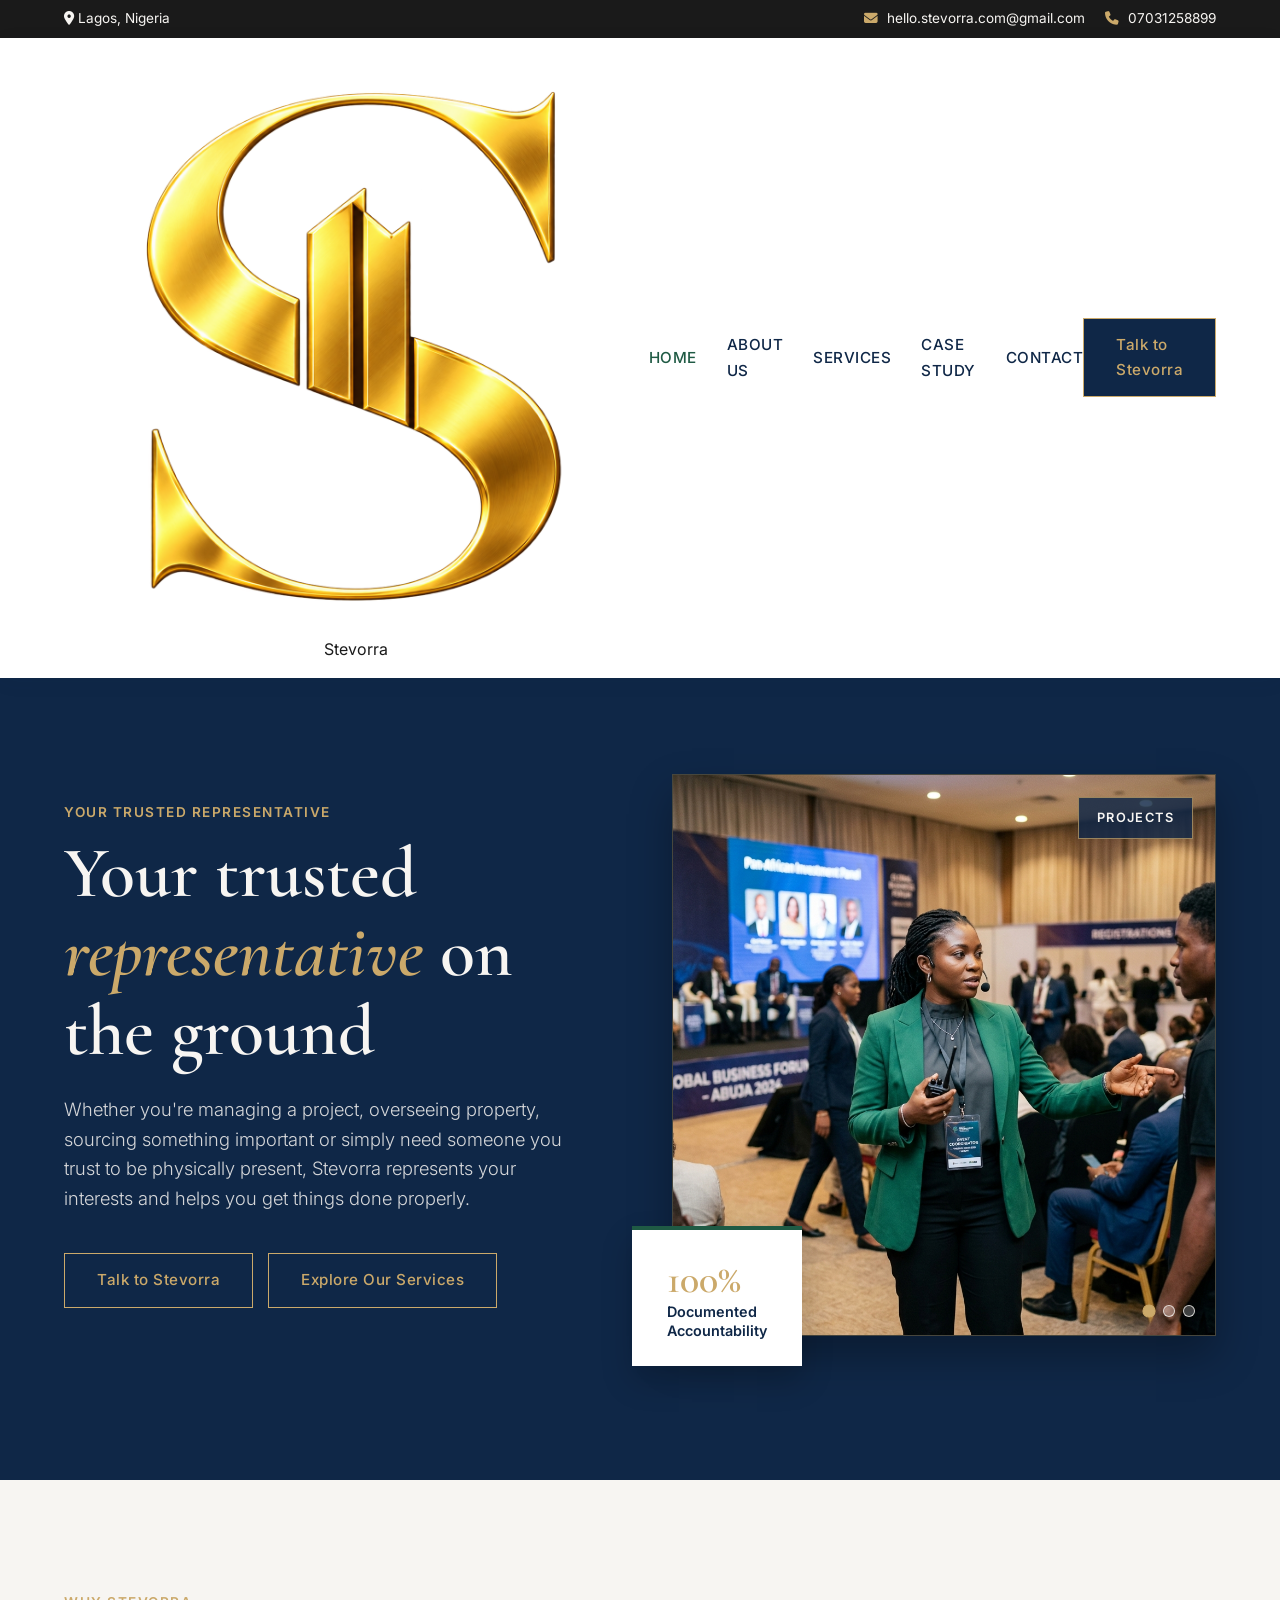
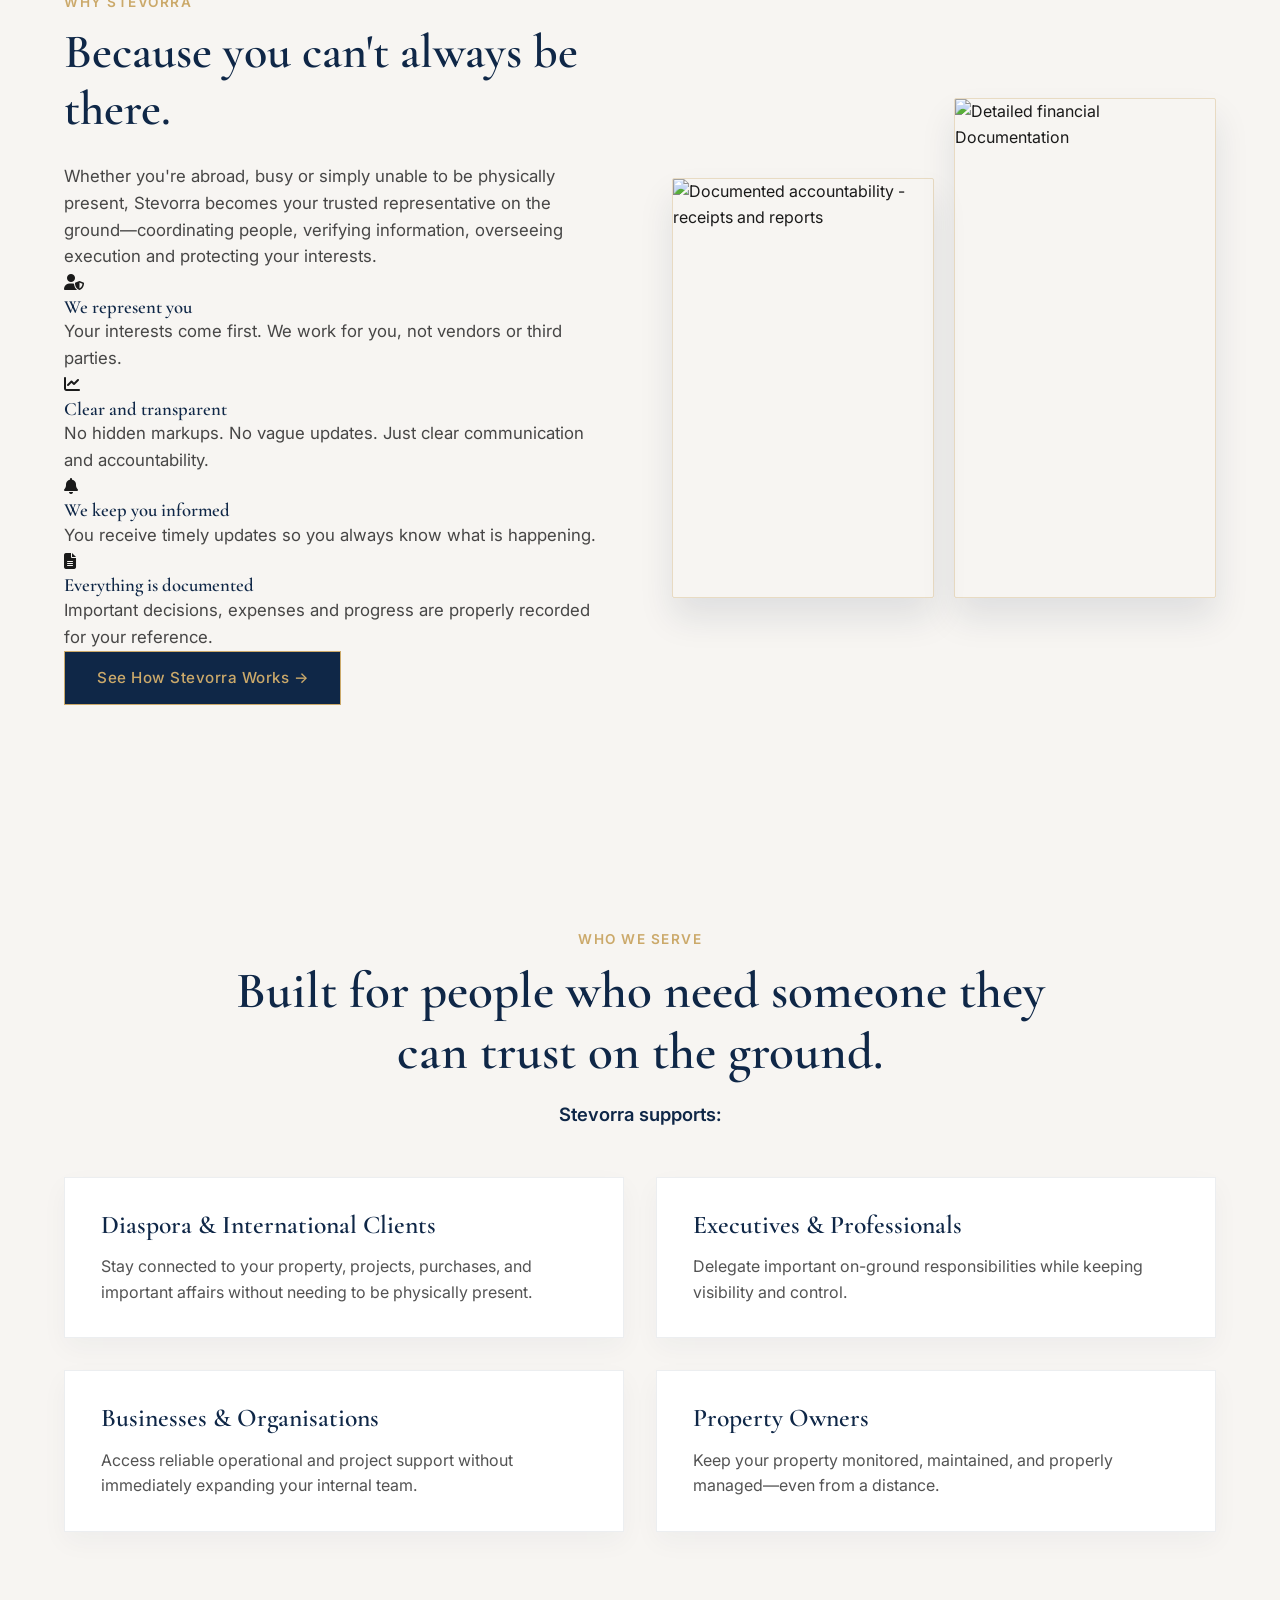
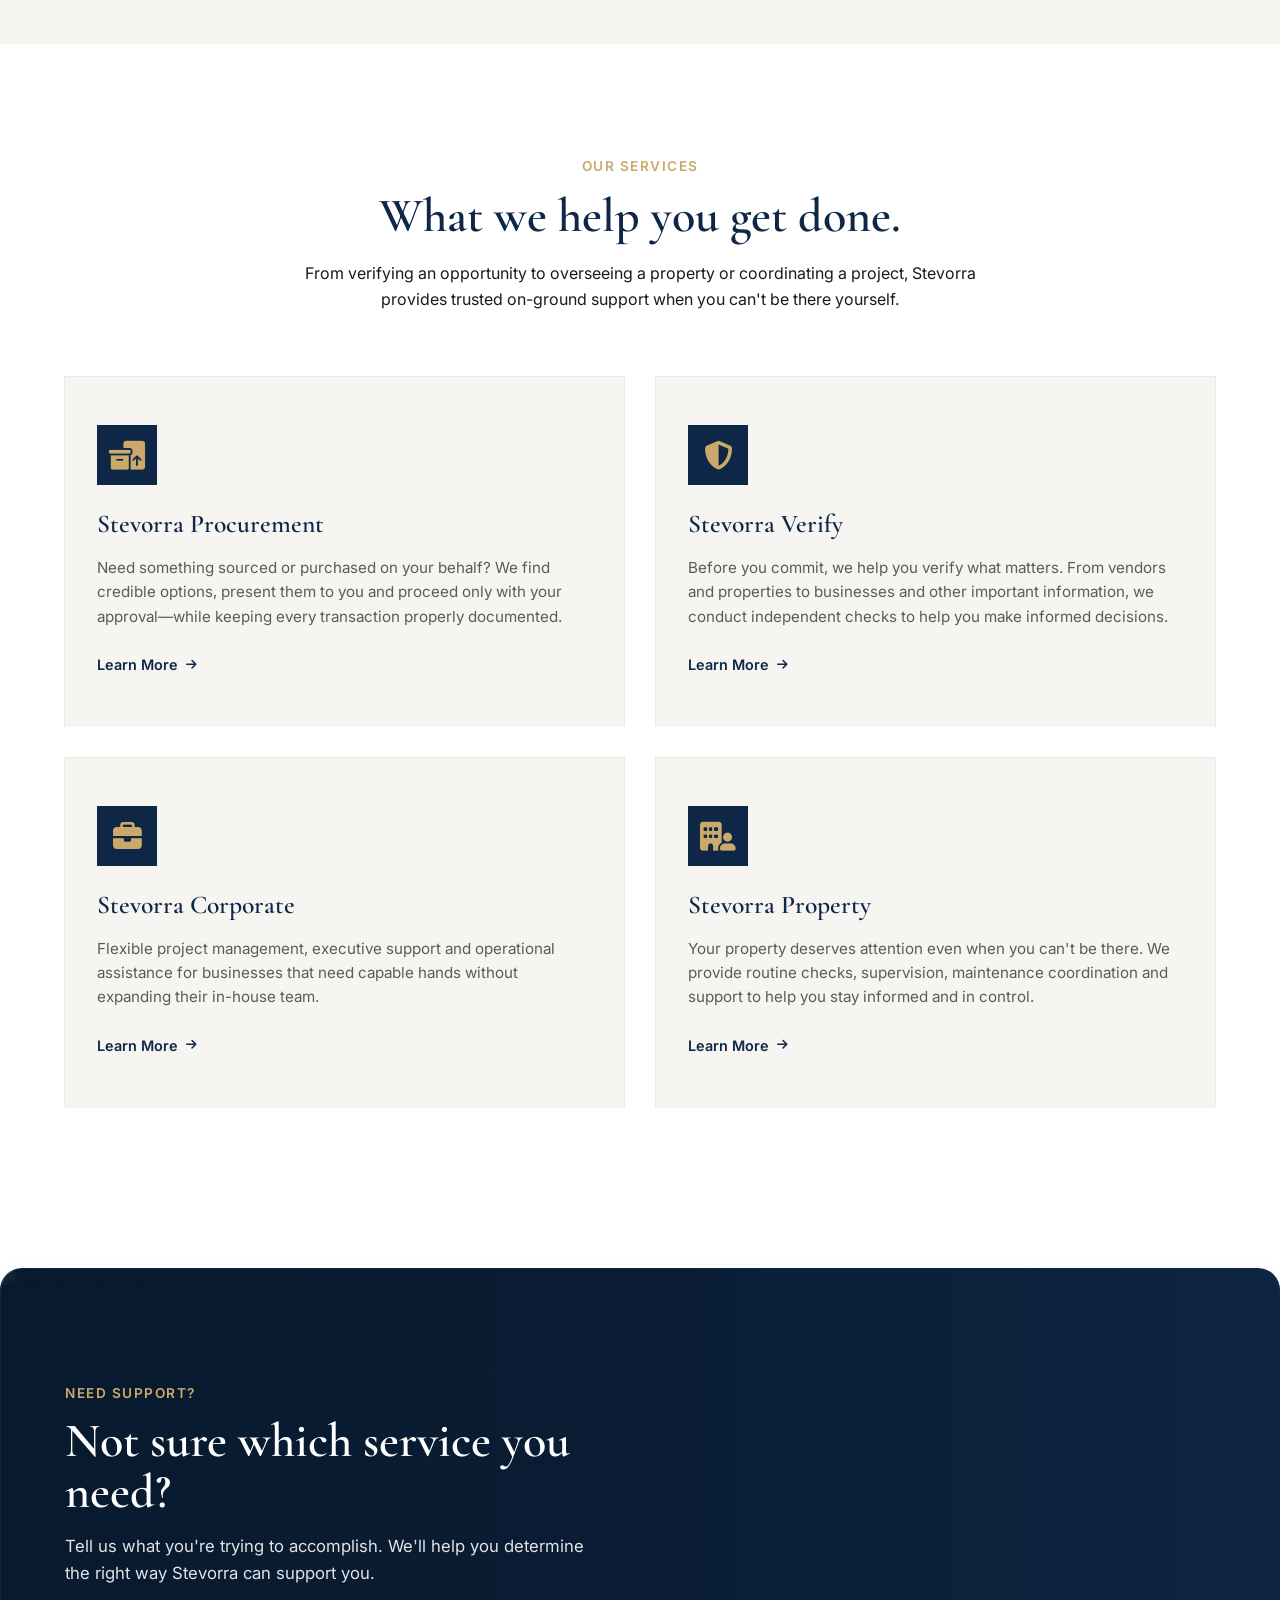
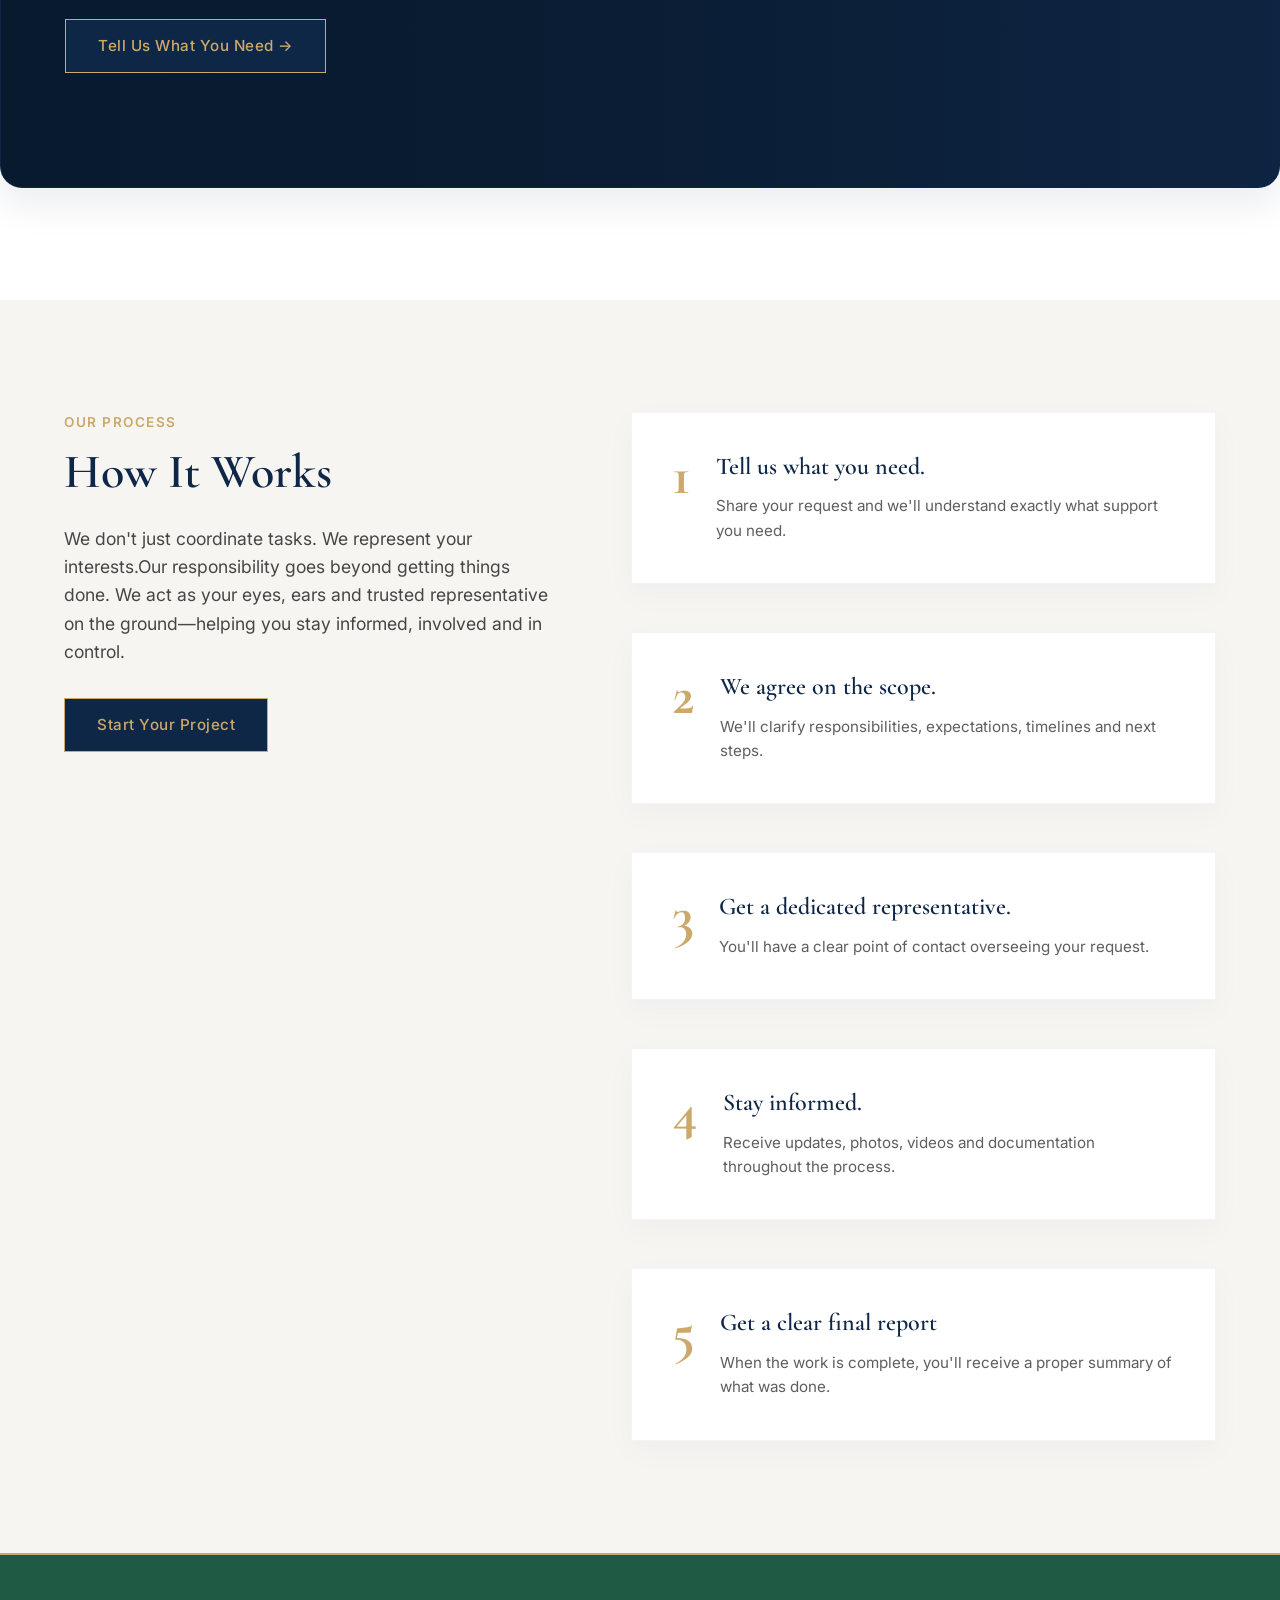
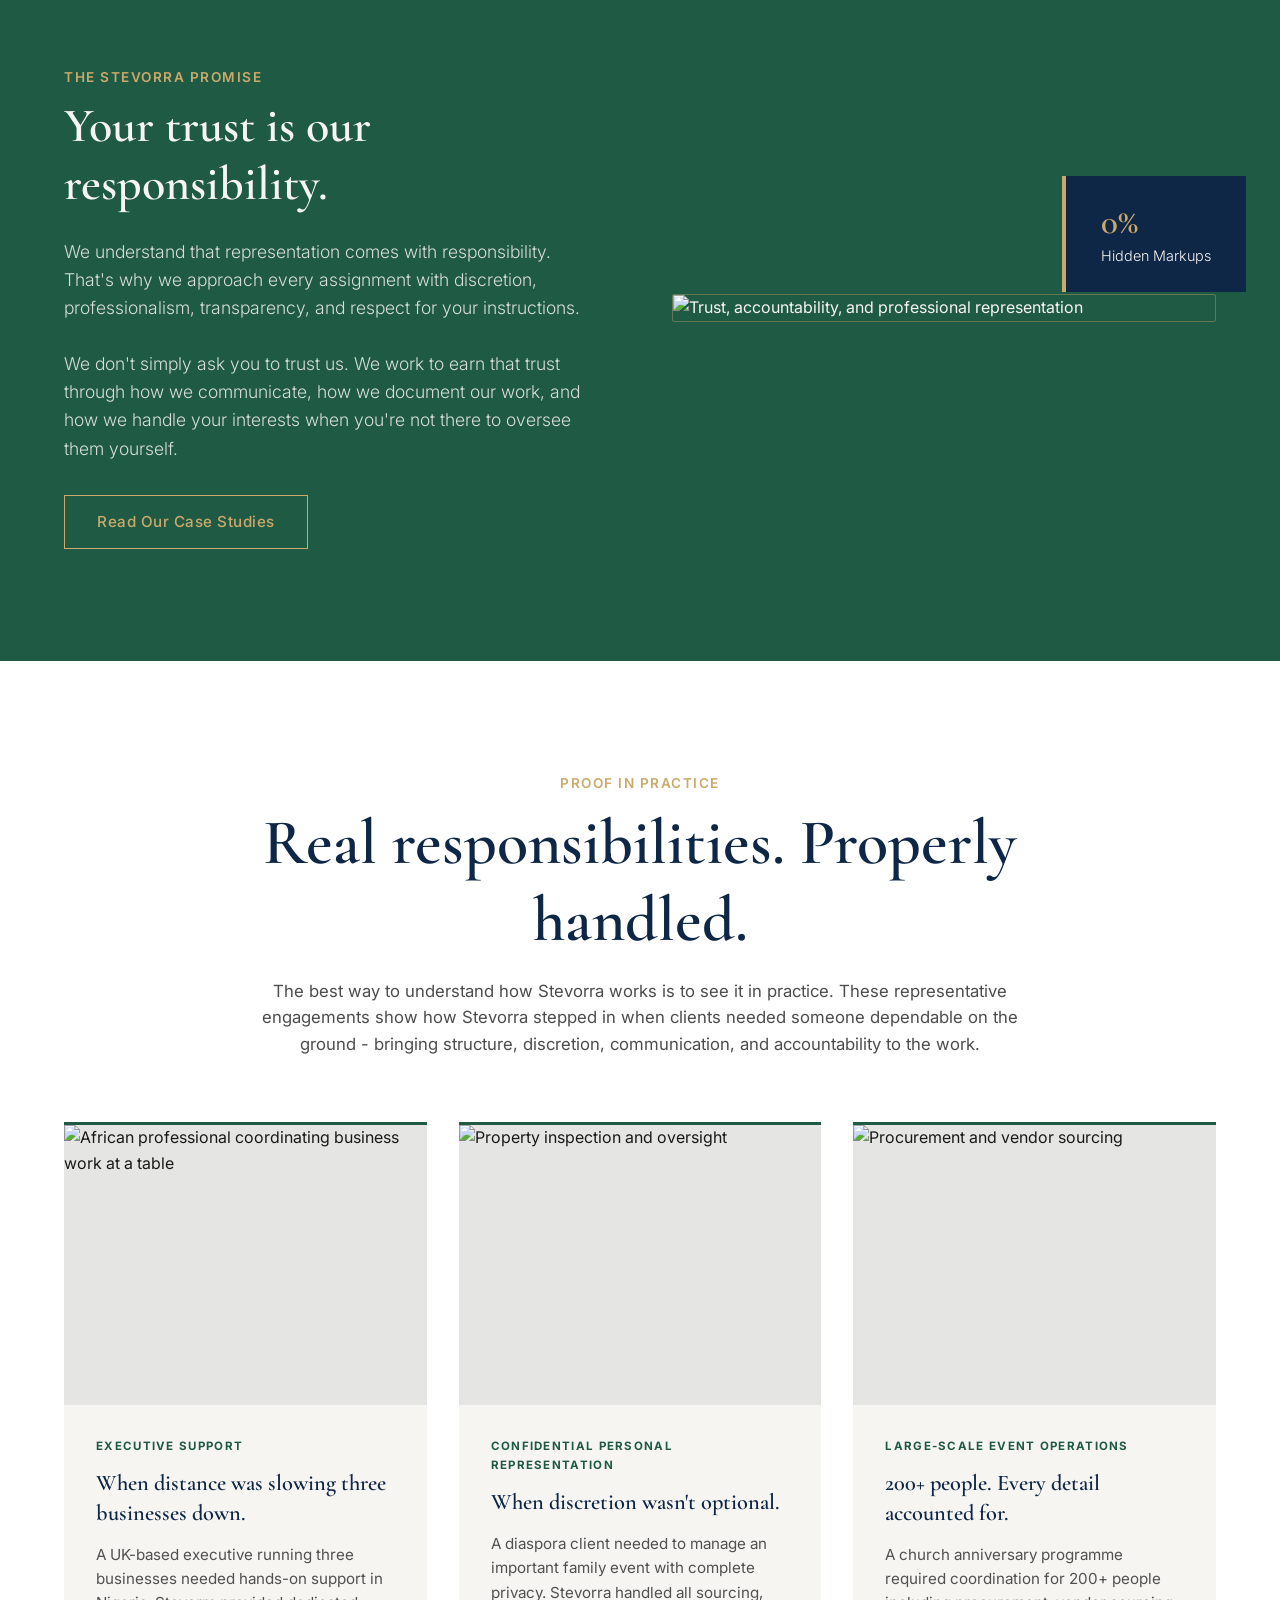
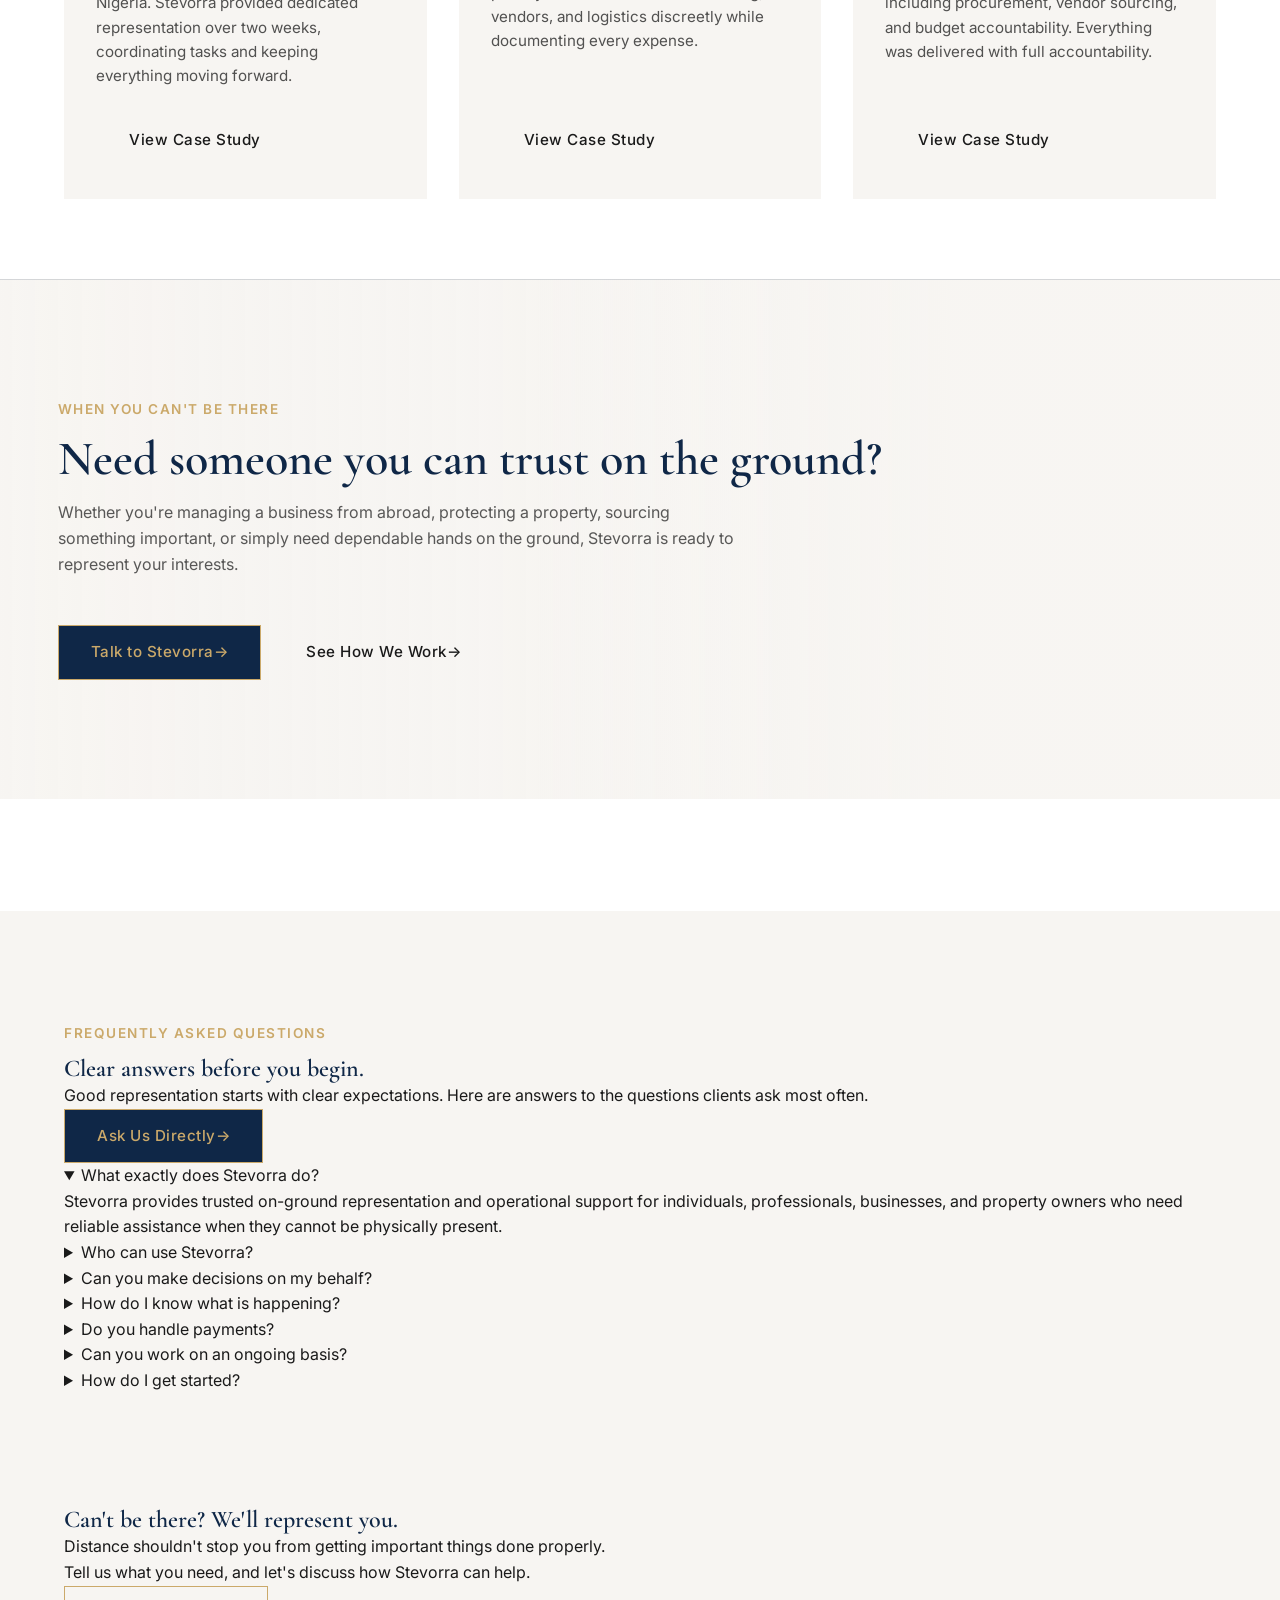
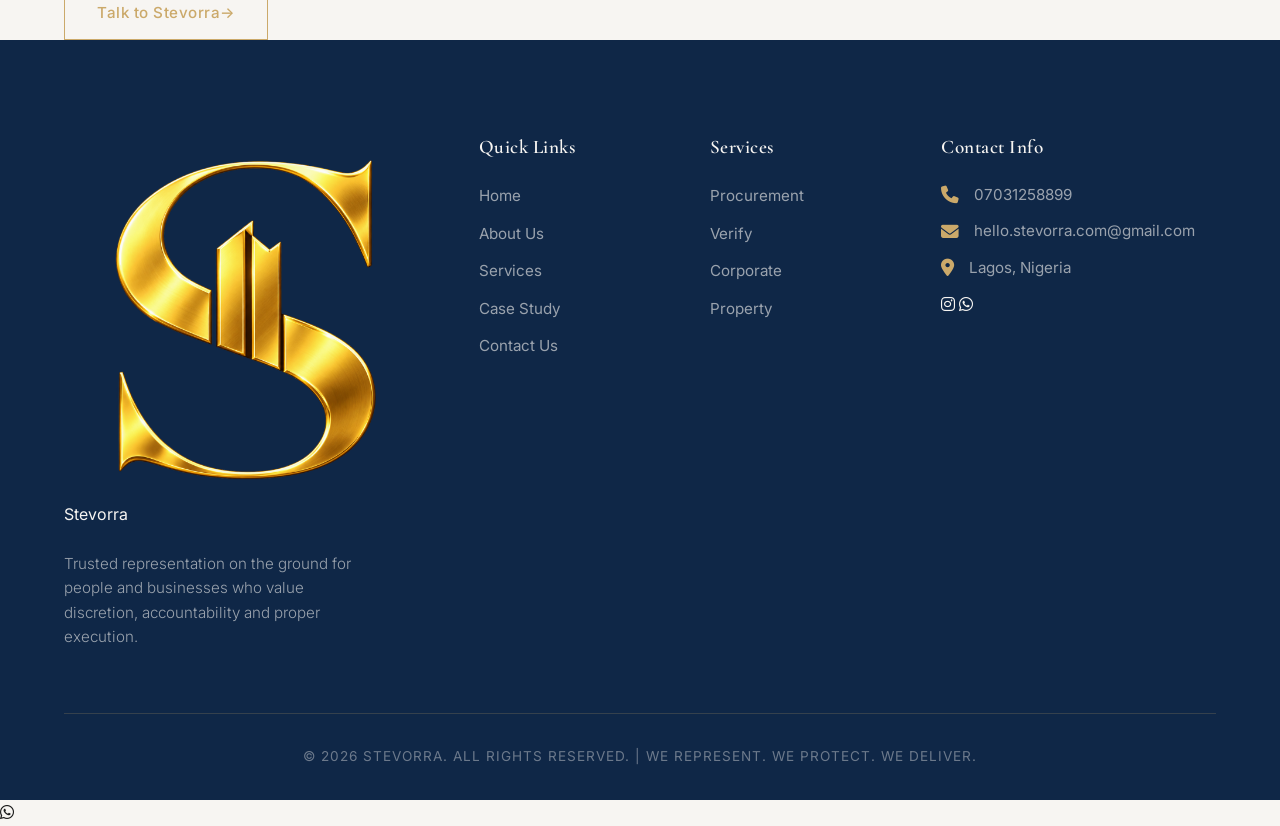
==== index.html @ 82bbd4ec "fix broken image link" ====
<!DOCTYPE html>
<html lang="en">
<head>
    <meta charset="UTF-8">
    <meta name="viewport" content="width=device-width, initial-scale=1.0">
    <title>Stevorra | Your Trusted Representative</title>
    
    <!-- Google Fonts: Strictly Cormorant Garamond & Inter -->
    <link rel="preconnect" href="https://fonts.googleapis.com">
    <link rel="preconnect" href="https://fonts.gstatic.com" crossorigin>
    <link href="https://fonts.googleapis.com/css2?family=Cormorant+Garamond:ital,wght@0,400;0,500;0,600;0,700;1,400&family=Inter:wght@300;400;500;600;700&display=swap" rel="stylesheet">
    
    <!-- FontAwesome -->
    <link rel="stylesheet" href="https://cdnjs.cloudflare.com/ajax/libs/font-awesome/6.4.0/css/all.min.css">
    <link rel="stylesheet" href="css/Styles.css">
     <link rel="icon" href="images/logo.png" type="image/x-icon">
    <link rel="stylesheet" href="css/index.css">
    
</head>
<body>

    <!-- Top Bar -->
    <div class="top-bar">
        <div class="container">
            <div class="top-bar-location">
                <i class="fa-solid fa-location-dot"></i> Lagos, Nigeria
            </div>
            <div class="top-bar-contact">
                <span><i class="fa-solid fa-envelope"></i> hello.stevorra.com@gmail.com</span>
                <span><i class="fa-solid fa-phone"></i> 07031258899</span>
            </div>
        </div>
    </div>

    <!-- Navbar -->
    <header class="navbar">
        <div class="container">
            <a href="index.html" class="logo" aria-label="Stevorra home">
                <span class="brand-lockup">
                    <img src="images/logo.png" alt="" class="brand-mark">
                    <span class="brand-wordmark">Stevorra</span>
                </span>
            </a>
            <ul class="nav-links">
                <!-- Using actual HTML file links for a multi-page setup -->
                <li><a href="index.html" class="active">Home</a></li>
                <li><a href="about.html">About Us</a></li>
                <li><a href="services.html">Services</a></li>
                <li><a href="case-study.html">Case Study</a></li>
                <li><a href="contact.html">Contact</a></li>
            </ul>
            <div class="navbar-actions">
                <button class="mobile-menu-toggle" type="button" aria-label="Toggle navigation" aria-expanded="false">
                    <span></span>
                    <span></span>
                    <span></span>
                </button>
                <a href="contact.html" class="btn btn-primary">Talk to Stevorra</a>
            </div>
        </div>
    </header>

    <!-- Hero Section -->
    <section class="hero">
        <div class="container hero-grid">
            <div class="hero-content reveal-left">
                <span class="subtitle">Your Trusted Representative</span>
                <h1>Your trusted <span>representative</span> on the ground</h1>
                <p>Whether you're managing a project, overseeing property, sourcing something important or simply need someone you trust to be physically present, Stevorra represents your interests and helps you get things done properly.</p>
                <div class="hero-buttons">
                    <a href="contact.html" class="btn btn-primary">Talk to Stevorra</a>
                    <a href="about.html" class="btn btn-outline-light">Explore Our Services</a>
                </div>
            </div>
            <div class="hero-image-wrapper reveal-right">
                <div class="hero-slider" aria-live="polite">
                    <div class="hero-slide active">
                        <img src="/images/event_coordination.jpeg" alt="Project execution and team coordination">
                        <div class="slide-badge">Projects</div>
                    </div>
                    <div class="hero-slide">
                           <img src="/images/verify1.jpeg" alt="Property oversight in Lagos">
                        <div class="slide-badge">Property Sourcing &amp; Supervision</div>
                    </div>
                    <div class="hero-slide">
                        <img src="/images/corporate.jpeg" alt="Corporate office operations and client support">
                        <div class="slide-badge">Corporate Office</div>
                    </div>
                    <div class="hero-slider-dots" aria-label="Hero slide controls">
                        <button class="active" type="button" aria-label="Show project slide" data-slide="0"></button>
                        <button type="button" aria-label="Show property slide" data-slide="1"></button>
                        <button type="button" aria-label="Show corporate office slide" data-slide="2"></button>
                    </div>
                </div>
                <div class="stats-box">
                    <div>
                        <h3>100%</h3>
                        <p>Documented<br>Accountability</p>
                    </div>
                </div>
            </div>
        </div>
    </section>

    <!-- About Section Overview -->
    <section class="section-padding">
        <div class="container intro-grid">
            <div class="intro-content reveal-left">
                <span class="subtitle">Why Stevorra</span>
                <h2>Because you can't always be there.</h2>
                <p>Whether you're abroad, busy or simply unable to be physically present, Stevorra becomes your trusted representative on the ground—coordinating people, verifying information, overseeing execution and protecting your interests.</p>

                <div class="why-stevorra-grid">
                    <article class="why-card">
                        <div class="why-card-icon"><i class="fa-solid fa-user-shield"></i></div>
                        <div class="why-card-copy">
                            <h3>We represent you</h3>
                            <p>Your interests come first. We work for you, not vendors or third parties.</p>
                        </div>
                    </article>
                    <article class="why-card">
                        <div class="why-card-icon"><i class="fa-solid fa-chart-line"></i></div>
                        <div class="why-card-copy">
                            <h3>Clear and transparent</h3>
                            <p>No hidden markups. No vague updates. Just clear communication and accountability.</p>
                        </div>
                    </article>
                    <article class="why-card">
                        <div class="why-card-icon"><i class="fa-solid fa-bell"></i></div>
                        <div class="why-card-copy">
                            <h3>We keep you informed</h3>
                            <p>You receive timely updates so you always know what is happening.</p>
                        </div>
                    </article>
                    <article class="why-card">
                        <div class="why-card-icon"><i class="fa-solid fa-file-lines"></i></div>
                        <div class="why-card-copy">
                            <h3>Everything is documented</h3>
                            <p>Important decisions, expenses and progress are properly recorded for your reference.</p>
                        </div>
                    </article>
                </div>
                
                <a href="about.html" class="btn btn-primary">See How Stevorra Works →</a>
            </div>
            <div class="intro-images reveal-right">
                <img src="https://images.unsplash.com/photo-1454165804606-c3d57bc86b40?auto=format&fit=crop&w=800&q=80" alt="Documented accountability - receipts and reports">
                <img src="https://images.unsplash.com/photo-1554224155-6726b3ff858f?auto=format&fit=crop&w=800&q=80" alt="Detailed financial Documentation">
            </div>
        </div>
    </section>

    <section class="who-we-serve-section section-padding">
        <div class="container">
            <div class="serve-header reveal">
                <span class="subtitle">Who We Serve</span>
                <h2>Built for people who need someone they can trust on the ground.</h2>
                <p class="serve-intro">Stevorra supports:</p>
            </div>

            <div class="serve-grid">
                <article class="serve-card reveal delay-1">
                    <h3>Diaspora &amp; International Clients</h3>
                    <p>Stay connected to your property, projects, purchases, and important affairs without needing to be physically present.</p>
                </article>

                <article class="serve-card reveal delay-2">
                    <h3>Executives &amp; Professionals</h3>
                    <p>Delegate important on-ground responsibilities while keeping visibility and control.</p>
                </article>

                <article class="serve-card reveal delay-3">
                    <h3>Businesses &amp; Organisations</h3>
                    <p>Access reliable operational and project support without immediately expanding your internal team.</p>
                </article>

                <article class="serve-card reveal delay-4">
                    <h3>Property Owners</h3>
                    <p>Keep your property monitored, maintained, and properly managed—even from a distance.</p>
                </article>
            </div>
        </div>
    </section>

    <!-- Services Grid Overview -->
    <section class="services-section section-padding">
        <div class="container">
            <div class="services-header reveal">
                <span class="subtitle">Our Services</span>
                <h2>What we help you get done.</h2>
                <p>From verifying an opportunity to overseeing a property or coordinating a project, Stevorra provides trusted on-ground support when you can't be there yourself.</p>
            </div>
            
            <div class="services-grid">
                <div class="service-card reveal delay-1">
                    <div class="service-icon"><i class="fa-solid fa-boxes-packing"></i></div>
                    <h3>Stevorra Procurement</h3>
                    <p>Need something sourced or purchased on your behalf? We find credible options, present them to you and proceed only with your approval—while keeping every transaction properly documented.</p>
                    <a href="services.html#procurement" class="service-card-link">Learn More <i class="fa-solid fa-arrow-right"></i></a>
                </div>
                <div class="service-card reveal delay-2">
                    <div class="service-icon"><i class="fa-solid fa-shield-halved"></i></div>
                    <h3>Stevorra Verify</h3>
                    <p>Before you commit, we help you verify what matters. From vendors and properties to businesses and other important information, we conduct independent checks to help you make informed decisions.</p>
                    <a href="services.html#verify" class="service-card-link">Learn More <i class="fa-solid fa-arrow-right"></i></a>
                </div>
                <div class="service-card reveal delay-3">
                    <div class="service-icon"><i class="fa-solid fa-briefcase"></i></div>
                    <h3>Stevorra Corporate</h3>
                    <p>Flexible project management, executive support and operational assistance for businesses that need capable hands without expanding their in-house team.</p>
                    <a href="services.html#corporate" class="service-card-link">Learn More <i class="fa-solid fa-arrow-right"></i></a>
                </div>
                <div class="service-card reveal delay-4">
                    <div class="service-icon"><i class="fa-solid fa-building-user"></i></div>
                    <h3>Stevorra Property</h3>
                    <p>Your property deserves attention even when you can't be there. We provide routine checks, supervision, maintenance coordination and support to help you stay informed and in control.</p>
                    <a href="services.html#property" class="service-card-link">Learn More <i class="fa-solid fa-arrow-right"></i></a>
                </div>
            </div>
        </div>
    </section>

    <section class="cta-service-section section-padding">
        <div class="container">
            <div class="cta-service-card reveal">
                <div class="cta-service-image">
                    <img src="Images/need-support.jpg" alt="Person thinking and evaluating options">
                </div>
                <div class="cta-service-content">
                    <span class="subtitle">Need Support?</span>
                    <h2>Not sure which service you need?</h2>
                    <p>Tell us what you're trying to accomplish. We'll help you determine the right way Stevorra can support you.</p>
                    <a href="contact.html" class="btn btn-primary">Tell Us What You Need →</a>
                </div>
            </div>
        </div>
    </section>

    <!-- How It Works Section -->
    <section class="how-it-works-section section-padding">
        <div class="container timeline-container">
            <div class="timeline-header reveal-left">
                <span class="subtitle">Our Process</span>
                <h2>How It Works</h2>
                <p>We don't just coordinate tasks. We represent your interests.Our responsibility goes beyond getting things done. We act as your eyes, ears and trusted representative on the ground—helping you stay informed, involved and in control.</p>
                <a href="contact.html" class="btn btn-primary">Start Your Project</a>
            </div>
            
            <div class="process-steps">
                <div class="process-step reveal-right delay-1">
                    <div class="step-number">1</div>
                    <div class="step-content">
                        <h3>Tell us what you need.</h3>
                        <p>Share your request and we'll understand exactly what support you need.</p>
                    </div>
                </div>
                
                <div class="process-step reveal-right delay-2">
                    <div class="step-number">2</div>
                    <div class="step-content">
                        <h3>We agree on the scope.</h3>
                        <p>We'll clarify responsibilities, expectations, timelines and next steps.</p>
                    </div>
                </div>
                
                <div class="process-step reveal-right delay-3">
                    <div class="step-number">3</div>
                    <div class="step-content">
                        <h3>Get a dedicated representative.</h3>
                        <p>You'll have a clear point of contact overseeing your request.</p>
                    </div>
                </div>
                
                <div class="process-step reveal-right delay-4">
                    <div class="step-number">4</div>
                    <div class="step-content">
                        <h3>Stay informed.</h3>
                        <p>Receive updates, photos, videos and documentation throughout the process.</p>
                    </div>
                </div>
                
                <div class="process-step reveal-right delay-1">
                    <div class="step-number">5</div>
                    <div class="step-content">
                        <h3>Get a clear final report</h3>
                        <p>When the work is complete, you'll receive a proper summary of what was done.</p>
                    </div>
                </div>
            </div>
        </div>
    </section>

    <!-- Dark Banner Section -->
    <section class="dark-banner section-padding">
        <div class="container banner-grid">
            <div class="banner-content reveal-left">
                <span class="subtitle">The Stevorra Promise</span>
                <h2>Your trust is our responsibility.</h2>
                <p>We understand that representation comes with responsibility.
                        <br>
                That's why we approach every assignment with discretion, professionalism, transparency, and respect for your instructions.
                    <br><br>
                We don't simply ask you to trust us.
        
                We work to earn that trust through how we communicate, how we document our work, and how we handle your interests when you're not there to oversee them yourself.
              </p>
                <a href="case-study.html" class="btn btn-outline-light">Read Our Case Studies</a>
            </div>
            <div class="banner-stats-img reveal-right">
                <img src="https://images.unsplash.com/photo-1551836022-d5d88e9218df?auto=format&fit=crop&w=900&q=80" alt="Trust, accountability, and professional representation">
                <div class="floating-stat">
                    <h4>0%</h4>
                    <p>Hidden Markups</p>
                </div>
            </div>
        </div>
    </section>
     <!-- Section 5: Contact Form -->
    <!-- Proof In Practice Section -->
    <section class="proof-section section-padding" id="proof-in-practice">
        <div class="container">
            <div class="proof-header reveal">
                <span class="subtitle">Proof In Practice</span>
                <h2>Real responsibilities. Properly handled.</h2>
                <p>The best way to understand how Stevorra works is to see it in practice. These representative engagements show how Stevorra stepped in when clients needed someone dependable on the ground - bringing structure, discretion, communication, and accountability to the work.</p>
            </div>

            <div class="proof-case-cards">
                <article class="proof-card reveal">
                    <div class="proof-card-image">
                        <img src="https://images.unsplash.com/photo-1556761175-b413da4baf72?auto=format&fit=crop&w=600&q=85" alt="African professional coordinating business work at a table">
                    </div>
                    <div class="proof-card-content">
                        <span class="case-category">Executive Support</span>
                        <h3>When distance was slowing three businesses down.</h3>
                        <p class="case-excerpt">A UK-based executive running three businesses needed hands-on support in Nigeria. Stevorra provided dedicated representation over two weeks, coordinating tasks and keeping everything moving forward.</p>
                        <a href="case-study.html#case1" class="btn btn-outline">View Case Study</a>
                    </div>
                </article>

                <article class="proof-card reveal delay-1">
                    <div class="proof-card-image">
                        <img src="https://images.unsplash.com/photo-1600585154340-be6161a56a0c?auto=format&fit=crop&w=600&q=85" alt="Property inspection and oversight">
                    </div>
                    <div class="proof-card-content">
                        <span class="case-category">Confidential Personal Representation</span>
                        <h3>When discretion wasn't optional.</h3>
                        <p class="case-excerpt">A diaspora client needed to manage an important family event with complete privacy. Stevorra handled all sourcing, vendors, and logistics discreetly while documenting every expense.</p>
                        <a href="case-study.html#case2" class="btn btn-outline">View Case Study</a>
                    </div>
                </article>

                <article class="proof-card reveal delay-2">
                    <div class="proof-card-image">
                        <img src="https://images.unsplash.com/photo-1556742049-0cfed4f6a45d?auto=format&fit=crop&w=600&q=85" alt="Procurement and vendor sourcing">
                    </div>
                    <div class="proof-card-content">
                        <span class="case-category">Large-Scale Event Operations</span>
                        <h3>200+ people. Every detail accounted for.</h3>
                        <p class="case-excerpt">A church anniversary programme required coordination for 200+ people including procurement, vendor sourcing, and budget accountability. Everything was delivered with full accountability.</p>
                        <a href="case-study.html#case3" class="btn btn-outline">View Case Study</a>
                    </div>
                </article>
            </div>


            <div class="proof-cta reveal">
                <div>
                    <span class="subtitle">When you can't be there</span>
                    <h2>Need someone you can trust on the ground?</h2>
                    <p>Whether you're managing a business from abroad, protecting a property, sourcing something important, or simply need dependable hands on the ground, Stevorra is ready to represent your interests.</p>
                </div>
                <div class="proof-cta-actions">
                    <a href="contact.html" class="btn btn-primary">Talk to Stevorra <span aria-hidden="true">&#8594;</span></a>
                    <a href="about.html" class="btn btn-outline">See How We Work <span aria-hidden="true">&#8594;</span></a>
                </div>
            </div>
        </div>
    </section>
    <!-- Homepage FAQ Section -->
    <section class="homepage-faq-section section-padding">
        <div class="container homepage-faq-grid">
            <div class="homepage-faq-intro reveal-left">
                <span class="subtitle">Frequently Asked Questions</span>
                <h2>Clear answers before you begin.</h2>
                <p>Good representation starts with clear expectations. Here are answers to the questions clients ask most often.</p>
                <a href="contact.html" class="btn btn-primary">Ask Us Directly <span aria-hidden="true">&#8594;</span></a>
            </div>
            <div class="homepage-accordion reveal-right">
                <details open>
                    <summary>What exactly does Stevorra do?</summary>
                    <p>Stevorra provides trusted on-ground representation and operational support for individuals, professionals, businesses, and property owners who need reliable assistance when they cannot be physically present.</p>
                </details>
                <details>
                    <summary>Who can use Stevorra?</summary>
                    <p>Our services are designed for diaspora clients, international clients, executives, professionals, businesses, organisations, and property owners who require trusted support on the ground.</p>
                </details>
                <details>
                    <summary>Can you make decisions on my behalf?</summary>
                    <p>We can act within the scope and authority you provide. Major decisions, approvals, and agreed expenditures remain subject to your instructions.</p>
                </details>
                <details>
                    <summary>How do I know what is happening?</summary>
                    <p>We provide regular updates appropriate to the nature of your assignment. These may include written reports, photographs, videos, receipts, and other documentation.</p>
                </details>
                <details>
                    <summary>Do you handle payments?</summary>
                    <p>Where payment handling is part of an agreed assignment, the process, limits, and approval requirements are established in advance.</p>
                </details>
                <details>
                    <summary>Can you work on an ongoing basis?</summary>
                    <p>Yes. Depending on your needs, Stevorra can provide one-time assignments, recurring support, or ongoing representation.</p>
                </details>
                <details>
                    <summary>How do I get started?</summary>
                    <p>Simply tell us what you need. We'll discuss your requirements, clarify the scope, and explain how we can help.</p>
                </details>
            </div>
        </div>
    </section>
<!-- 
    <!-- Section 5: Contact Form 
    <section class="contact-section section-padding">
        <div class="container contact-grid">
            <div class="contact-image reveal-left">
                <img src="Images/contact.jpg" alt="Professional consultation and business strategy" style="height: 100%; object-fit: cover;">
            </div>
            <div class="form-container reveal-right">
                <span class="subtitle">Let's Talk Business</span>
                <h2>Tell us what you need.</h2>
                <p style="margin-bottom: 2rem;">Whether you need someone to verify, supervise, source or coordinate something on your behalf, tell us what you need and we'll let you know how Stevorra can help.</p>
                
                <form action="#" method="POST">
                    <div class="form-group">
                        <input type="text" class="form-control" placeholder="Your Name" required>
                    </div>
                    <div class="form-group">
                        <input type="email" class="form-control" placeholder="Email Address" required>
                    </div>
                    <div class="form-group">
                        <input type="text" class="form-control" placeholder="Subject /What do you need help with?">
                    </div>
                    <div class="form-group">
                        <textarea class="form-control" placeholder="Message details..."></textarea>
                    </div>
                    <button type="button" class="btn btn-outline-light" style="width: 100%;">Send Message</button>
                </form>
            </div>
        </div>
    </section> -->

    <!-- Pre-Footer -->
    <section class="pre-footer">
        <div class="container pre-footer-content reveal">
            <div class="pre-footer-copy">
                <h2>Can't be there? We'll represent you.</h2>
                <p>Distance shouldn't stop you from getting important things done properly.</p>
                <p>Tell us what you need, and let's discuss how Stevorra can help.</p>
            </div>
            <a href="contact.html" class="btn btn-outline-light">Talk to Stevorra <span aria-hidden="true">&#8594;</span></a>
        </div>
    </section>

    <!-- Footer -->
    <footer class="footer">
        <div class="container">
            <div class="footer-grid">
                <div class="footer-logo reveal delay-1">
                    <span class="footer-brand-lockup" aria-label="Stevorra">
                        <img src="images/logo.png" alt="" class="footer-brand-mark">
                        <span class="footer-brand-copy">
                            <span class="brand-wordmark">Stevorra</span>
                        </span>
                    </span>
                    <p>Trusted representation on the ground for people and businesses who value discretion, accountability and proper execution.</p>
                </div>
                <div class="footer-col reveal delay-2">
                    <h4>Quick Links</h4>
                    <ul class="footer-links">
                        <li><a href="index.html">Home</a></li>
                        <li><a href="about.html">About Us</a></li>
                        <li><a href="services.html">Services</a></li>
                        <li><a href="case-study.html">Case Study</a></li>
                        <li><a href="contact.html">Contact Us</a></li>
                    </ul>
                </div>
                <div class="footer-col reveal delay-3">
                    <h4>Services</h4>
                    <ul class="footer-links">
                        <li><a href="services.html">Procurement</a></li>
                        <li><a href="services.html">Verify</a></li>
                        <li><a href="services.html">Corporate</a></li>
                        <li><a href="services.html">Property</a></li>
                    </ul>
                </div>
                <div class="footer-col reveal delay-4">
                    <h4>Contact Info</h4>
                    <ul class="footer-contact">
                        <li><i class="fa-solid fa-phone"></i> 07031258899</li>
                        <li><i class="fa-solid fa-envelope"></i> hello.stevorra.com@gmail.com</li>
                        <li><i class="fa-solid fa-location-dot"></i> Lagos, Nigeria</li>
                    </ul>
                    <div class="footer-socials">
                        <a href="https://www.instagram.com/stevorra?stkn=M24waGJ0b3phdTBs" target="_blank" rel="noopener noreferrer" aria-label="Follow Stevorra on Instagram">
                            <i class="fa-brands fa-instagram"></i>
                        </a>
                        <a href="https://wa.me/234703125899" target="_blank" rel="noopener noreferrer" aria-label="Contact Stevorra on WhatsApp">
                            <i class="fa-brands fa-whatsapp"></i>
                        </a>
                    </div>
                </div>
            </div>
            <div class="footer-bottom reveal">
                <p>&copy; 2026 Stevorra. All rights reserved. | WE REPRESENT. WE PROTECT. WE DELIVER.</p>
            </div>
        </div>
    </footer>

    <!-- Floating WhatsApp Button -->
    <a href="https://wa.me/2347031258899?text=Hello%20Stevorra,%20I%20would%20like%20to%20book%20a%20consultation." 
    class="whatsapp-float" target="_blank" rel="noopener noreferrer" aria-label="Chat on WhatsApp">
        <i class="fab fa-whatsapp"></i>
    </a>

    <!-- Intersection Observer JS for Smooth Scroll Animations -->
    <script>
        document.addEventListener('DOMContentLoaded', () => {
            const menuToggle = document.querySelector('.mobile-menu-toggle');
            const navLinks = document.querySelector('.nav-links');
            const heroSlides = document.querySelectorAll('.hero-slide');
            const heroDots = document.querySelectorAll('.hero-slider-dots button');

            if (heroSlides.length) {
                let currentSlide = 0;

                const showSlide = (index) => {
                    heroSlides.forEach((slide, i) => {
                        slide.classList.toggle('active', i === index);
                    });

                    heroDots.forEach((dot, i) => {
                        dot.classList.toggle('active', i === index);
                    });
                };

                heroDots.forEach(dot => {
                    dot.addEventListener('click', () => {
                        currentSlide = Number(dot.dataset.slide);
                        showSlide(currentSlide);
                    });
                });

                setInterval(() => {
                    currentSlide = (currentSlide + 1) % heroSlides.length;
                    showSlide(currentSlide);
                }, 4500);
            }

            if (menuToggle && navLinks) {
                menuToggle.addEventListener('click', () => {
                    const isOpen = navLinks.classList.toggle('open');
                    menuToggle.setAttribute('aria-expanded', String(isOpen));
                });

                navLinks.querySelectorAll('a').forEach(link => {
                    link.addEventListener('click', () => {
                        navLinks.classList.remove('open');
                        menuToggle.setAttribute('aria-expanded', 'false');
                    });
                });
            }

            const observerOptions = {
                root: null,
                rootMargin: '0px',
                threshold: 0.15
            };

            const observer = new IntersectionObserver((entries, observer) => {
                entries.forEach(entry => {
                    if (entry.isIntersecting) {
                        entry.target.classList.add('active');
                    }
                });
            }, observerOptions);

            const animatedElements = document.querySelectorAll('.reveal, .reveal-left, .reveal-right');
            animatedElements.forEach(el => observer.observe(el));
        });
    </script>
</body>
</html>
---- css/index.css ----
/* CSS Variables - STRICTLY from Brand Board */
        :root {
            --deep-navy: #0F2747;
            --forest-green: #1F5A44;
            --ivory: #F7F5F2;
            --champagne-gold: #CBA96A;
            --charcoal: #1A1A1A;
            --white: #FFFFFF;
            
            --font-heading: 'Cormorant Garamond', serif;
            --font-body: 'Inter', sans-serif;
            
            --transition: all 0.4s cubic-bezier(0.4, 0, 0.2, 1);
        }

        * {
            margin: 0;
            padding: 0;
            box-sizing: border-box;
        }

        body {
            font-family: var(--font-body);
            color: var(--charcoal);
            background-color: var(--ivory);
            line-height: 1.6;
            overflow-x: hidden;
            -webkit-font-smoothing: antialiased;
        }

        h1, h2, h3, h4, h5, h6 {
            font-family: var(--font-heading);
            color: var(--deep-navy);
            line-height: 1.2;
            font-weight: 600;
        }

        a {
            text-decoration: none;
            color: inherit;
            transition: var(--transition);
        }

        img {
            max-width: 100%;
            height: auto;
            display: block;
        }

        .container {
            width: 90%;
            max-width: 1200px;
            margin: 0 auto;
        }

        /* Scroll Animations */
        .reveal {
            opacity: 0;
            transform: translateY(40px);
            transition: all 0.8s cubic-bezier(0.5, 0, 0, 1);
        }
        
        .reveal-left {
            opacity: 0;
            transform: translateX(-40px);
            transition: all 0.8s cubic-bezier(0.5, 0, 0, 1);
        }

        .reveal-right {
            opacity: 0;
            transform: translateX(40px);
            transition: all 0.8s cubic-bezier(0.5, 0, 0, 1);
        }

        .reveal.active, .reveal-left.active, .reveal-right.active {
            opacity: 1;
            transform: translate(0, 0);
        }

        .delay-1 { transition-delay: 0.1s; }
        .delay-2 { transition-delay: 0.2s; }
        .delay-3 { transition-delay: 0.3s; }
        .delay-4 { transition-delay: 0.4s; }

        /* Buttons */
        .btn {
            display: inline-flex;
            align-items: center;
            justify-content: center;
            padding: 14px 32px;
            font-family: var(--font-body);
            font-weight: 500;
            font-size: 0.95rem;
            letter-spacing: 0.5px;
            cursor: pointer;
            transition: var(--transition);
            border: 1px solid transparent;
        }

        .btn-primary {
            background-color: var(--deep-navy);
            color: var(--champagne-gold);
            border-color: var(--champagne-gold);
        }

        .btn-primary:hover {
            background-color: var(--forest-green);
            color: var(--ivory);
            border-color: var(--forest-green);
        }
        
        .btn-outline-light {
            background-color: transparent;
            color: var(--champagne-gold);
            border-color: var(--champagne-gold);
        }

        .btn-outline-light:hover {
            background-color: var(--champagne-gold);
            color: var(--deep-navy);
        }

        /* Top Bar */
        .top-bar {
            background-color: var(--charcoal);
            color: var(--ivory);
            padding: 8px 0;
            font-size: 0.85rem;
        }

        .top-bar .container {
            display: flex;
            justify-content: space-between;
            align-items: center;
        }

        .top-bar-contact {
            display: flex;
            gap: 20px;
        }

        .top-bar-contact i {
            color: var(--champagne-gold);
            margin-right: 5px;
        }

        /* Navigation */
        .navbar {
            background-color: var(--white);
            padding: 15px 0;
            position: sticky;
            top: 0;
            z-index: 1000;
            box-shadow: 0 4px 20px rgba(15, 39, 71, 0.05);
        }

        .navbar .container {
            display: flex;
            justify-content: space-between;
            align-items: center;
        }

        .navbar-actions {
            display: flex;
            align-items: center;
            gap: 12px;
        }

        .mobile-menu-toggle {
            display: none;
            border: 1px solid rgba(15, 39, 71, 0.15);
            background: var(--ivory);
            width: 46px;
            height: 46px;
            border-radius: 50%;
            cursor: pointer;
            align-items: center;
            justify-content: center;
            flex-direction: column;
            gap: 5px;
            transition: var(--transition);
        }

        .mobile-menu-toggle span {
            width: 20px;
            height: 2px;
            background: var(--deep-navy);
            border-radius: 2px;
            display: block;
            transition: var(--transition);
        }

        .mobile-menu-toggle[aria-expanded="true"] span:nth-child(1) {
            transform: translateY(7px) rotate(45deg);
        }

        .mobile-menu-toggle[aria-expanded="true"] span:nth-child(2) {
            opacity: 0;
        }

        .mobile-menu-toggle[aria-expanded="true"] span:nth-child(3) {
            transform: translateY(-7px) rotate(-45deg);
        }

        .logo {
            display: flex;
            flex-direction: column;
            text-align: center;
        }

        .logo-main {
            font-family: var(--font-heading);
            font-size: 2.2rem;
            color: var(--deep-navy);
            font-weight: 700;
            letter-spacing: 2px;
            line-height: 1;
        }

        .logo-sub {
            font-family: var(--font-body);
            font-size: 0.6rem;
            color: var(--champagne-gold);
            text-transform: uppercase;
            letter-spacing: 1.5px;
            margin-top: 4px;
            font-weight: 500;
        }

        .nav-links {
            display: flex;
            gap: 30px;
            list-style: none;
            align-items: center;
        }

        .nav-links a {
            font-size: 0.95rem;
            font-weight: 500;
            color: var(--deep-navy);
            text-transform: uppercase;
            letter-spacing: 0.5px;
        }

        .nav-links a:hover, .nav-links a.active {
            color: var(--forest-green);
        }

        /* Hero Section */
        .hero {
            background-color: var(--deep-navy);
            color: var(--ivory);
            padding: 6rem 0 9rem 0;
            position: relative;
        }

        .hero-grid {
            display: grid;
            grid-template-columns: 1fr 1fr;
            gap: 4rem;
            align-items: center;
        }

        .hero-content h1 {
            color: var(--ivory);
            font-size: 4.5rem;
            margin-bottom: 1.5rem;
            line-height: 1.1;
        }

        .hero-content h1 span {
            color: var(--champagne-gold);
            font-style: italic;
        }

        .hero-content p {
            font-size: 1.15rem;
            color: rgba(247, 245, 242, 0.85);
            margin-bottom: 2.5rem;
            max-width: 500px;
            font-weight: 300;
        }

        .hero-buttons {
            display: flex;
            gap: 15px;
        }

        .hero-image-wrapper {
            position: relative;
        }

        .hero-slider {
            position: relative;
            overflow: hidden;
            border: 1px solid rgba(203, 169, 106, 0.3);
            box-shadow: 0 20px 40px rgba(0,0,0,0.3);
            background: #0d1b2a;
        }

        .hero-slide {
            display: none;
            position: relative;
            min-height: 560px;
        }

        .hero-slide.active {
            display: block;
        }

        .hero-slide img {
            width: 100%;
            height: 560px;
            object-fit: cover;
            display: block;
        }

        .slide-badge {
            position: absolute;
            top: 22px;
            right: 22px;
            background: rgba(15, 39, 71, 0.82);
            color: var(--ivory);
            border: 1px solid rgba(203, 169, 106, 0.7);
            padding: 10px 18px;
            font-size: 0.8rem;
            letter-spacing: 1.4px;
            text-transform: uppercase;
            font-weight: 600;
            z-index: 2;
        }

        .hero-slider-dots {
            position: absolute;
            bottom: 18px;
            right: 20px;
            display: flex;
            gap: 8px;
            z-index: 2;
        }

        .hero-slider-dots button {
            width: 12px;
            height: 12px;
            border-radius: 50%;
            border: 1px solid rgba(247, 245, 242, 0.8);
            background: rgba(255,255,255,0.25);
            cursor: pointer;
            padding: 0;
            transition: var(--transition);
        }

        .hero-slider-dots button.active {
            background: var(--champagne-gold);
            border-color: var(--champagne-gold);
            transform: scale(1.1);
        }

        .stats-box {
            position: absolute;
            bottom: -30px;
            left: -40px;
            background: var(--white);
            padding: 25px 35px;
            box-shadow: 0 15px 30px rgba(0,0,0,0.2);
            display: flex;
            align-items: center;
            gap: 20px;
            border-top: 4px solid var(--forest-green);
            z-index: 3;
        }

        .stats-box h3 {
            font-size: 2.5rem;
            color: var(--champagne-gold);
        }

        .stats-box p {
            font-size: 0.9rem;
            color: var(--deep-navy);
            line-height: 1.3;
            font-weight: 600;
        }

        /* Shared Section padding */
        .section-padding {
            padding: 7rem 0;
        }

        .subtitle {
            color: var(--champagne-gold);
            font-weight: 600;
            text-transform: uppercase;
            letter-spacing: 1.5px;
            font-size: 0.85rem;
            margin-bottom: 10px;
            display: block;
        }

        /* About Section */
        .intro-grid {
            display: grid;
            grid-template-columns: 1fr 1fr;
            gap: 4rem;
            align-items: center;
        }

        .intro-content h2 {
            font-size: 3rem;
            margin-bottom: 1.5rem;
        }

        .intro-content p {
            color: rgba(26, 26, 26, 0.8);
            font-size: 1.05rem;
        }

        .intro-list {
            margin-bottom: 15px;
            display: flex;
            align-items: center;
            font-size: 1.05rem;
            color: var(--charcoal);
        }

        .intro-list i {
            color: var(--forest-green);
            margin-right: 15px;
            font-size: 1.2rem;
        }

        .intro-images {
            display: grid;
            grid-template-columns: 1fr 1fr;
            gap: 20px;
            align-items: end;
        }

        .intro-images img {
            border-radius: 2px;
            object-fit: cover;
            height: 100%;
            border: 1px solid rgba(203, 169, 106, 0.35);
            box-shadow: 0 20px 35px rgba(15, 39, 71, 0.1);
            transition: transform 0.4s ease, box-shadow 0.4s ease;
        }

        .intro-images img:hover {
            transform: translateY(-4px);
            box-shadow: 0 22px 42px rgba(15, 39, 71, 0.15);
        }

        .intro-images img:first-child {
            margin-top: 40px;
            height: 420px;
        }

        .intro-images img:last-child {
            height: 500px;
        }

        /* Services Grid */
        .services-section {
            background-color: var(--white);
            text-align: center;
        }

        .services-header {
            max-width: 700px;
            margin: 0 auto 4rem auto;
        }

        .services-header h2 {
            font-size: 3rem;
            margin-bottom: 1rem;
        }

        .services-grid {
            display: grid;
            grid-template-columns: repeat(2, 1fr);
            gap: 30px;
        }

        .service-card {
            padding: 3rem 2rem;
            background: var(--ivory);
            text-align: left;
            transition: var(--transition);
            border: 1px solid rgba(15, 39, 71, 0.05);
            border-bottom: 3px solid transparent;
            display: flex;
            flex-direction: column;
        }

        .service-card:hover {
            border-bottom-color: var(--champagne-gold);
            transform: translateY(-5px);
            box-shadow: 0 15px 30px rgba(15, 39, 71, 0.08);
        }

        .service-icon {
            width: 60px;
            height: 60px;
            background-color: var(--deep-navy);
            color: var(--champagne-gold);
            display: flex;
            align-items: center;
            justify-content: center;
            font-size: 1.8rem;
            margin-bottom: 1.5rem;
        }

        .service-card h3 {
            font-size: 1.6rem;
            margin-bottom: 1rem;
        }

.service-card p {
            color: rgba(26, 26, 26, 0.7);
            font-size: 0.95rem;
            flex-grow: 1;
        }

        .service-card-link {
            display: inline-flex;
            align-items: center;
            gap: 8px;
            margin-top: 1.5rem;
            font-size: 0.9rem;
            font-weight: 600;
            color: var(--deep-navy);
            text-decoration: none;
            transition: var(--transition);
        }

        .service-card-link i {
            font-size: 0.75rem;
            transition: transform 0.3s ease;
        }

        .service-card-link:hover {
            color: var(--champagne-gold);
        }

        .service-card-link:hover i {
            transform: translateX(4px);
        }

        .who-we-serve-section {
            background-color: var(--ivory);
        }

        .serve-header {
            max-width: 820px;
            margin: 0 auto 3rem auto;
            text-align: center;
        }

        .serve-header h2 {
            font-size: clamp(2.4rem, 4vw, 3.2rem);
            margin-bottom: 1rem;
        }

        .serve-intro {
            font-size: 1.15rem;
            color: var(--deep-navy);
            font-weight: 600;
            margin: 0;
        }

        .serve-grid {
            display: grid;
            grid-template-columns: repeat(2, minmax(0, 1fr));
            gap: 2rem;
            align-items: stretch;
        }

        .serve-card {
            background: var(--white);
            border: 1px solid rgba(15, 39, 71, 0.08);
            padding: 2rem 2.25rem;
            box-shadow: 0 10px 25px rgba(15, 39, 71, 0.04);
            transition: var(--transition);
        }

        .serve-card:hover {
            transform: translateY(-4px);
            box-shadow: 0 18px 35px rgba(15, 39, 71, 0.08);
            border-color: rgba(203, 169, 106, 0.5);
        }

        .serve-card h3 {
            font-size: 1.6rem;
            margin-bottom: 0.85rem;
            color: var(--deep-navy);
        }

        .serve-card p {
            color: rgba(26, 26, 26, 0.75);
            font-size: 1rem;
            margin: 0;
        }

        .cta-service-section {
            background-color: var(--white);
            padding-top: 3rem;
        }

        .cta-service-card {
            position: relative;
            display: flex;
            align-items: stretch;
            min-height: 520px;
            margin-left: calc(50% - 50vw);
            background: var(--deep-navy);
            border: 1px solid rgba(15, 39, 71, 0.12);
            border-radius: 22px;
            box-shadow: 0 18px 35px rgba(15, 39, 71, 0.08);
            overflow: hidden;
            width: 100vw;
        }

        .cta-service-image {
            position: absolute;
            inset: 0;
            z-index: 0;
        }

        .cta-service-image img {
            width: 100%;
            height: 100%;
            object-fit: cover;
            display: block;
            object-position: center;
            filter: saturate(0.78) contrast(1.08) brightness(0.78);
        }

        .cta-service-card::after {
            content: '';
            position: absolute;
            inset: 0;
            z-index: 1;
            background: linear-gradient(90deg, rgba(8, 25, 45, 0.94) 0%, rgba(8, 25, 45, 0.78) 42%, rgba(8, 25, 45, 0.2) 100%);
        }

        .cta-service-content {
            position: relative;
            z-index: 2;
            width: min(58%, 660px);
            padding: 4.5rem 4rem;
            display: flex;
            flex-direction: column;
            justify-content: center;
        }

        .cta-service-content .subtitle {
            margin-bottom: 0.75rem;
            color: var(--champagne-gold);
        }

        .cta-service-content h2 {
            font-size: clamp(2.2rem, 4vw, 3rem);
            margin-bottom: 1rem;
            line-height: 1.05;
            color: var(--white);
        }

        .cta-service-content p {
            font-size: 1.05rem;
            color: rgba(255, 255, 255, 0.88);
            margin-bottom: 2rem;
            max-width: 560px;
        }

        .cta-service-content .btn {
            align-self: flex-start;
        }

        /* How It Works Section */
        .how-it-works-section {
            background-color: var(--ivory);
        }

        .timeline-container {
            display: grid;
            grid-template-columns: 1fr 1.2fr;
            gap: 5rem;
            align-items: start;
        }

        .timeline-header {
            position: sticky;
            top: 120px;
        }

        .timeline-header h2 {
            font-size: 3rem;
            margin-bottom: 1.5rem;
        }
        
        .timeline-header p {
            font-size: 1.1rem;
            color: rgba(26, 26, 26, 0.8);
            margin-bottom: 2rem;
        }

        .process-steps {
            display: flex;
            flex-direction: column;
            gap: 3rem;
        }

        .process-step {
            display: flex;
            gap: 25px;
            background: var(--white);
            padding: 2.5rem;
            border: 1px solid rgba(15, 39, 71, 0.05);
            box-shadow: 0 10px 30px rgba(15, 39, 71, 0.03);
            transition: var(--transition);
        }
        
        .process-step:hover {
            transform: translateX(10px);
            border-left: 4px solid var(--forest-green);
        }

        .step-number {
            font-family: var(--font-heading);
            font-size: 3.5rem;
            color: var(--champagne-gold);
            line-height: 0.8;
            font-weight: 700;
        }

        .step-content h3 {
            font-size: 1.5rem;
            margin-bottom: 0.8rem;
            color: var(--deep-navy);
        }
        
        .step-content p {
            color: rgba(26, 26, 26, 0.7);
            font-size: 0.95rem;
            margin: 0;
        }

        /* Dark Banner Section */
        .dark-banner {
            background-color: var(--forest-green);
            color: var(--ivory);
            border-top: 2px solid var(--champagne-gold);
        }

        .banner-grid {
            display: grid;
            grid-template-columns: 1fr 1fr;
            gap: 4rem;
            align-items: center;
        }

        .dark-banner h2 {
            color: var(--ivory);
            font-size: 3rem;
            margin-bottom: 1.5rem;
        }

        .dark-banner p {
            color: rgba(247, 245, 242, 0.85);
            font-size: 1.1rem;
            margin-bottom: 2rem;
            font-weight: 300;
        }

        .banner-stats-img {
            position: relative;
        }
        
        .banner-stats-img img {
            border-radius: 2px;
            border: 1px solid rgba(203, 169, 106, 0.4);
        }

        .floating-stat {
            position: absolute;
            bottom: 30px;
            right: -30px;
            background: var(--deep-navy);
            padding: 25px 35px;
            border-left: 4px solid var(--champagne-gold);
        }

        .floating-stat h4 {
            color: var(--champagne-gold);
            font-size: 2.2rem;
            margin-bottom: 0;
        }
        
        .floating-stat p {
            color: var(--ivory);
            font-size: 0.9rem;
            margin: 0;
        }

        /* Proof In Practice Section */
        .proof-section {
            background: var(--white);
        }

        .proof-header {
            max-width: 760px;
            margin: 0 auto 4rem;
            text-align: center;
        }

        .proof-header h2 {
            font-size: clamp(2.5rem, 5vw, 4rem);
            margin-bottom: 1.2rem;
        }

        .proof-header p {
            color: rgba(26, 26, 26, 0.78);
            font-size: 1.05rem;
            margin-bottom: 1rem;
        }

        .proof-note,
        .proof-disclosure {
            color: rgba(26, 26, 26, 0.56);
            font-size: 0.82rem;
        }

        /* Proof Case Cards Grid */
        .proof-case-cards {
            display: grid;
            grid-template-columns: repeat(3, 1fr);
            gap: 2rem;
            margin-bottom: 3rem;
        }

        .proof-card {
            background: var(--ivory);
            border-top: 3px solid var(--forest-green);
            display: flex;
            flex-direction: column;
            height: 100%;
            transition: var(--transition);
        }

        .proof-card:hover {
            box-shadow: 0 12px 28px rgba(15, 39, 71, 0.12);
            transform: translateY(-4px);
        }

        .proof-card-image {
            width: 100%;
            height: 280px;
            overflow: hidden;
            background: rgba(15, 39, 71, 0.08);
        }

        .proof-card-image img {
            width: 100%;
            height: 100%;
            object-fit: cover;
            object-position: center;
            transition: var(--transition);
        }

        .proof-card:hover .proof-card-image img {
            transform: scale(1.05);
        }

        .proof-card-content {
            padding: 2rem;
            display: flex;
            flex-direction: column;
            flex: 1;
        }

        .case-category {
            display: block;
            color: var(--forest-green);
            font-size: 0.72rem;
            font-weight: 700;
            letter-spacing: 1.3px;
            text-transform: uppercase;
            margin-bottom: 0.8rem;
        }

        .proof-card h3 {
            font-size: 1.4rem;
            line-height: 1.3;
            margin-bottom: 1rem;
            color: var(--deep-navy);
        }

        .case-excerpt {
            color: rgba(26, 26, 26, 0.75);
            font-size: 0.95rem;
            line-height: 1.6;
            margin-bottom: 1.5rem;
            flex: 1;
        }

        .proof-card .btn {
            align-self: flex-start;
            margin-top: auto;
        }

        .proof-disclosure {
            max-width: 900px;
            margin: 2rem auto 0;
            line-height: 1.6;
            text-align: center;
        }

        .proof-disclosure strong {
            color: var(--deep-navy);
        }

        .proof-cta {
            position: relative;
            align-items: flex-start;
            border-top: 1px solid rgba(15, 39, 71, 0.15);
            background-color: var(--ivory);
            background-image: linear-gradient(90deg, rgba(247, 245, 242, 0.97) 0%, rgba(247, 245, 242, 0.88) 42%, rgba(247, 245, 242, 0.08) 74%), url('../Images/after-proof.png');
            background-position: center;
            background-size: cover;
            display: flex;
            flex-direction: column;
            gap: 3rem;
            justify-content: center;
            margin-top: 5rem;
            margin-left: calc(50% - 50vw);
            min-height: 520px;
            padding: 5rem max(5%, calc((100vw - 1200px) / 2));
            width: 100vw;
        }

        .proof-cta h2 {
            font-size: clamp(2rem, 4vw, 3rem);
            margin-bottom: 0.75rem;
        }

        .proof-cta p {
            color: rgba(26, 26, 26, 0.72);
            max-width: 680px;
            margin: 0;
        }

        .proof-cta-actions {
            display: flex;
            flex-shrink: 0;
            gap: 0.75rem;
        }

       
        /* Section 5: Contact Form */
        .contact-section { background-color: var(--white); }
        .contact-grid {
            display: grid;
            grid-template-columns: 1fr 1fr;
            gap: 0;
            overflow: hidden;
            border-radius: 2px;
            box-shadow: 0 18px 35px rgba(15, 39, 71, 0.08);
        }
        .contact-image { min-height: 100%; }
        .form-container { background: var(--forest-green); color: var(--ivory); padding: 4rem 3rem; border-top: 4px solid var(--champagne-gold); }
        .form-container h2 { color: var(--ivory); font-size: 2.8rem; margin-bottom: 0.5rem; }
        .form-group { margin-bottom: 1.5rem; }
        .form-control { width: 100%; padding: 15px; border: 1px solid rgba(247, 245, 242, 0.2); font-family: var(--font-body); background: rgba(255, 255, 255, 0.05); color: var(--ivory); transition: var(--transition); }
        .form-control::placeholder { color: rgba(247, 245, 242, 0.5); }
        .form-control:focus { outline: none; border-color: var(--champagne-gold); background: rgba(255, 255, 255, 0.1); }
        textarea.form-control { height: 120px; resize: none; }

        
        /* Footer */
        .footer {
            background-color: var(--deep-navy);
            color: var(--ivory);
            padding: 6rem 0 2rem 0;
        }

        .footer-grid {
            display: grid;
            grid-template-columns: 2fr 1fr 1fr 1.5fr;
            gap: 3rem;
            margin-bottom: 4rem;
        }

        .footer-logo .logo-main {
            color: var(--champagne-gold);
        }
        
        .footer-logo p {
            margin-top: 1.5rem;
            color: rgba(247, 245, 242, 0.6);
            font-size: 0.95rem;
            max-width: 300px;
            font-weight: 300;
        }

        .footer-col h4 {
            color: var(--ivory);
            font-size: 1.2rem;
            margin-bottom: 1.5rem;
            letter-spacing: 0.5px;
        }

        .footer-links {
            list-style: none;
        }

        .footer-links li {
            margin-bottom: 12px;
        }

        .footer-links a {
            color: rgba(247, 245, 242, 0.6);
            font-size: 0.95rem;
            transition: var(--transition);
        }

        .footer-links a:hover {
            color: var(--champagne-gold);
            padding-left: 5px;
        }
        
        .footer-contact li {
            display: flex;
            align-items: center;
            color: rgba(247, 245, 242, 0.6);
            margin-bottom: 12px;
            font-size: 0.95rem;
        }
        
        .footer-contact i {
            color: var(--champagne-gold);
            margin-right: 15px;
            font-size: 1.1rem;
        }

        .footer-bottom {
            text-align: center;
            padding-top: 2rem;
            border-top: 1px solid rgba(203, 169, 106, 0.2);
            color: rgba(247, 245, 242, 0.4);
            font-size: 0.85rem;
            text-transform: uppercase;
            letter-spacing: 1px;
        }

        /* Responsive */
        @media (max-width: 992px) {
            .hero-grid, .intro-grid, .banner-grid, .timeline-container {
                grid-template-columns: 1fr;
                gap: 3rem;
            }
            .timeline-header {
                position: relative;
                top: 0;
            }
            .contact-grid {
                grid-template-columns: 1fr;
                gap: 2rem;
            }
            .contact-image {
                min-height: 320px;
            }
            .intro-images {
                grid-template-columns: 1fr 1fr;
            }
            .form-container {
                padding: 3rem 2rem;
            }
            .footer-grid {
                grid-template-columns: 1fr 1fr;
            }
            .hero-content h1 {
                font-size: 3.5rem;
            }
            .stats-box {
                left: 20px;
                bottom: -20px;
                right: 20px;
            }
            .pre-footer-content {
                flex-direction: column;
                gap: 20px;
                text-align: center;
            }
            .proof-case-cards {
                grid-template-columns: repeat(2, 1fr);
                gap: 1.5rem;
            }
        }

        @media (max-width: 768px) {
            .section-padding {
                padding: 4rem 0;
            }

            .navbar .container {
                position: relative;
                flex-wrap: wrap;
                gap: 12px;
            }

            .logo-main {
                font-size: 1.7rem;
            }

            .navbar-actions {
                margin-left: auto;
            }

            .mobile-menu-toggle {
                display: inline-flex;
            }

            .nav-links {
                display: none;
                width: 100%;
                flex-direction: column;
                align-items: flex-start;
                gap: 16px;
                padding: 1rem 1.25rem 1.25rem;
                background: var(--white);
                border-top: 1px solid rgba(15, 39, 71, 0.08);
                box-shadow: 0 12px 25px rgba(15, 39, 71, 0.08);
            }

            .nav-links.open {
                display: flex;
            }

            .nav-links a {
                width: 100%;
                padding: 0.25rem 0;
            }

            .navbar .btn.btn-primary {
                display: none;
            }

            .hero-slider,
            .hero-slide,
            .hero-slide img {
                min-height: 420px;
                height: 420px;
            }

            .slide-badge {
                top: 16px;
                right: 16px;
                font-size: 0.7rem;
                padding: 8px 12px;
            }

            .hero-content h1 {
                font-size: 2.7rem;
                line-height: 1.1;
            }

            .hero-buttons {
                flex-direction: column;
                align-items: stretch;
            }

            .hero-buttons .btn {
                width: 100%;
            }

            .stats-box {
                position: static;
                margin-top: 1.25rem;
                left: auto;
                bottom: auto;
                width: 100%;
                justify-content: center;
                padding: 18px 20px;
            }

            .floating-stat {
                right: 21px;
            }

            .intro-images {
                grid-template-columns: 1fr;
                gap: 16px;
            }

            .intro-images img:first-child,
            .intro-images img:last-child {
                height: 260px;
                margin-top: 0;
            }

            .serve-header {
                margin-bottom: 2rem;
            }

            .serve-header h2 {
                font-size: 2.25rem;
            }

            .serve-grid {
                grid-template-columns: 1fr;
                gap: 1rem;
            }

            .serve-card {
                padding: 1.5rem 1.25rem;
            }

            .serve-card h3 {
                font-size: 1.4rem;
                margin-bottom: 0.6rem;
            }

            .serve-card p {
                font-size: 0.95rem;
            }

            .proof-header {
                margin-bottom: 2.5rem;
            }

            .proof-case-cards {
                grid-template-columns: 1fr;
                gap: 1.5rem;
            }

            .proof-card-image {
                height: 250px;
            }

            .proof-card-content {
                padding: 1.5rem;
            }

            .proof-card h3 {
                font-size: 1.2rem;
            }

            .case-excerpt {
                font-size: 0.9rem;
            }

            .proof-points {
                gap: 0.75rem;
            }

            .proof-points strong {
                font-size: 1.35rem;
            }

            .proof-points span {
                font-size: 0.62rem;
                letter-spacing: 0.35px;
            }

            .proof-cta {
                align-items: flex-start;
                background-position: 82% center;
                flex-direction: column;
                gap: 1.5rem;
                margin-top: 3.5rem;
                min-height: 560px;
                padding-bottom: 3rem;
                padding-top: 3rem;
            }

            .proof-cta-actions {
                align-items: stretch;
                flex-direction: column;
                width: 100%;
            }

            .proof-cta-actions .btn {
                width: 100%;
            }

            .proof-cta-actions .btn-outline {
                background-color: var(--deep-navy);
                color: var(--champagne-gold);
            }

           

            .services-grid,
            .process-steps {
                grid-template-columns: 1fr;
                gap: 1.25rem;
            }

            .cta-service-card {
                min-height: 500px;
                border-radius: 18px;
            }

            .cta-service-section {
                padding-top: 2rem;
            }

            .cta-service-image img {
                object-position: 62% center;
            }

            .cta-service-content {
                width: 100%;
                padding: 2.5rem 1.4rem;
            }

            .service-card,
            .process-step {
                padding: 1.5rem 1.2rem;
            }

            .contact-grid {
                gap: 0;
            }
            .contact-image {
                min-height: 260px;
            }
            .form-container {
                padding: 2.25rem 1.4rem;
            }
            .form-container h2 {
                font-size: 2.2rem;
            }
            .footer-grid {
                grid-template-columns: 1fr;
            }
            .top-bar-contact {
                display: none;
            }
        }
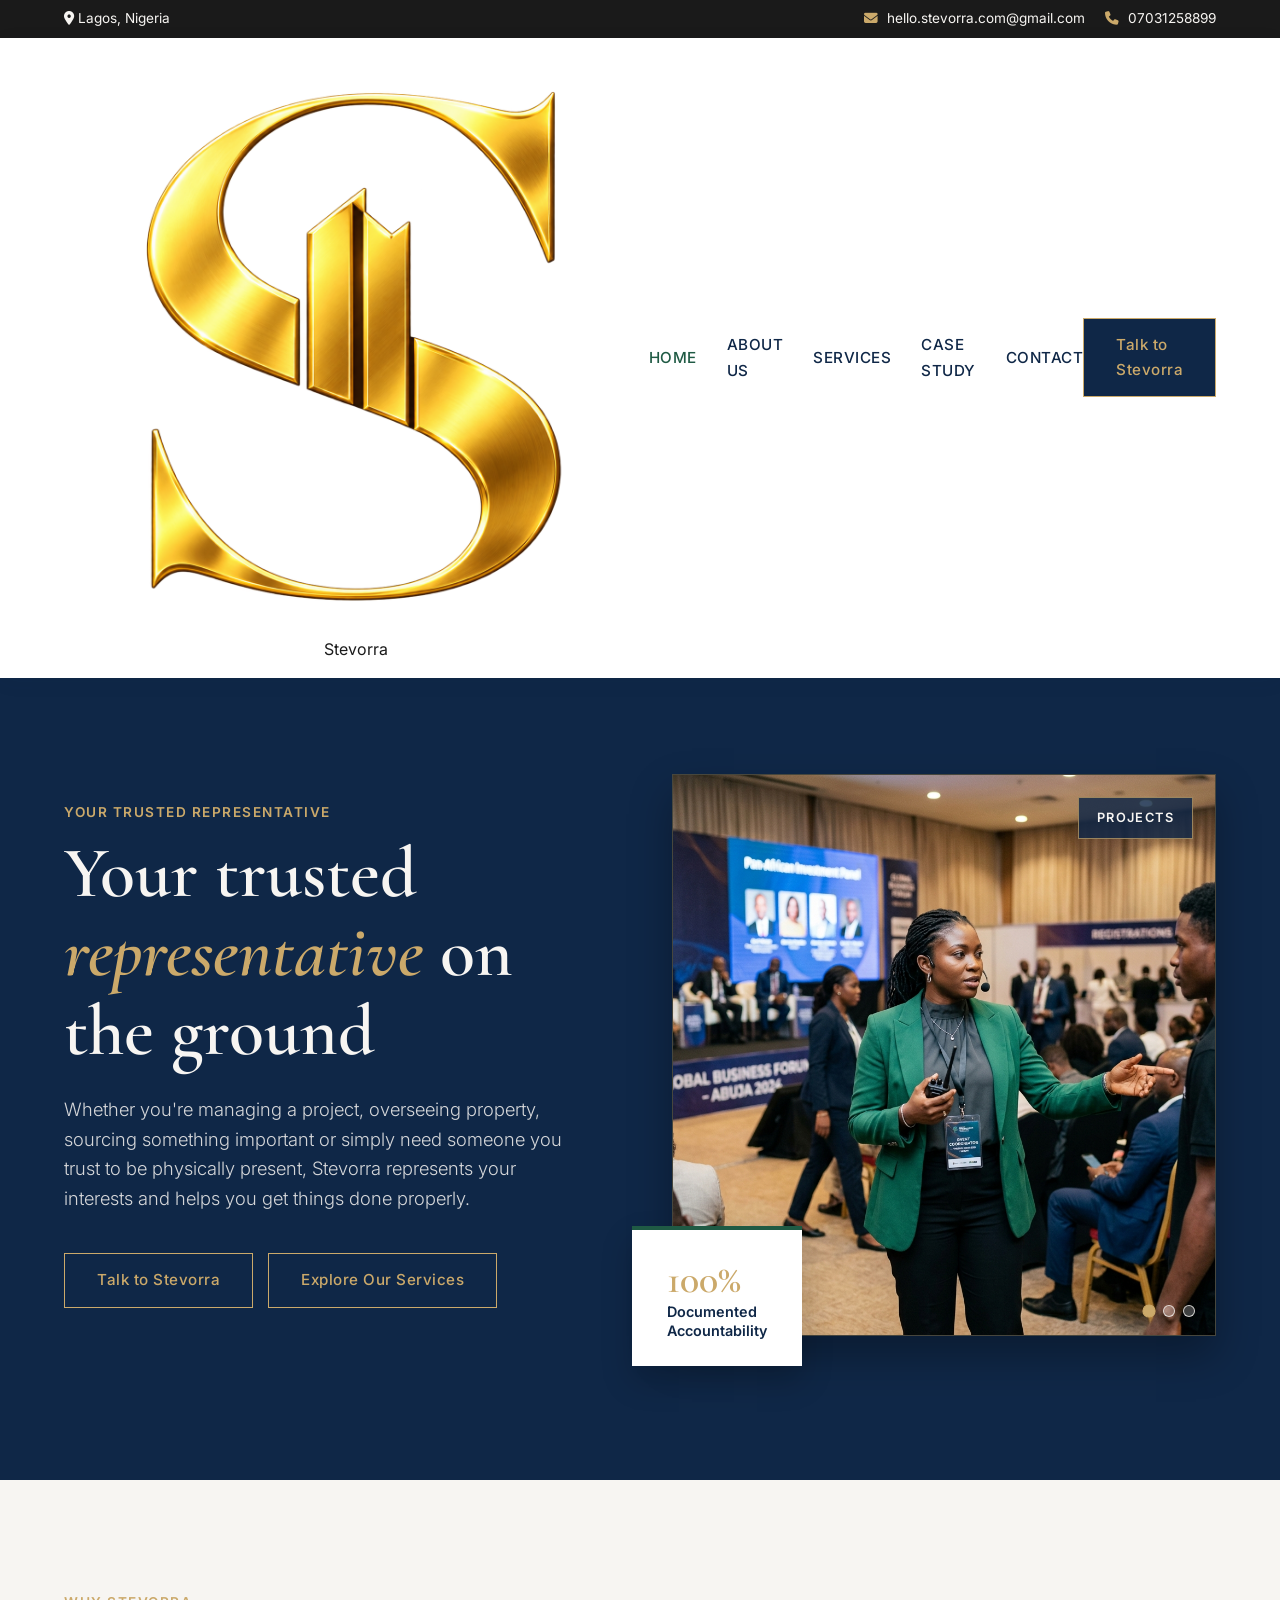
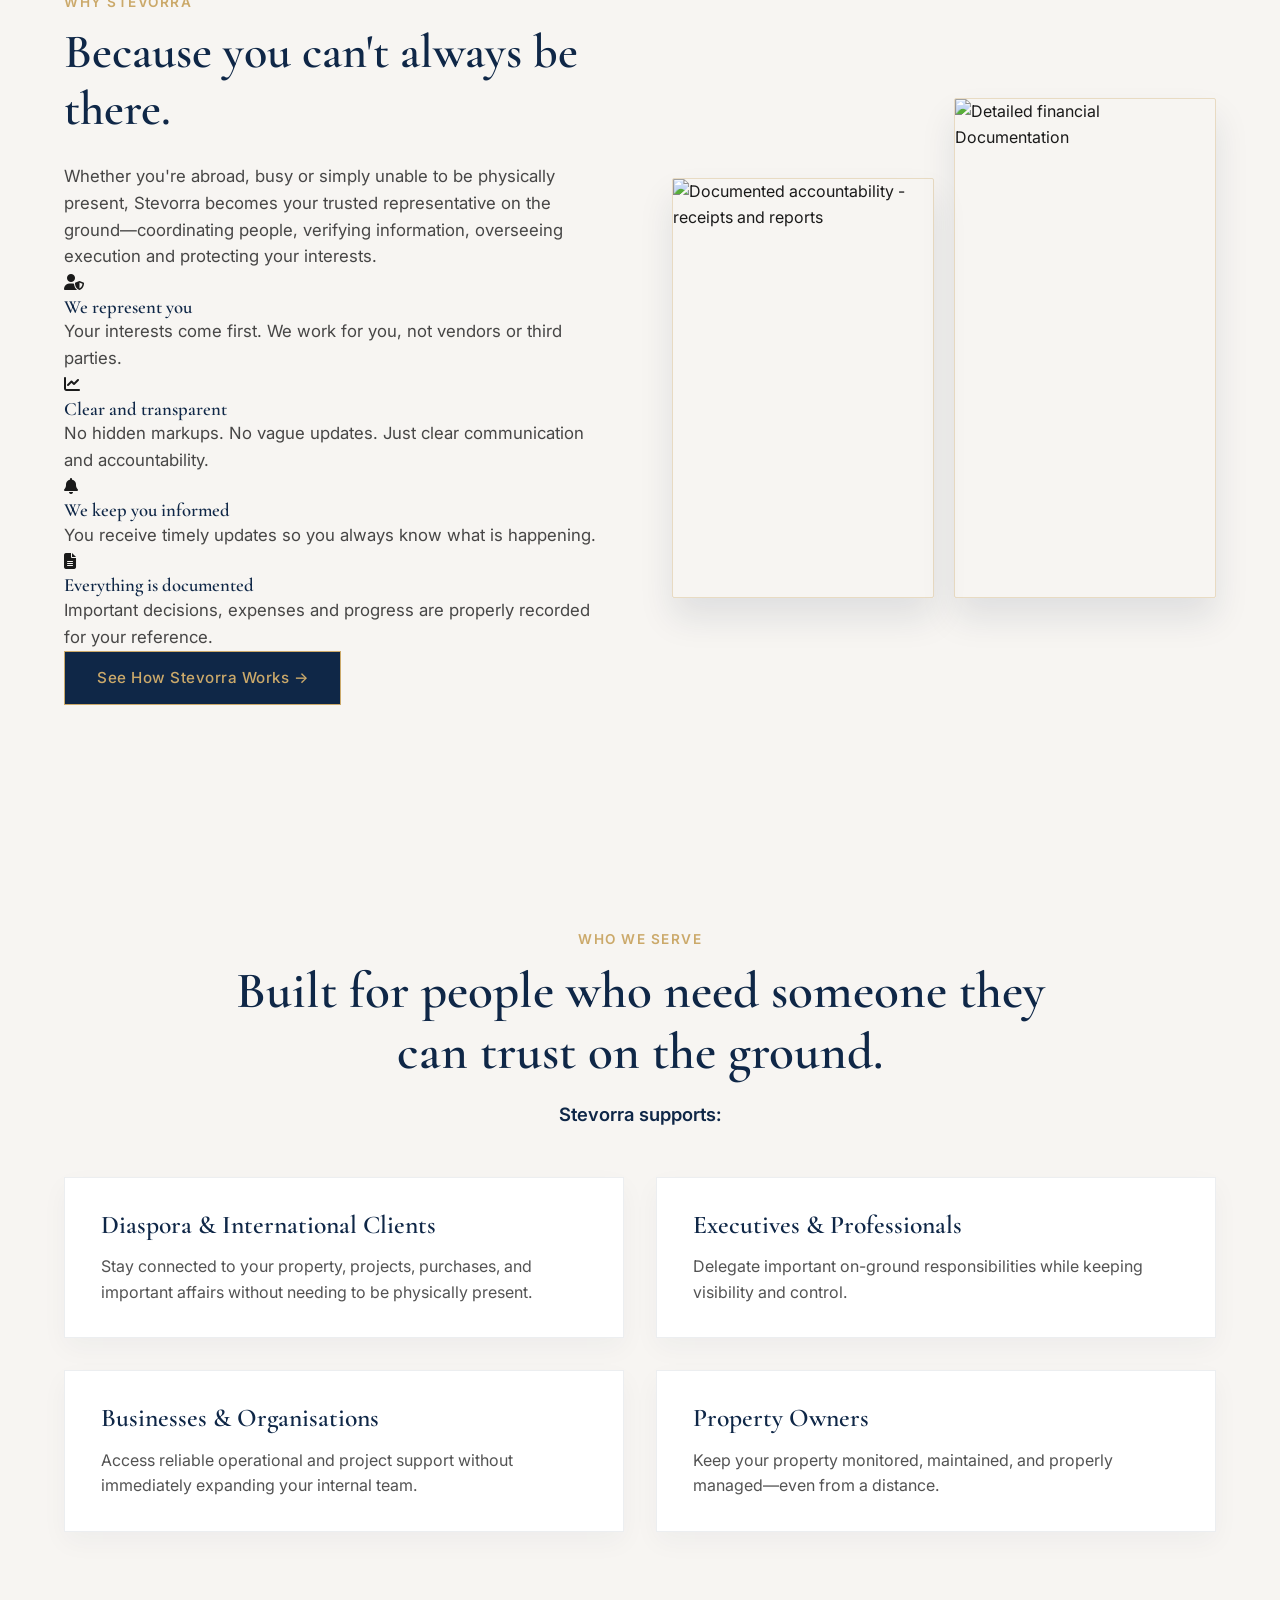
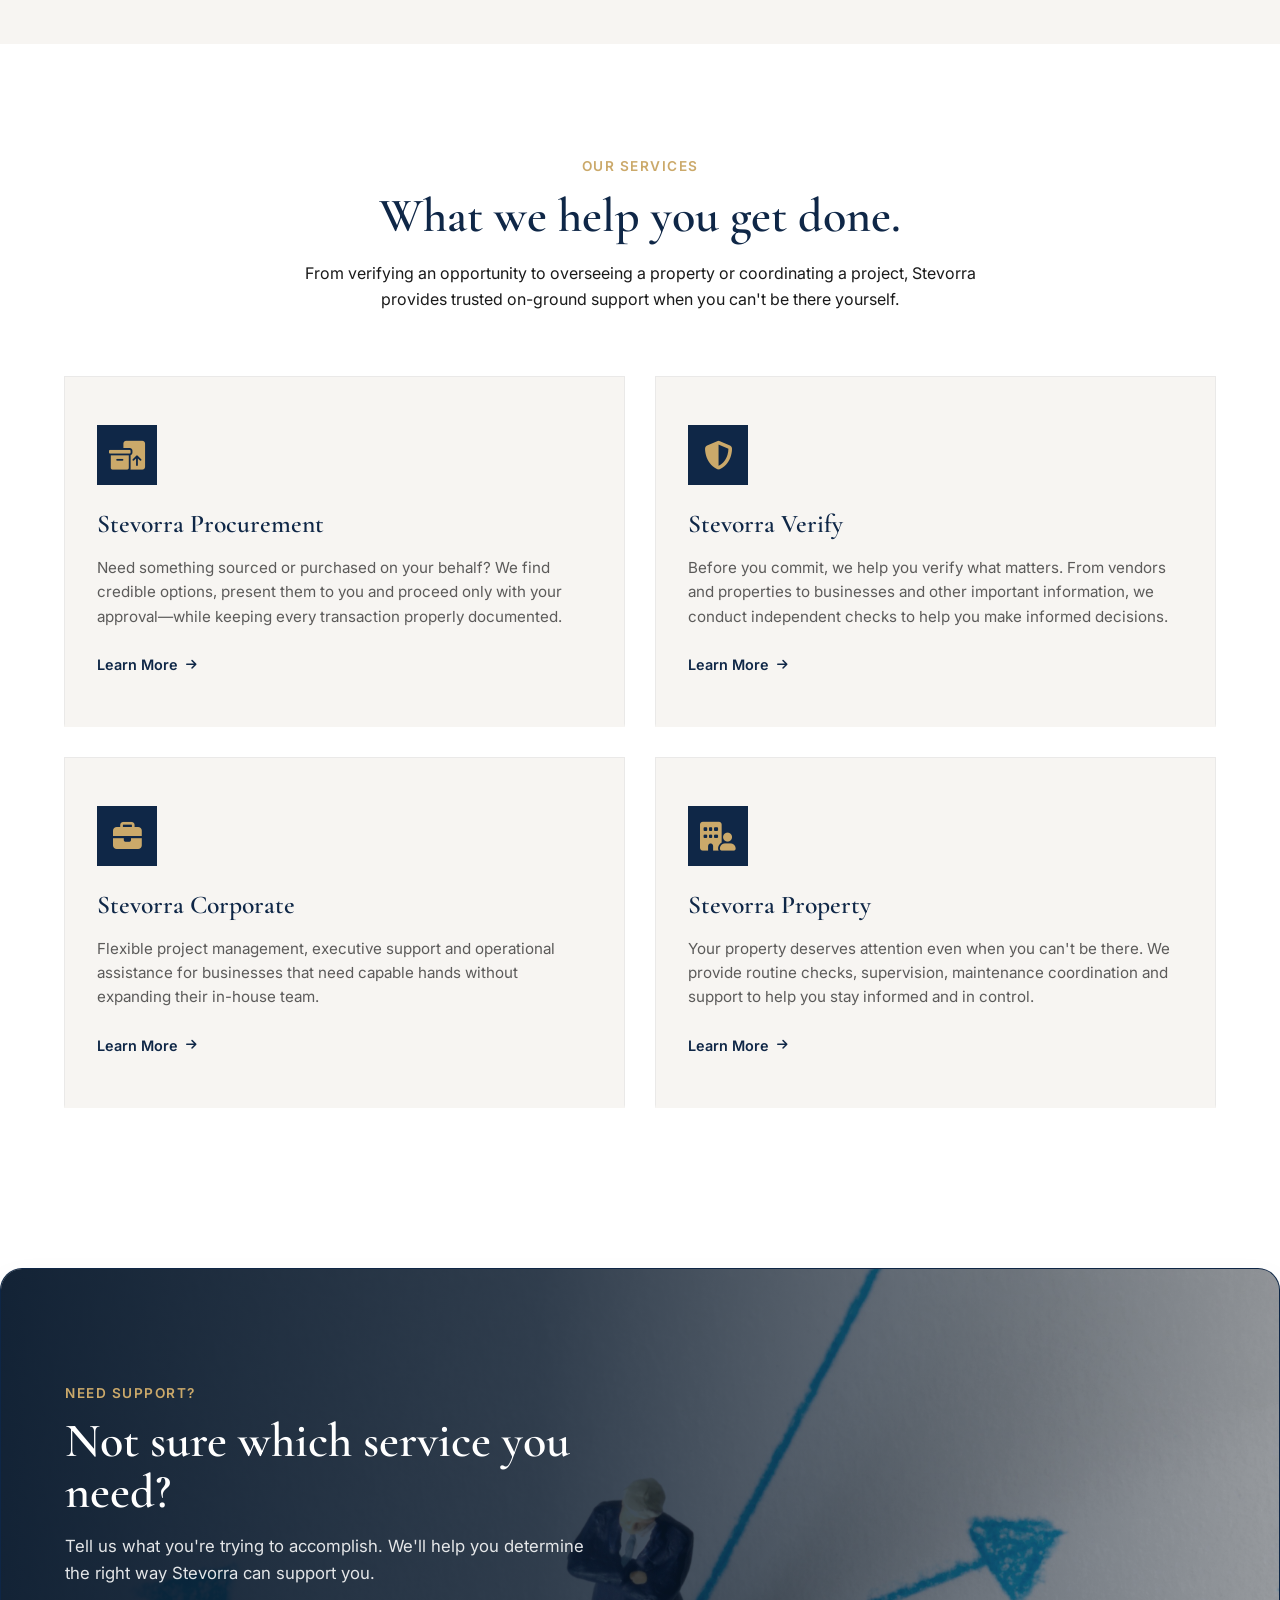
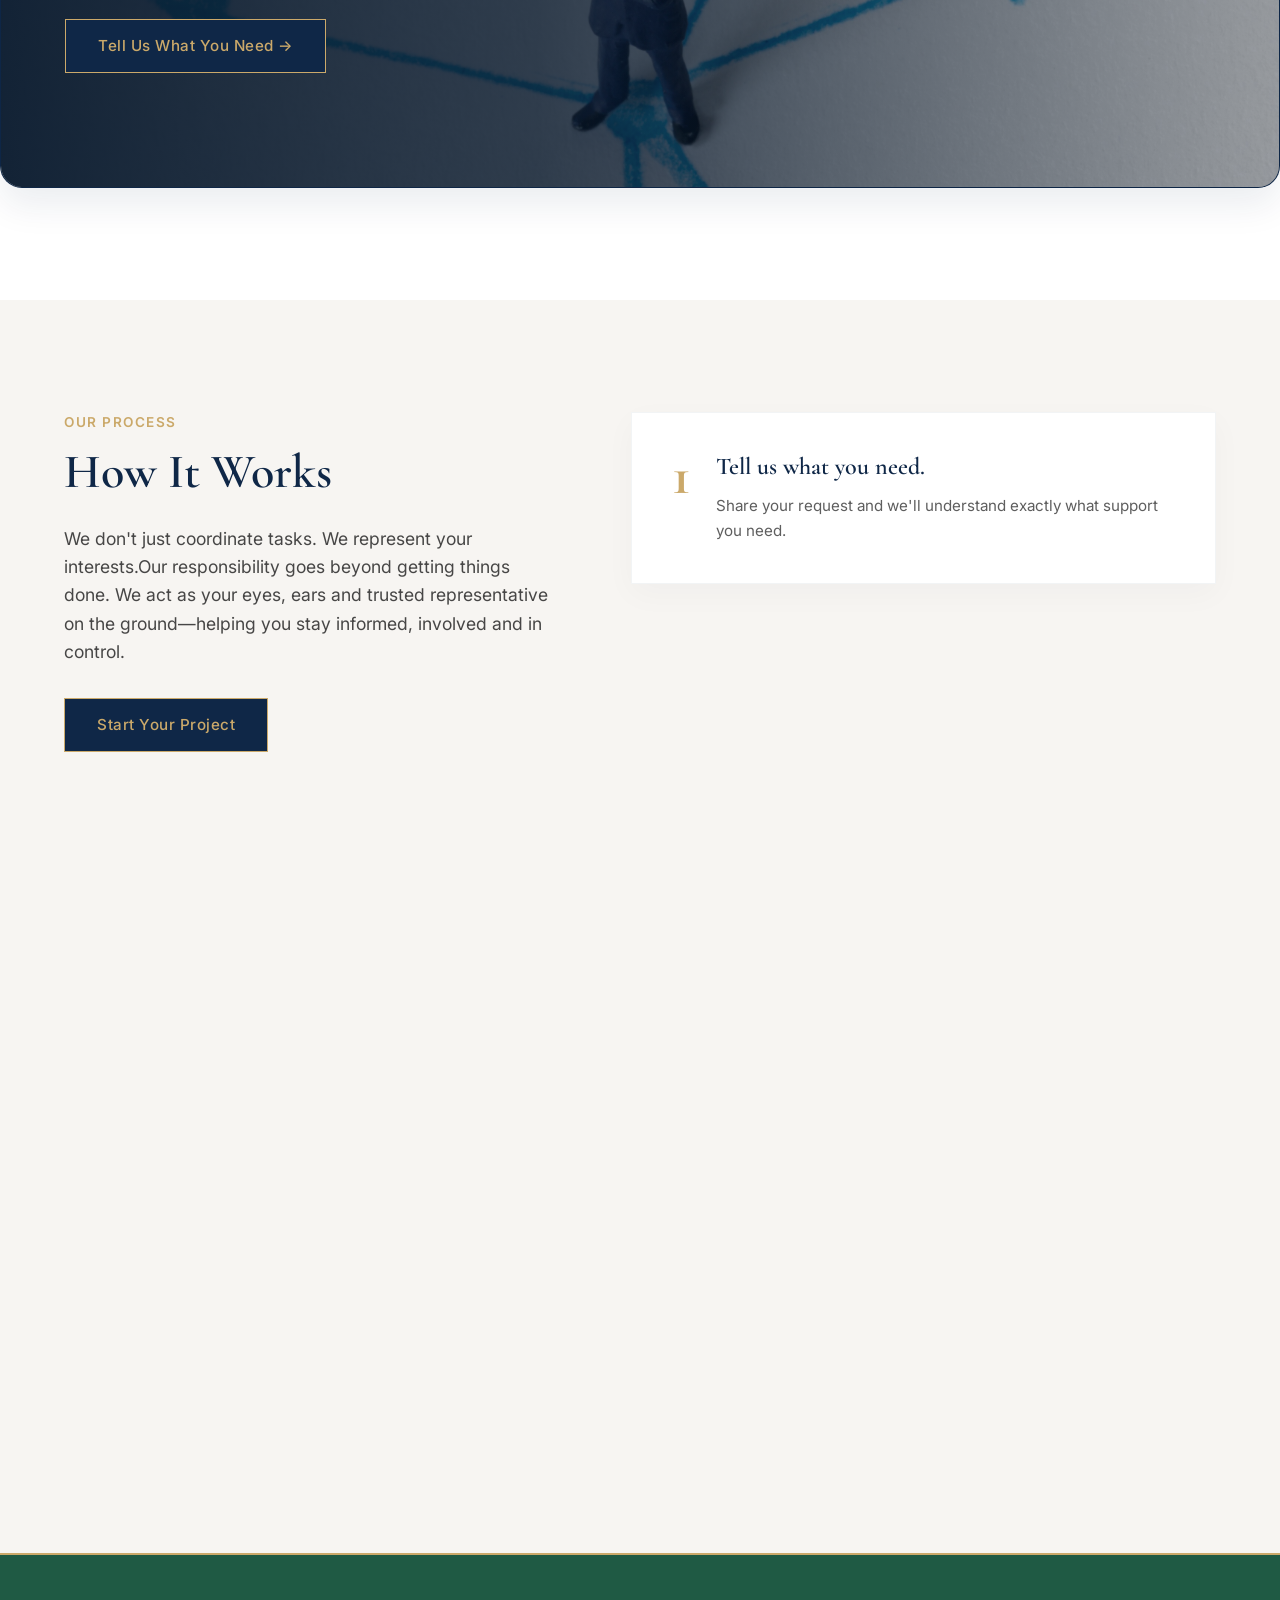
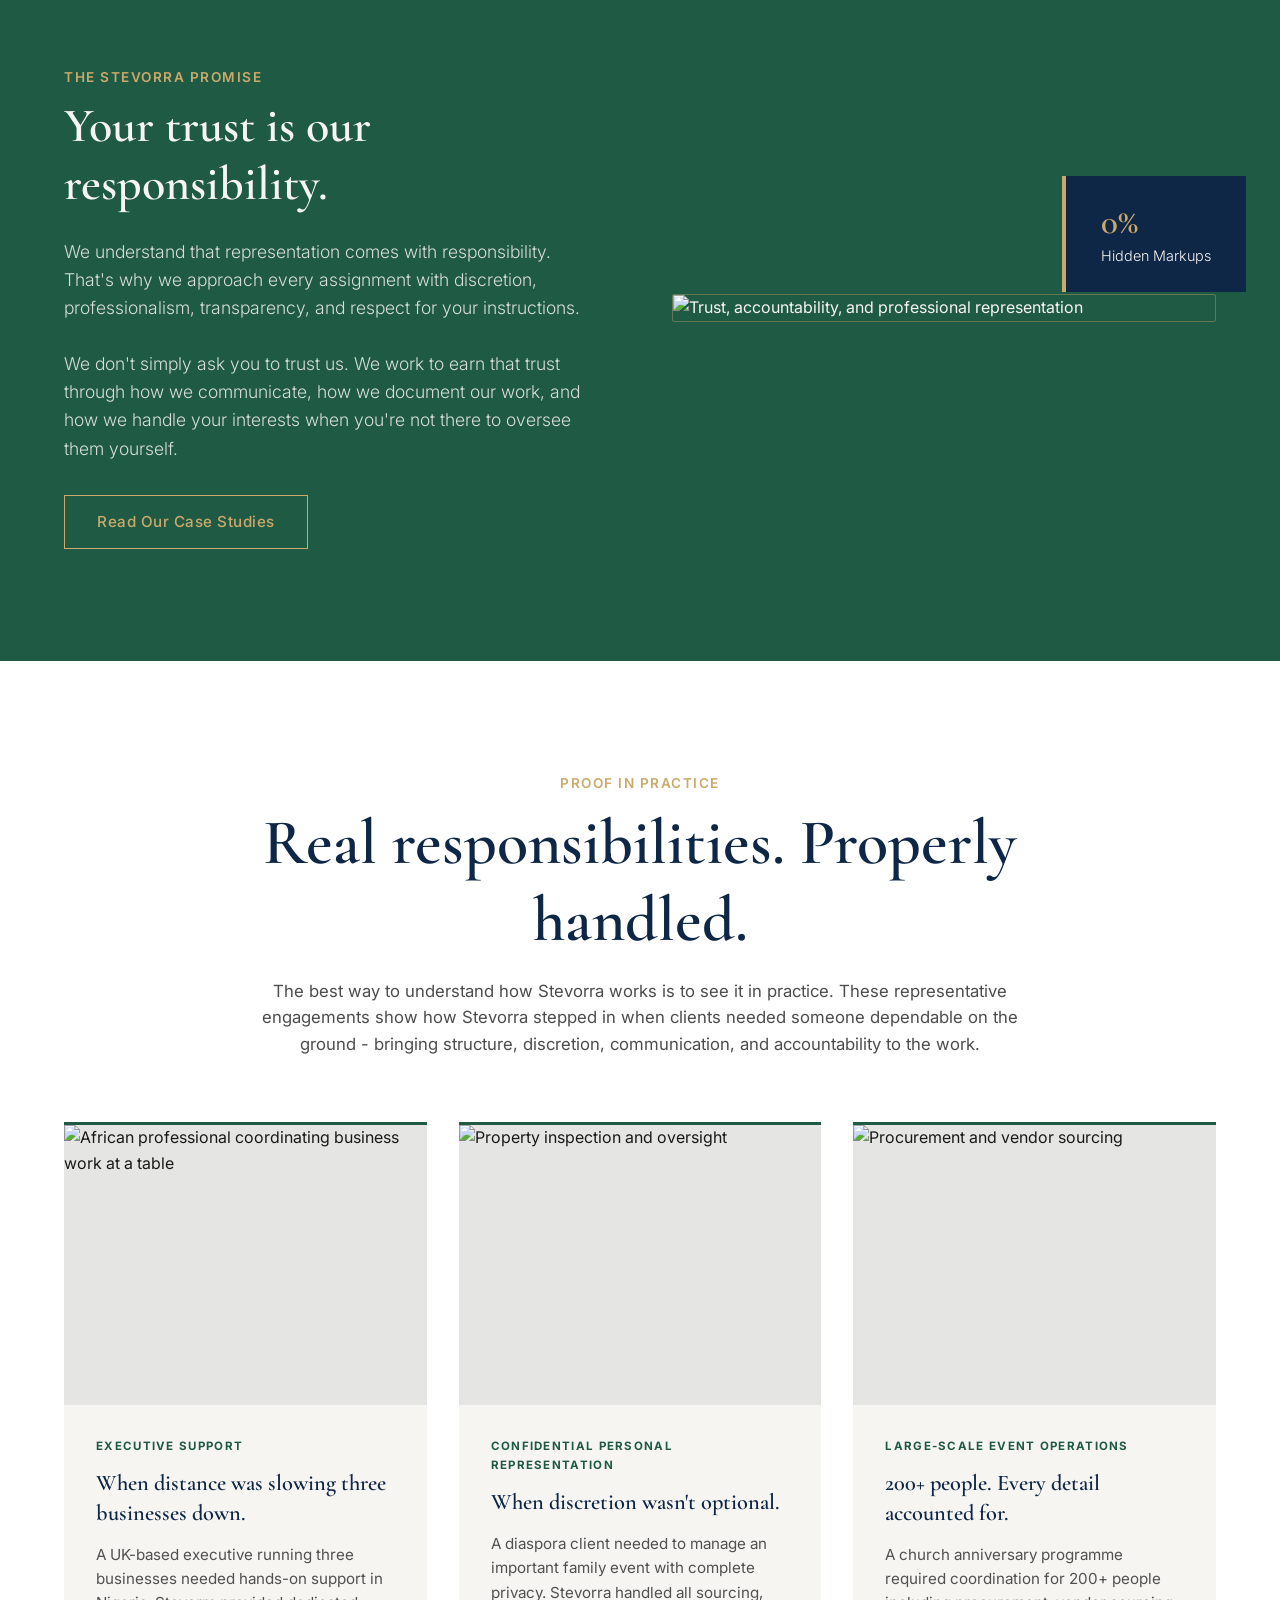
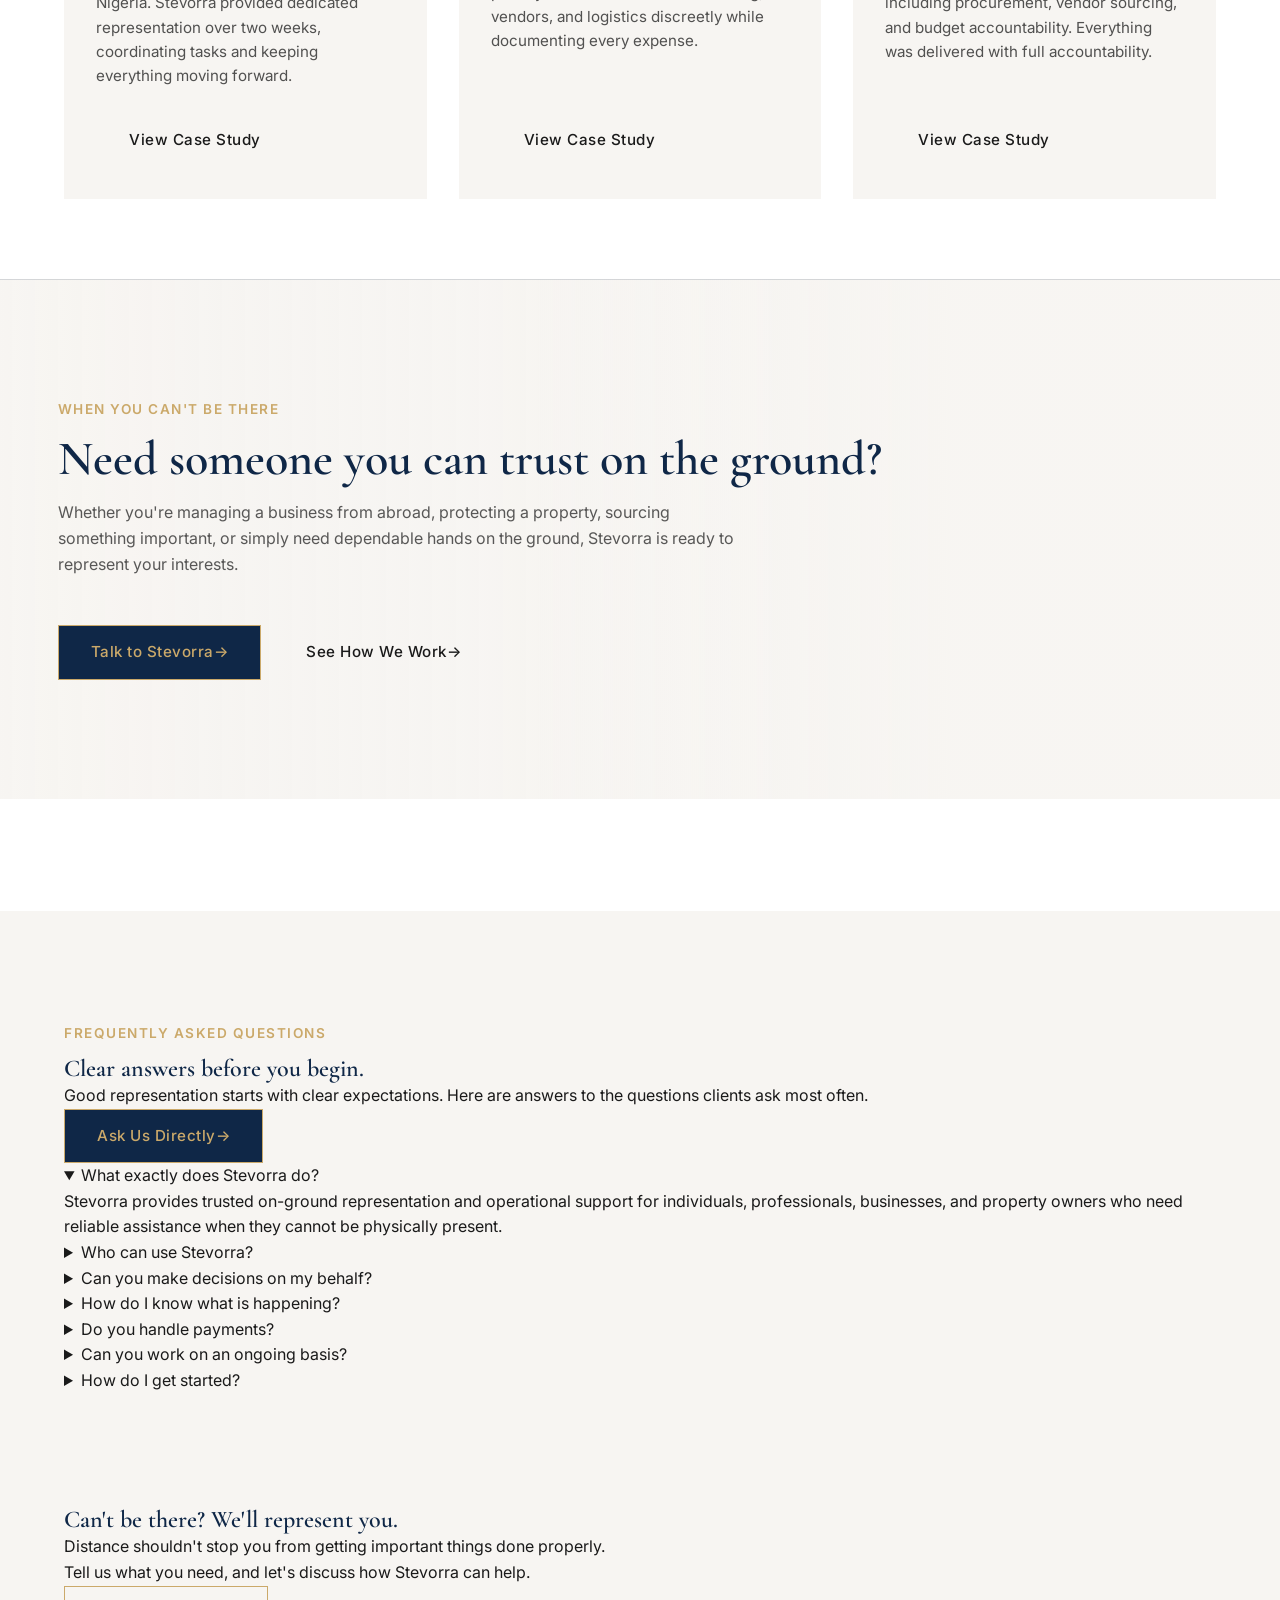
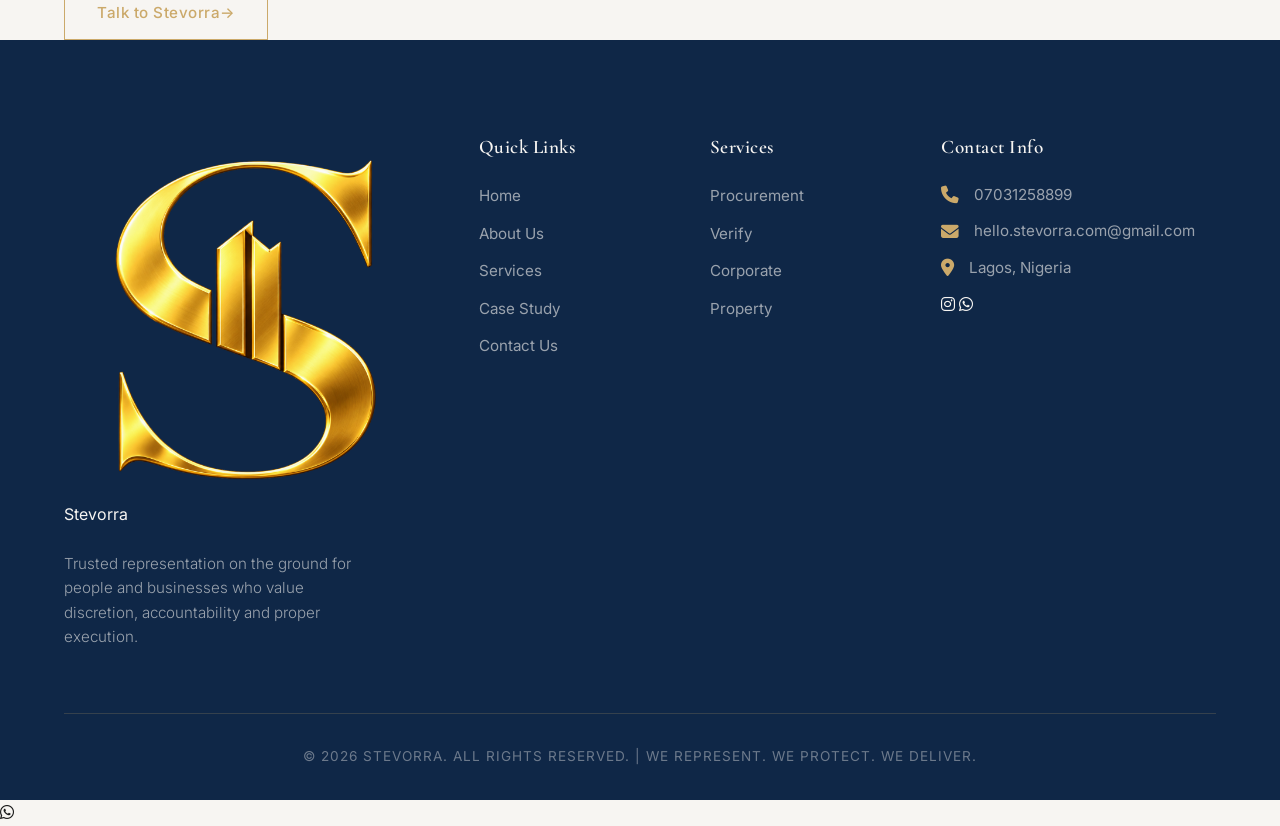
==== commit 041c5806: "fix broken links" ====
--- a/index.html
+++ b/index.html
@@ -224,7 +224,7 @@
         <div class="container">
             <div class="cta-service-card reveal">
                 <div class="cta-service-image">
-                    <img src="Images/need-support.jpg" alt="Person thinking and evaluating options">
+                    <img src="/images/need-support.jpg" alt="Person thinking and evaluating options">
                 </div>
                 <div class="cta-service-content">
                     <span class="subtitle">Need Support?</span>
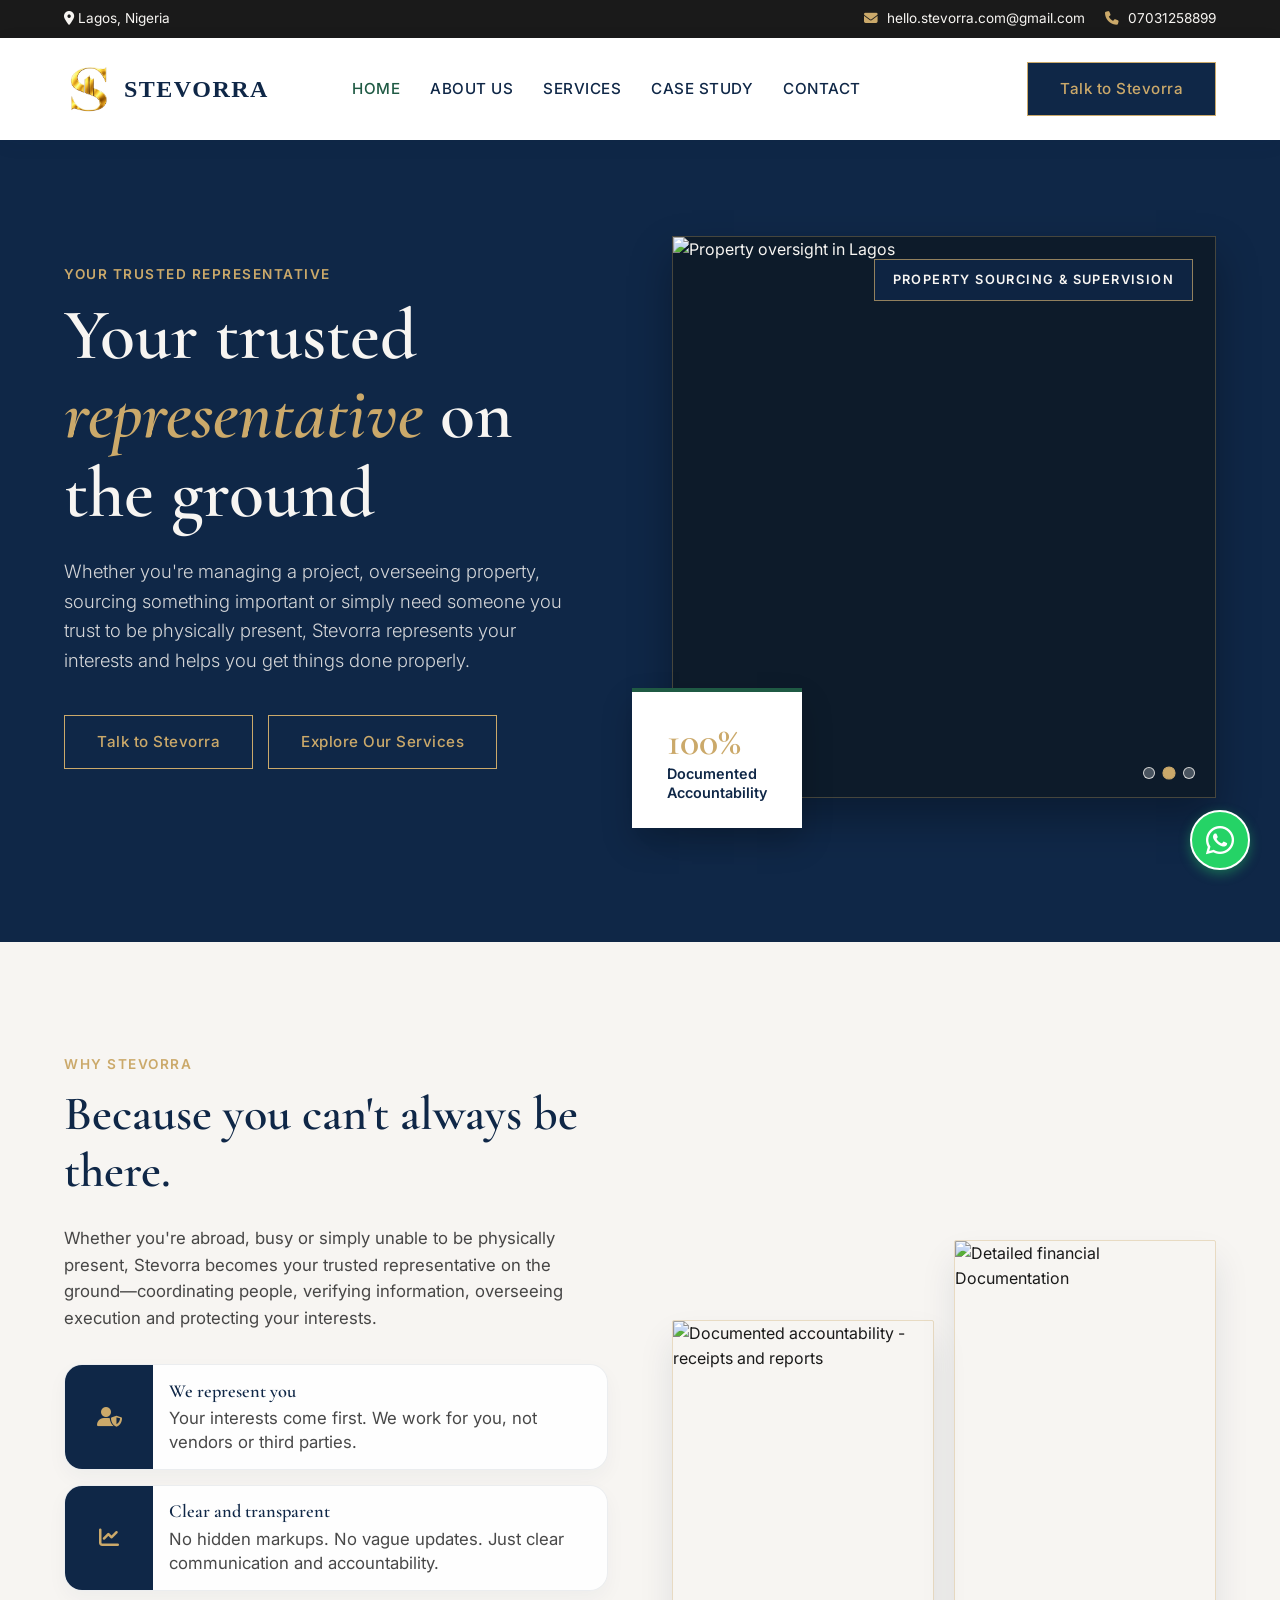
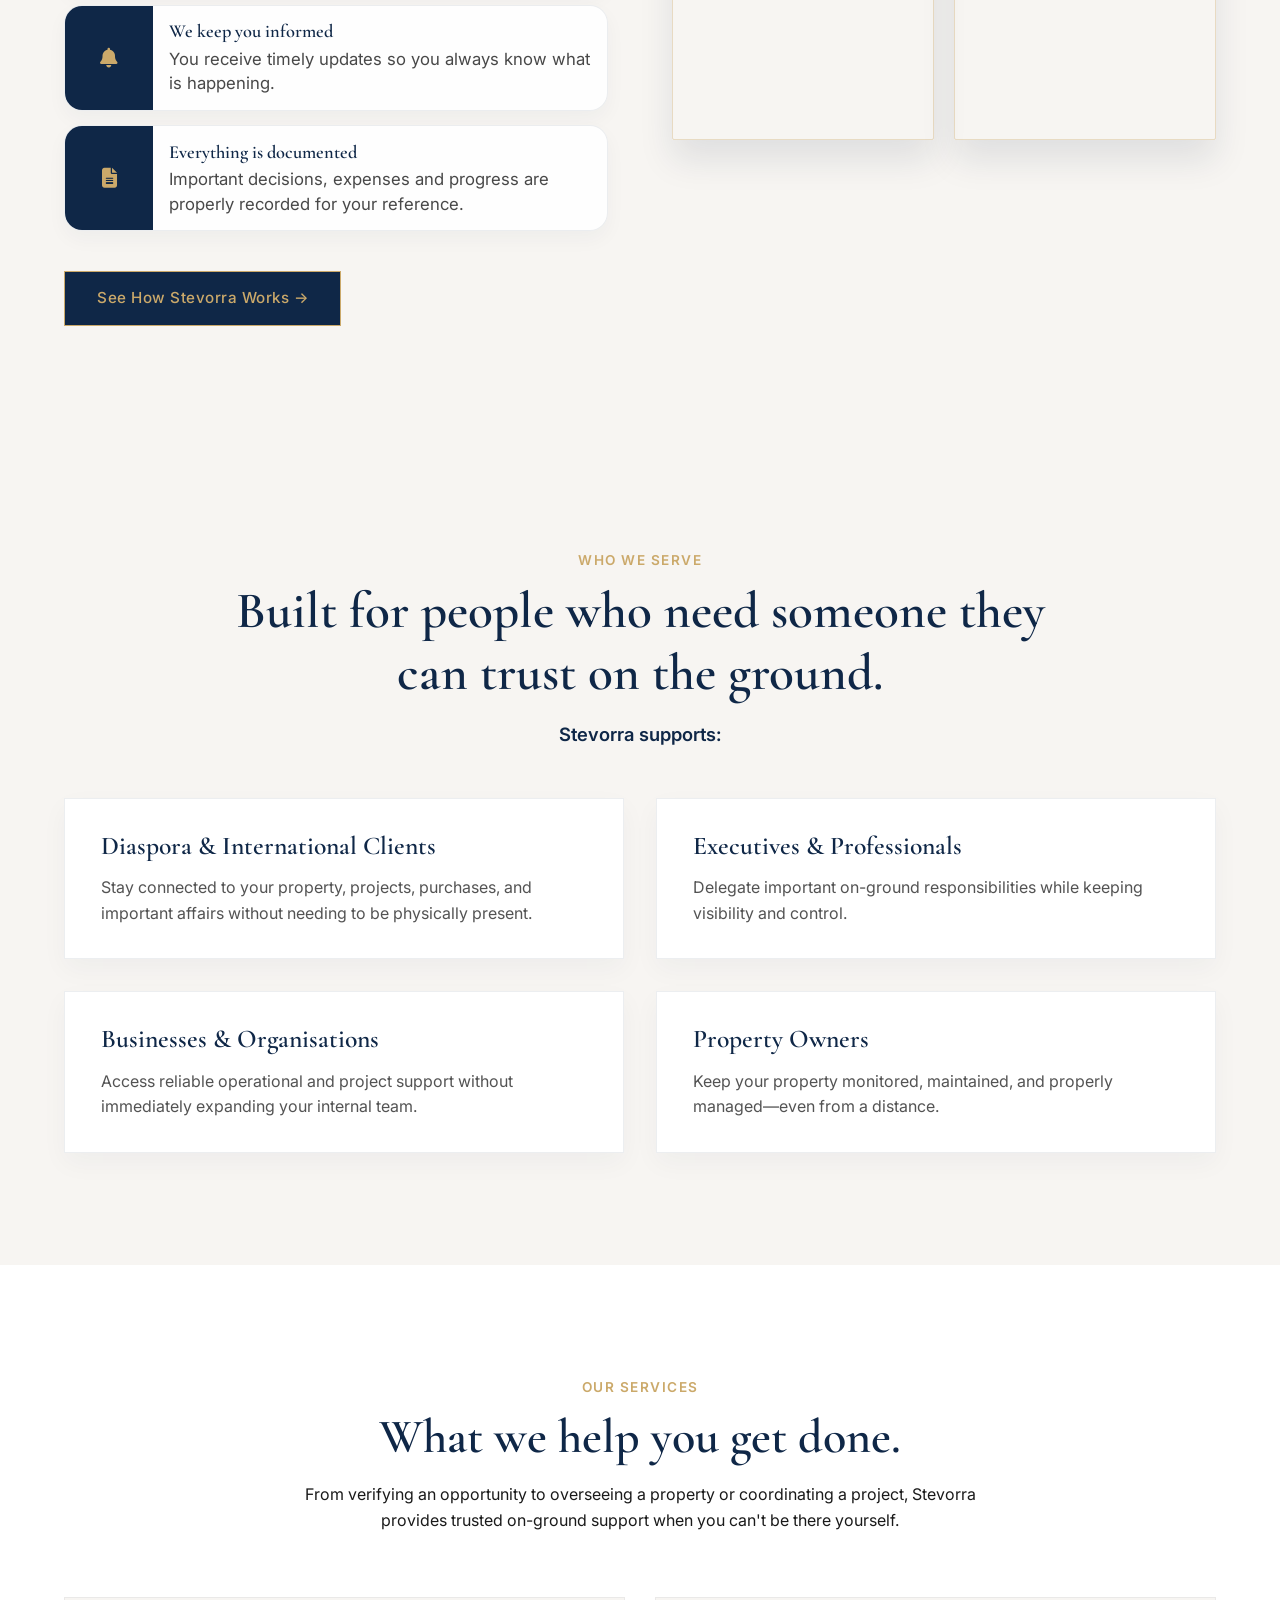
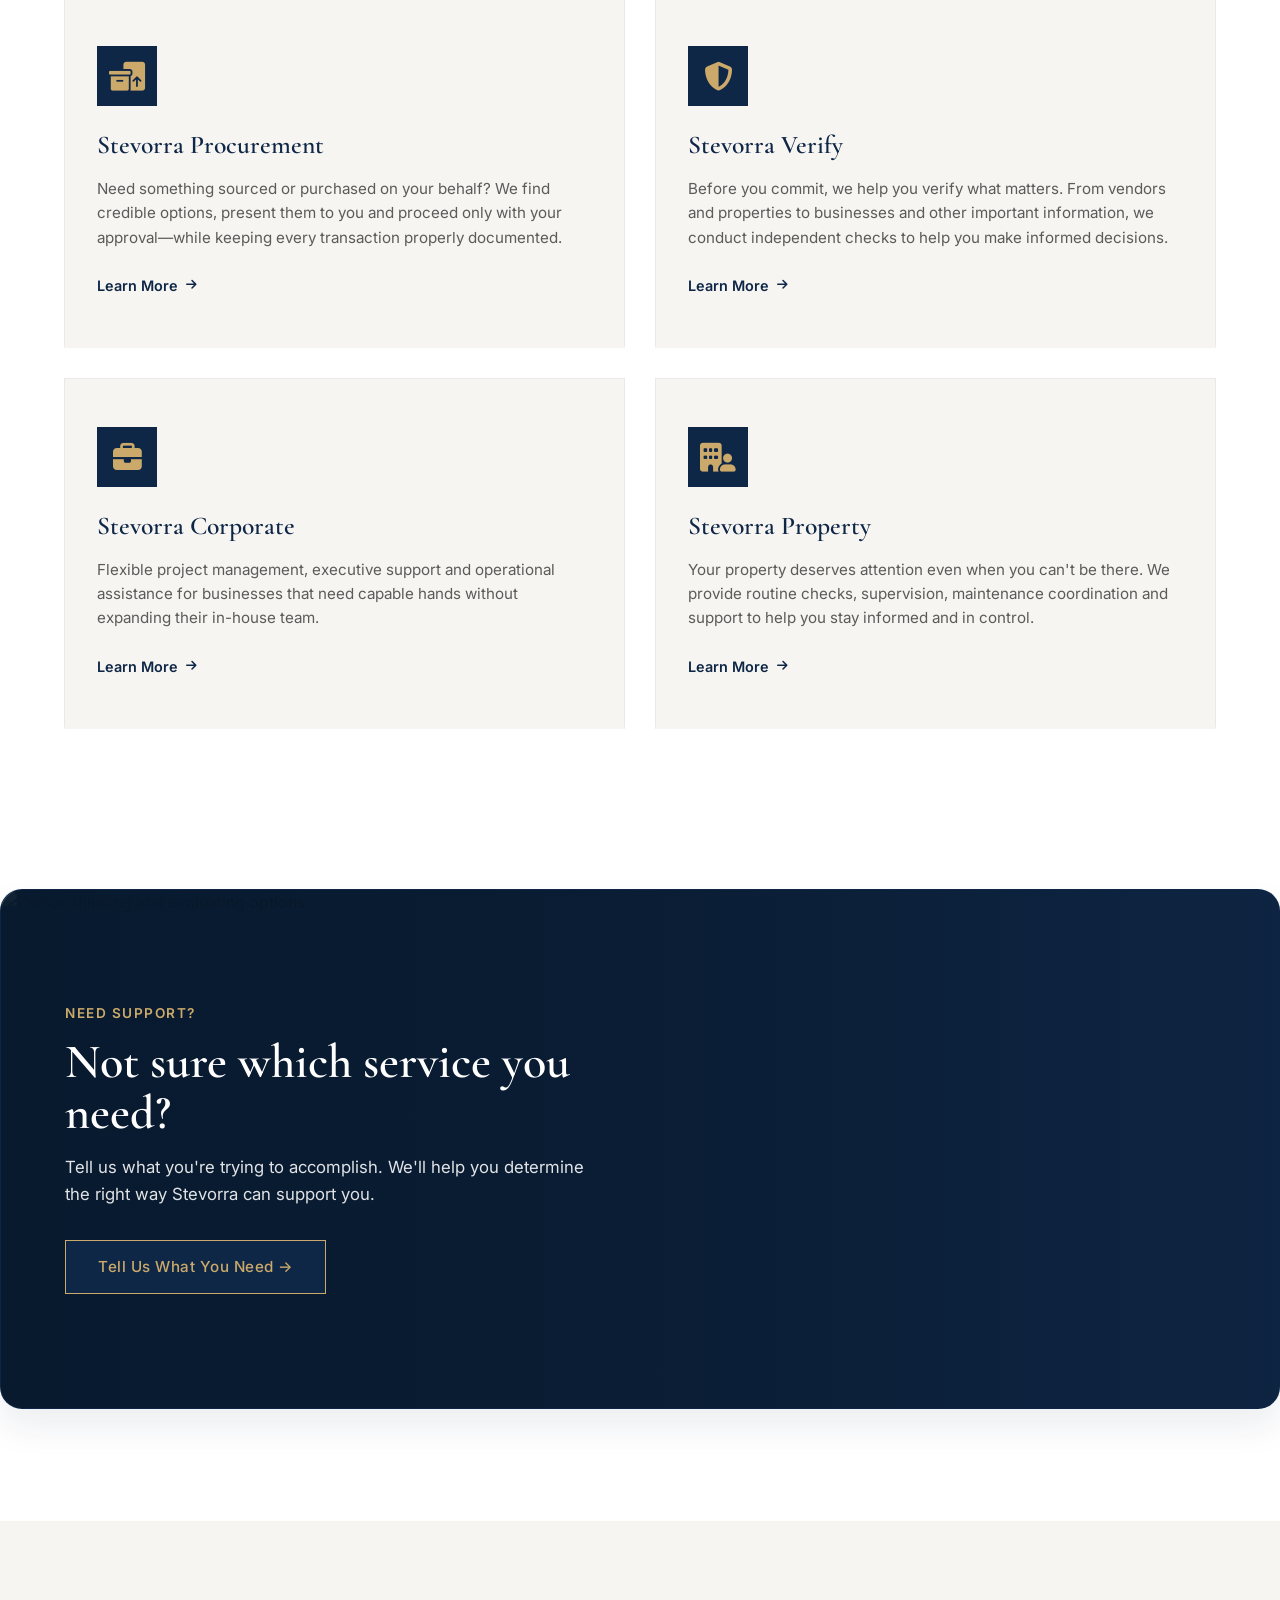
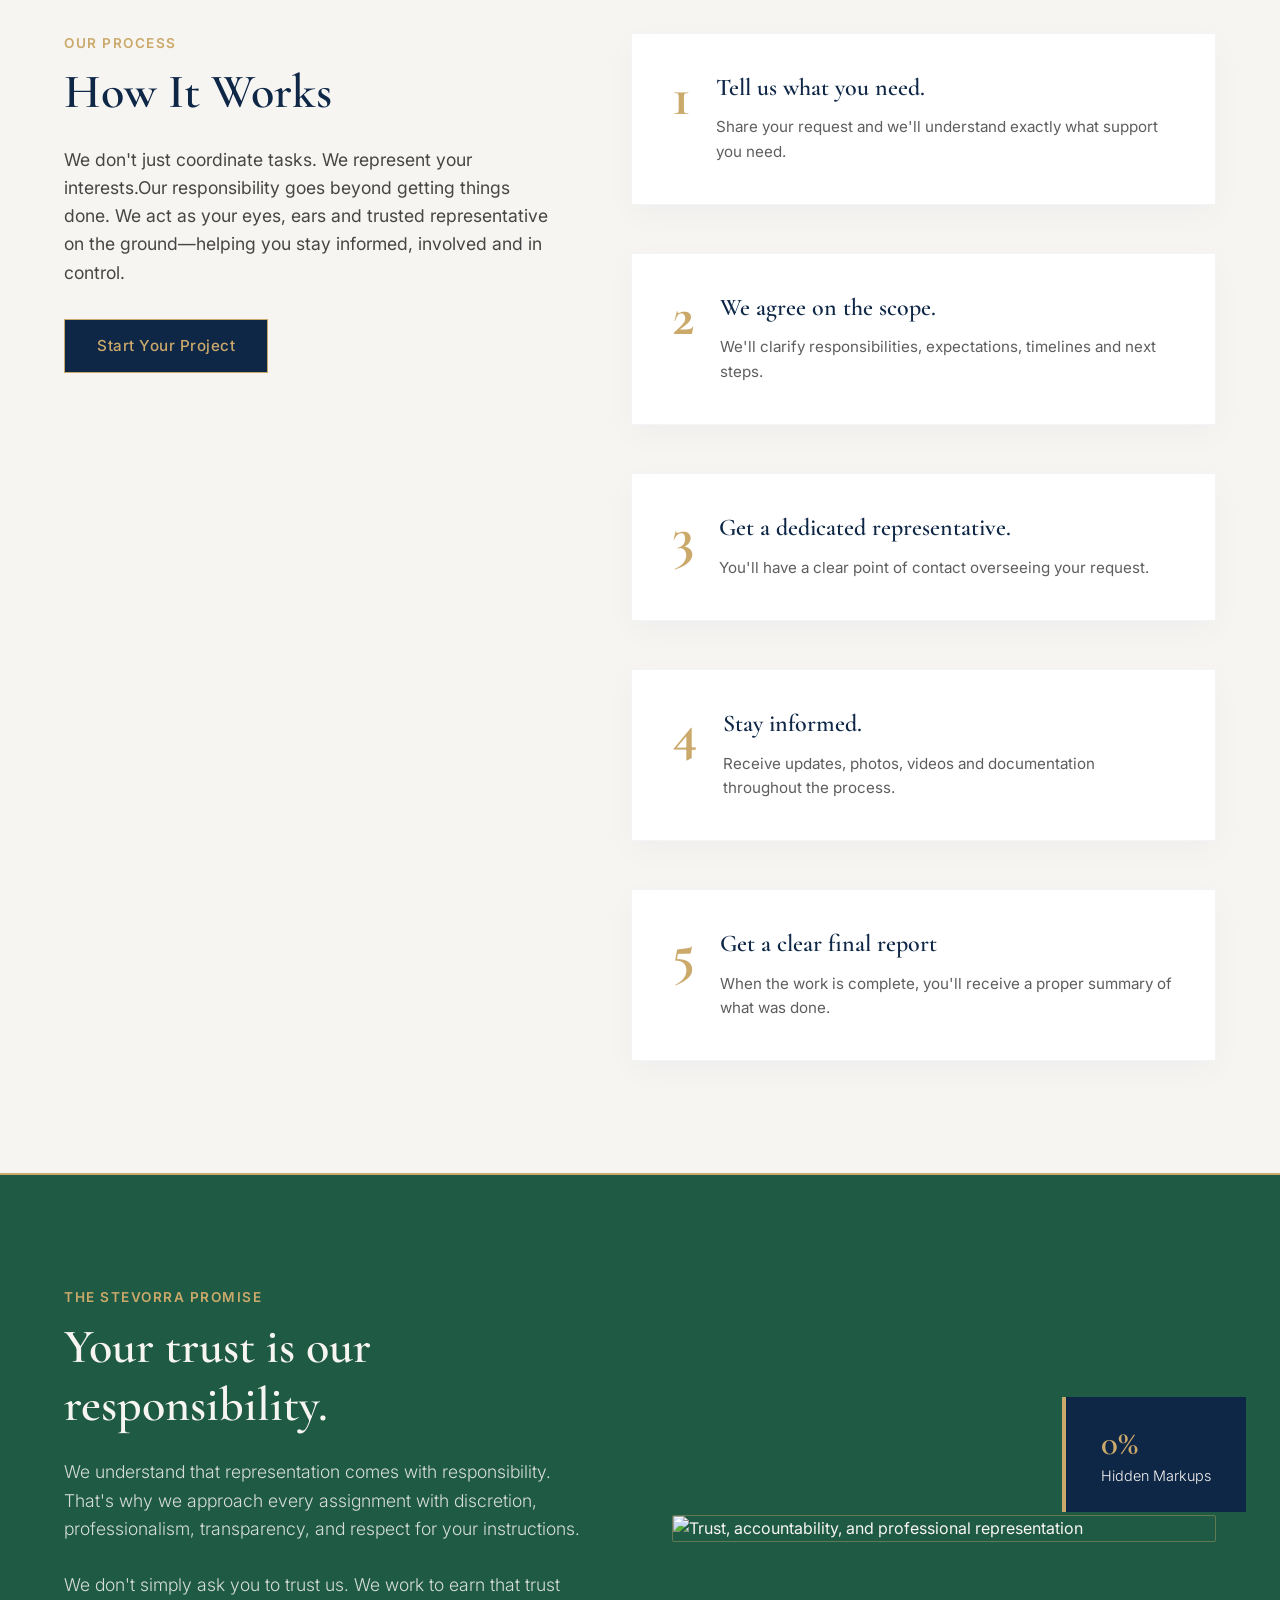
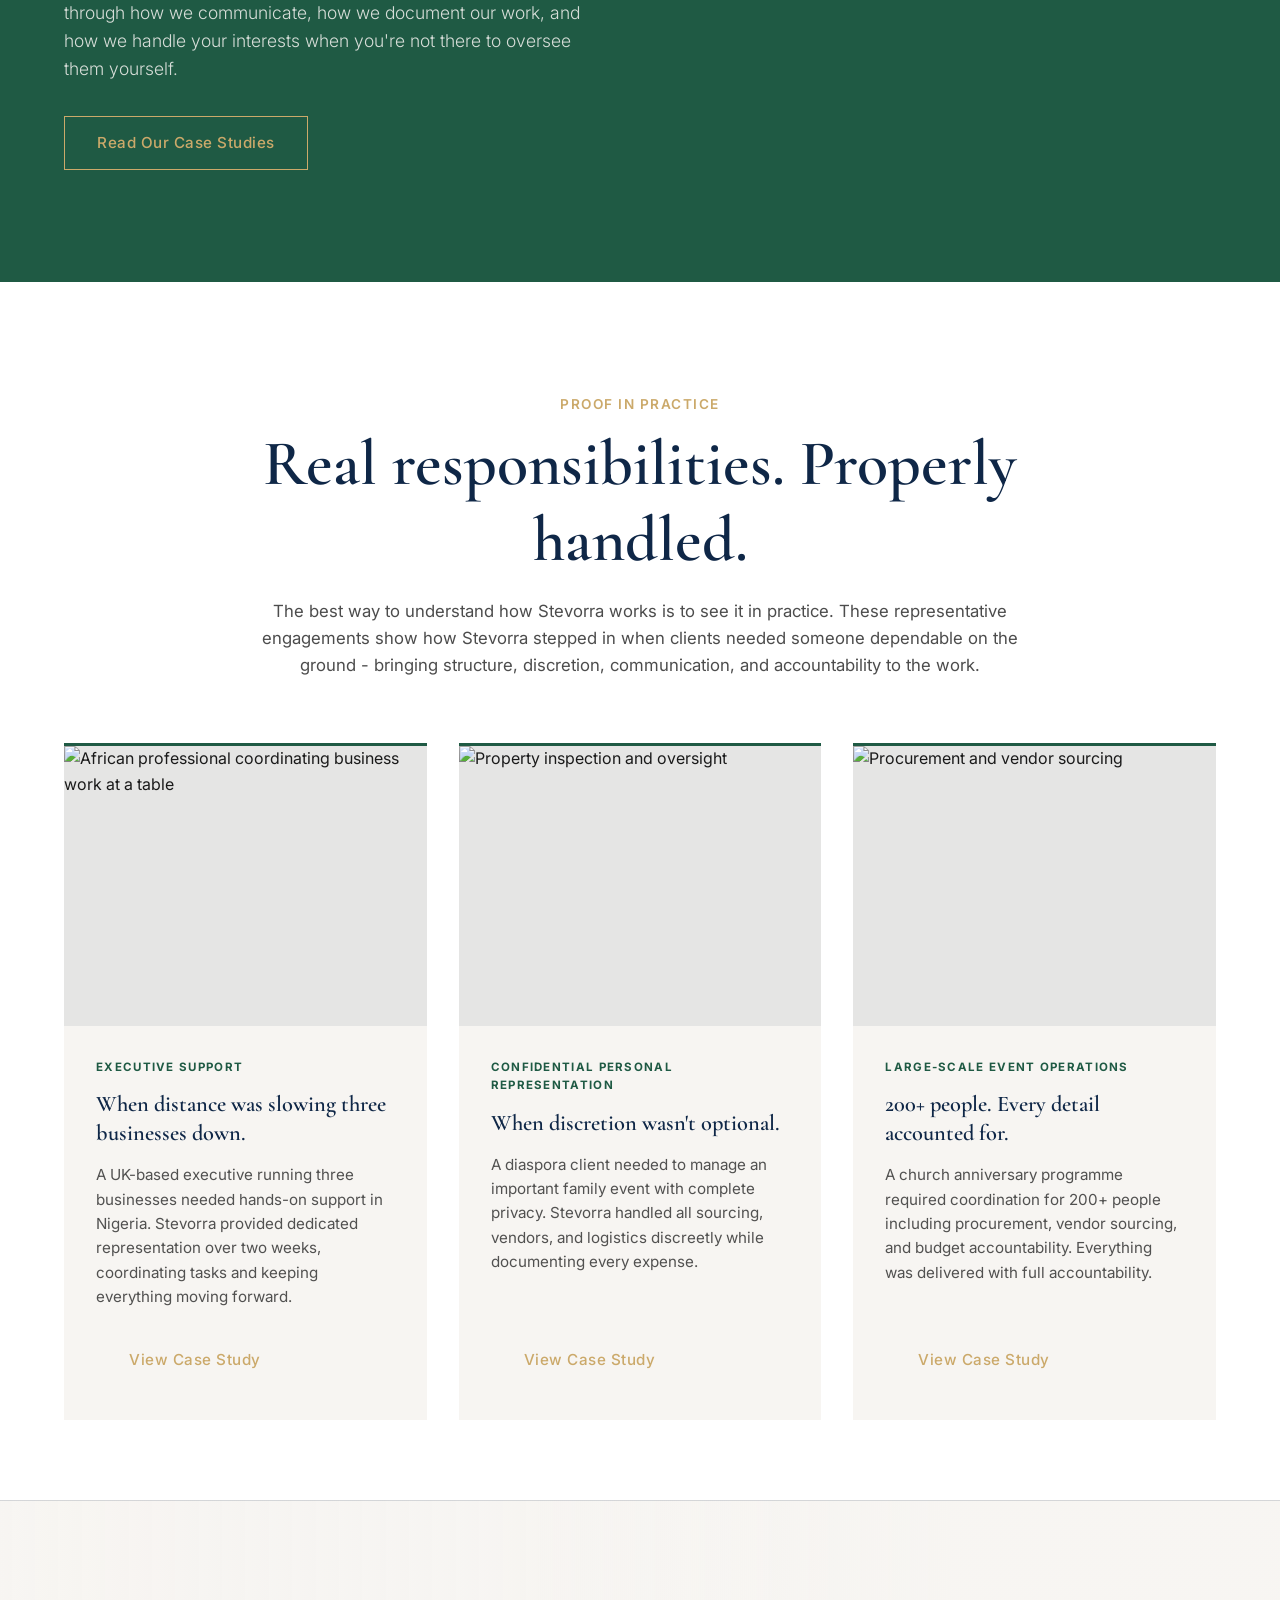
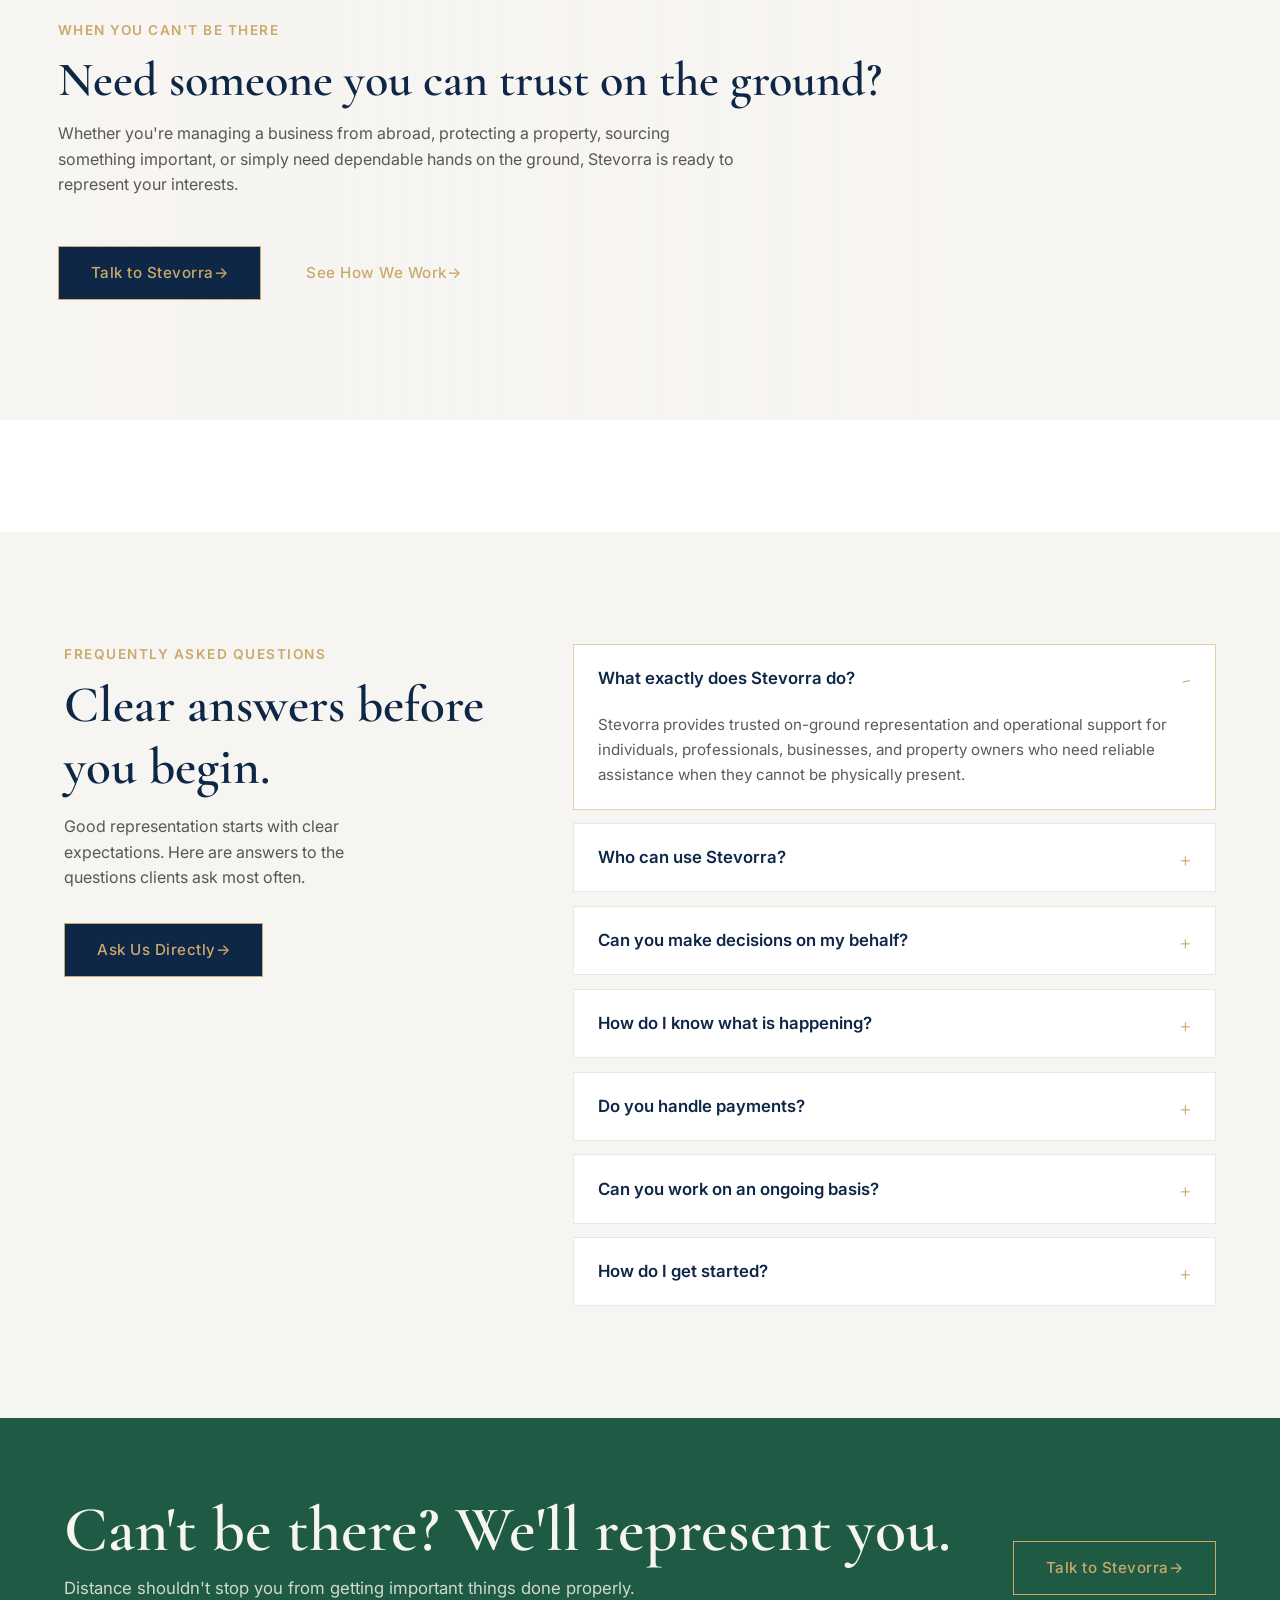
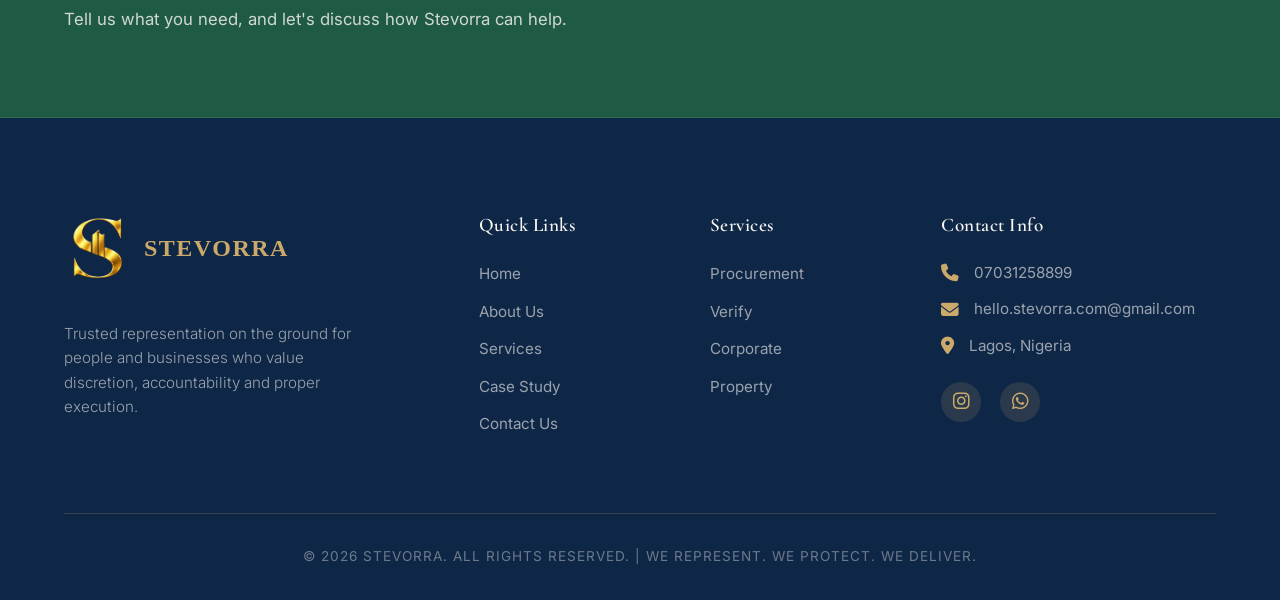
==== commit 5ee7efcb: "change to version 3" ====
--- a/index.html
+++ b/index.html
@@ -12,7 +12,7 @@
     
     <!-- FontAwesome -->
     <link rel="stylesheet" href="https://cdnjs.cloudflare.com/ajax/libs/font-awesome/6.4.0/css/all.min.css">
-    <link rel="stylesheet" href="css/Styles.css">
+    <link rel="stylesheet" href="css/styles.css">
      <link rel="icon" href="images/logo.png" type="image/x-icon">
     <link rel="stylesheet" href="css/index.css">
     
@@ -75,15 +75,15 @@
             <div class="hero-image-wrapper reveal-right">
                 <div class="hero-slider" aria-live="polite">
                     <div class="hero-slide active">
-                        <img src="/images/event_coordination.jpeg" alt="Project execution and team coordination">
+                        <img src="/Images/event_coordination.jpeg" alt="Project execution and team coordination">
                         <div class="slide-badge">Projects</div>
                     </div>
                     <div class="hero-slide">
-                           <img src="/images/verify1.jpeg" alt="Property oversight in Lagos">
+                           <img src="/Images/verify1.jpeg" alt="Property oversight in Lagos">
                         <div class="slide-badge">Property Sourcing &amp; Supervision</div>
                     </div>
                     <div class="hero-slide">
-                        <img src="/images/corporate.jpeg" alt="Corporate office operations and client support">
+                        <img src="/Images/corporate.jpeg" alt="Corporate office operations and client support">
                         <div class="slide-badge">Corporate Office</div>
                     </div>
                     <div class="hero-slider-dots" aria-label="Hero slide controls">
@@ -224,7 +224,7 @@
         <div class="container">
             <div class="cta-service-card reveal">
                 <div class="cta-service-image">
-                    <img src="/images/need-support.jpg" alt="Person thinking and evaluating options">
+                    <img src="Images/need-support.jpg" alt="Person thinking and evaluating options">
                 </div>
                 <div class="cta-service-content">
                     <span class="subtitle">Need Support?</span>
--- a/css/styles.css
+++ b/css/styles.css
@@ -0,0 +1,897 @@
+:root {
+    --deep-navy: #0F2747;
+    --forest-green: #1F5A44;
+    --ivory: #F7F5F2;
+    --champagne-gold: #CBA96A;
+    --charcoal: #1A1A1A;
+    --white: #FFFFFF;
+
+    --font-heading: 'Cormorant Garamond', serif;
+    --font-body: 'Inter', sans-serif;
+
+    --transition: all 0.4s cubic-bezier(0.4, 0, 0.2, 1);
+}
+
+* {
+    margin: 0;
+    padding: 0;
+    box-sizing: border-box;
+}
+
+body {
+    font-family: var(--font-body);
+    color: var(--charcoal);
+    background-color: var(--ivory);
+    line-height: 1.6;
+    overflow-x: hidden;
+    -webkit-font-smoothing: antialiased;
+}
+
+h1, h2, h3, h4, h5, h6 {
+    font-family: var(--font-heading);
+    color: var(--deep-navy);
+    line-height: 1.2;
+    font-weight: 600;
+}
+
+a {
+    text-decoration: none;
+    color: inherit;
+    transition: var(--transition);
+}
+
+img {
+    max-width: 100%;
+    height: auto;
+    display: block;
+}
+
+.container {
+    width: 90%;
+    max-width: 1200px;
+    margin: 0 auto;
+}
+
+.reveal {
+    opacity: 0;
+    transform: translateY(40px);
+    transition: all 0.8s cubic-bezier(0.5, 0, 0, 1);
+}
+
+.reveal-left {
+    opacity: 0;
+    transform: translateX(-40px);
+    transition: all 0.8s cubic-bezier(0.5, 0, 0, 1);
+}
+
+.reveal-right {
+    opacity: 0;
+    transform: translateX(40px);
+    transition: all 0.8s cubic-bezier(0.5, 0, 0, 1);
+}
+
+.reveal.active, .reveal-left.active, .reveal-right.active {
+    opacity: 1;
+    transform: translate(0, 0);
+}
+
+.delay-1 { transition-delay: 0.1s; }
+.delay-2 { transition-delay: 0.2s; }
+.delay-3 { transition-delay: 0.3s; }
+.delay-4 { transition-delay: 0.4s; }
+
+.btn {
+    display: inline-flex;
+    align-items: center;
+    justify-content: center;
+    padding: 14px 32px;
+    font-family: var(--font-body);
+    font-weight: 500;
+    font-size: 0.95rem;
+    letter-spacing: 0.5px;
+    cursor: pointer;
+    transition: var(--transition);
+    border: 1px solid transparent;
+}
+
+.btn-primary {
+    background-color: var(--deep-navy);
+    color: var(--champagne-gold);
+    border-color: var(--champagne-gold);
+}
+
+.btn-primary:hover {
+    background-color: var(--forest-green);
+    color: var(--ivory);
+    border-color: var(--forest-green);
+}
+
+.btn-outline,
+.btn-outline-light {
+    background-color: transparent;
+    border-color: var(--champagne-gold);
+    color: var(--champagne-gold);
+}
+
+.btn-outline:hover,
+.btn-outline-light:hover {
+    background-color: var(--champagne-gold);
+    color: var(--deep-navy);
+}
+
+.why-stevorra-grid {
+    display: grid;
+    grid-template-columns: 1fr;
+    gap: 0.9rem;
+    margin: 2rem 0 2.5rem;
+    align-items: stretch;
+    max-width: 760px;
+}
+
+.why-card {
+    display: flex;
+    align-items: stretch;
+    background: rgba(255, 255, 255, 0.88);
+    border: 1px solid rgba(15, 39, 71, 0.08);
+    border-radius: 18px;
+    overflow: hidden;
+    box-shadow: 0 8px 20px rgba(15, 39, 71, 0.04);
+    transition: var(--transition);
+    min-height: 68px;
+    width: 100%;
+}
+
+.why-card:hover {
+    transform: translateY(-2px);
+    box-shadow: 0 12px 24px rgba(15, 39, 71, 0.08);
+}
+
+.why-card-icon {
+    width: 88px;
+    display: flex;
+    align-items: center;
+    justify-content: center;
+    background: var(--deep-navy);
+    color: var(--champagne-gold);
+    font-size: 1.25rem;
+    flex-shrink: 0;
+}
+
+.why-card-copy {
+    display: flex;
+    flex-direction: column;
+    justify-content: center;
+    min-width: 0;
+    flex: 1;
+    padding: 0.9rem 1rem 0.9rem 1rem;
+}
+
+.why-card h3 {
+    font-size: 1.15rem;
+    margin: 0 0 0.28rem;
+    line-height: 1.2;
+    font-weight: 600;
+}
+
+.why-card p {
+    color: rgba(26, 26, 26, 0.74);
+    font-size: 0.8rem;
+    line-height: 1.45;
+    margin: 0;
+}
+
+@media (max-width: 768px) {
+    .why-stevorra-grid {
+        gap: 0.75rem;
+        max-width: 100%;
+    }
+
+    .why-card {
+        min-height: 104px;
+        display: flex;
+        align-items: stretch;
+    }
+
+    .why-card-icon {
+        width: 74px;
+        font-size: 1.2rem;
+        flex-shrink: 0;
+    }
+
+    .why-card-copy {
+        padding: 0.7rem 0.8rem 0.7rem 0.8rem;
+        display: flex;
+        flex-direction: column;
+        justify-content: center;
+    }
+
+    .why-card h3 {
+        font-size: 1rem;
+        margin-bottom: 0.18rem;
+    }
+
+    .why-card p {
+        font-size: 0.76rem;
+        line-height: 1.45;
+    }
+}
+
+@media (max-width: 480px) {
+    .why-card {
+        min-height: 100px;
+    }
+
+    .why-card-icon {
+        width: 68px;
+        font-size: 1.05rem;
+    }
+
+    .why-card-copy {
+        padding: 0.7rem 0.75rem;
+    }
+}
+
+.section-padding {
+    padding: 6rem 0;
+}
+
+.subtitle {
+    color: var(--champagne-gold);
+    font-weight: 600;
+    text-transform: uppercase;
+    letter-spacing: 1.5px;
+    font-size: 0.85rem;
+    margin-bottom: 10px;
+    display: block;
+}
+
+.top-bar {
+    background-color: var(--charcoal);
+    color: var(--ivory);
+    padding: 8px 0;
+    font-size: 0.85rem;
+}
+
+.top-bar .container {
+    display: flex;
+    justify-content: space-between;
+    align-items: center;
+}
+
+.top-bar-contact {
+    display: flex;
+    gap: 20px;
+}
+
+.top-bar-contact i {
+    color: var(--champagne-gold);
+    margin-right: 5px;
+}
+
+.navbar {
+    background-color: var(--white);
+    padding: 15px 0;
+    position: sticky;
+    top: 0;
+    z-index: 1000;
+    box-shadow: 0 4px 20px rgba(15, 39, 71, 0.05);
+}
+
+.navbar .container {
+    display: flex;
+    justify-content: space-between;
+    align-items: center;
+}
+
+.navbar-actions {
+    display: flex;
+    align-items: center;
+    gap: 12px;
+    margin-left: auto;
+}
+
+.nav-links {
+    margin: 0 auto;
+}
+
+.logo {
+    display: flex;
+    align-items: center;
+    justify-content: center;
+    min-height: 72px;
+}
+
+.brand-logo {
+    display: block;
+    width: auto;
+    height: 70px;
+    object-fit: contain;
+    filter: drop-shadow(0 6px 10px rgba(15, 39, 71, 0.12));
+}
+
+.brand-lockup {
+    display: grid;
+    grid-template-columns: 50px auto;
+    column-gap: 10px;
+    align-items: center;
+    text-align: left;
+}
+
+.brand-mark {
+    display: block;
+    width: 50px;
+    height: 50px;
+    object-fit: contain;
+}
+
+.brand-wordmark,
+.footer-brand-copy .brand-wordmark {
+    color: var(--deep-navy);
+    font-family: Georgia, 'Times New Roman', serif;
+    font-size: 1.5rem;
+    font-weight: 700;
+    letter-spacing: 1.5px;
+    line-height: 1;
+    text-transform: uppercase;
+}
+
+.logo-main {
+    font-family: var(--font-heading);
+    font-size: 2.2rem;
+    color: var(--deep-navy);
+    font-weight: 700;
+    letter-spacing: 2px;
+    line-height: 1;
+}
+
+.logo-sub {
+    font-family: var(--font-body);
+    font-size: 0.6rem;
+    color: var(--champagne-gold);
+    text-transform: uppercase;
+    letter-spacing: 1.5px;
+    margin-top: 4px;
+    font-weight: 500;
+}
+
+.footer-logo {
+    display: flex;
+    flex-direction: column;
+    align-items: flex-start;
+}
+
+.footer-brand-logo {
+    display: block;
+    width: auto;
+    height: 110px;
+    object-fit: contain;
+    margin-bottom: 1rem;
+    filter: drop-shadow(0 4px 10px rgba(0, 0, 0, 0.2));
+}
+
+.footer-brand-lockup {
+    display: flex;
+    align-items: center;
+    gap: 12px;
+    margin-bottom: 1rem;
+}
+
+.footer-brand-mark {
+    display: block;
+    width: 68px;
+    height: 68px;
+    object-fit: contain;
+}
+
+.footer-brand-copy {
+    display: grid;
+    min-width: 0;
+}
+
+.footer-brand-copy .brand-wordmark {
+    color: var(--champagne-gold);
+}
+
+.nav-links {
+    display: flex;
+    gap: 30px;
+    list-style: none;
+    align-items: center;
+}
+
+.nav-links a {
+    font-size: 0.95rem;
+    font-weight: 500;
+    color: var(--deep-navy);
+    text-transform: uppercase;
+    letter-spacing: 0.5px;
+}
+
+.nav-links a:hover,
+.nav-links a.active {
+    color: var(--forest-green);
+}
+
+.page-header {
+    background: linear-gradient(135deg, var(--deep-navy) 0%, #081628 100%);
+    padding: 5.5rem 0 4rem 0;
+    border-bottom: 3px solid var(--champagne-gold);
+    position: relative;
+    overflow: hidden;
+}
+
+.page-header::before {
+    content: '';
+    position: absolute;
+    top: 0;
+    left: 0;
+    width: 100%;
+    height: 100%;
+    background:
+        radial-gradient(ellipse at 20% 50%, rgba(203, 169, 106, 0.06) 0%, transparent 50%),
+        radial-gradient(ellipse at 80% 20%, rgba(31, 90, 68, 0.08) 0%, transparent 50%);
+    pointer-events: none;
+}
+
+.page-header .container {
+    position: relative;
+    z-index: 1;
+}
+
+.page-header h1 {
+    font-size: 3.5rem;
+    margin-bottom: 0.75rem;
+    color: var(--ivory);
+}
+
+.breadcrumbs {
+    font-size: 0.9rem;
+    color: rgba(247, 245, 242, 0.8);
+}
+
+.breadcrumbs a {
+    color: var(--champagne-gold);
+    font-weight: 500;
+}
+/* Pre-Footer CTA */
+        .pre-footer {
+            background: var(--forest-green);
+                    padding: 4rem 0;
+            border-bottom: 1px solid rgba(255,255,255,0.1);
+        }
+        
+        .pre-footer-content {
+            display: flex;
+            justify-content: space-between;
+            align-items: center;
+            gap: 3rem;
+            padding: 1rem 0;
+        }
+
+        /* .pre-footer-copy {
+            max-width: 720px;
+        } */
+
+        .pre-footer-copy .subtitle {
+            color: var(--champagne-gold);
+            margin-bottom: 0.8rem;
+        }
+
+        .pre-footer h2 {
+            color: var(--ivory);
+            margin-bottom: 0.8rem;
+            font-size: clamp(2.4rem, 5vw, 4rem);
+            line-height: 1;
+        }
+
+        .pre-footer-copy p {
+            color: rgba(247, 245, 242, 0.82);
+            font-size: 1.05rem;
+            margin: 0.25rem 0;
+        }
+
+        .pre-footer .btn {
+            flex-shrink: 0;
+        }
+
+
+/* =========================================
+   PREMIUM SOLO-FOUNDER ENHANCEMENTS
+   ========================================= */
+
+/* 1. Floating WhatsApp Button */
+.whatsapp-float {
+    position: fixed;
+    bottom: 30px;
+    right: 30px;
+    background-color: #25D366;
+    color: white;
+    width: 60px;
+    height: 60px;
+    border-radius: 50%;
+    display: flex;
+    align-items: center;
+    justify-content: center;
+    font-size: 32px;
+    box-shadow: 0 4px 12px rgba(37, 211, 102, 0.4);
+    z-index: 9999;
+    transition: var(--transition);
+    border: 2px solid var(--white);
+}
+
+.whatsapp-float:hover {
+    transform: scale(1.1) translateY(-3px);
+    box-shadow: 0 8px 20px rgba(37, 211, 102, 0.5);
+    background-color: #20BA5A;
+}
+
+/* 2. Enhance Timeline for Solo Journey */
+.timeline-horizontal::before {
+    background: linear-gradient(90deg, transparent, var(--champagne-gold), transparent);
+    height: 2px;
+}
+
+.timeline-item::before {
+    width: 16px;
+    height: 16px;
+    background-color: var(--deep-navy);
+    border: 3px solid var(--champagne-gold);
+    box-shadow: 0 0 0 4px var(--white);
+}
+
+/* 3. Refine Value Cards for Elegance */
+.value-card {
+    border: none;
+    box-shadow: 0 10px 30px rgba(15, 39, 71, 0.04);
+    transition: var(--transition);
+}
+
+.value-card:hover {
+    transform: translateY(-8px);
+    box-shadow: 0 20px 40px rgba(15, 39, 71, 0.08);
+}
+
+.value-img {
+    position: relative;
+    overflow: hidden;
+}
+
+.value-img::after {
+    content: '';
+    position: absolute;
+    bottom: 0;
+    left: 0;
+    width: 100%;
+    height: 40%;
+    background: linear-gradient(to top, rgba(15, 39, 71, 0.6), transparent);
+}
+ /* Homepage FAQ Section */
+        .homepage-faq-section {
+            background: var(--ivory);
+        }
+
+        .homepage-faq-grid {
+            display: grid;
+            grid-template-columns: minmax(260px, 0.8fr) minmax(0, 1.2fr);
+            gap: 5rem;
+            align-items: start;
+        }
+
+        .homepage-faq-intro {
+            position: sticky;
+            top: 120px;
+        }
+
+        .homepage-faq-intro h2 {
+            font-size: clamp(2.3rem, 4vw, 3.3rem);
+            margin-bottom: 1rem;
+        }
+
+        .homepage-faq-intro p {
+            color: rgba(26, 26, 26, 0.72);
+            font-size: 1rem;
+            margin-bottom: 2rem;
+            max-width: 340px;
+        }
+
+        .homepage-accordion {
+            display: flex;
+            flex-direction: column;
+            gap: 0.85rem;
+        }
+
+        .homepage-accordion details {
+            background: var(--white);
+            border: 1px solid rgba(15, 39, 71, 0.1);
+            transition: var(--transition);
+        }
+
+        .homepage-accordion details[open] {
+            border-color: rgba(203, 169, 106, 0.55);
+        }
+
+        .homepage-accordion summary {
+            align-items: center;
+            color: var(--deep-navy);
+            cursor: pointer;
+            display: flex;
+            font-size: 1.05rem;
+            font-weight: 600;
+            justify-content: space-between;
+            list-style: none;
+            padding: 1.25rem 1.5rem;
+            gap: 1rem;
+        }
+
+        .homepage-accordion summary::-webkit-details-marker {
+            display: none;
+        }
+
+        .homepage-accordion summary::after {
+            color: var(--champagne-gold);
+            content: '+';
+            flex-shrink: 0;
+            font-family: var(--font-heading);
+            font-size: 1.7rem;
+            font-weight: 400;
+            line-height: 1;
+        }
+
+        .homepage-accordion details[open] summary::after {
+            content: '-';
+        }
+
+        .homepage-accordion details p {
+            color: rgba(26, 26, 26, 0.72);
+            font-size: 0.95rem;
+            line-height: 1.65;
+            margin: 0;
+            padding: 0 1.5rem 1.35rem;
+        }
+
+
+
+.footer {
+    background-color: var(--deep-navy);
+    color: var(--ivory);
+    padding: 6rem 0 2rem 0;
+}
+
+.footer-grid {
+    display: grid;
+    grid-template-columns: 2fr 1fr 1fr 1.5fr;
+    gap: 3rem;
+    margin-bottom: 4rem;
+}
+
+.footer-logo .logo-main {
+    color: var(--champagne-gold);
+}
+
+.footer-logo p {
+    margin-top: 1.5rem;
+    color: rgba(247, 245, 242, 0.6);
+    font-size: 0.95rem;
+    max-width: 300px;
+    font-weight: 300;
+}
+
+.footer-col h4 {
+    color: var(--ivory);
+    font-size: 1.2rem;
+    margin-bottom: 1.5rem;
+    letter-spacing: 0.5px;
+}
+
+.footer-links {
+    list-style: none;
+}
+
+.footer-links li {
+    margin-bottom: 12px;
+}
+
+.footer-links a {
+    color: rgba(247, 245, 242, 0.6);
+    font-size: 0.95rem;
+    transition: var(--transition);
+}
+
+.footer-links a:hover {
+    color: var(--champagne-gold);
+    padding-left: 5px;
+}
+
+.footer-contact li {
+    display: flex;
+    align-items: center;
+    color: rgba(247, 245, 242, 0.6);
+    margin-bottom: 12px;
+    font-size: 0.95rem;
+}
+
+.footer-contact i {
+    color: var(--champagne-gold);
+    margin-right: 15px;
+    font-size: 1.1rem;
+}
+
+.footer-socials {
+    display: flex;
+    gap: 1.2rem;
+    margin-top: 1.5rem;
+}
+
+.footer-socials a {
+    display: inline-flex;
+    align-items: center;
+    justify-content: center;
+    width: 40px;
+    height: 40px;
+    border-radius: 50%;
+    background-color: rgba(203, 169, 106, 0.15);
+    color: var(--champagne-gold);
+    font-size: 1.2rem;
+    transition: all 0.3s ease;
+}
+
+.footer-socials a:hover {
+    background-color: var(--champagne-gold);
+    color: var(--deep-navy);
+    transform: translateY(-3px);
+}
+
+.footer-bottom {
+    text-align: center;
+    padding-top: 2rem;
+    border-top: 1px solid rgba(203, 169, 106, 0.2);
+    color: rgba(247, 245, 242, 0.4);
+    font-size: 0.85rem;
+    text-transform: uppercase;
+    letter-spacing: 1px;
+}
+
+@media (max-width: 992px) {
+    .footer-grid {
+        grid-template-columns: 1fr 1fr;
+    }
+
+    .pre-footer-content {
+        flex-direction: column;
+        gap: 20px;
+        text-align: center;
+    }
+
+    .page-header h1 {
+        font-size: 2.5rem;
+        color: var(--ivory);
+    }
+}
+
+@media (max-width: 768px) {
+    /* 4. Mobile adjustment for WhatsApp */
+     .whatsapp-float {
+        width: 50px;
+        height: 50px;
+        font-size: 26px;
+        bottom: 20px;
+        right: 20px;
+    }
+    .top-bar {
+        padding: 10px 0;
+    }
+
+    .top-bar .container {
+        justify-content: center;
+        text-align: center;
+    }
+
+    .nav-links {
+        display: none;
+    }
+
+    .navbar .container {
+        gap: 12px;
+    }
+
+    .logo-main {
+        font-size: 1.7rem;
+        letter-spacing: 1px;
+    }
+
+    .logo-sub {
+        font-size: 0.55rem;
+        letter-spacing: 1px;
+    }
+
+    .section-padding {
+        padding: 4.5rem 0;
+    }
+
+    .page-header {
+        padding: 4rem 0 3rem 0;
+    }
+
+    .page-header h1 {
+        font-size: 2.2rem;
+        color: var(--ivory);
+    }
+     .homepage-faq-grid {
+                grid-template-columns: 1fr;
+                gap: 2.5rem;
+            }
+
+            .homepage-faq-intro {
+                position: static;
+            }
+
+            .homepage-faq-intro p {
+                max-width: 100%;
+            }
+
+            .homepage-accordion summary {
+                font-size: 0.95rem;
+                padding: 1.1rem 1.15rem;
+            }
+
+            .homepage-accordion details p {
+                font-size: 0.9rem;
+                padding: 0 1.15rem 1.2rem;
+            }
+
+    .pre-footer {
+        padding: 4rem 0;
+    }
+
+    .pre-footer h2 {
+        font-size: 2rem;
+    }
+
+    .top-bar-contact {
+        display: none;
+    }
+
+    .footer-grid {
+        grid-template-columns: 1fr;
+    }
+
+    .footer {
+        padding-top: 4.5rem;
+    }
+}
+
+@media (max-width: 480px) {
+    .container {
+        width: 88%;
+    }
+
+    .logo-main {
+        font-size: 1.45rem;
+    }
+
+    .logo-sub {
+        font-size: 0.5rem;
+        letter-spacing: 0.8px;
+    }
+
+    .section-padding {
+        padding: 3.8rem 0;
+    }
+
+    .page-header {
+        padding-top: 2.6rem;
+    }
+
+    .page-header h1 {
+        font-size: 1.9rem;
+    }
+
+    .pre-footer h2 {
+        font-size: 1.65rem;
+    }
+
+    .btn {
+        padding: 12px 20px;
+        font-size: 0.85rem;
+    }
+}
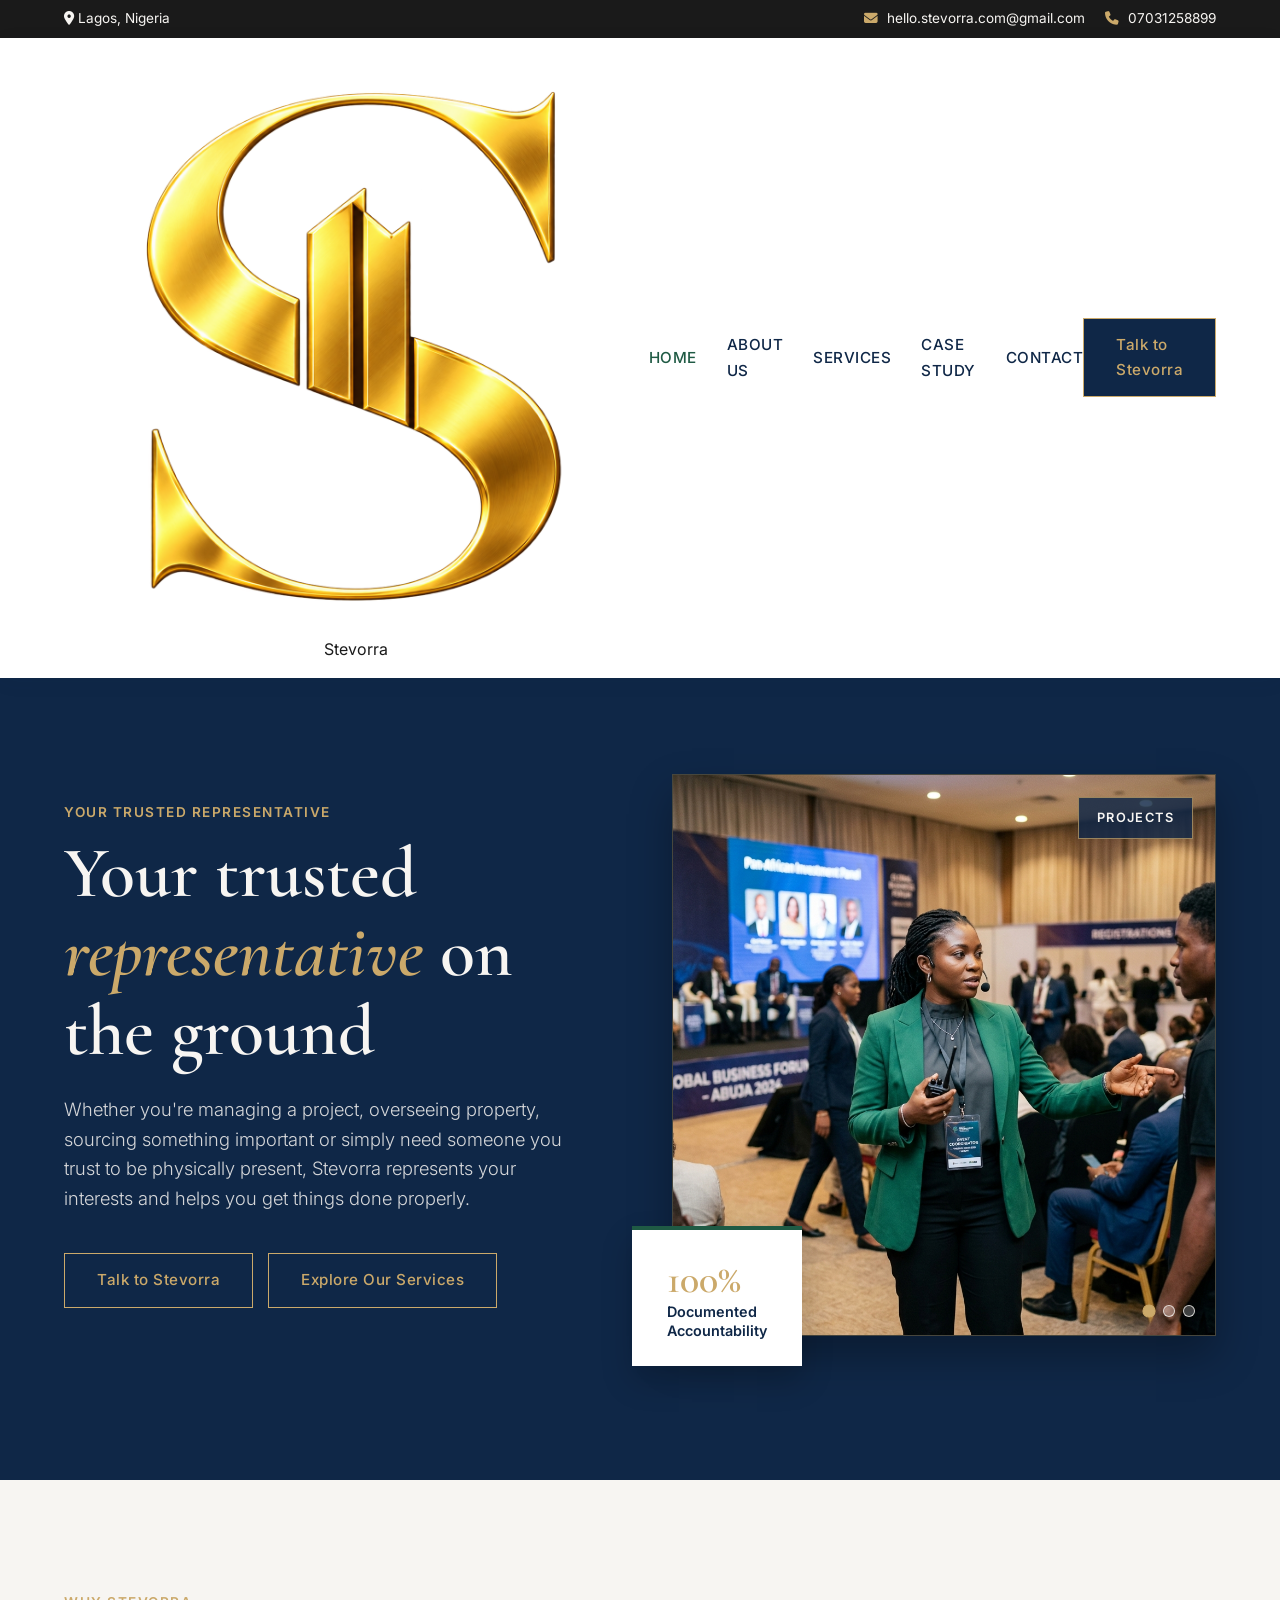
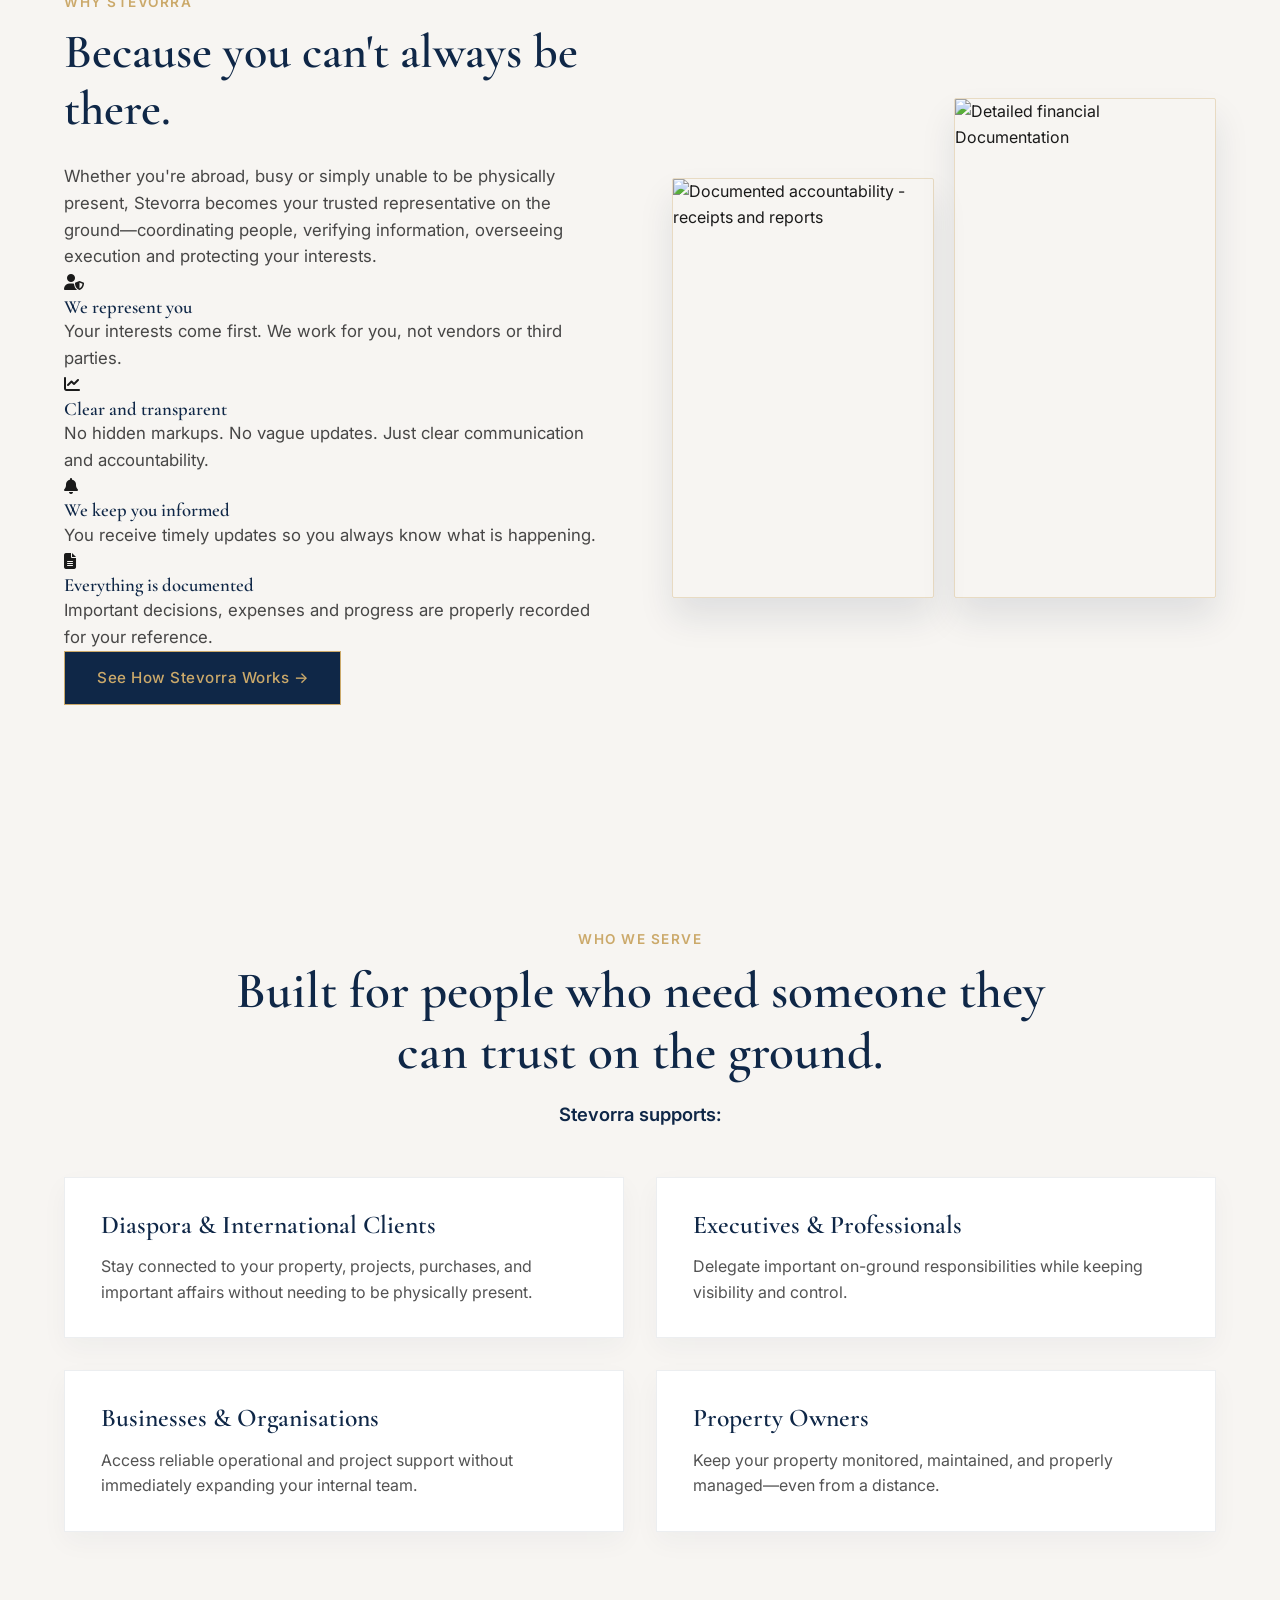
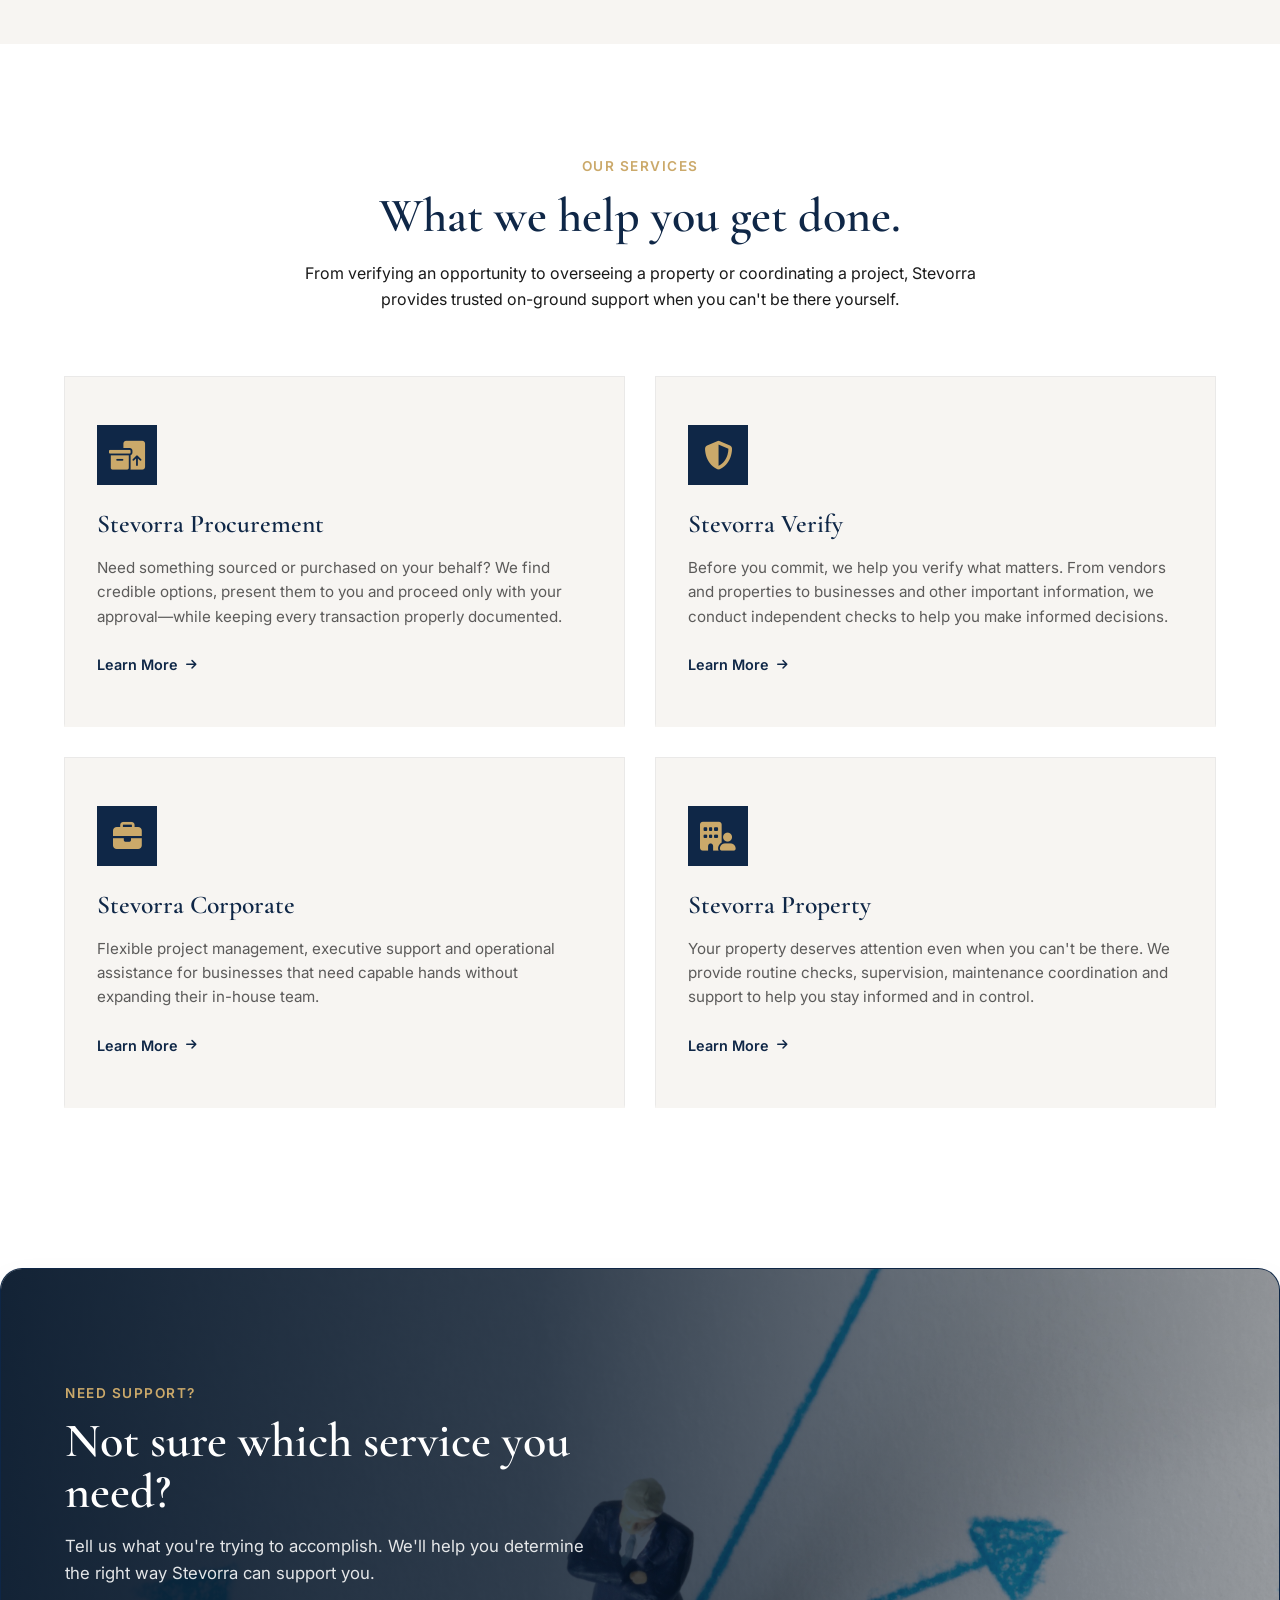
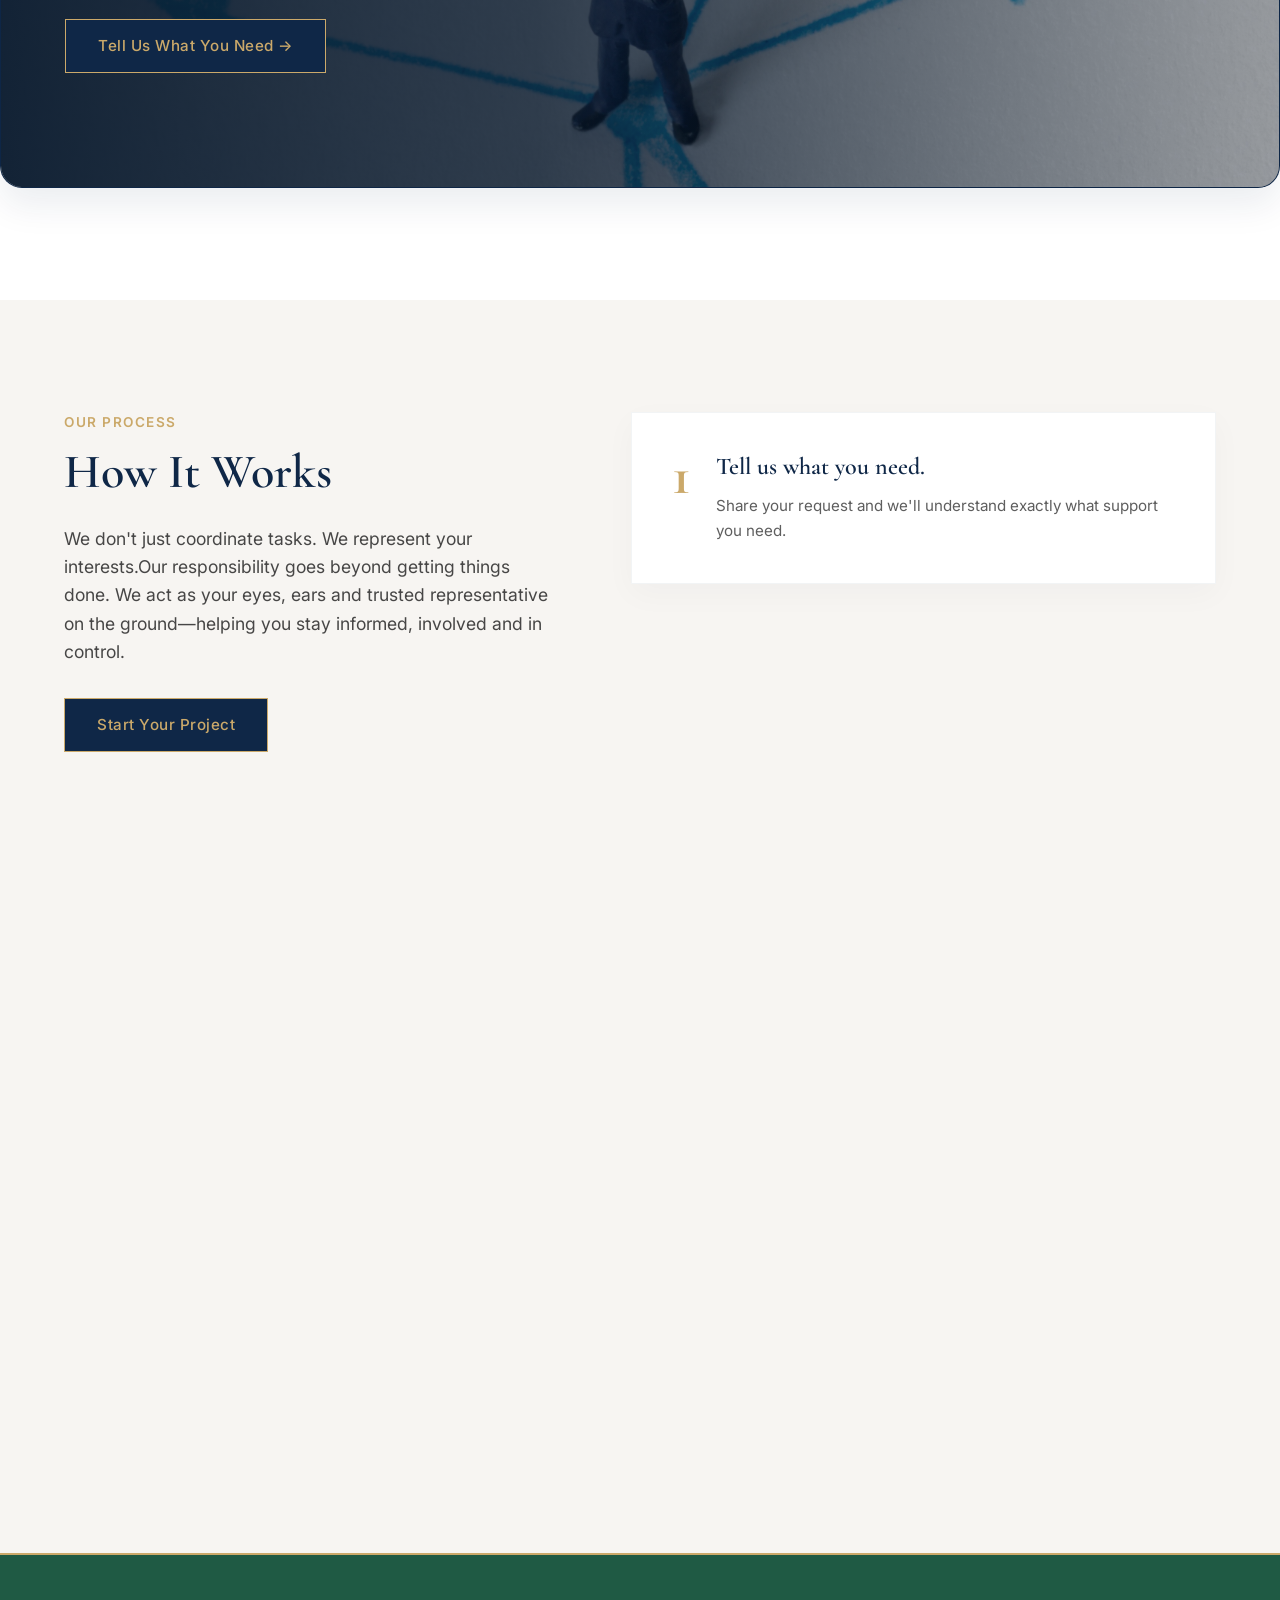
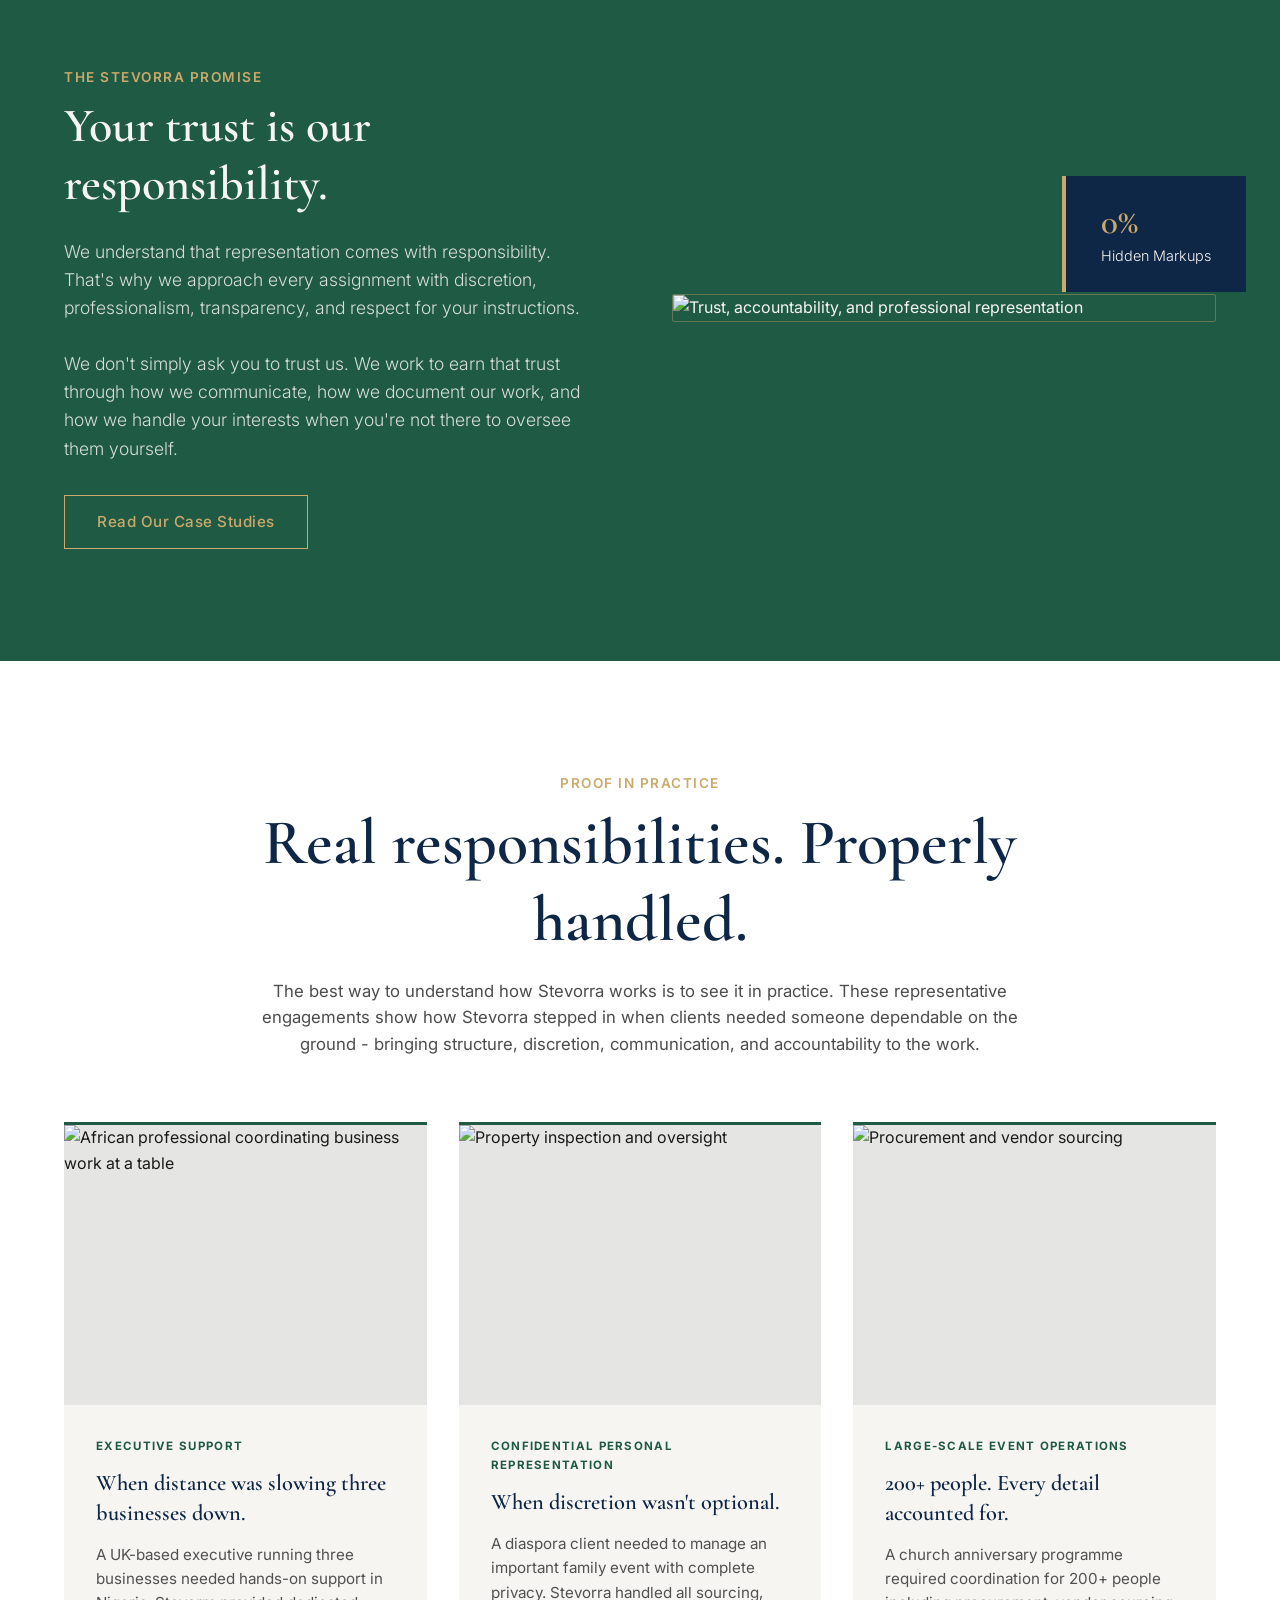
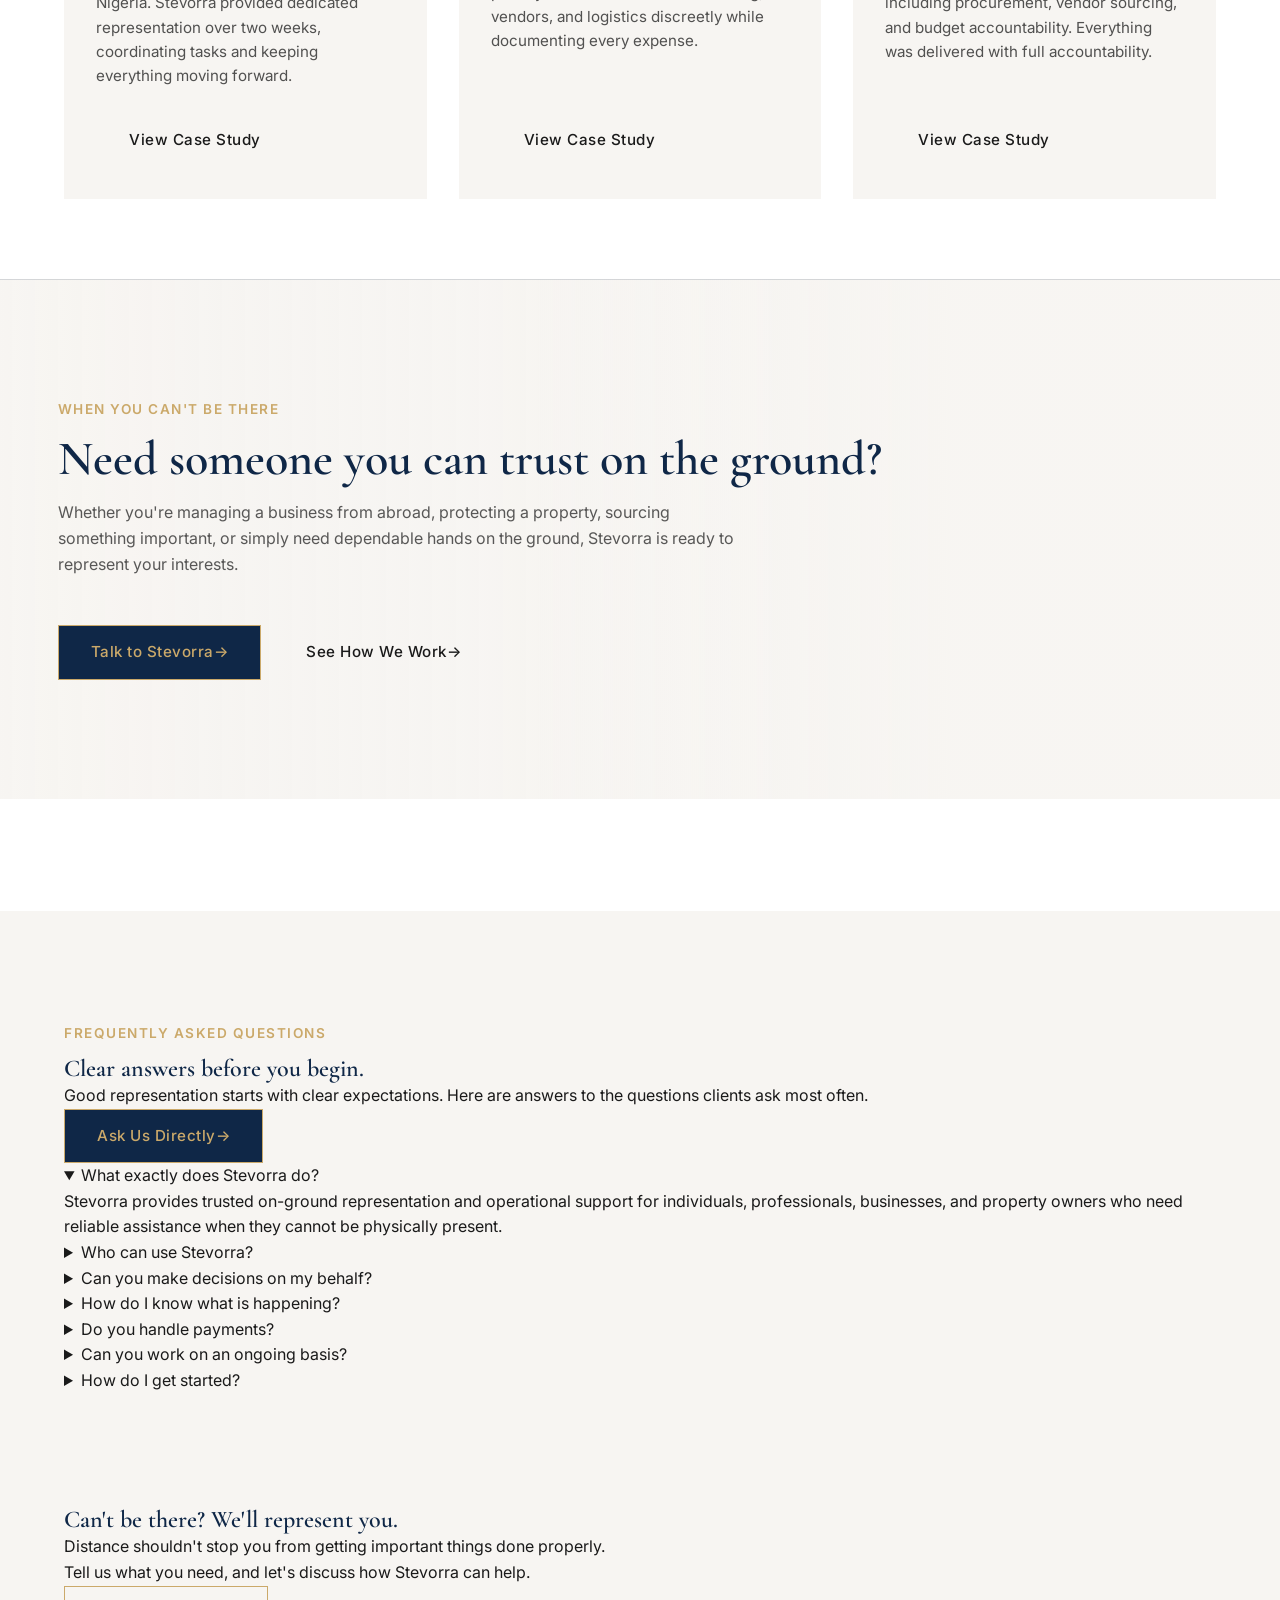
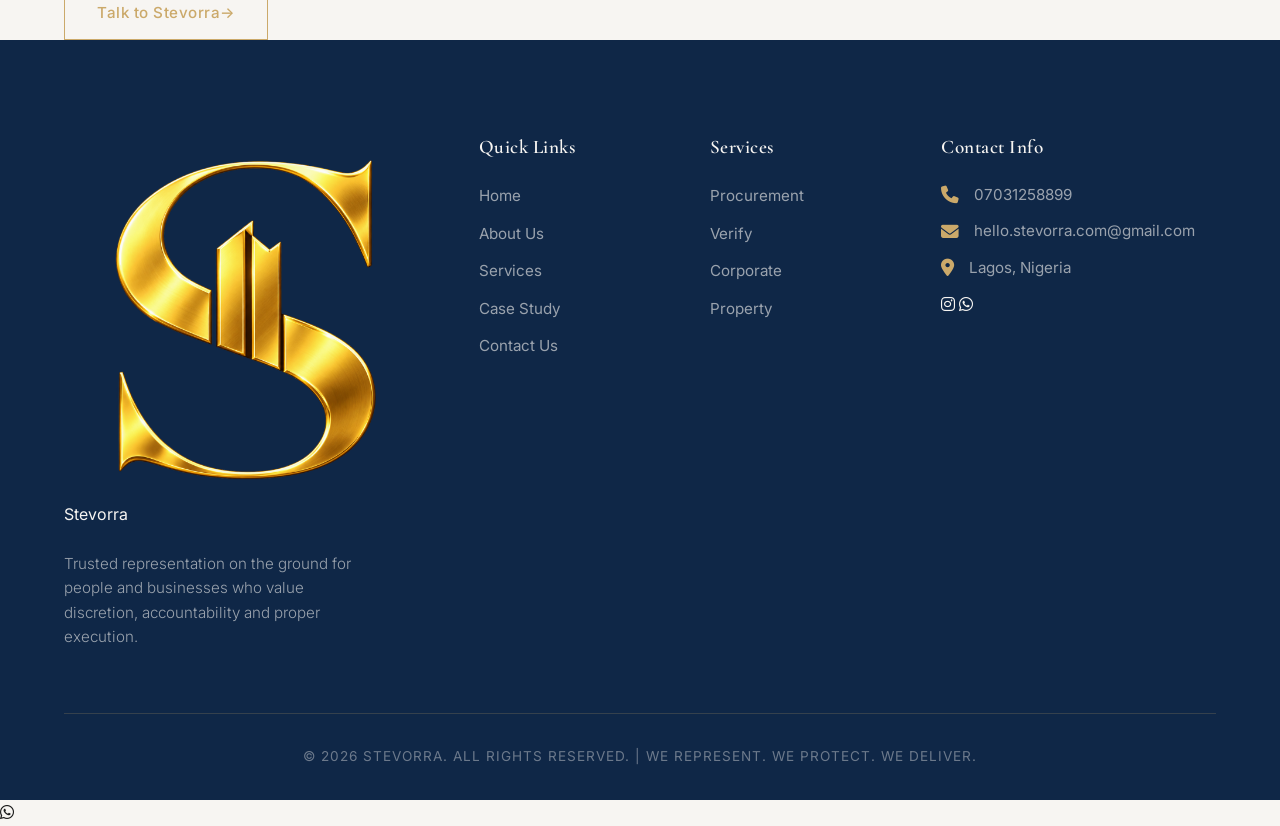
==== commit 8a097a19: "Fix image and CSS paths for GitHub deployment - rename Images folder to images (lowercase) and stand" ====
--- a/index.html
+++ b/index.html
@@ -12,7 +12,7 @@
     
     <!-- FontAwesome -->
     <link rel="stylesheet" href="https://cdnjs.cloudflare.com/ajax/libs/font-awesome/6.4.0/css/all.min.css">
-    <link rel="stylesheet" href="css/styles.css">
+    <link rel="stylesheet" href="css/Styles.css">
      <link rel="icon" href="images/logo.png" type="image/x-icon">
     <link rel="stylesheet" href="css/index.css">
     
@@ -75,15 +75,15 @@
             <div class="hero-image-wrapper reveal-right">
                 <div class="hero-slider" aria-live="polite">
                     <div class="hero-slide active">
-                        <img src="/Images/event_coordination.jpeg" alt="Project execution and team coordination">
+                        <img src="images/event_coordination.jpeg" alt="Project execution and team coordination">
                         <div class="slide-badge">Projects</div>
                     </div>
                     <div class="hero-slide">
-                           <img src="/Images/verify1.jpeg" alt="Property oversight in Lagos">
+                           <img src="images/verify1.jpeg" alt="Property oversight in Lagos">
                         <div class="slide-badge">Property Sourcing &amp; Supervision</div>
                     </div>
                     <div class="hero-slide">
-                        <img src="/Images/corporate.jpeg" alt="Corporate office operations and client support">
+                        <img src="images/corporate.jpeg" alt="Corporate office operations and client support">
                         <div class="slide-badge">Corporate Office</div>
                     </div>
                     <div class="hero-slider-dots" aria-label="Hero slide controls">
@@ -224,7 +224,7 @@
         <div class="container">
             <div class="cta-service-card reveal">
                 <div class="cta-service-image">
-                    <img src="Images/need-support.jpg" alt="Person thinking and evaluating options">
+                    <img src="images/need-support.jpg" alt="Person thinking and evaluating options">
                 </div>
                 <div class="cta-service-content">
                     <span class="subtitle">Need Support?</span>
@@ -423,7 +423,7 @@
     <section class="contact-section section-padding">
         <div class="container contact-grid">
             <div class="contact-image reveal-left">
-                <img src="Images/contact.jpg" alt="Professional consultation and business strategy" style="height: 100%; object-fit: cover;">
+                <img src="images/contact.jpg" alt="Professional consultation and business strategy" style="height: 100%; object-fit: cover;">
             </div>
             <div class="form-container reveal-right">
                 <span class="subtitle">Let's Talk Business</span>
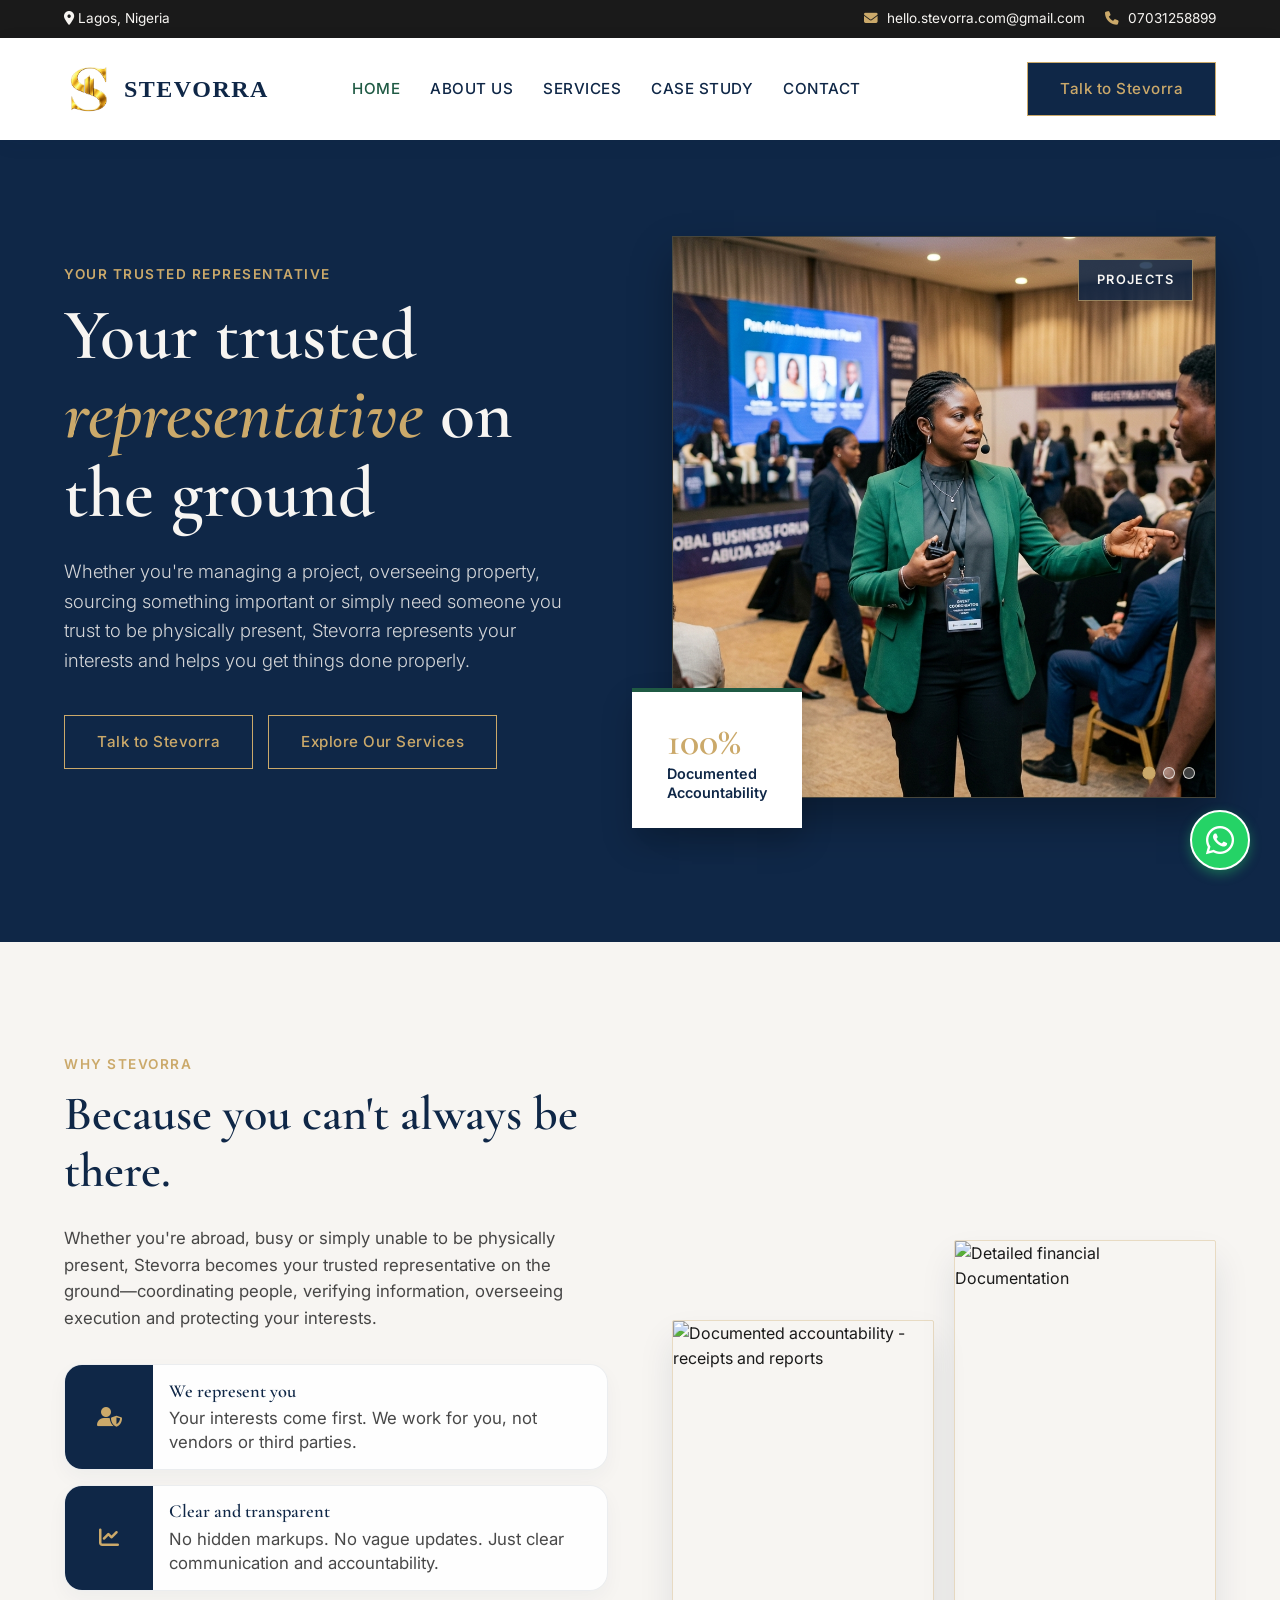
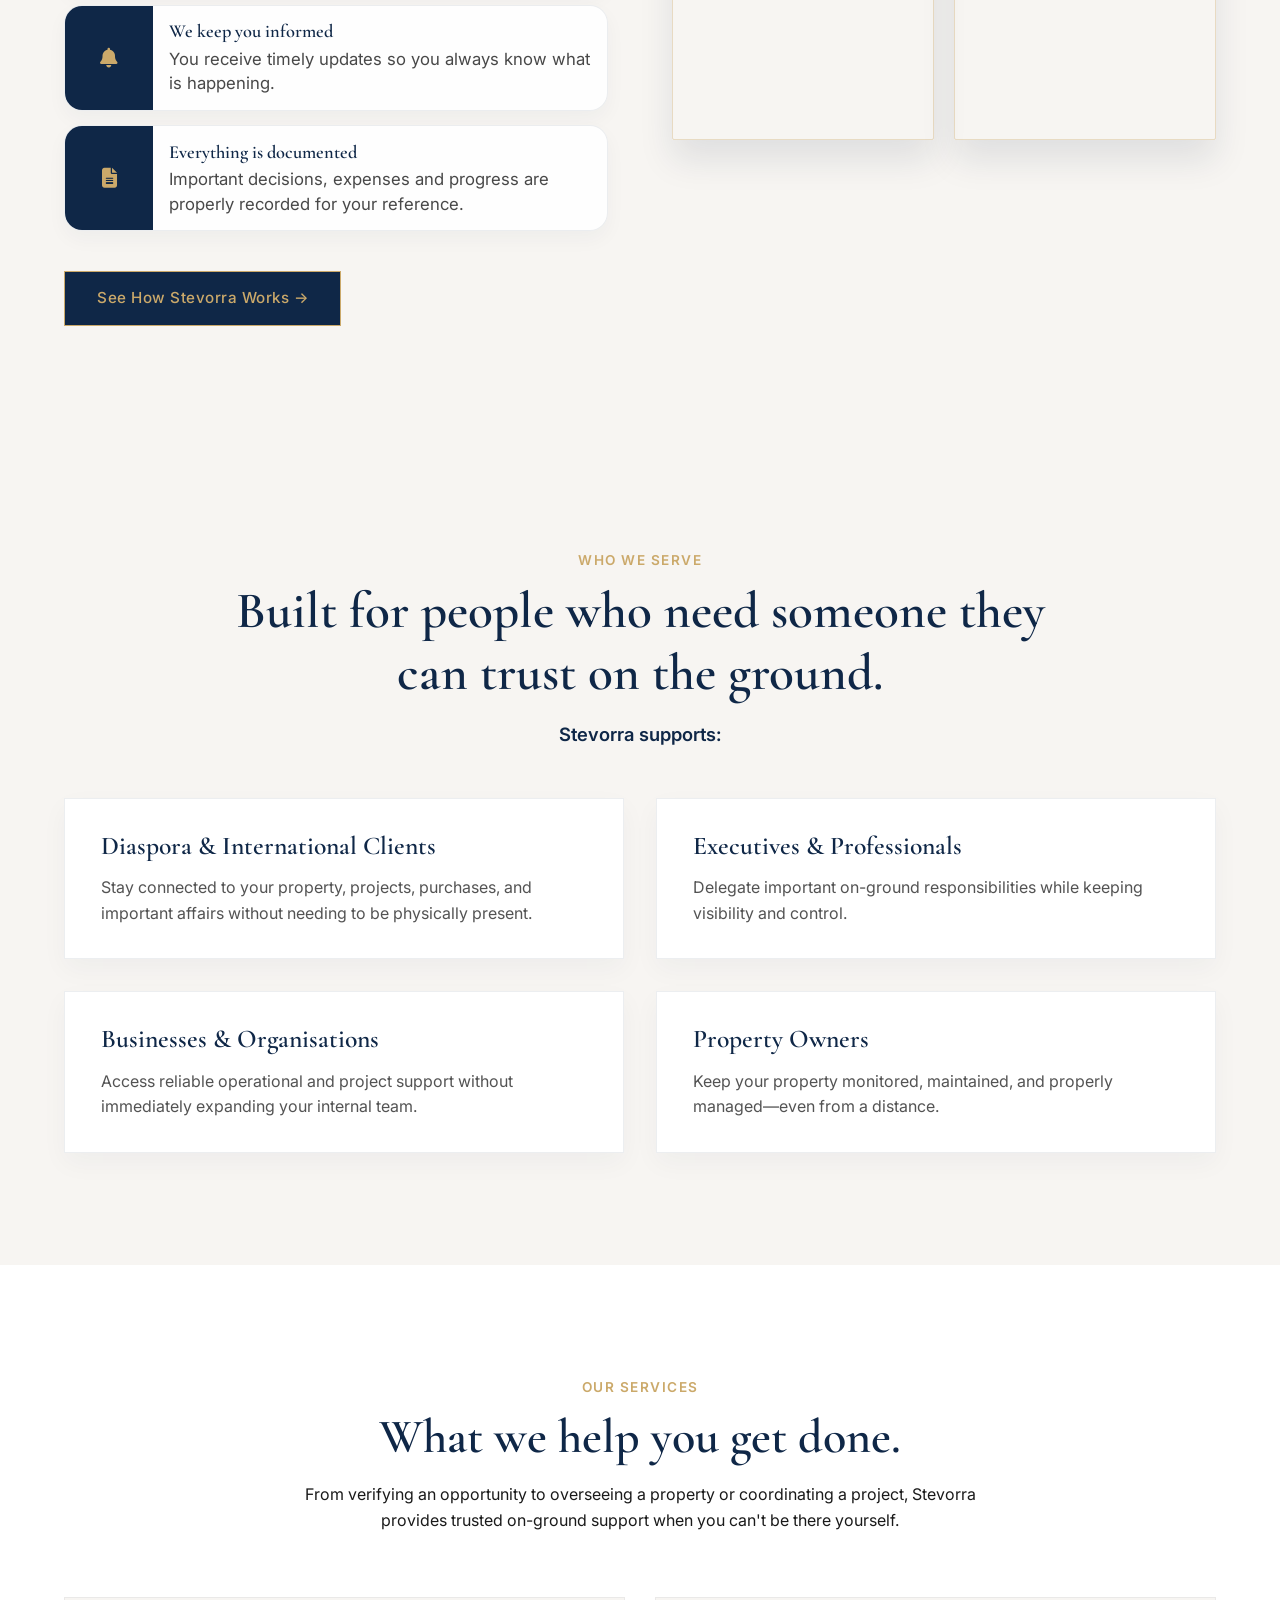
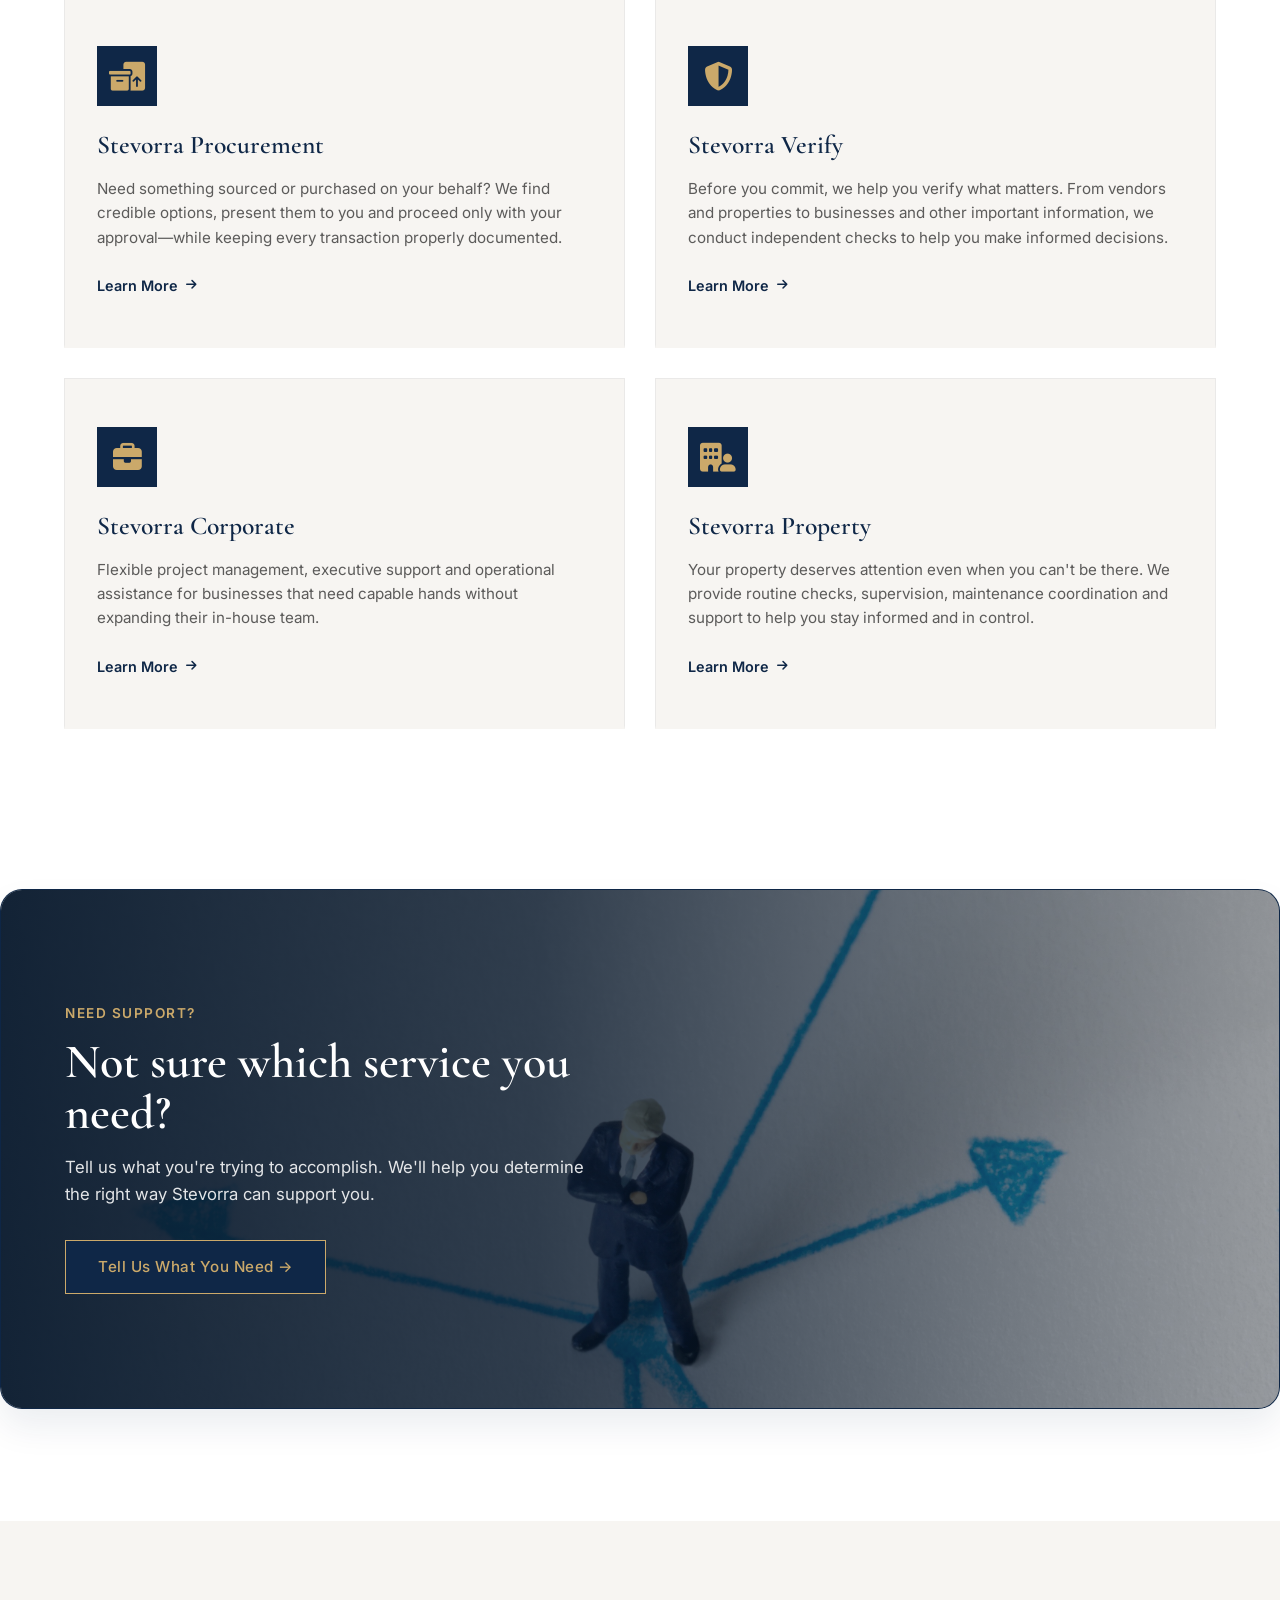
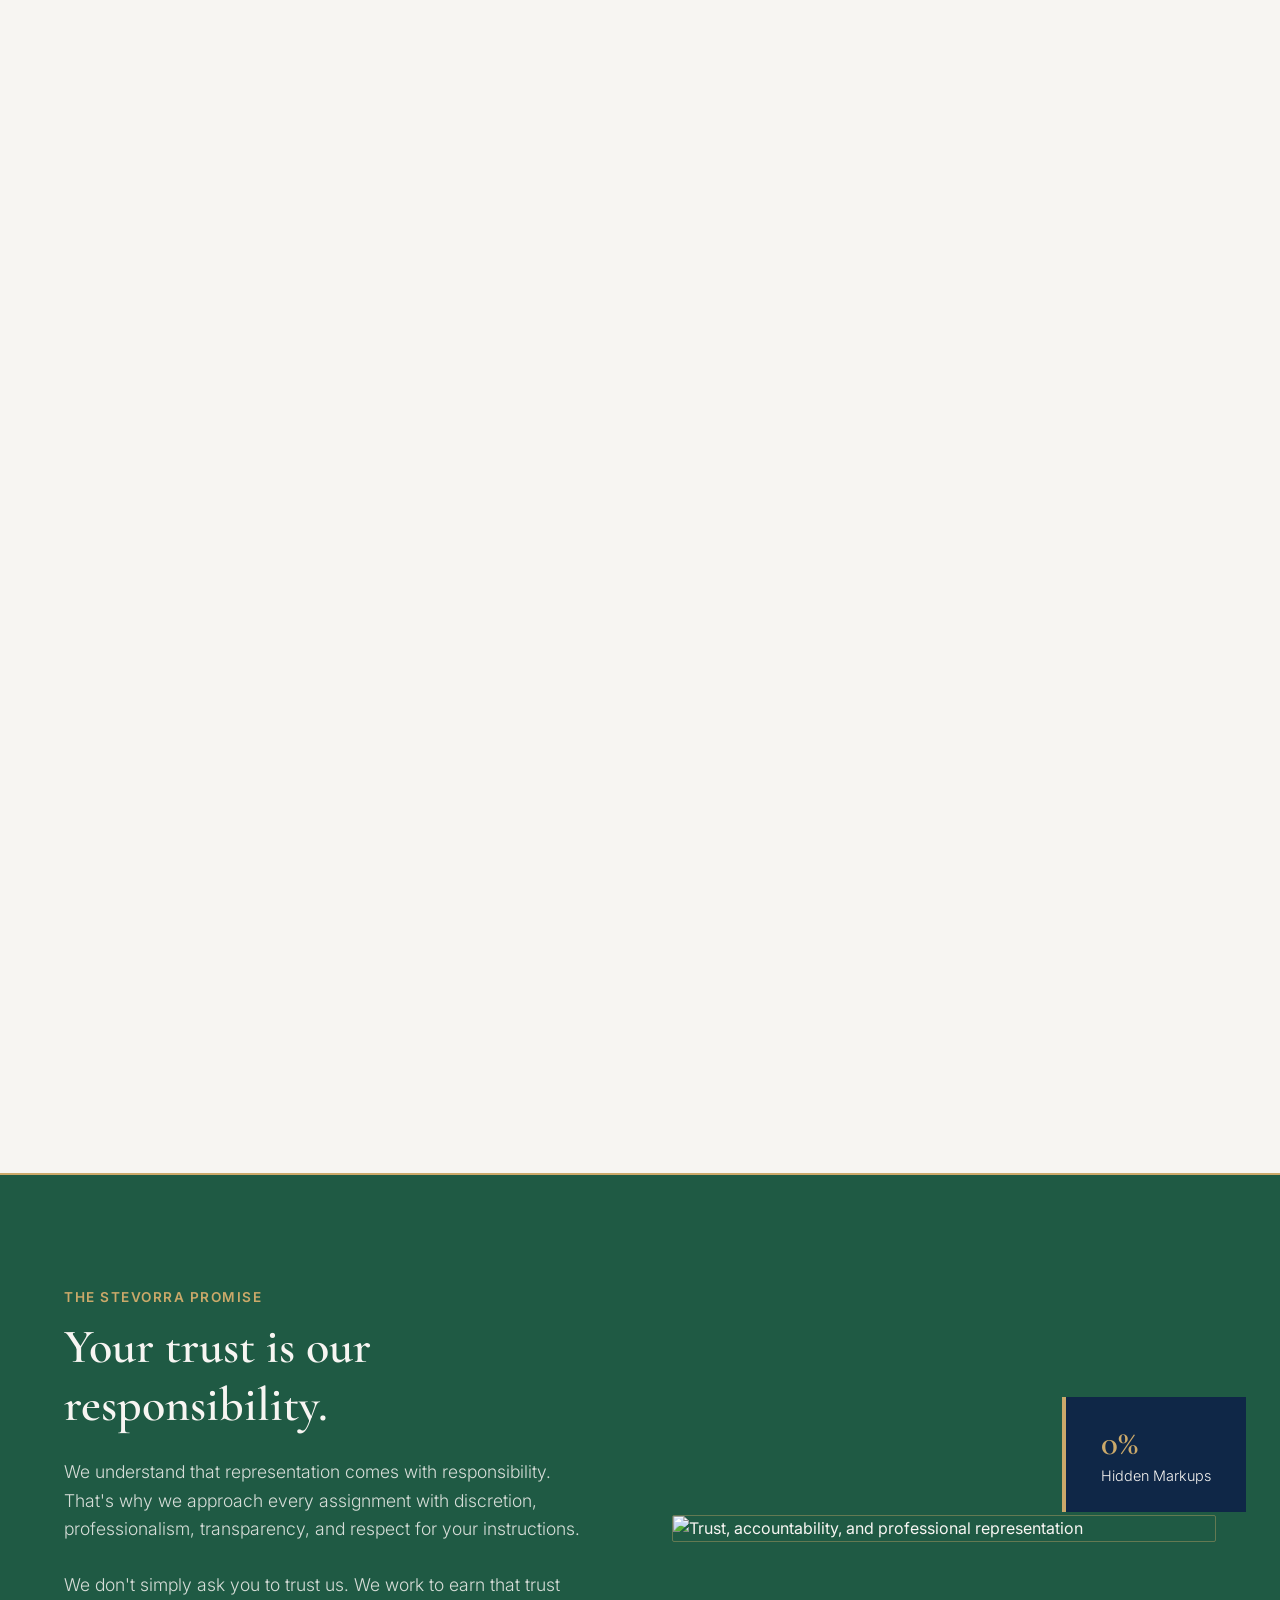
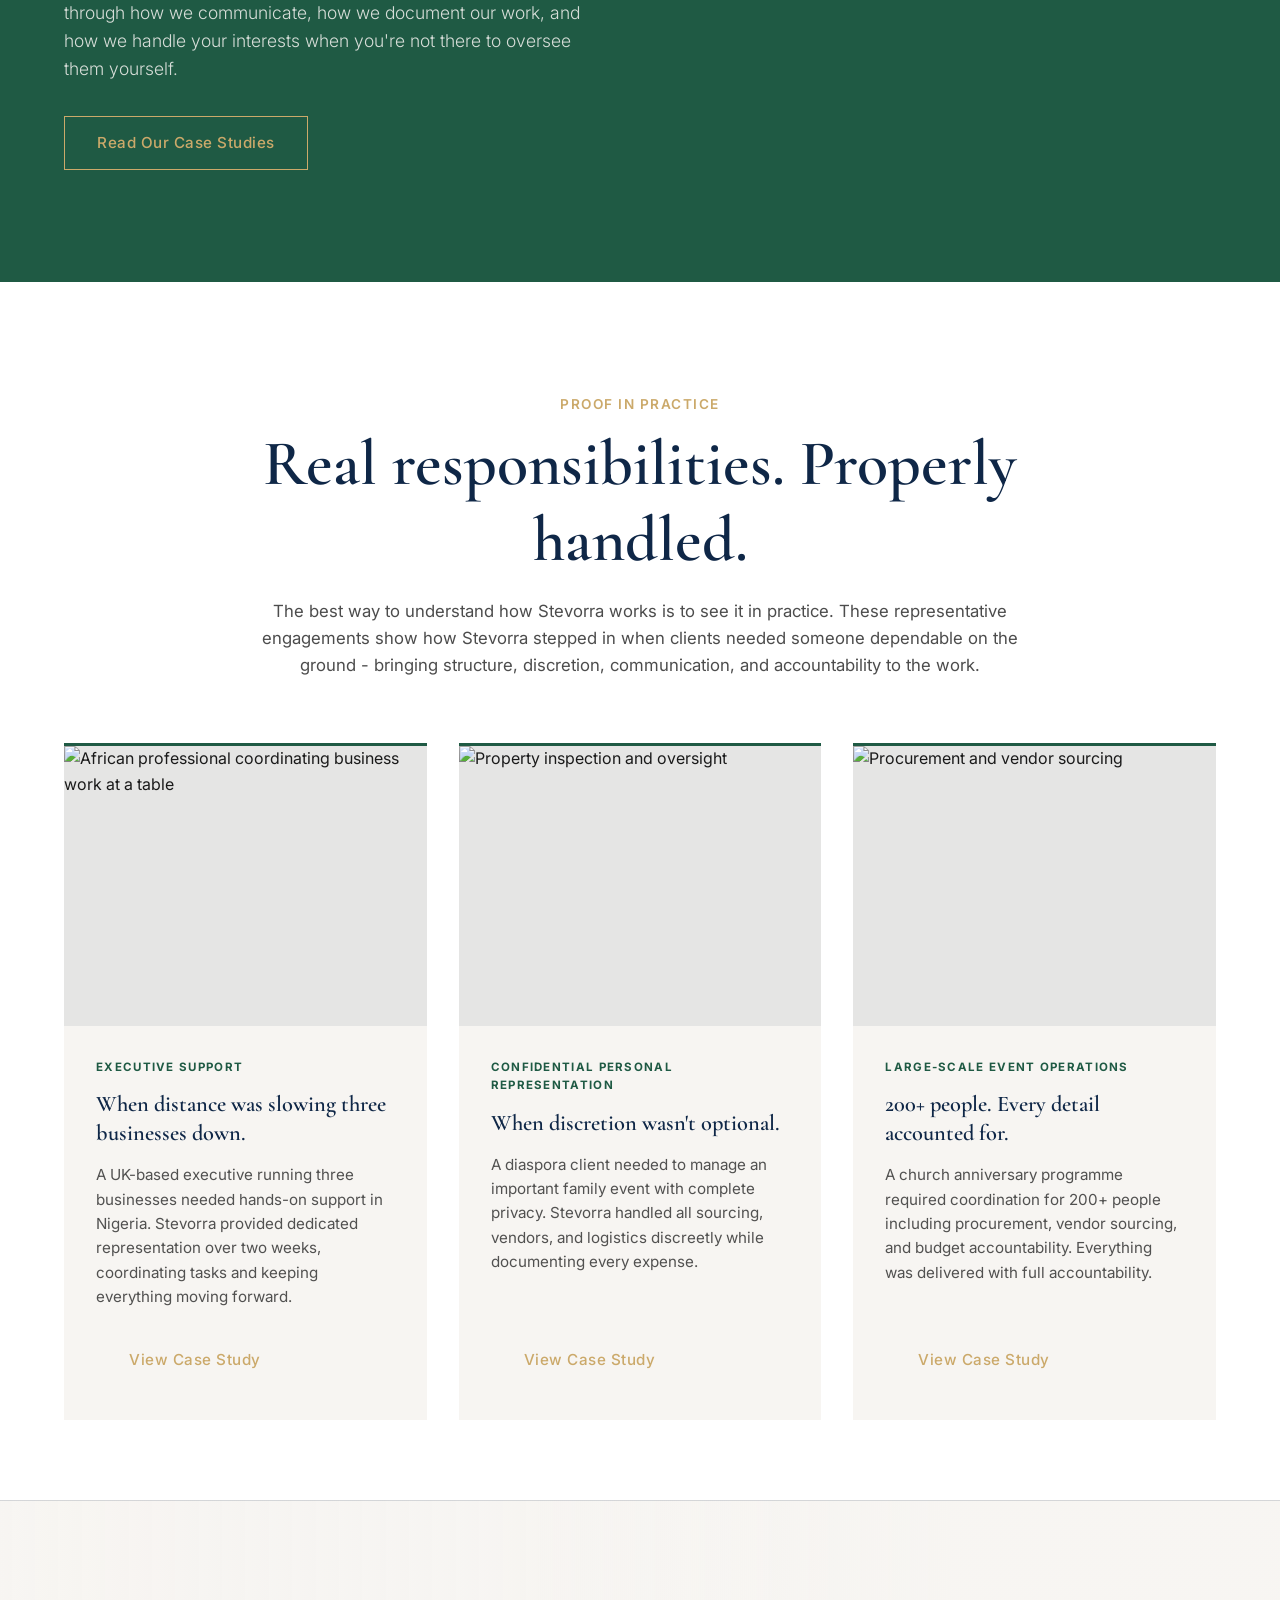
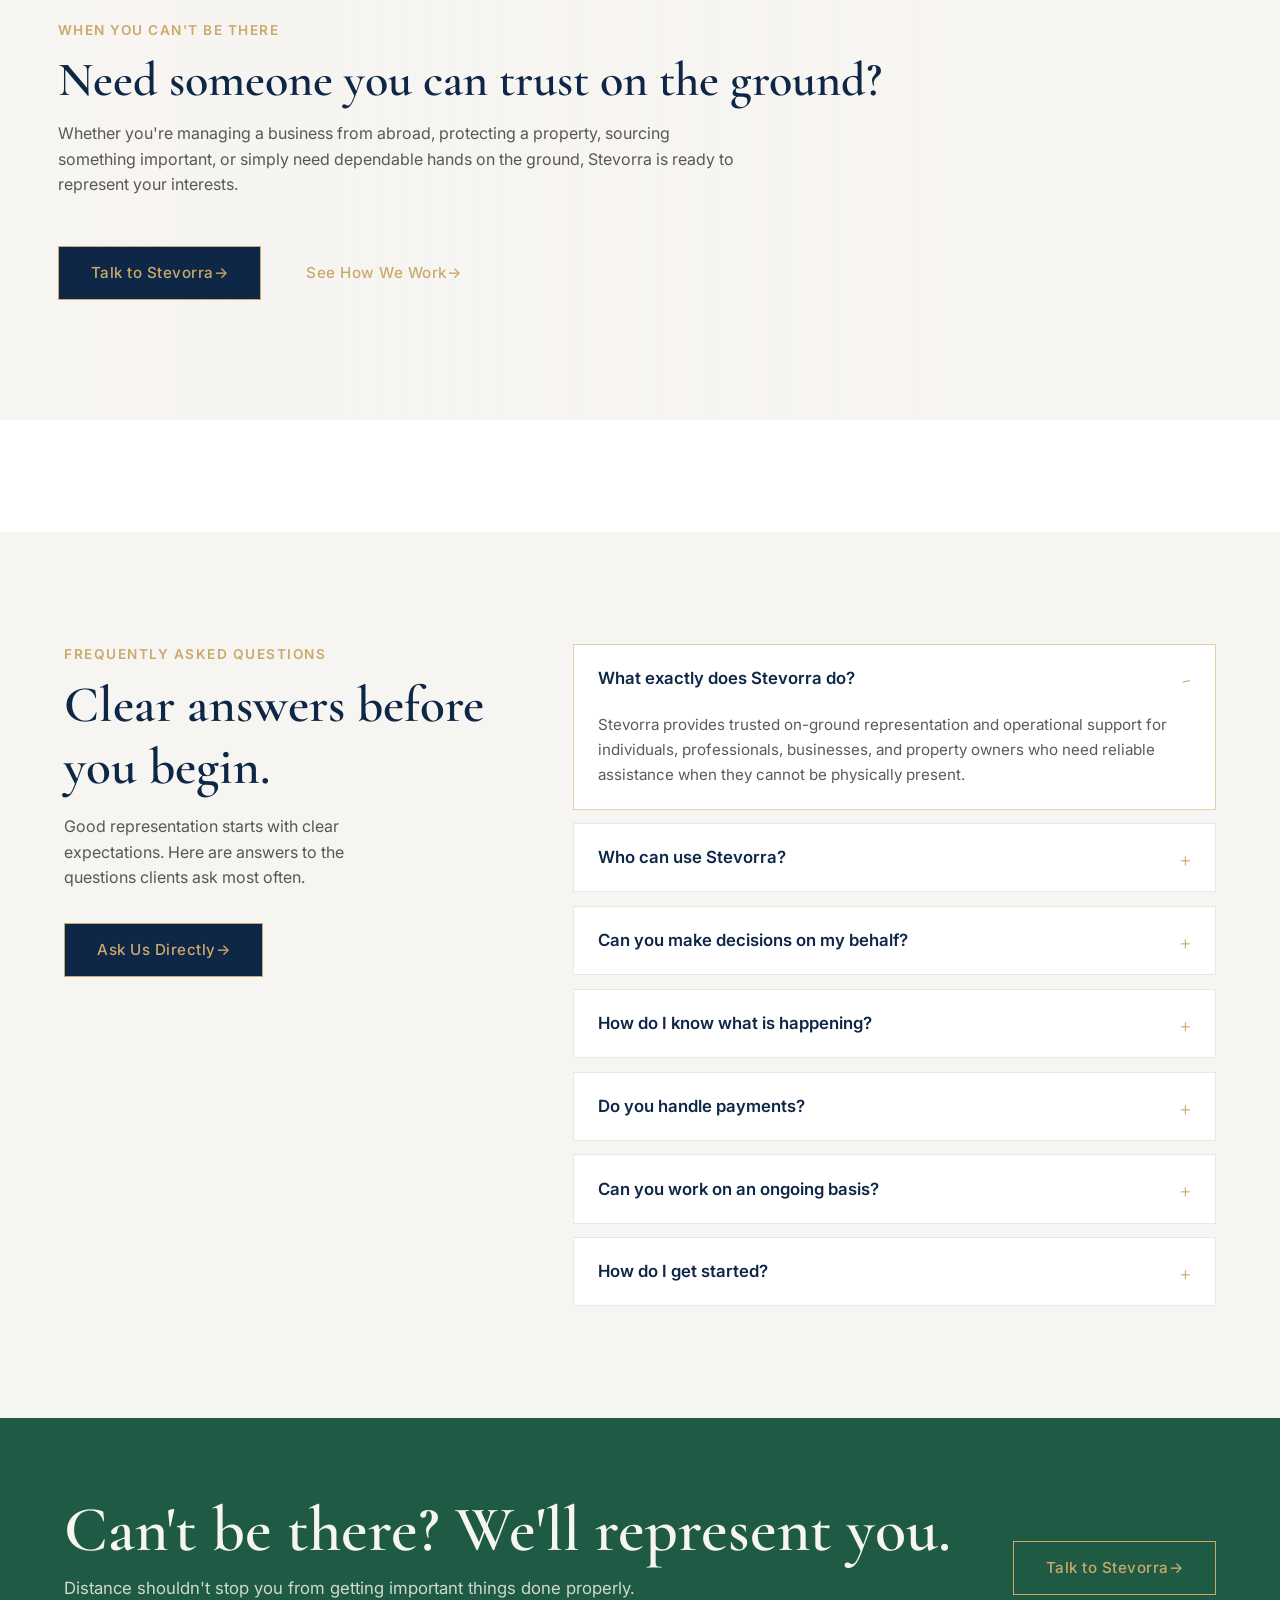
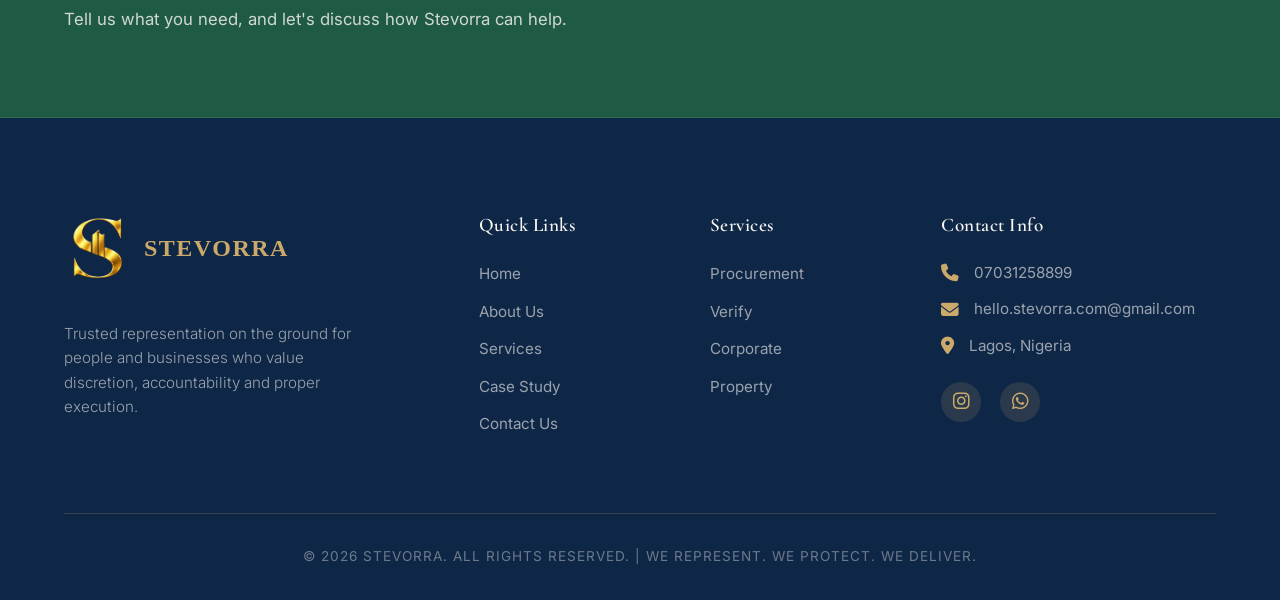
==== commit 12e86c79: "Fix CSS file casing - rename Styles.css to styles.css for GitHub compatibility" ====
--- a/index.html
+++ b/index.html
@@ -12,7 +12,7 @@
     
     <!-- FontAwesome -->
     <link rel="stylesheet" href="https://cdnjs.cloudflare.com/ajax/libs/font-awesome/6.4.0/css/all.min.css">
-    <link rel="stylesheet" href="css/Styles.css">
+    <link rel="stylesheet" href="css/styles.css">
      <link rel="icon" href="images/logo.png" type="image/x-icon">
     <link rel="stylesheet" href="css/index.css">
     
--- a/css/styles.css
+++ b/css/styles.css
@@ -0,0 +1,897 @@
+:root {
+    --deep-navy: #0F2747;
+    --forest-green: #1F5A44;
+    --ivory: #F7F5F2;
+    --champagne-gold: #CBA96A;
+    --charcoal: #1A1A1A;
+    --white: #FFFFFF;
+
+    --font-heading: 'Cormorant Garamond', serif;
+    --font-body: 'Inter', sans-serif;
+
+    --transition: all 0.4s cubic-bezier(0.4, 0, 0.2, 1);
+}
+
+* {
+    margin: 0;
+    padding: 0;
+    box-sizing: border-box;
+}
+
+body {
+    font-family: var(--font-body);
+    color: var(--charcoal);
+    background-color: var(--ivory);
+    line-height: 1.6;
+    overflow-x: hidden;
+    -webkit-font-smoothing: antialiased;
+}
+
+h1, h2, h3, h4, h5, h6 {
+    font-family: var(--font-heading);
+    color: var(--deep-navy);
+    line-height: 1.2;
+    font-weight: 600;
+}
+
+a {
+    text-decoration: none;
+    color: inherit;
+    transition: var(--transition);
+}
+
+img {
+    max-width: 100%;
+    height: auto;
+    display: block;
+}
+
+.container {
+    width: 90%;
+    max-width: 1200px;
+    margin: 0 auto;
+}
+
+.reveal {
+    opacity: 0;
+    transform: translateY(40px);
+    transition: all 0.8s cubic-bezier(0.5, 0, 0, 1);
+}
+
+.reveal-left {
+    opacity: 0;
+    transform: translateX(-40px);
+    transition: all 0.8s cubic-bezier(0.5, 0, 0, 1);
+}
+
+.reveal-right {
+    opacity: 0;
+    transform: translateX(40px);
+    transition: all 0.8s cubic-bezier(0.5, 0, 0, 1);
+}
+
+.reveal.active, .reveal-left.active, .reveal-right.active {
+    opacity: 1;
+    transform: translate(0, 0);
+}
+
+.delay-1 { transition-delay: 0.1s; }
+.delay-2 { transition-delay: 0.2s; }
+.delay-3 { transition-delay: 0.3s; }
+.delay-4 { transition-delay: 0.4s; }
+
+.btn {
+    display: inline-flex;
+    align-items: center;
+    justify-content: center;
+    padding: 14px 32px;
+    font-family: var(--font-body);
+    font-weight: 500;
+    font-size: 0.95rem;
+    letter-spacing: 0.5px;
+    cursor: pointer;
+    transition: var(--transition);
+    border: 1px solid transparent;
+}
+
+.btn-primary {
+    background-color: var(--deep-navy);
+    color: var(--champagne-gold);
+    border-color: var(--champagne-gold);
+}
+
+.btn-primary:hover {
+    background-color: var(--forest-green);
+    color: var(--ivory);
+    border-color: var(--forest-green);
+}
+
+.btn-outline,
+.btn-outline-light {
+    background-color: transparent;
+    border-color: var(--champagne-gold);
+    color: var(--champagne-gold);
+}
+
+.btn-outline:hover,
+.btn-outline-light:hover {
+    background-color: var(--champagne-gold);
+    color: var(--deep-navy);
+}
+
+.why-stevorra-grid {
+    display: grid;
+    grid-template-columns: 1fr;
+    gap: 0.9rem;
+    margin: 2rem 0 2.5rem;
+    align-items: stretch;
+    max-width: 760px;
+}
+
+.why-card {
+    display: flex;
+    align-items: stretch;
+    background: rgba(255, 255, 255, 0.88);
+    border: 1px solid rgba(15, 39, 71, 0.08);
+    border-radius: 18px;
+    overflow: hidden;
+    box-shadow: 0 8px 20px rgba(15, 39, 71, 0.04);
+    transition: var(--transition);
+    min-height: 68px;
+    width: 100%;
+}
+
+.why-card:hover {
+    transform: translateY(-2px);
+    box-shadow: 0 12px 24px rgba(15, 39, 71, 0.08);
+}
+
+.why-card-icon {
+    width: 88px;
+    display: flex;
+    align-items: center;
+    justify-content: center;
+    background: var(--deep-navy);
+    color: var(--champagne-gold);
+    font-size: 1.25rem;
+    flex-shrink: 0;
+}
+
+.why-card-copy {
+    display: flex;
+    flex-direction: column;
+    justify-content: center;
+    min-width: 0;
+    flex: 1;
+    padding: 0.9rem 1rem 0.9rem 1rem;
+}
+
+.why-card h3 {
+    font-size: 1.15rem;
+    margin: 0 0 0.28rem;
+    line-height: 1.2;
+    font-weight: 600;
+}
+
+.why-card p {
+    color: rgba(26, 26, 26, 0.74);
+    font-size: 0.8rem;
+    line-height: 1.45;
+    margin: 0;
+}
+
+@media (max-width: 768px) {
+    .why-stevorra-grid {
+        gap: 0.75rem;
+        max-width: 100%;
+    }
+
+    .why-card {
+        min-height: 104px;
+        display: flex;
+        align-items: stretch;
+    }
+
+    .why-card-icon {
+        width: 74px;
+        font-size: 1.2rem;
+        flex-shrink: 0;
+    }
+
+    .why-card-copy {
+        padding: 0.7rem 0.8rem 0.7rem 0.8rem;
+        display: flex;
+        flex-direction: column;
+        justify-content: center;
+    }
+
+    .why-card h3 {
+        font-size: 1rem;
+        margin-bottom: 0.18rem;
+    }
+
+    .why-card p {
+        font-size: 0.76rem;
+        line-height: 1.45;
+    }
+}
+
+@media (max-width: 480px) {
+    .why-card {
+        min-height: 100px;
+    }
+
+    .why-card-icon {
+        width: 68px;
+        font-size: 1.05rem;
+    }
+
+    .why-card-copy {
+        padding: 0.7rem 0.75rem;
+    }
+}
+
+.section-padding {
+    padding: 6rem 0;
+}
+
+.subtitle {
+    color: var(--champagne-gold);
+    font-weight: 600;
+    text-transform: uppercase;
+    letter-spacing: 1.5px;
+    font-size: 0.85rem;
+    margin-bottom: 10px;
+    display: block;
+}
+
+.top-bar {
+    background-color: var(--charcoal);
+    color: var(--ivory);
+    padding: 8px 0;
+    font-size: 0.85rem;
+}
+
+.top-bar .container {
+    display: flex;
+    justify-content: space-between;
+    align-items: center;
+}
+
+.top-bar-contact {
+    display: flex;
+    gap: 20px;
+}
+
+.top-bar-contact i {
+    color: var(--champagne-gold);
+    margin-right: 5px;
+}
+
+.navbar {
+    background-color: var(--white);
+    padding: 15px 0;
+    position: sticky;
+    top: 0;
+    z-index: 1000;
+    box-shadow: 0 4px 20px rgba(15, 39, 71, 0.05);
+}
+
+.navbar .container {
+    display: flex;
+    justify-content: space-between;
+    align-items: center;
+}
+
+.navbar-actions {
+    display: flex;
+    align-items: center;
+    gap: 12px;
+    margin-left: auto;
+}
+
+.nav-links {
+    margin: 0 auto;
+}
+
+.logo {
+    display: flex;
+    align-items: center;
+    justify-content: center;
+    min-height: 72px;
+}
+
+.brand-logo {
+    display: block;
+    width: auto;
+    height: 70px;
+    object-fit: contain;
+    filter: drop-shadow(0 6px 10px rgba(15, 39, 71, 0.12));
+}
+
+.brand-lockup {
+    display: grid;
+    grid-template-columns: 50px auto;
+    column-gap: 10px;
+    align-items: center;
+    text-align: left;
+}
+
+.brand-mark {
+    display: block;
+    width: 50px;
+    height: 50px;
+    object-fit: contain;
+}
+
+.brand-wordmark,
+.footer-brand-copy .brand-wordmark {
+    color: var(--deep-navy);
+    font-family: Georgia, 'Times New Roman', serif;
+    font-size: 1.5rem;
+    font-weight: 700;
+    letter-spacing: 1.5px;
+    line-height: 1;
+    text-transform: uppercase;
+}
+
+.logo-main {
+    font-family: var(--font-heading);
+    font-size: 2.2rem;
+    color: var(--deep-navy);
+    font-weight: 700;
+    letter-spacing: 2px;
+    line-height: 1;
+}
+
+.logo-sub {
+    font-family: var(--font-body);
+    font-size: 0.6rem;
+    color: var(--champagne-gold);
+    text-transform: uppercase;
+    letter-spacing: 1.5px;
+    margin-top: 4px;
+    font-weight: 500;
+}
+
+.footer-logo {
+    display: flex;
+    flex-direction: column;
+    align-items: flex-start;
+}
+
+.footer-brand-logo {
+    display: block;
+    width: auto;
+    height: 110px;
+    object-fit: contain;
+    margin-bottom: 1rem;
+    filter: drop-shadow(0 4px 10px rgba(0, 0, 0, 0.2));
+}
+
+.footer-brand-lockup {
+    display: flex;
+    align-items: center;
+    gap: 12px;
+    margin-bottom: 1rem;
+}
+
+.footer-brand-mark {
+    display: block;
+    width: 68px;
+    height: 68px;
+    object-fit: contain;
+}
+
+.footer-brand-copy {
+    display: grid;
+    min-width: 0;
+}
+
+.footer-brand-copy .brand-wordmark {
+    color: var(--champagne-gold);
+}
+
+.nav-links {
+    display: flex;
+    gap: 30px;
+    list-style: none;
+    align-items: center;
+}
+
+.nav-links a {
+    font-size: 0.95rem;
+    font-weight: 500;
+    color: var(--deep-navy);
+    text-transform: uppercase;
+    letter-spacing: 0.5px;
+}
+
+.nav-links a:hover,
+.nav-links a.active {
+    color: var(--forest-green);
+}
+
+.page-header {
+    background: linear-gradient(135deg, var(--deep-navy) 0%, #081628 100%);
+    padding: 5.5rem 0 4rem 0;
+    border-bottom: 3px solid var(--champagne-gold);
+    position: relative;
+    overflow: hidden;
+}
+
+.page-header::before {
+    content: '';
+    position: absolute;
+    top: 0;
+    left: 0;
+    width: 100%;
+    height: 100%;
+    background:
+        radial-gradient(ellipse at 20% 50%, rgba(203, 169, 106, 0.06) 0%, transparent 50%),
+        radial-gradient(ellipse at 80% 20%, rgba(31, 90, 68, 0.08) 0%, transparent 50%);
+    pointer-events: none;
+}
+
+.page-header .container {
+    position: relative;
+    z-index: 1;
+}
+
+.page-header h1 {
+    font-size: 3.5rem;
+    margin-bottom: 0.75rem;
+    color: var(--ivory);
+}
+
+.breadcrumbs {
+    font-size: 0.9rem;
+    color: rgba(247, 245, 242, 0.8);
+}
+
+.breadcrumbs a {
+    color: var(--champagne-gold);
+    font-weight: 500;
+}
+/* Pre-Footer CTA */
+        .pre-footer {
+            background: var(--forest-green);
+                    padding: 4rem 0;
+            border-bottom: 1px solid rgba(255,255,255,0.1);
+        }
+        
+        .pre-footer-content {
+            display: flex;
+            justify-content: space-between;
+            align-items: center;
+            gap: 3rem;
+            padding: 1rem 0;
+        }
+
+        /* .pre-footer-copy {
+            max-width: 720px;
+        } */
+
+        .pre-footer-copy .subtitle {
+            color: var(--champagne-gold);
+            margin-bottom: 0.8rem;
+        }
+
+        .pre-footer h2 {
+            color: var(--ivory);
+            margin-bottom: 0.8rem;
+            font-size: clamp(2.4rem, 5vw, 4rem);
+            line-height: 1;
+        }
+
+        .pre-footer-copy p {
+            color: rgba(247, 245, 242, 0.82);
+            font-size: 1.05rem;
+            margin: 0.25rem 0;
+        }
+
+        .pre-footer .btn {
+            flex-shrink: 0;
+        }
+
+
+/* =========================================
+   PREMIUM SOLO-FOUNDER ENHANCEMENTS
+   ========================================= */
+
+/* 1. Floating WhatsApp Button */
+.whatsapp-float {
+    position: fixed;
+    bottom: 30px;
+    right: 30px;
+    background-color: #25D366;
+    color: white;
+    width: 60px;
+    height: 60px;
+    border-radius: 50%;
+    display: flex;
+    align-items: center;
+    justify-content: center;
+    font-size: 32px;
+    box-shadow: 0 4px 12px rgba(37, 211, 102, 0.4);
+    z-index: 9999;
+    transition: var(--transition);
+    border: 2px solid var(--white);
+}
+
+.whatsapp-float:hover {
+    transform: scale(1.1) translateY(-3px);
+    box-shadow: 0 8px 20px rgba(37, 211, 102, 0.5);
+    background-color: #20BA5A;
+}
+
+/* 2. Enhance Timeline for Solo Journey */
+.timeline-horizontal::before {
+    background: linear-gradient(90deg, transparent, var(--champagne-gold), transparent);
+    height: 2px;
+}
+
+.timeline-item::before {
+    width: 16px;
+    height: 16px;
+    background-color: var(--deep-navy);
+    border: 3px solid var(--champagne-gold);
+    box-shadow: 0 0 0 4px var(--white);
+}
+
+/* 3. Refine Value Cards for Elegance */
+.value-card {
+    border: none;
+    box-shadow: 0 10px 30px rgba(15, 39, 71, 0.04);
+    transition: var(--transition);
+}
+
+.value-card:hover {
+    transform: translateY(-8px);
+    box-shadow: 0 20px 40px rgba(15, 39, 71, 0.08);
+}
+
+.value-img {
+    position: relative;
+    overflow: hidden;
+}
+
+.value-img::after {
+    content: '';
+    position: absolute;
+    bottom: 0;
+    left: 0;
+    width: 100%;
+    height: 40%;
+    background: linear-gradient(to top, rgba(15, 39, 71, 0.6), transparent);
+}
+ /* Homepage FAQ Section */
+        .homepage-faq-section {
+            background: var(--ivory);
+        }
+
+        .homepage-faq-grid {
+            display: grid;
+            grid-template-columns: minmax(260px, 0.8fr) minmax(0, 1.2fr);
+            gap: 5rem;
+            align-items: start;
+        }
+
+        .homepage-faq-intro {
+            position: sticky;
+            top: 120px;
+        }
+
+        .homepage-faq-intro h2 {
+            font-size: clamp(2.3rem, 4vw, 3.3rem);
+            margin-bottom: 1rem;
+        }
+
+        .homepage-faq-intro p {
+            color: rgba(26, 26, 26, 0.72);
+            font-size: 1rem;
+            margin-bottom: 2rem;
+            max-width: 340px;
+        }
+
+        .homepage-accordion {
+            display: flex;
+            flex-direction: column;
+            gap: 0.85rem;
+        }
+
+        .homepage-accordion details {
+            background: var(--white);
+            border: 1px solid rgba(15, 39, 71, 0.1);
+            transition: var(--transition);
+        }
+
+        .homepage-accordion details[open] {
+            border-color: rgba(203, 169, 106, 0.55);
+        }
+
+        .homepage-accordion summary {
+            align-items: center;
+            color: var(--deep-navy);
+            cursor: pointer;
+            display: flex;
+            font-size: 1.05rem;
+            font-weight: 600;
+            justify-content: space-between;
+            list-style: none;
+            padding: 1.25rem 1.5rem;
+            gap: 1rem;
+        }
+
+        .homepage-accordion summary::-webkit-details-marker {
+            display: none;
+        }
+
+        .homepage-accordion summary::after {
+            color: var(--champagne-gold);
+            content: '+';
+            flex-shrink: 0;
+            font-family: var(--font-heading);
+            font-size: 1.7rem;
+            font-weight: 400;
+            line-height: 1;
+        }
+
+        .homepage-accordion details[open] summary::after {
+            content: '-';
+        }
+
+        .homepage-accordion details p {
+            color: rgba(26, 26, 26, 0.72);
+            font-size: 0.95rem;
+            line-height: 1.65;
+            margin: 0;
+            padding: 0 1.5rem 1.35rem;
+        }
+
+
+
+.footer {
+    background-color: var(--deep-navy);
+    color: var(--ivory);
+    padding: 6rem 0 2rem 0;
+}
+
+.footer-grid {
+    display: grid;
+    grid-template-columns: 2fr 1fr 1fr 1.5fr;
+    gap: 3rem;
+    margin-bottom: 4rem;
+}
+
+.footer-logo .logo-main {
+    color: var(--champagne-gold);
+}
+
+.footer-logo p {
+    margin-top: 1.5rem;
+    color: rgba(247, 245, 242, 0.6);
+    font-size: 0.95rem;
+    max-width: 300px;
+    font-weight: 300;
+}
+
+.footer-col h4 {
+    color: var(--ivory);
+    font-size: 1.2rem;
+    margin-bottom: 1.5rem;
+    letter-spacing: 0.5px;
+}
+
+.footer-links {
+    list-style: none;
+}
+
+.footer-links li {
+    margin-bottom: 12px;
+}
+
+.footer-links a {
+    color: rgba(247, 245, 242, 0.6);
+    font-size: 0.95rem;
+    transition: var(--transition);
+}
+
+.footer-links a:hover {
+    color: var(--champagne-gold);
+    padding-left: 5px;
+}
+
+.footer-contact li {
+    display: flex;
+    align-items: center;
+    color: rgba(247, 245, 242, 0.6);
+    margin-bottom: 12px;
+    font-size: 0.95rem;
+}
+
+.footer-contact i {
+    color: var(--champagne-gold);
+    margin-right: 15px;
+    font-size: 1.1rem;
+}
+
+.footer-socials {
+    display: flex;
+    gap: 1.2rem;
+    margin-top: 1.5rem;
+}
+
+.footer-socials a {
+    display: inline-flex;
+    align-items: center;
+    justify-content: center;
+    width: 40px;
+    height: 40px;
+    border-radius: 50%;
+    background-color: rgba(203, 169, 106, 0.15);
+    color: var(--champagne-gold);
+    font-size: 1.2rem;
+    transition: all 0.3s ease;
+}
+
+.footer-socials a:hover {
+    background-color: var(--champagne-gold);
+    color: var(--deep-navy);
+    transform: translateY(-3px);
+}
+
+.footer-bottom {
+    text-align: center;
+    padding-top: 2rem;
+    border-top: 1px solid rgba(203, 169, 106, 0.2);
+    color: rgba(247, 245, 242, 0.4);
+    font-size: 0.85rem;
+    text-transform: uppercase;
+    letter-spacing: 1px;
+}
+
+@media (max-width: 992px) {
+    .footer-grid {
+        grid-template-columns: 1fr 1fr;
+    }
+
+    .pre-footer-content {
+        flex-direction: column;
+        gap: 20px;
+        text-align: center;
+    }
+
+    .page-header h1 {
+        font-size: 2.5rem;
+        color: var(--ivory);
+    }
+}
+
+@media (max-width: 768px) {
+    /* 4. Mobile adjustment for WhatsApp */
+     .whatsapp-float {
+        width: 50px;
+        height: 50px;
+        font-size: 26px;
+        bottom: 20px;
+        right: 20px;
+    }
+    .top-bar {
+        padding: 10px 0;
+    }
+
+    .top-bar .container {
+        justify-content: center;
+        text-align: center;
+    }
+
+    .nav-links {
+        display: none;
+    }
+
+    .navbar .container {
+        gap: 12px;
+    }
+
+    .logo-main {
+        font-size: 1.7rem;
+        letter-spacing: 1px;
+    }
+
+    .logo-sub {
+        font-size: 0.55rem;
+        letter-spacing: 1px;
+    }
+
+    .section-padding {
+        padding: 4.5rem 0;
+    }
+
+    .page-header {
+        padding: 4rem 0 3rem 0;
+    }
+
+    .page-header h1 {
+        font-size: 2.2rem;
+        color: var(--ivory);
+    }
+     .homepage-faq-grid {
+                grid-template-columns: 1fr;
+                gap: 2.5rem;
+            }
+
+            .homepage-faq-intro {
+                position: static;
+            }
+
+            .homepage-faq-intro p {
+                max-width: 100%;
+            }
+
+            .homepage-accordion summary {
+                font-size: 0.95rem;
+                padding: 1.1rem 1.15rem;
+            }
+
+            .homepage-accordion details p {
+                font-size: 0.9rem;
+                padding: 0 1.15rem 1.2rem;
+            }
+
+    .pre-footer {
+        padding: 4rem 0;
+    }
+
+    .pre-footer h2 {
+        font-size: 2rem;
+    }
+
+    .top-bar-contact {
+        display: none;
+    }
+
+    .footer-grid {
+        grid-template-columns: 1fr;
+    }
+
+    .footer {
+        padding-top: 4.5rem;
+    }
+}
+
+@media (max-width: 480px) {
+    .container {
+        width: 88%;
+    }
+
+    .logo-main {
+        font-size: 1.45rem;
+    }
+
+    .logo-sub {
+        font-size: 0.5rem;
+        letter-spacing: 0.8px;
+    }
+
+    .section-padding {
+        padding: 3.8rem 0;
+    }
+
+    .page-header {
+        padding-top: 2.6rem;
+    }
+
+    .page-header h1 {
+        font-size: 1.9rem;
+    }
+
+    .pre-footer h2 {
+        font-size: 1.65rem;
+    }
+
+    .btn {
+        padding: 12px 20px;
+        font-size: 0.85rem;
+    }
+}
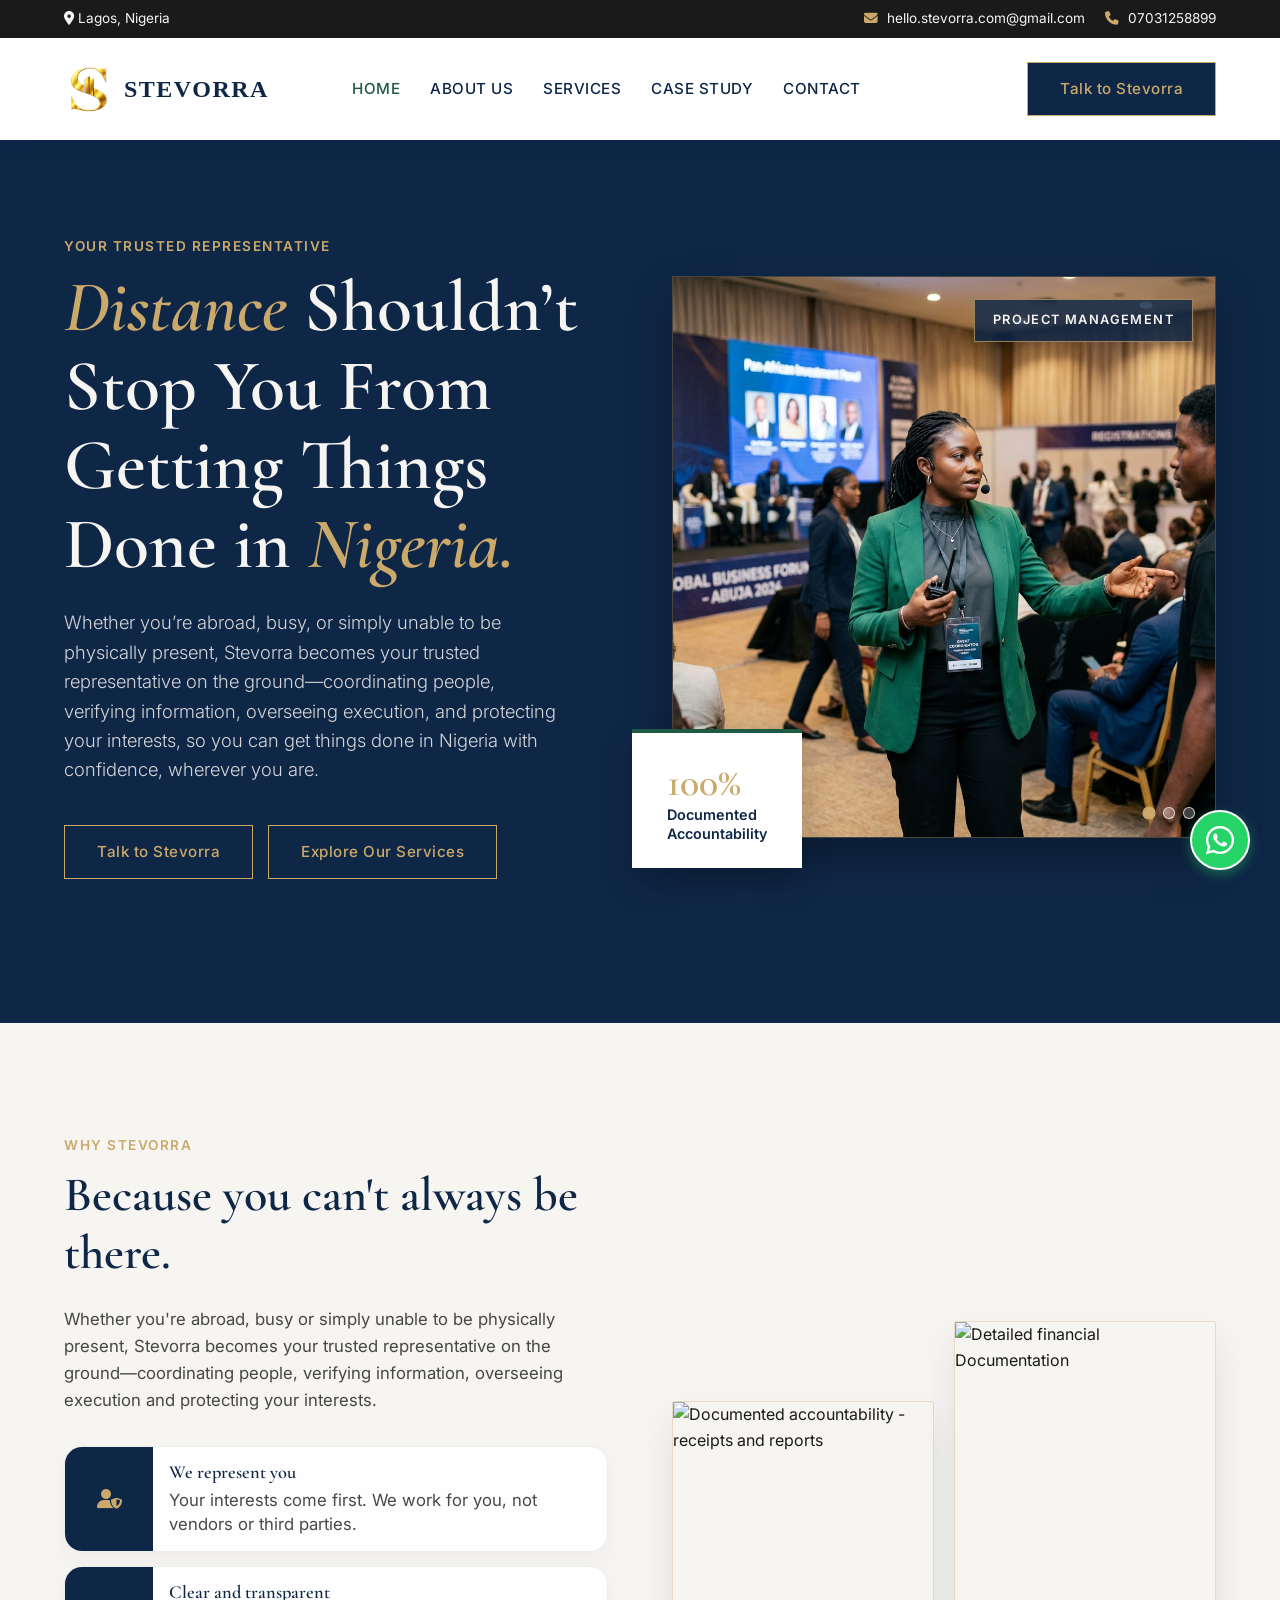
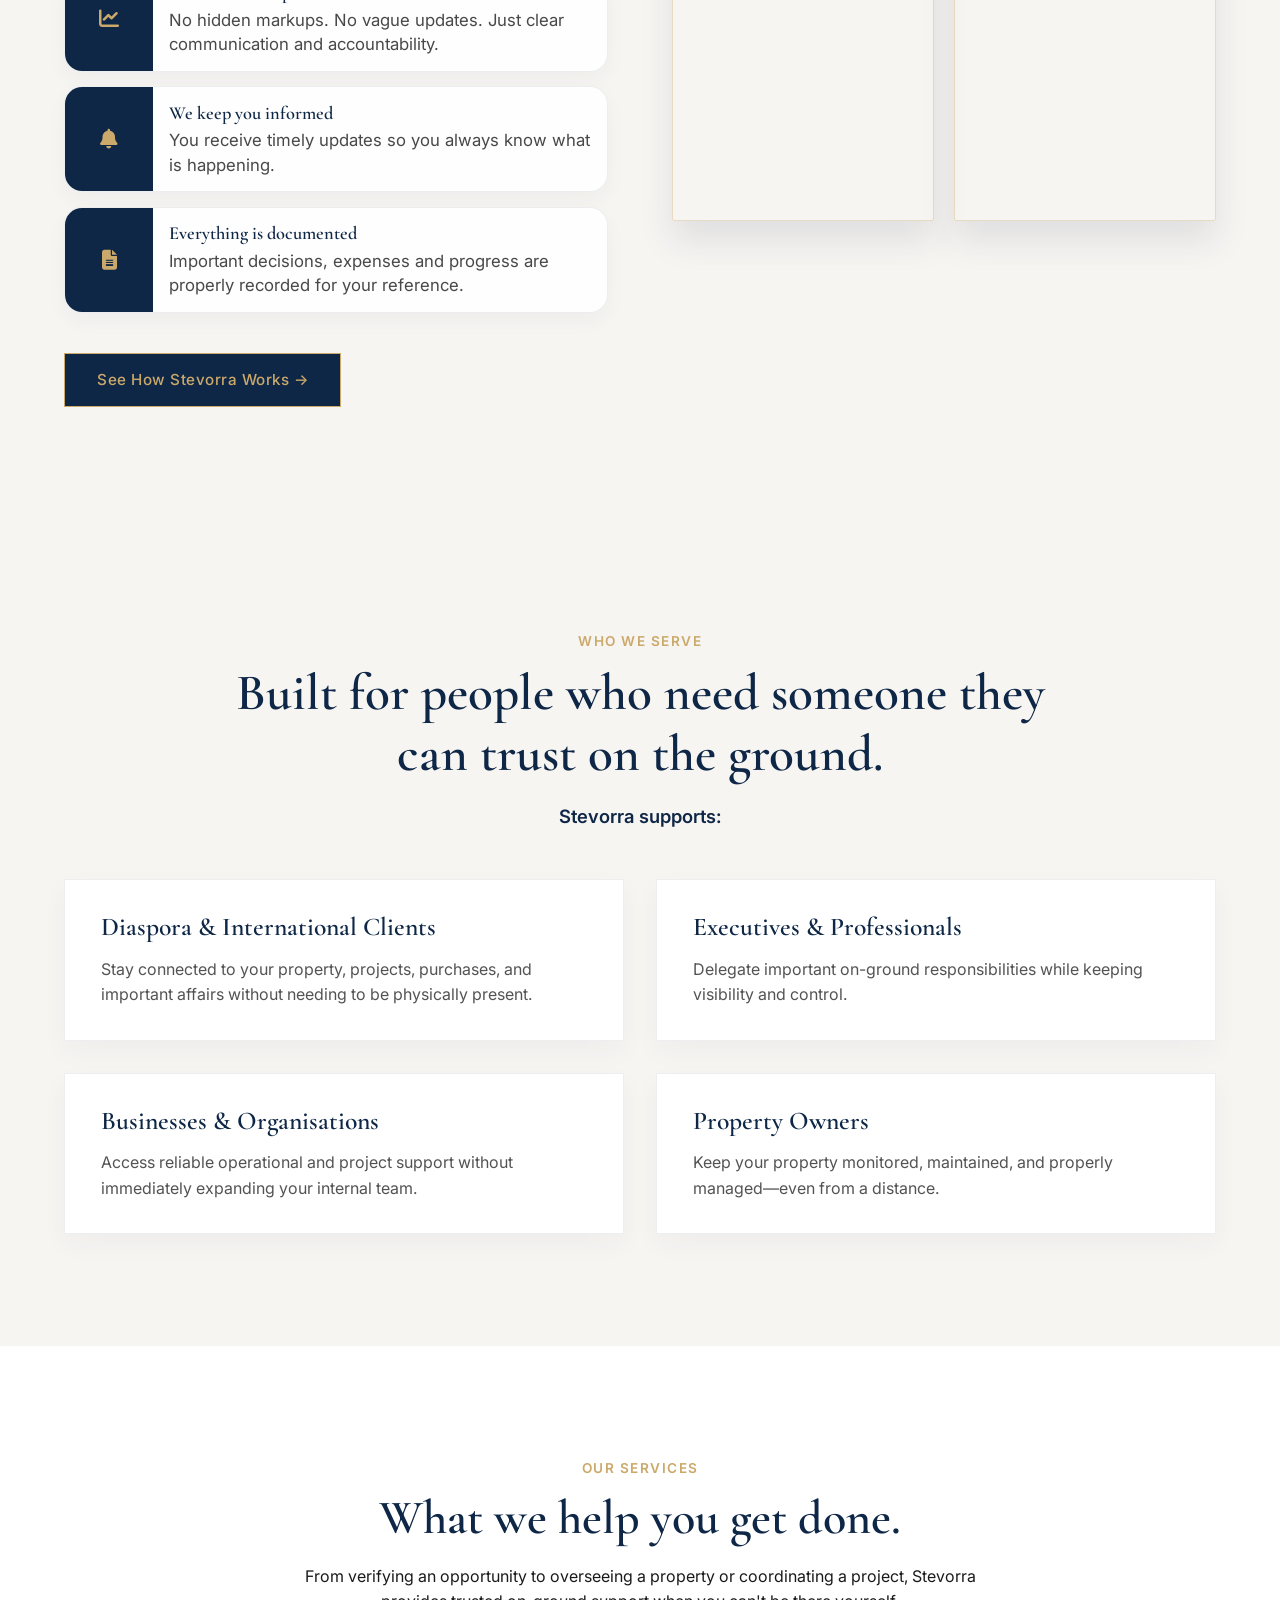
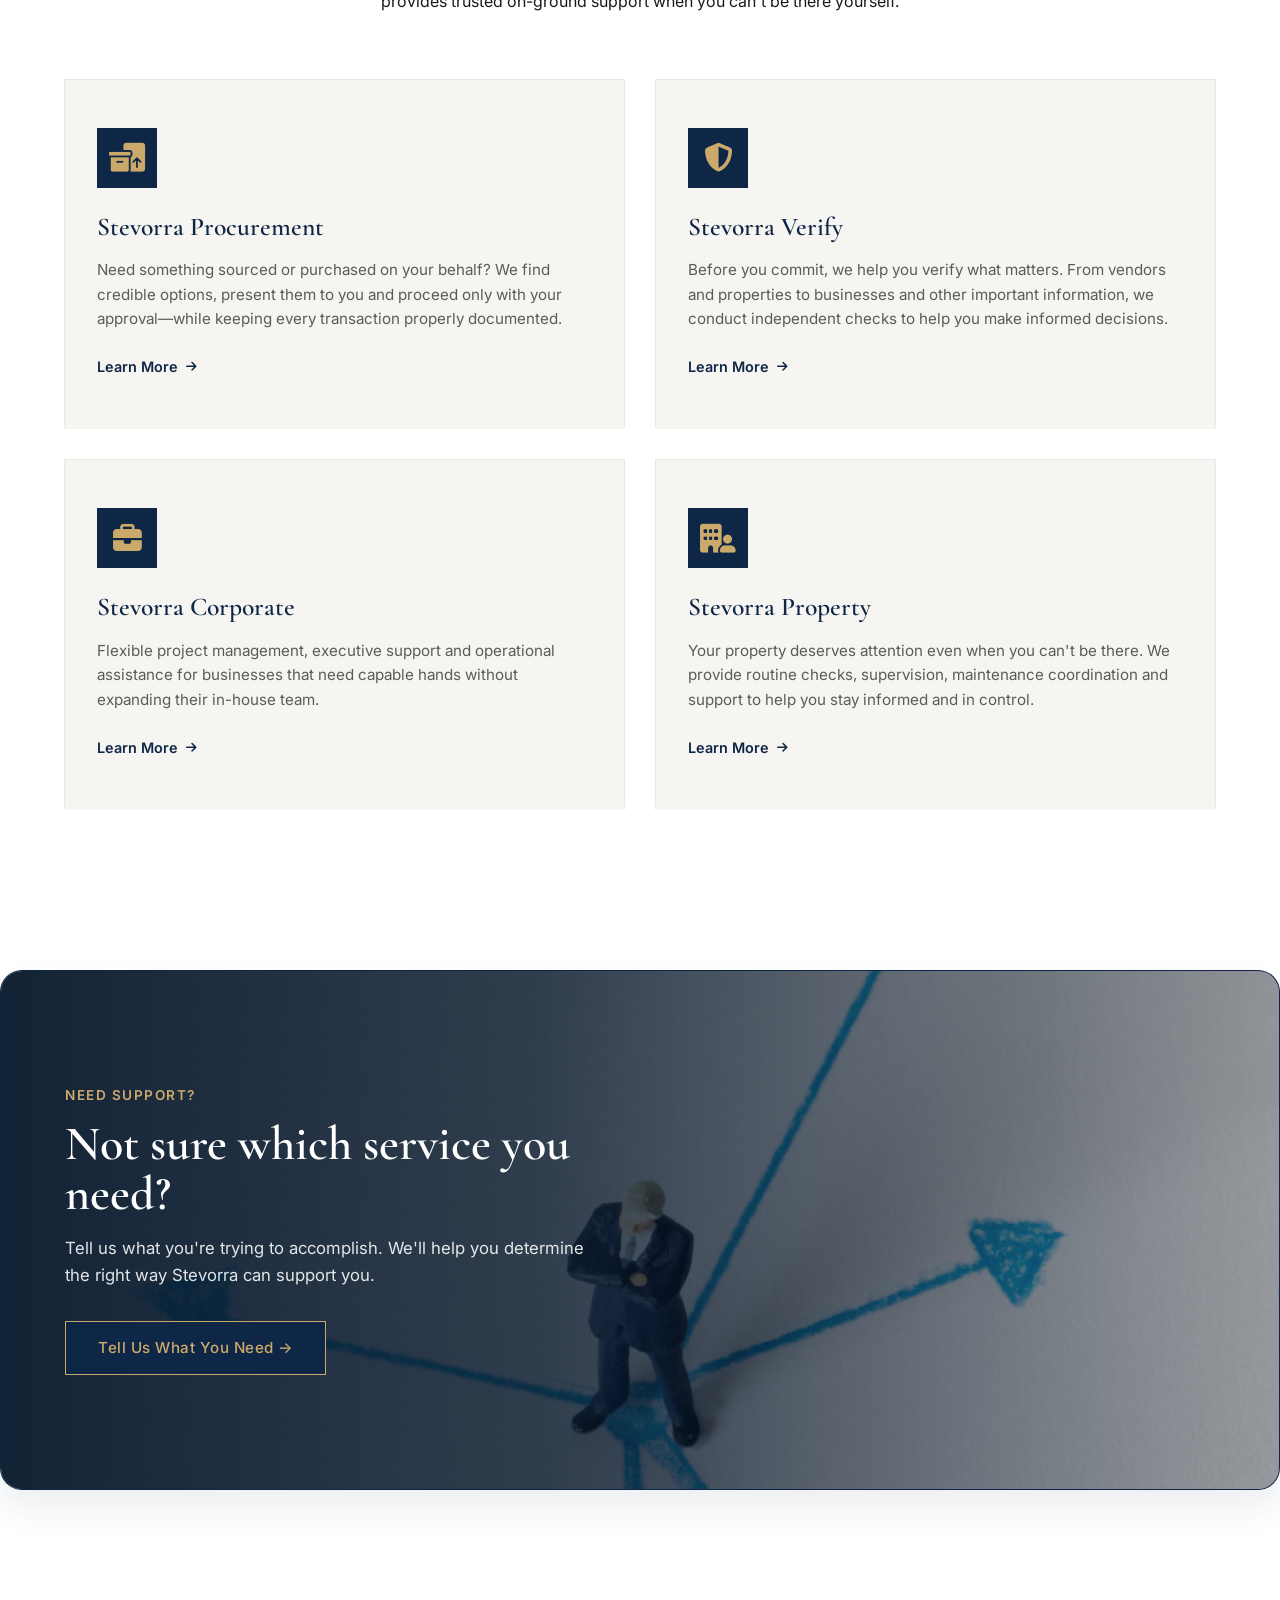
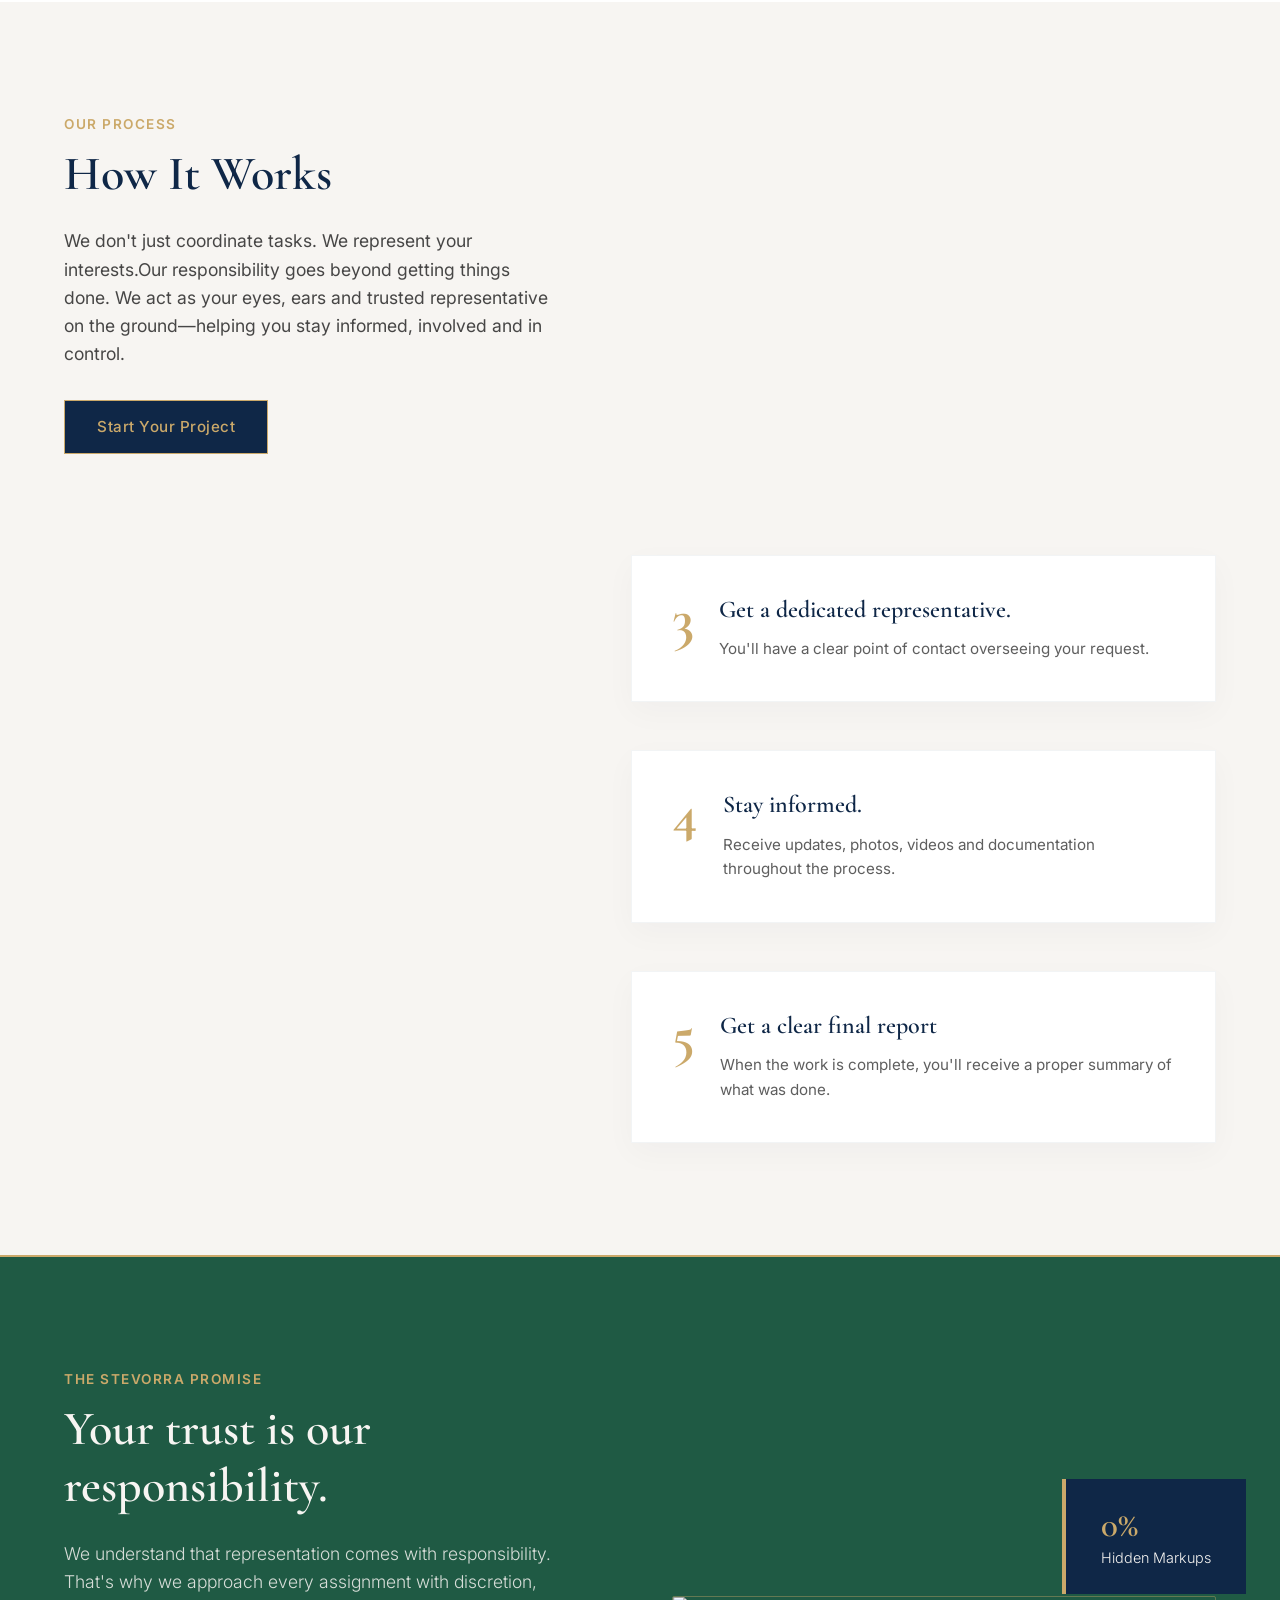
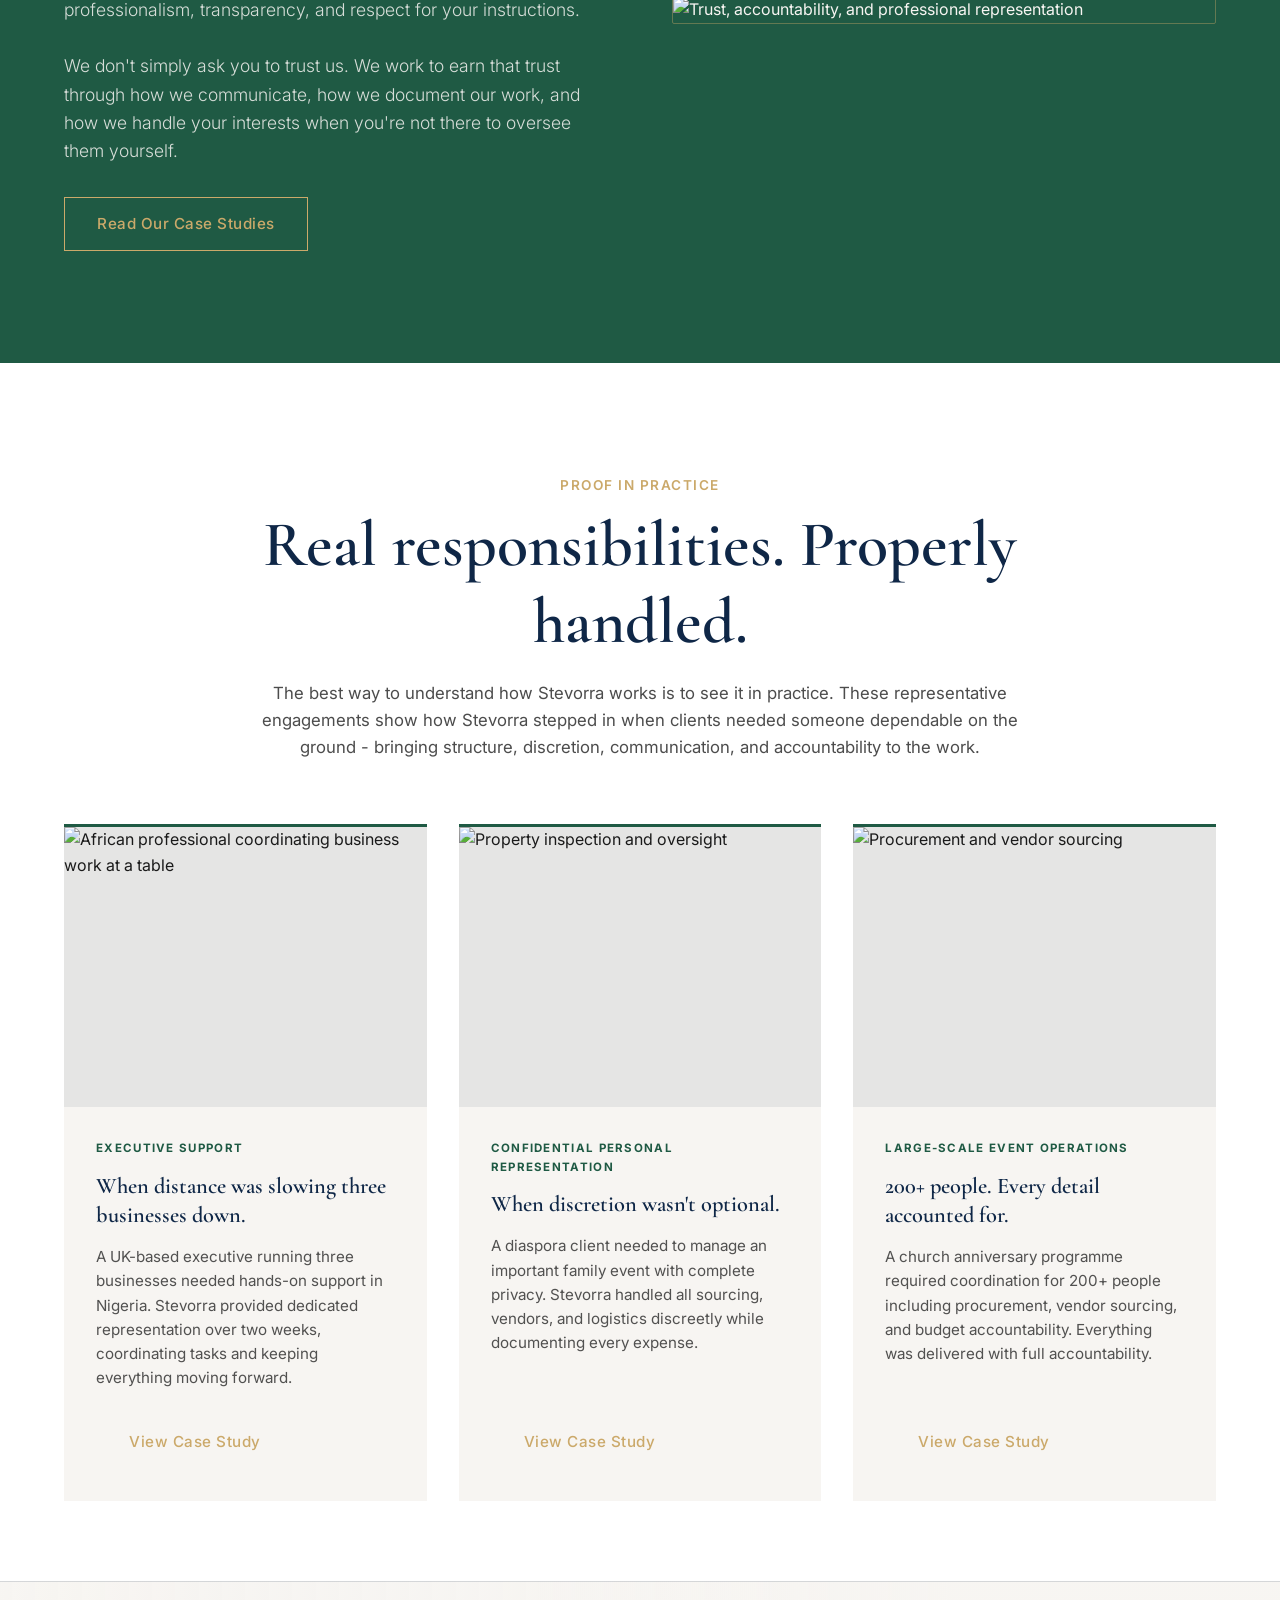
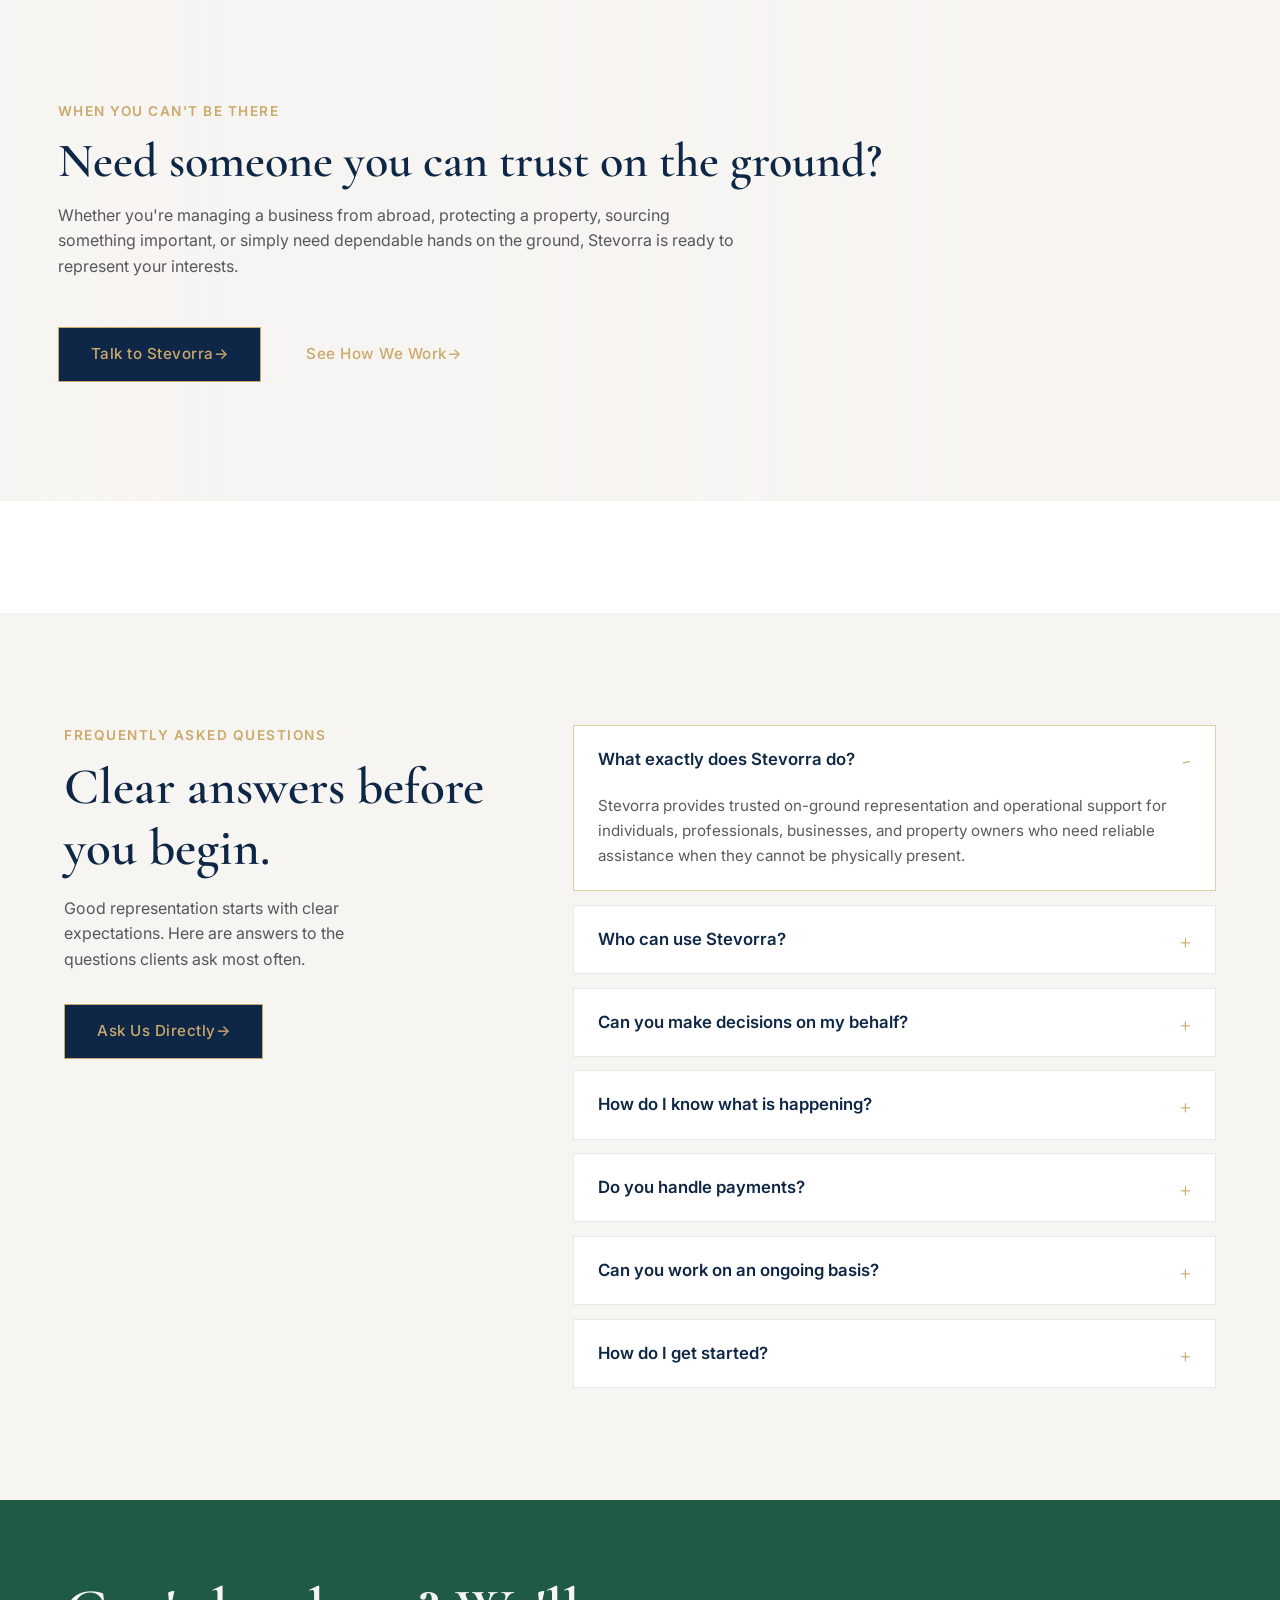
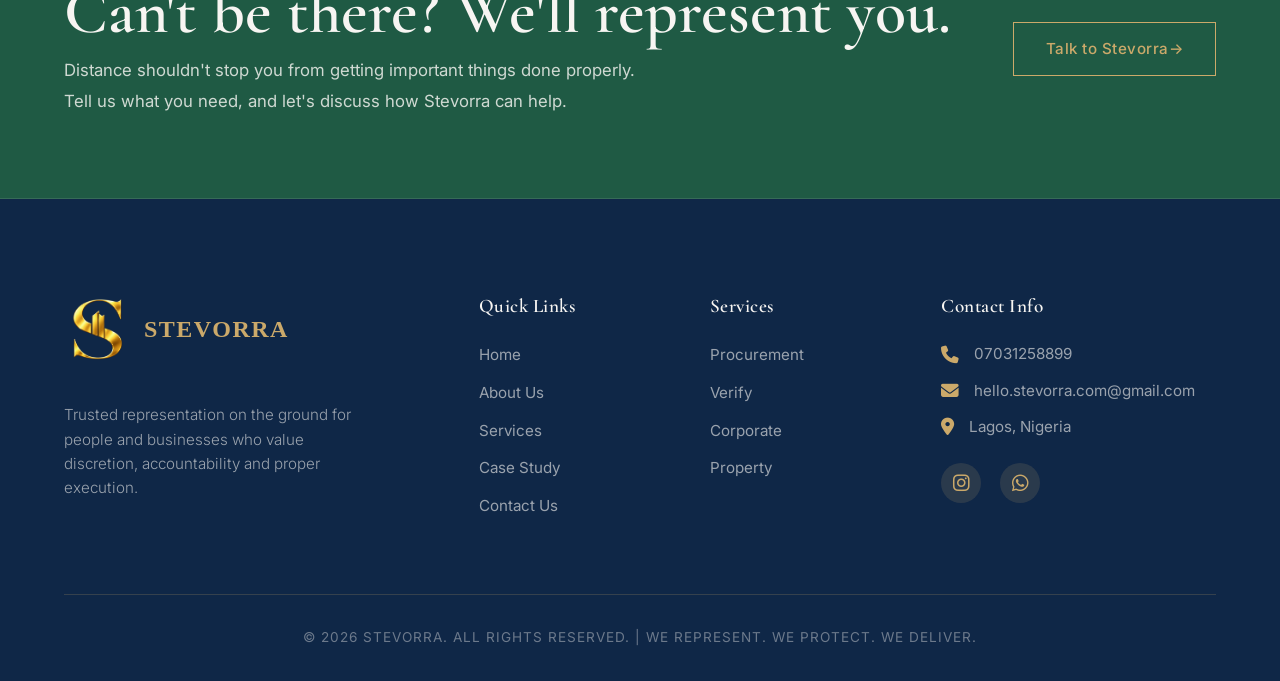
==== commit 85373158: "fix hero section" ====
--- a/index.html
+++ b/index.html
@@ -65,8 +65,10 @@
         <div class="container hero-grid">
             <div class="hero-content reveal-left">
                 <span class="subtitle">Your Trusted Representative</span>
-                <h1>Your trusted <span>representative</span> on the ground</h1>
-                <p>Whether you're managing a project, overseeing property, sourcing something important or simply need someone you trust to be physically present, Stevorra represents your interests and helps you get things done properly.</p>
+                <h1><span>Distance </span> Shouldn’t Stop You From Getting Things Done in <span>Nigeria.</span></h1>
+                <p>
+
+Whether you’re abroad, busy, or simply unable to be physically present, Stevorra becomes your trusted representative on the ground—coordinating people, verifying information, overseeing execution, and protecting your interests, so you can get things done in Nigeria with confidence, wherever you are.</p>
                 <div class="hero-buttons">
                     <a href="contact.html" class="btn btn-primary">Talk to Stevorra</a>
                     <a href="about.html" class="btn btn-outline-light">Explore Our Services</a>
@@ -76,7 +78,7 @@
                 <div class="hero-slider" aria-live="polite">
                     <div class="hero-slide active">
                         <img src="images/event_coordination.jpeg" alt="Project execution and team coordination">
-                        <div class="slide-badge">Projects</div>
+                        <div class="slide-badge">Project Management</div>
                     </div>
                     <div class="hero-slide">
                            <img src="images/verify1.jpeg" alt="Property oversight in Lagos">
@@ -84,12 +86,12 @@
                     </div>
                     <div class="hero-slide">
                         <img src="images/corporate.jpeg" alt="Corporate office operations and client support">
-                        <div class="slide-badge">Corporate Office</div>
+                        <div class="slide-badge">Corporate Services</div>
                     </div>
                     <div class="hero-slider-dots" aria-label="Hero slide controls">
                         <button class="active" type="button" aria-label="Show project slide" data-slide="0"></button>
                         <button type="button" aria-label="Show property slide" data-slide="1"></button>
-                        <button type="button" aria-label="Show corporate office slide" data-slide="2"></button>
+                        <button type="button" aria-label="Show corporate services slide" data-slide="2"></button>
                     </div>
                 </div>
                 <div class="stats-box">
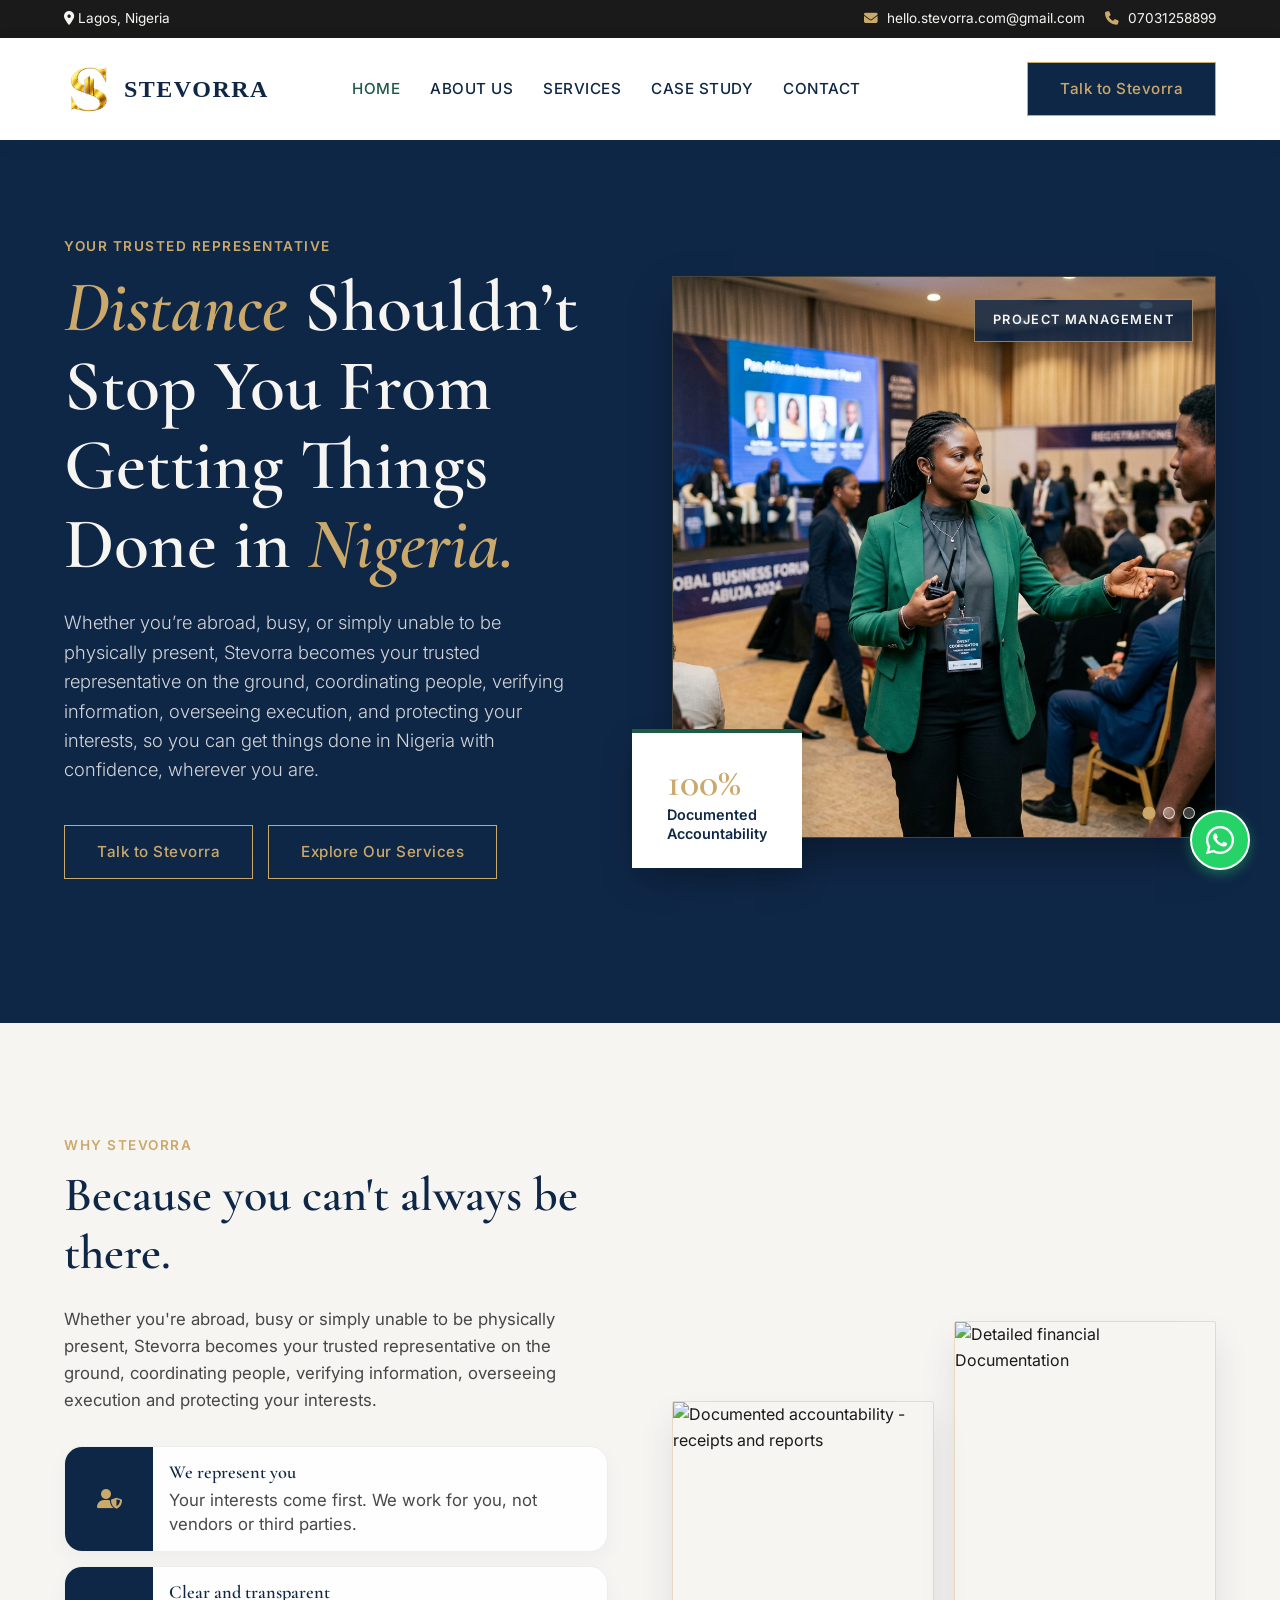
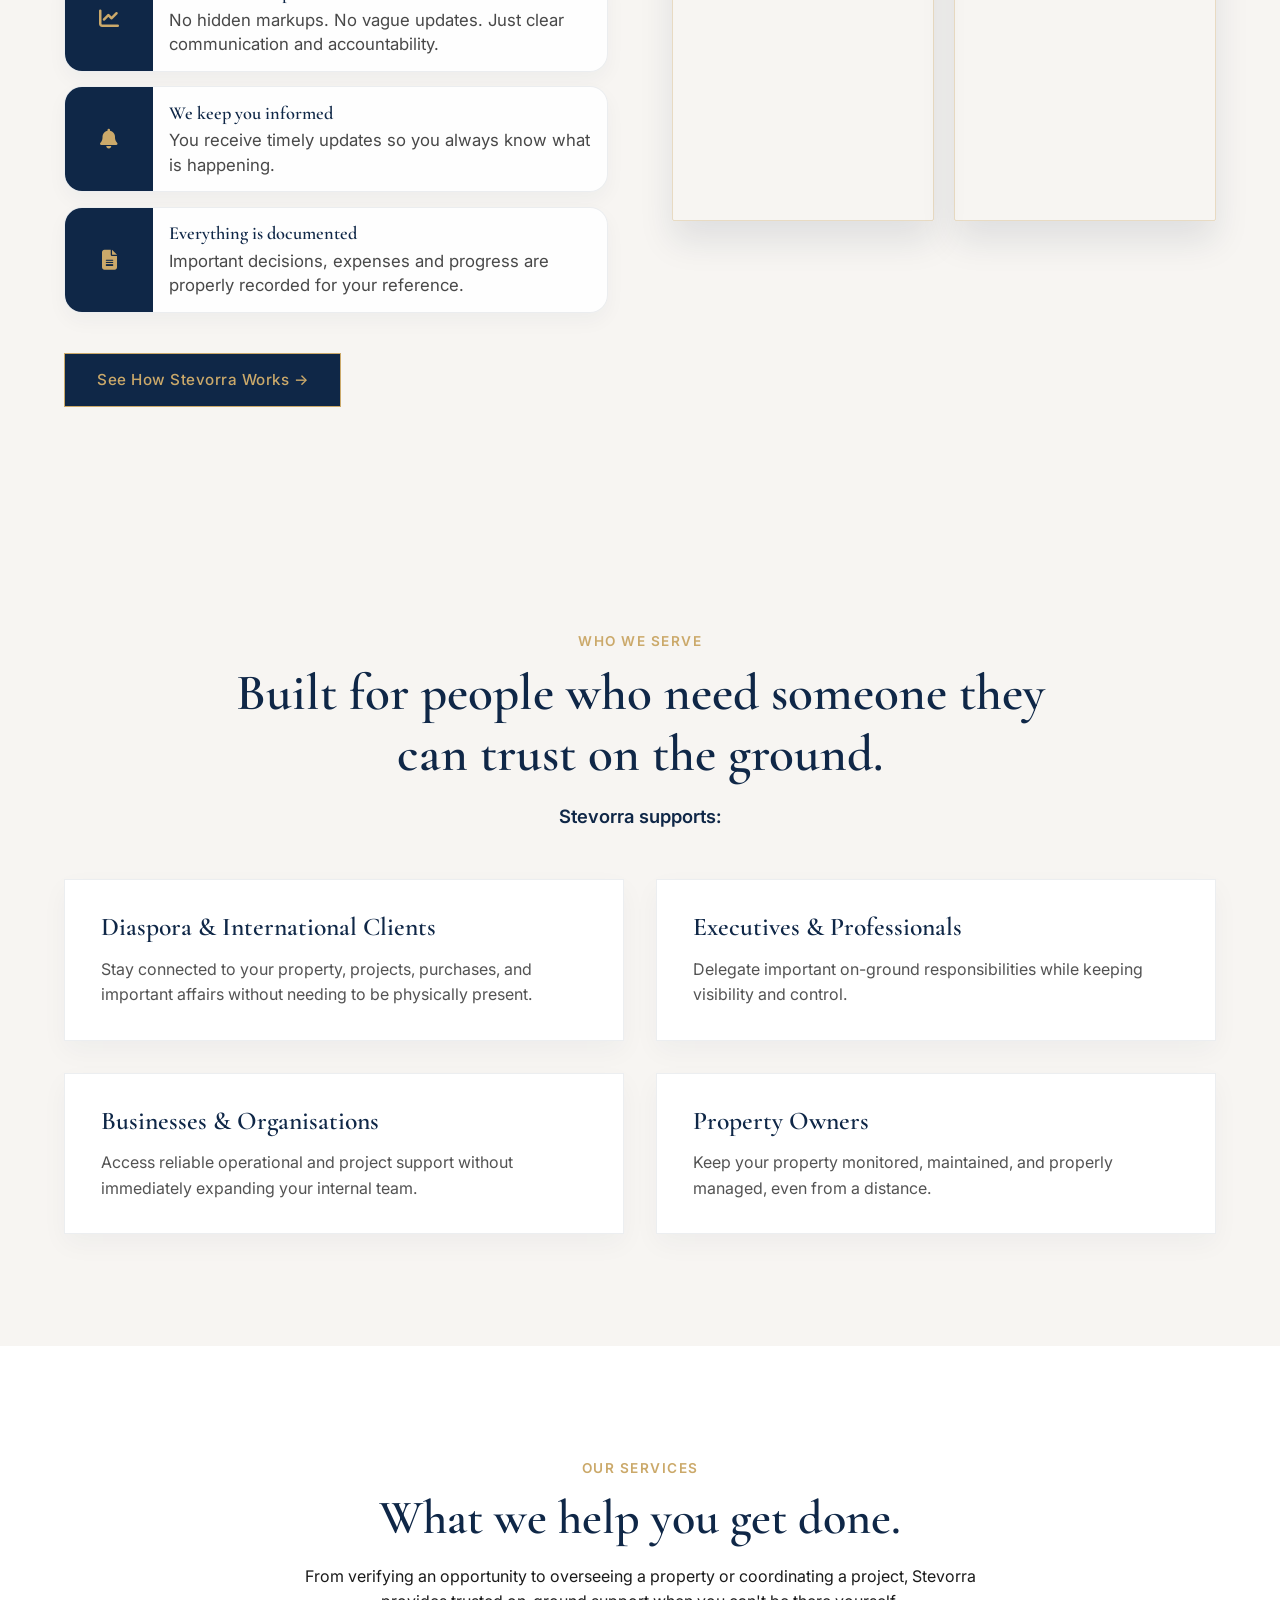
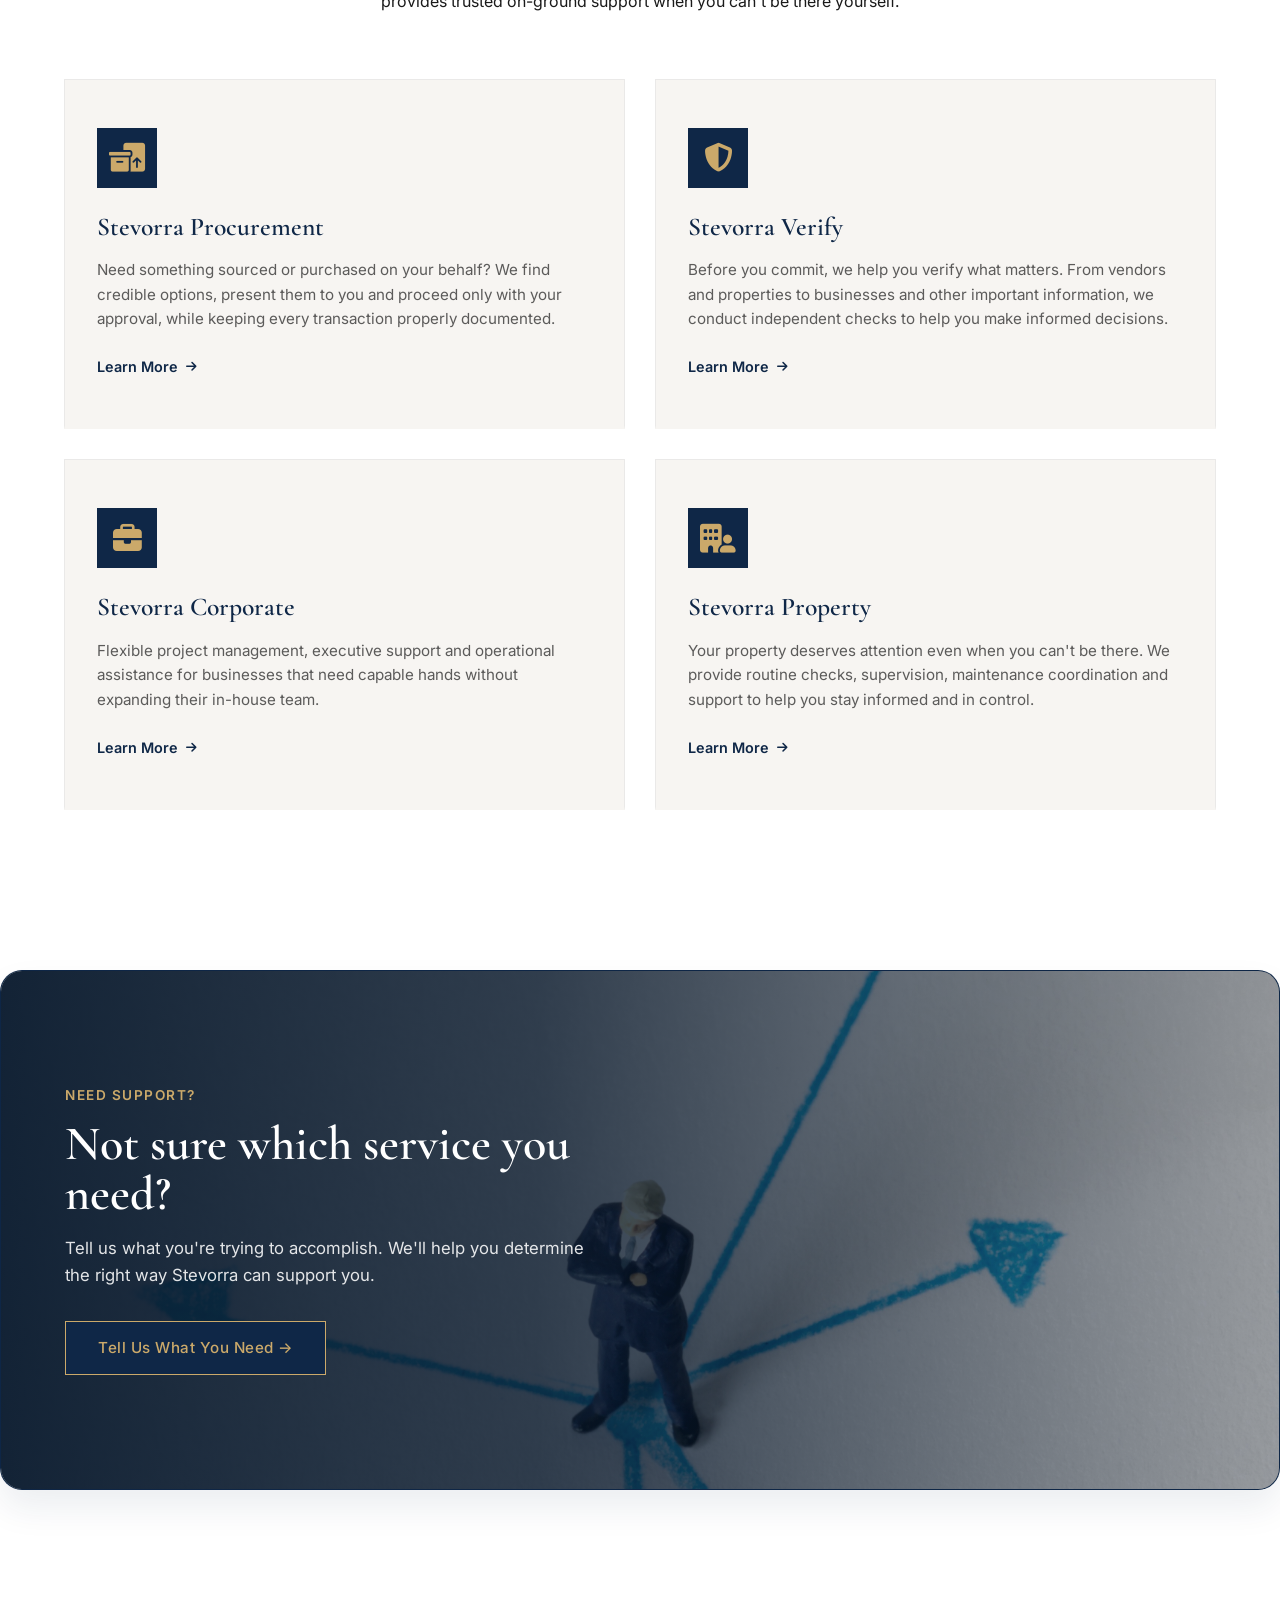
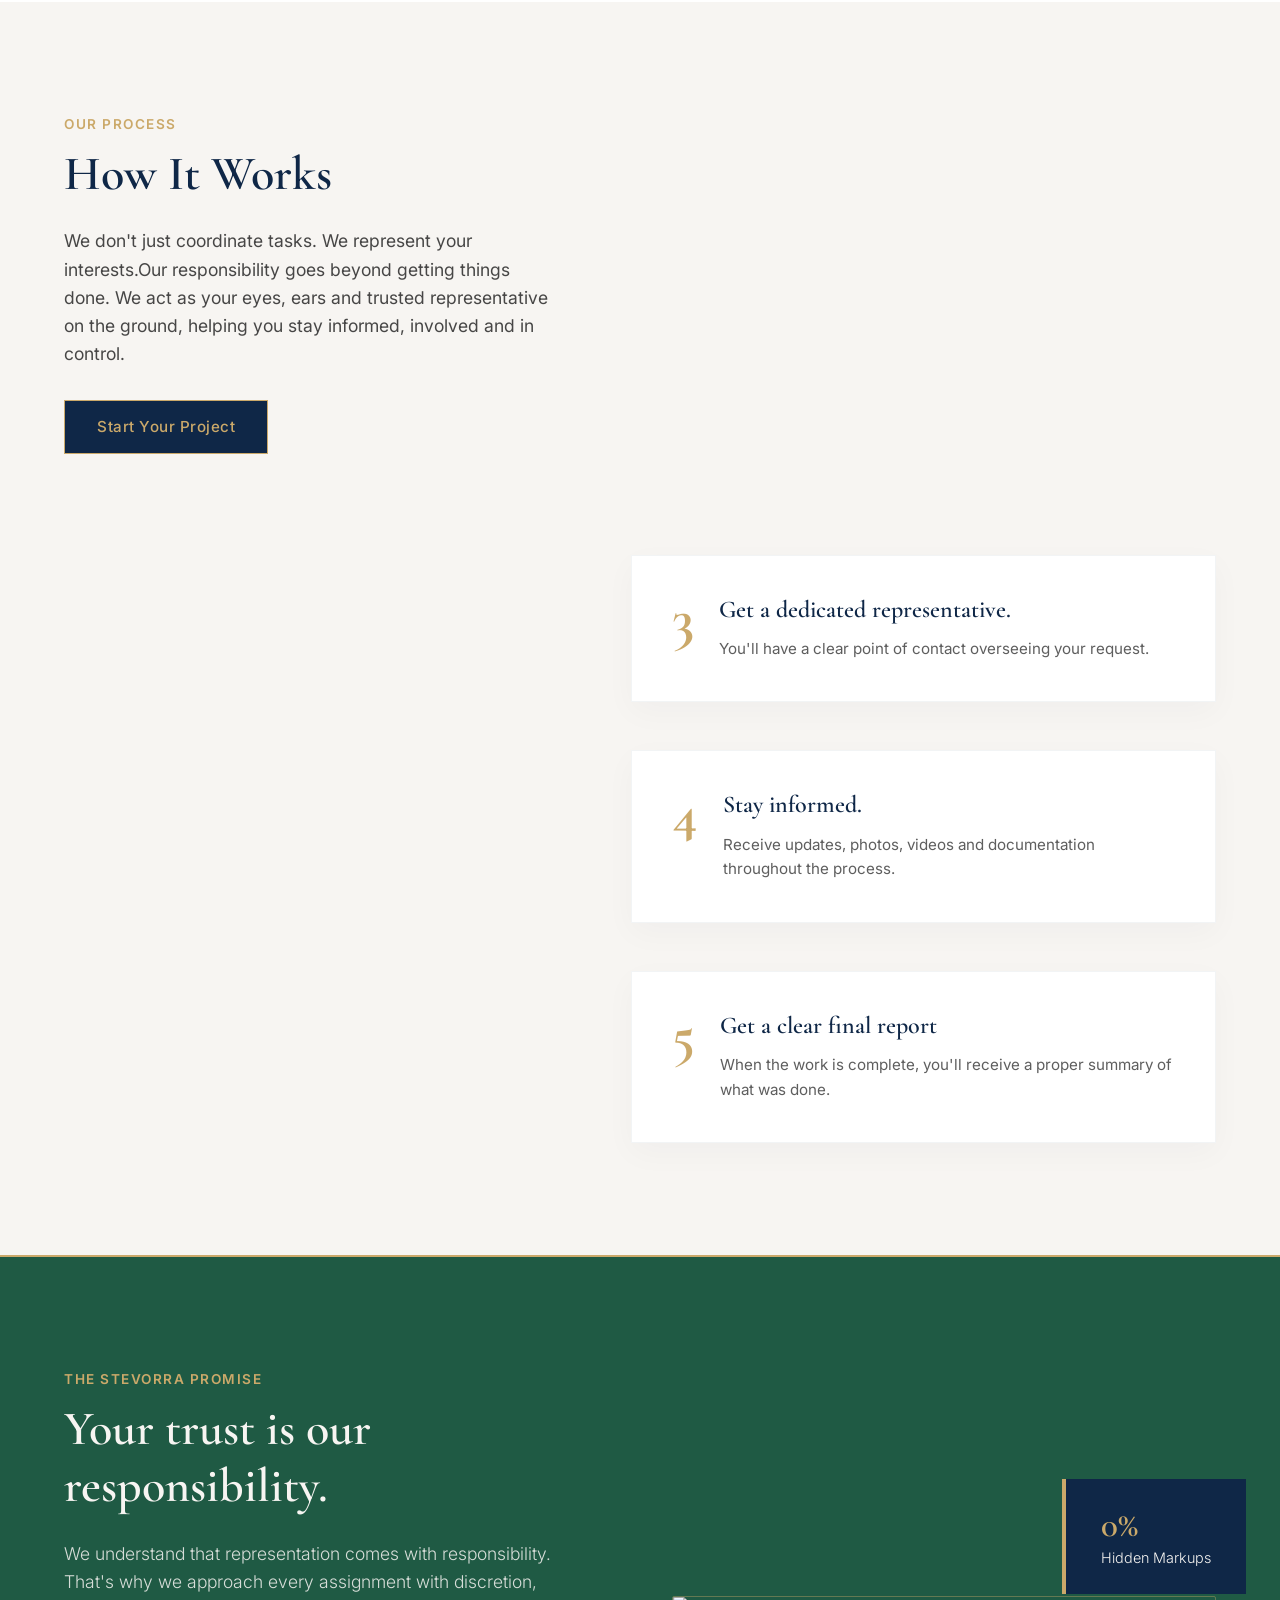
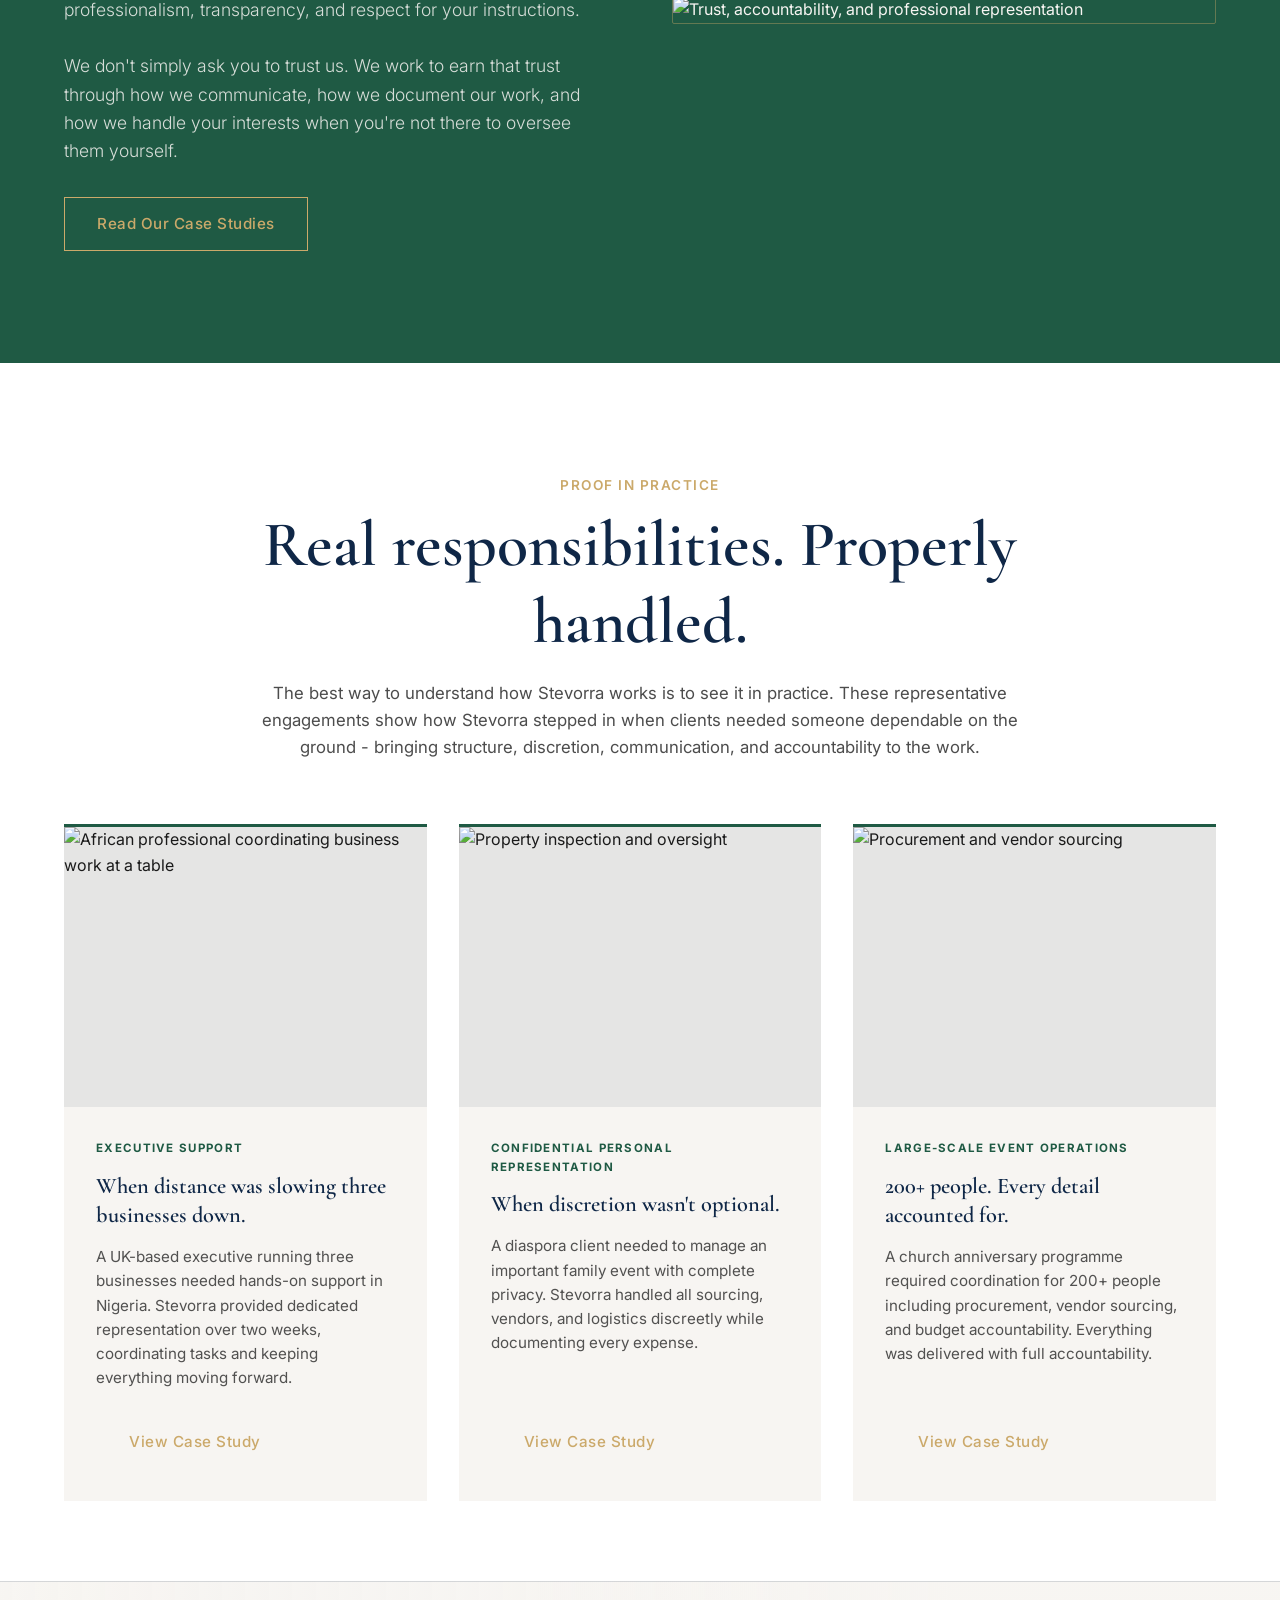
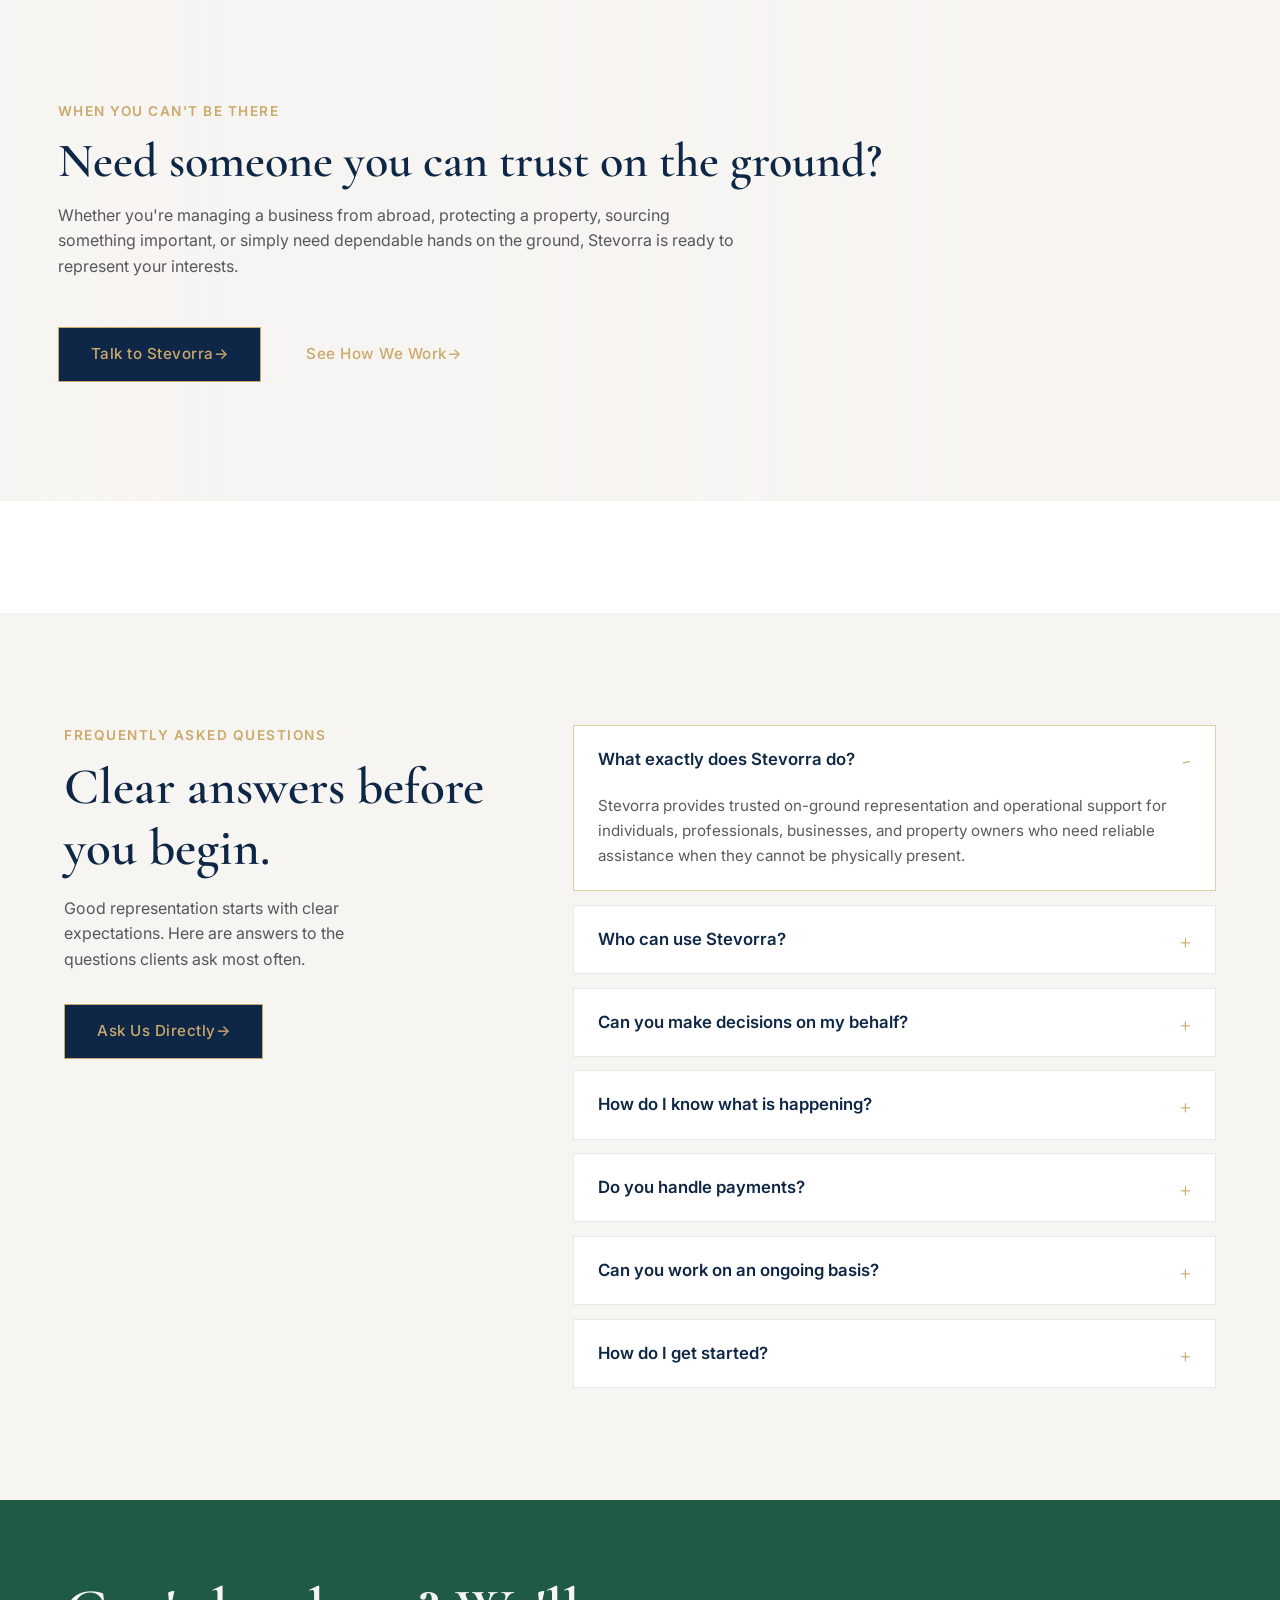
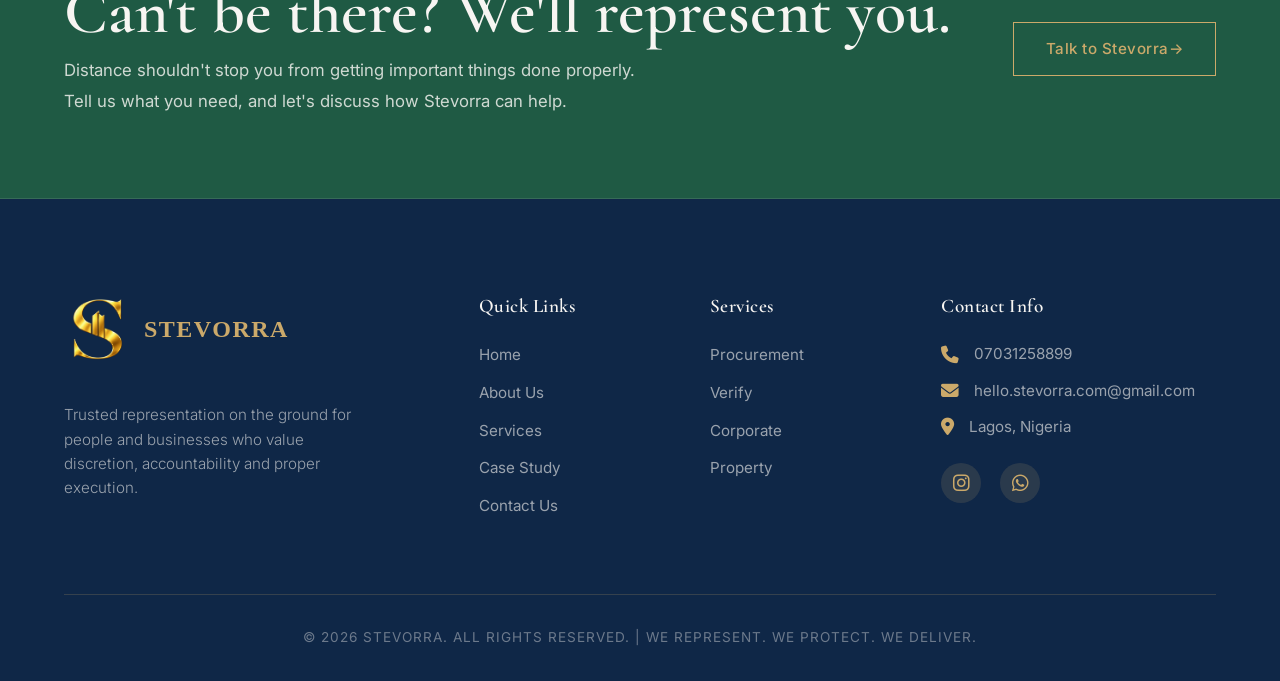
==== commit 296a3eab: "remove em-dashes" ====
--- a/index.html
+++ b/index.html
@@ -68,7 +68,7 @@
                 <h1><span>Distance </span> Shouldn’t Stop You From Getting Things Done in <span>Nigeria.</span></h1>
                 <p>
 
-Whether you’re abroad, busy, or simply unable to be physically present, Stevorra becomes your trusted representative on the ground—coordinating people, verifying information, overseeing execution, and protecting your interests, so you can get things done in Nigeria with confidence, wherever you are.</p>
+Whether you’re abroad, busy, or simply unable to be physically present, Stevorra becomes your trusted representative on the ground, coordinating people, verifying information, overseeing execution, and protecting your interests, so you can get things done in Nigeria with confidence, wherever you are.</p>
                 <div class="hero-buttons">
                     <a href="contact.html" class="btn btn-primary">Talk to Stevorra</a>
                     <a href="about.html" class="btn btn-outline-light">Explore Our Services</a>
@@ -110,7 +110,7 @@
             <div class="intro-content reveal-left">
                 <span class="subtitle">Why Stevorra</span>
                 <h2>Because you can't always be there.</h2>
-                <p>Whether you're abroad, busy or simply unable to be physically present, Stevorra becomes your trusted representative on the ground—coordinating people, verifying information, overseeing execution and protecting your interests.</p>
+                <p>Whether you're abroad, busy or simply unable to be physically present, Stevorra becomes your trusted representative on the ground, coordinating people, verifying information, overseeing execution and protecting your interests.</p>
 
                 <div class="why-stevorra-grid">
                     <article class="why-card">
@@ -178,7 +178,7 @@
 
                 <article class="serve-card reveal delay-4">
                     <h3>Property Owners</h3>
-                    <p>Keep your property monitored, maintained, and properly managed—even from a distance.</p>
+                    <p>Keep your property monitored, maintained, and properly managed, even from a distance.</p>
                 </article>
             </div>
         </div>
@@ -197,7 +197,7 @@
                 <div class="service-card reveal delay-1">
                     <div class="service-icon"><i class="fa-solid fa-boxes-packing"></i></div>
                     <h3>Stevorra Procurement</h3>
-                    <p>Need something sourced or purchased on your behalf? We find credible options, present them to you and proceed only with your approval—while keeping every transaction properly documented.</p>
+                    <p>Need something sourced or purchased on your behalf? We find credible options, present them to you and proceed only with your approval, while keeping every transaction properly documented.</p>
                     <a href="services.html#procurement" class="service-card-link">Learn More <i class="fa-solid fa-arrow-right"></i></a>
                 </div>
                 <div class="service-card reveal delay-2">
@@ -244,7 +244,7 @@
             <div class="timeline-header reveal-left">
                 <span class="subtitle">Our Process</span>
                 <h2>How It Works</h2>
-                <p>We don't just coordinate tasks. We represent your interests.Our responsibility goes beyond getting things done. We act as your eyes, ears and trusted representative on the ground—helping you stay informed, involved and in control.</p>
+                <p>We don't just coordinate tasks. We represent your interests.Our responsibility goes beyond getting things done. We act as your eyes, ears and trusted representative on the ground, helping you stay informed, involved and in control.</p>
                 <a href="contact.html" class="btn btn-primary">Start Your Project</a>
             </div>
             
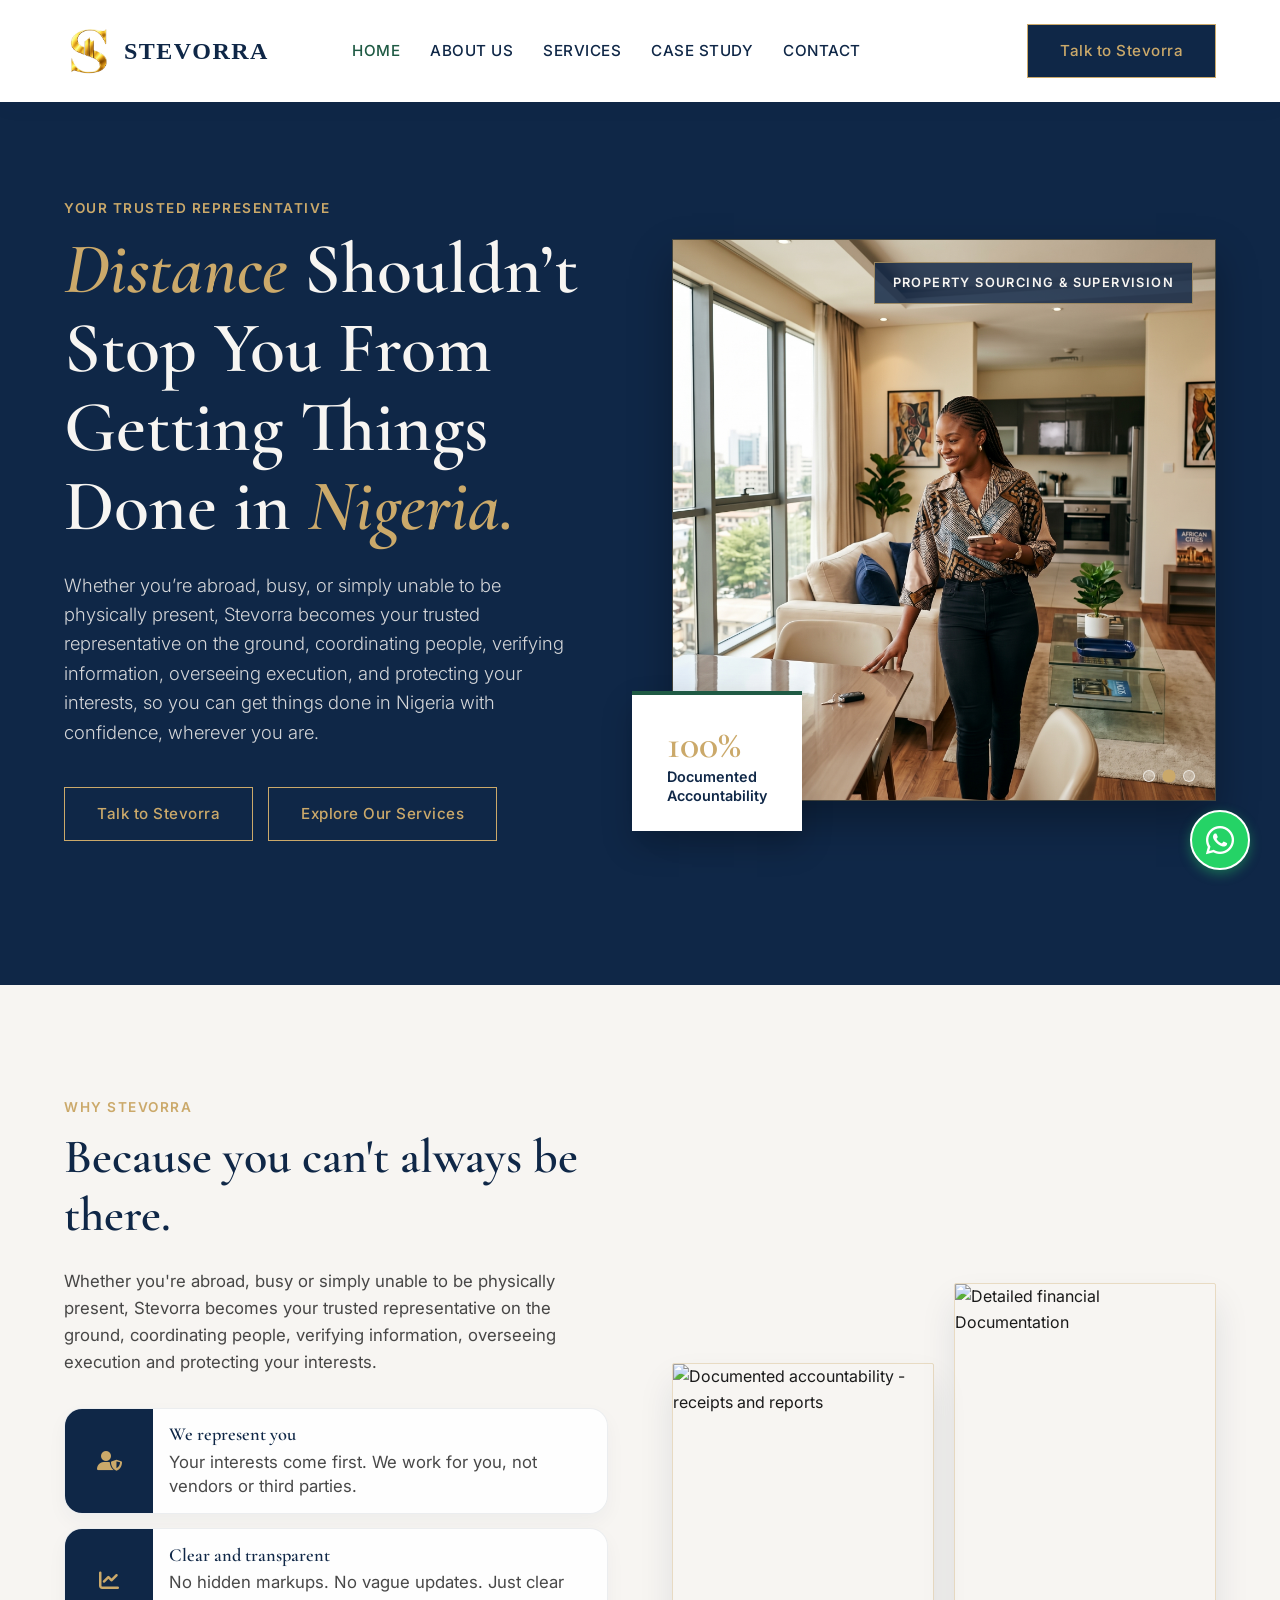
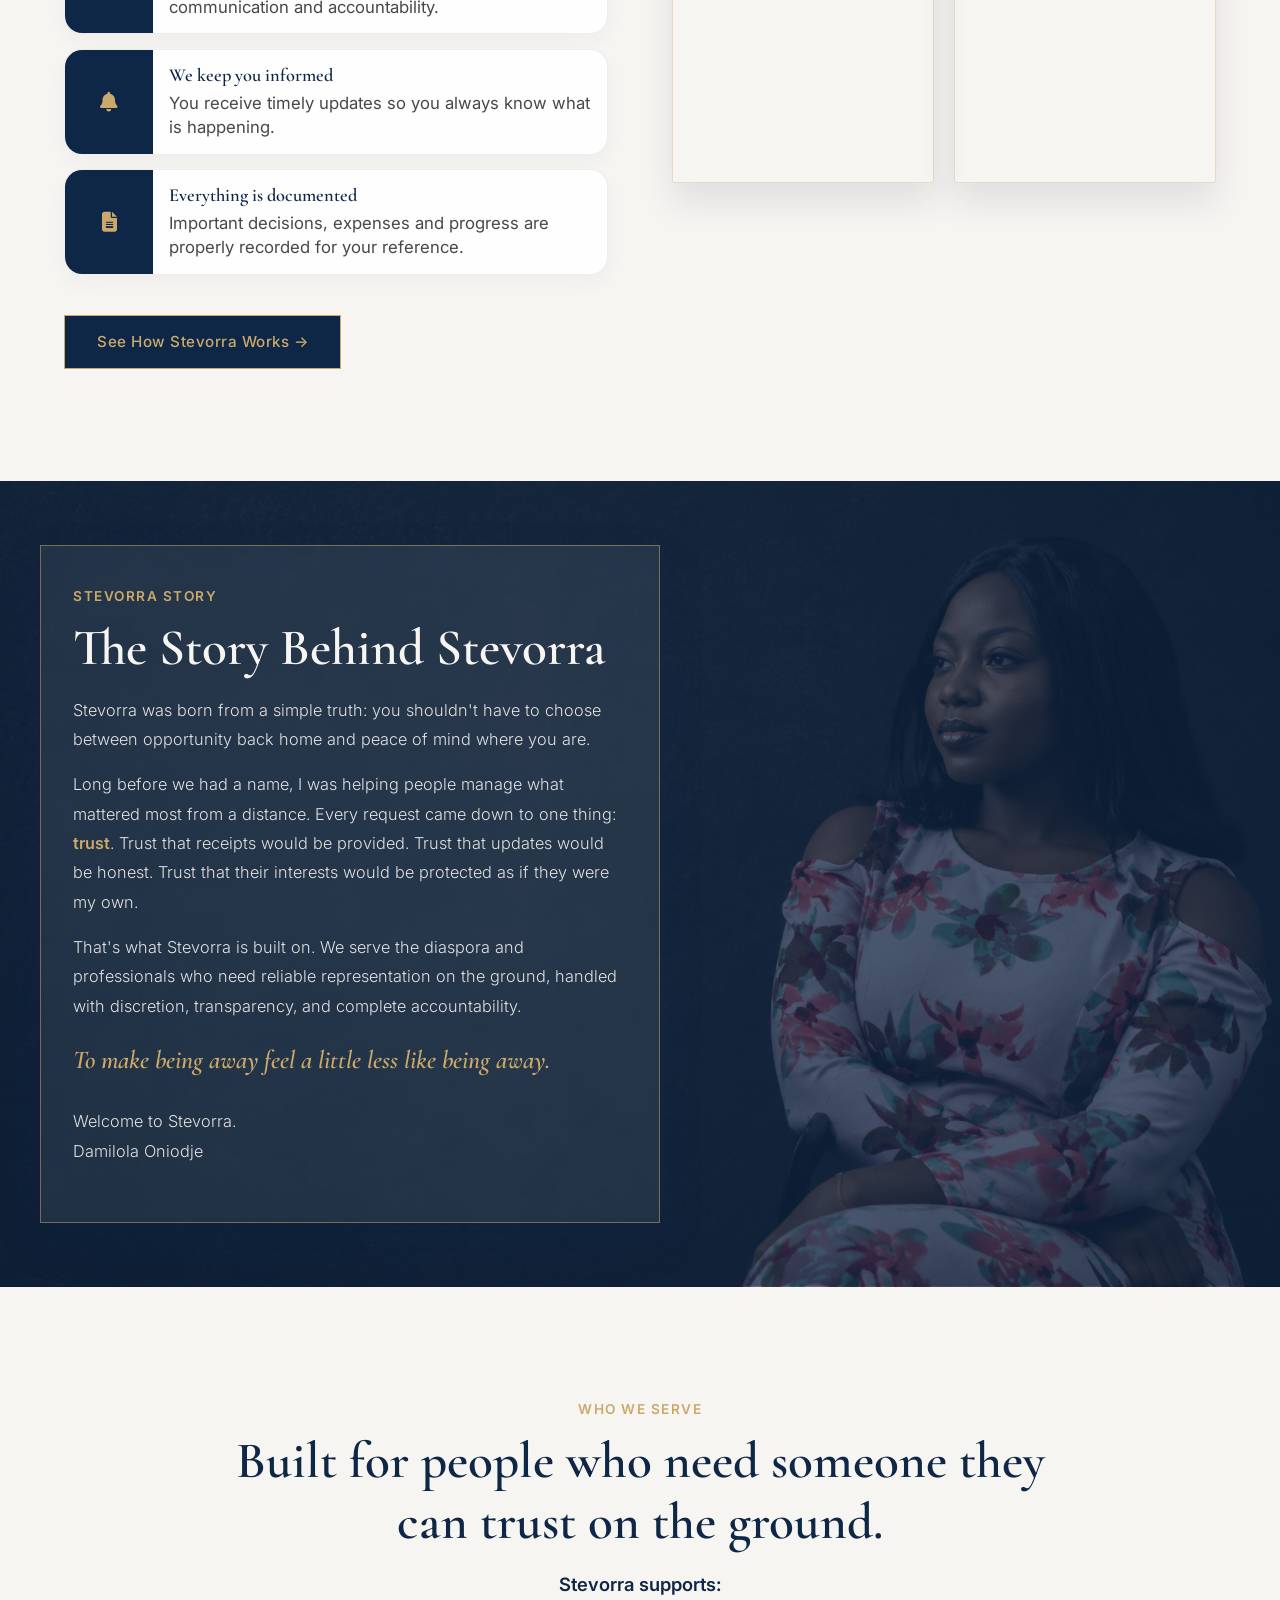
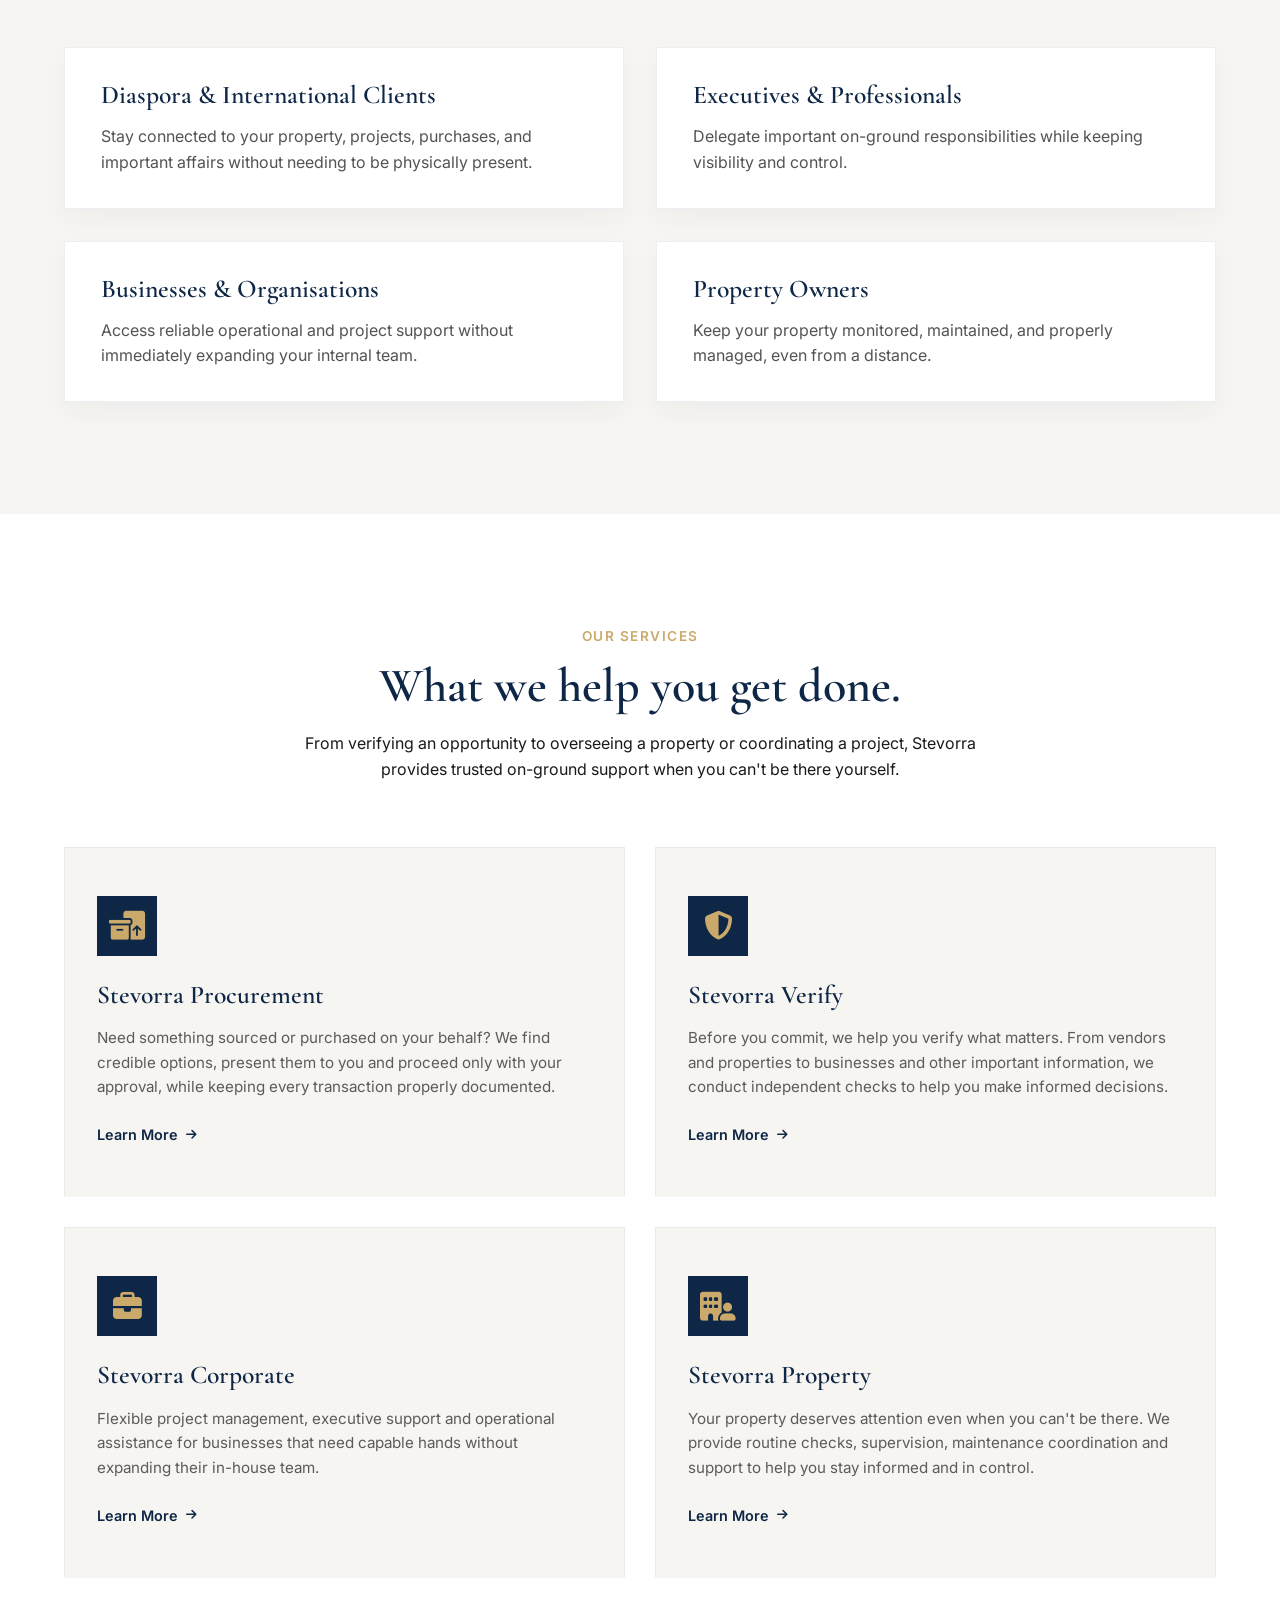
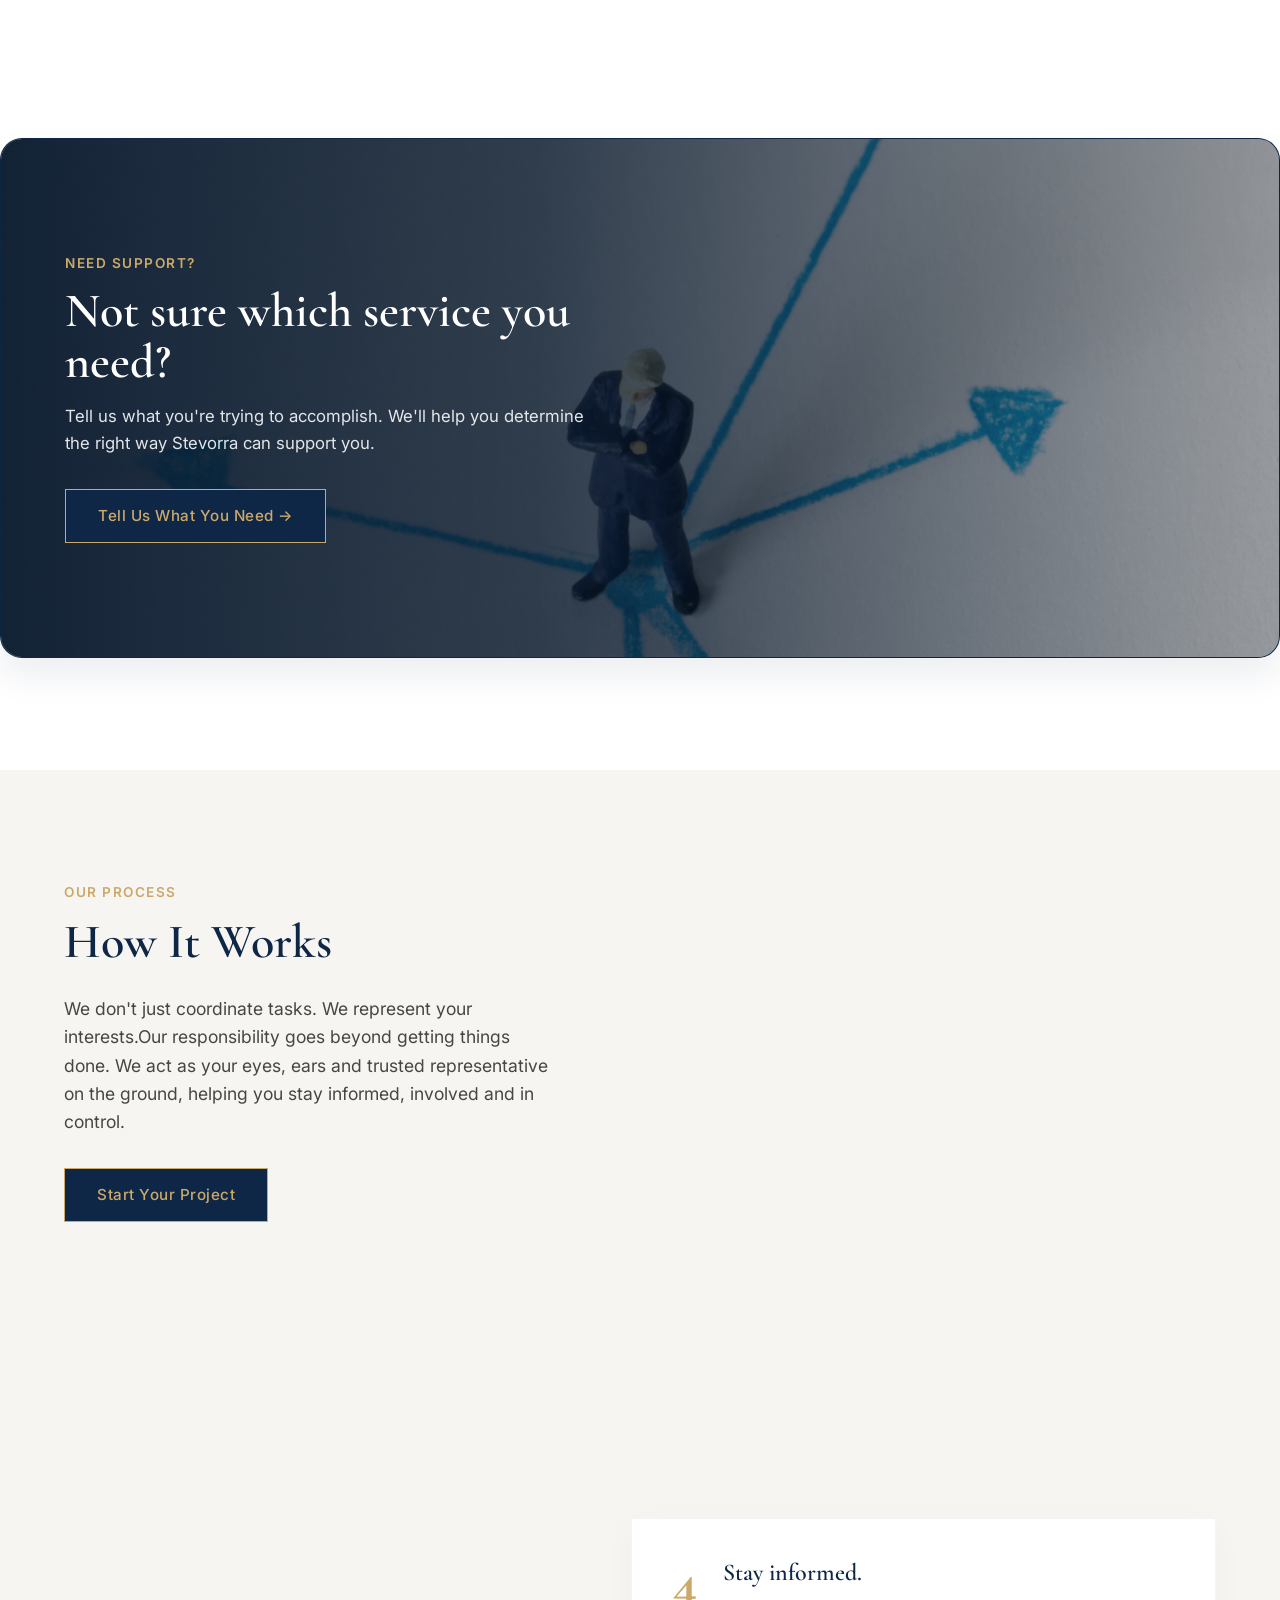
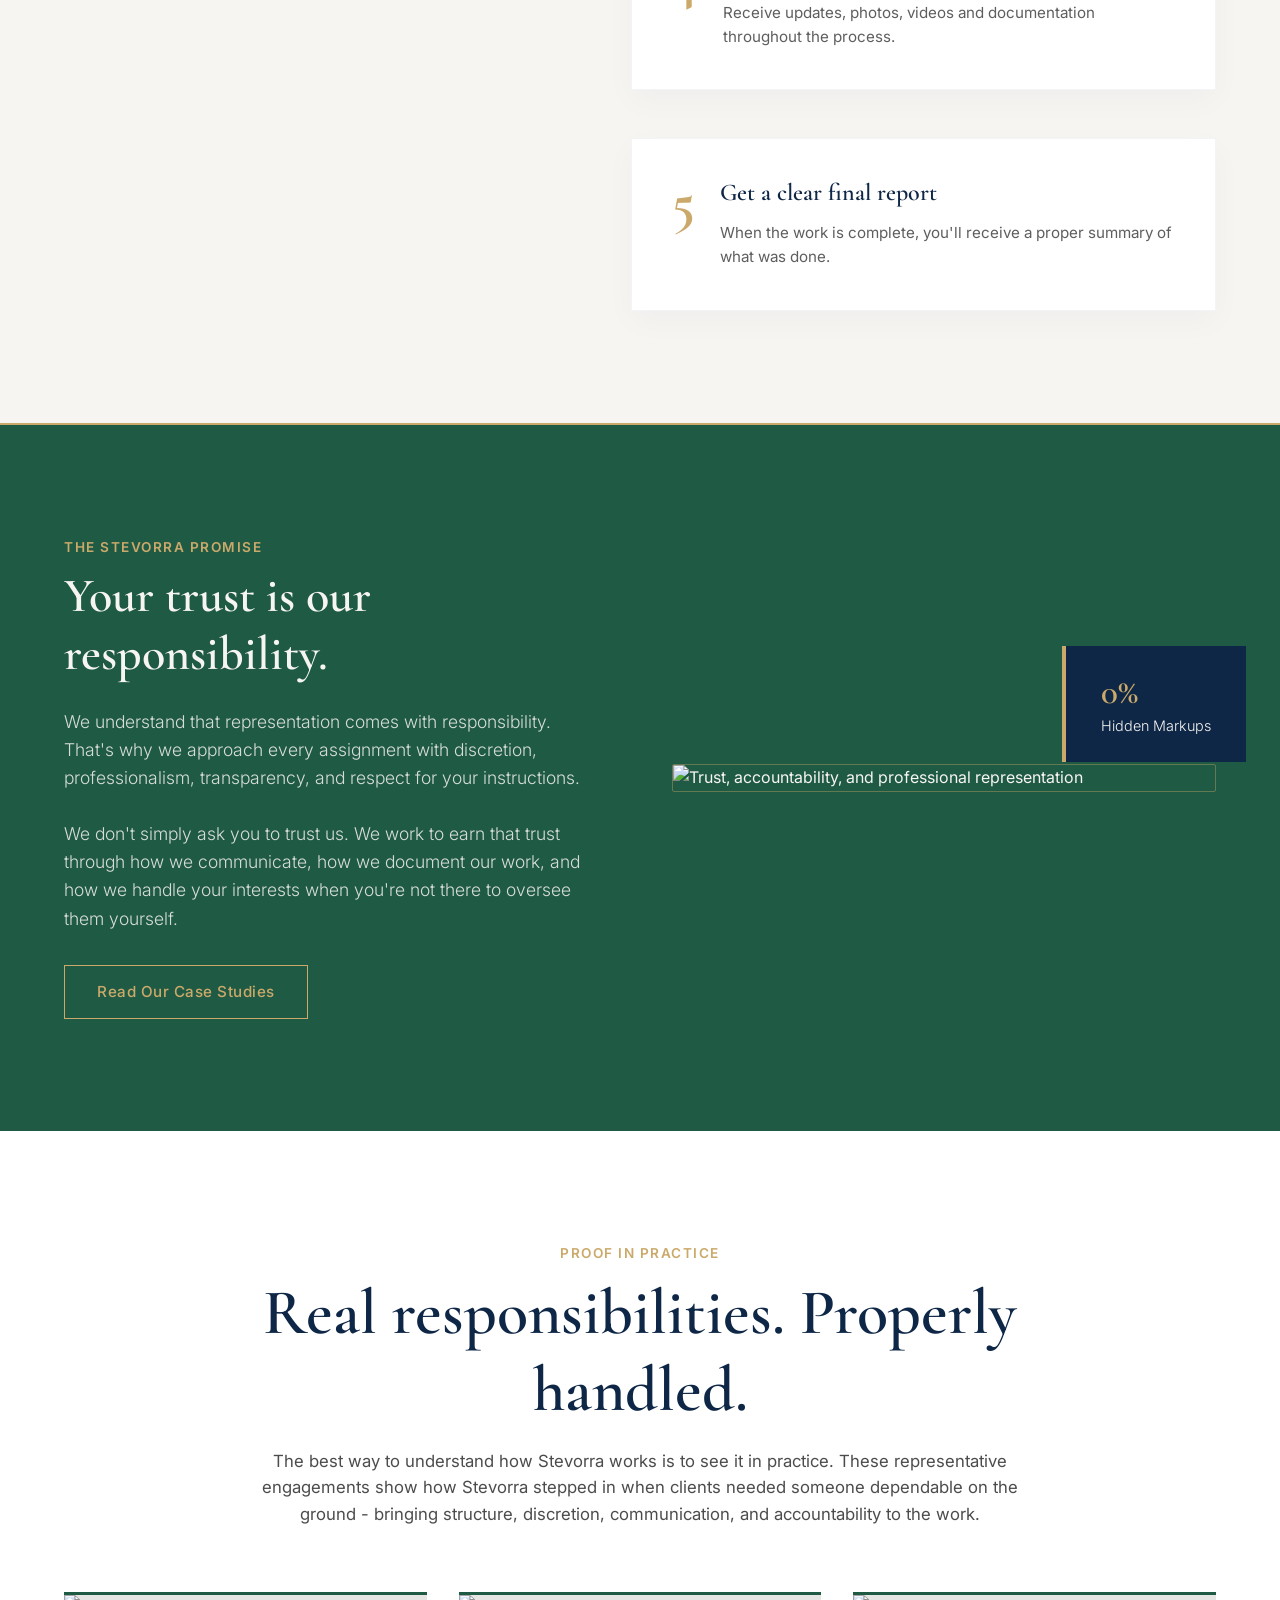
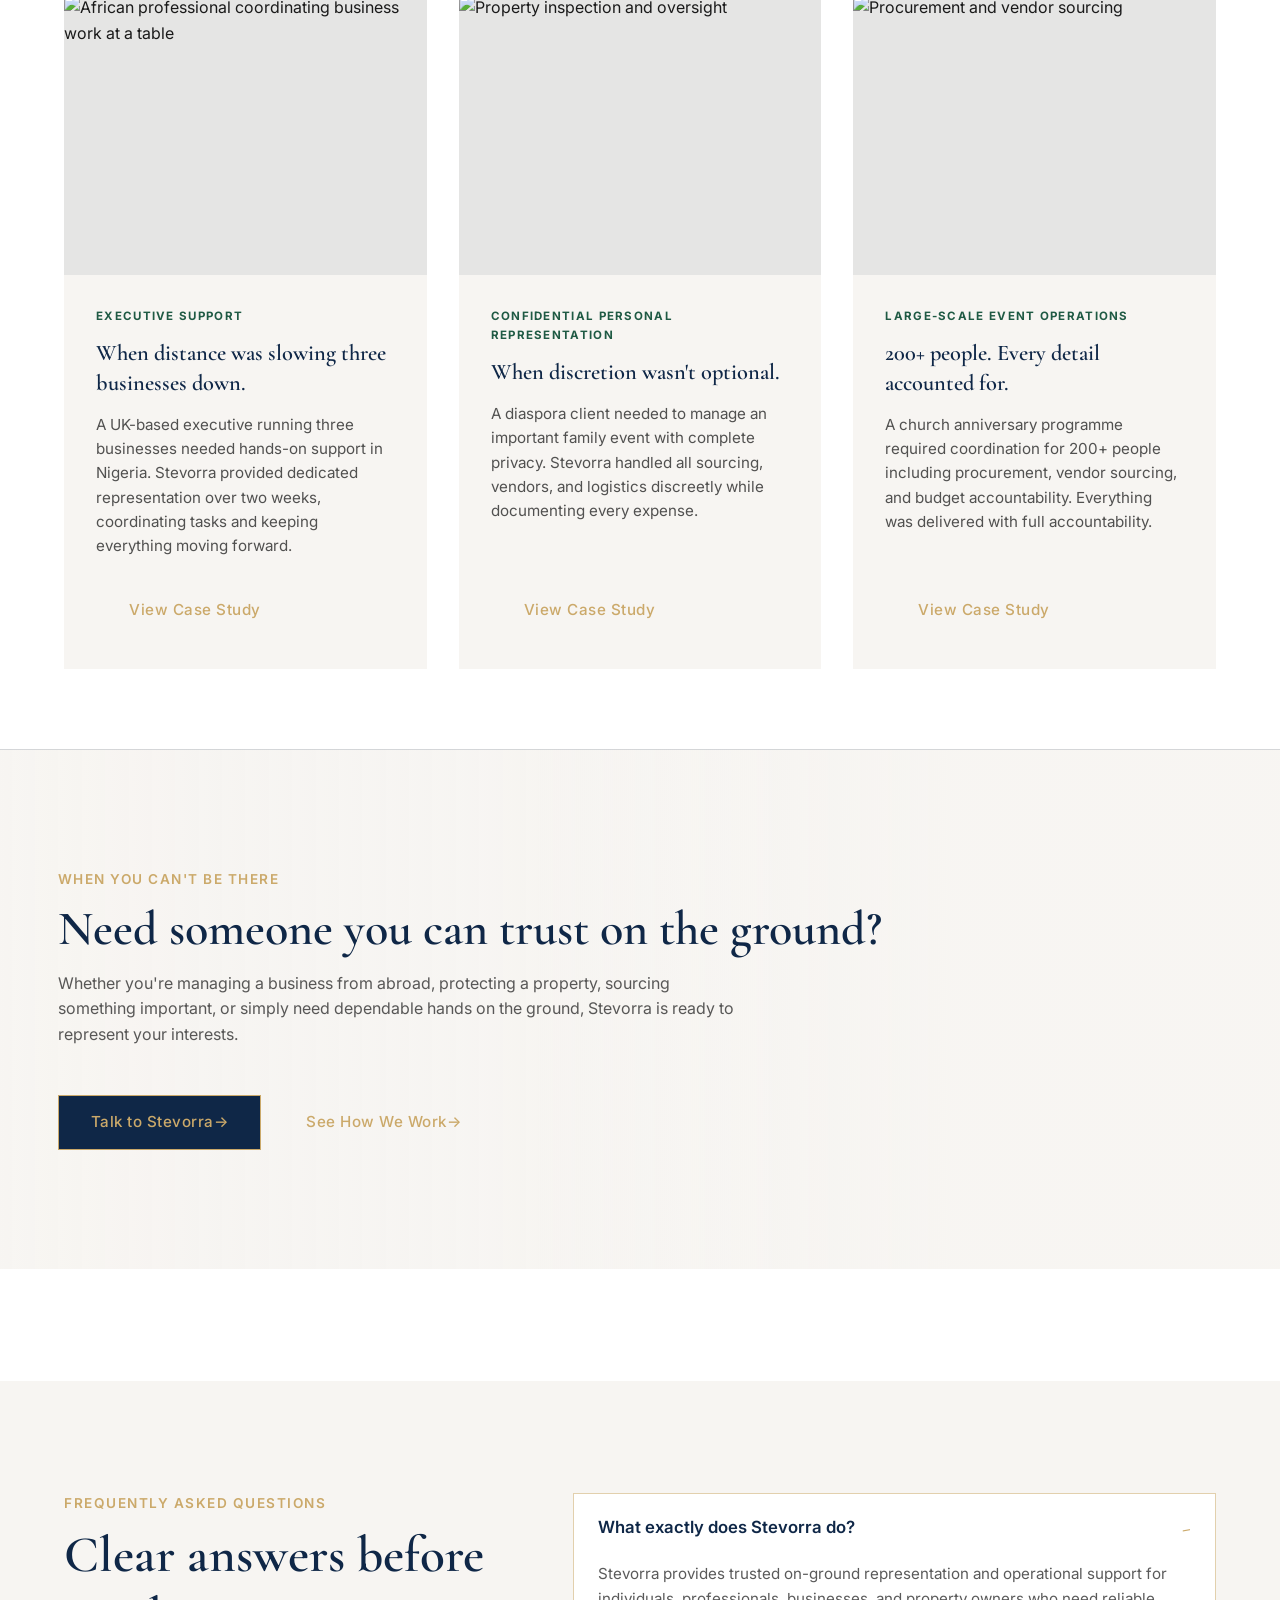
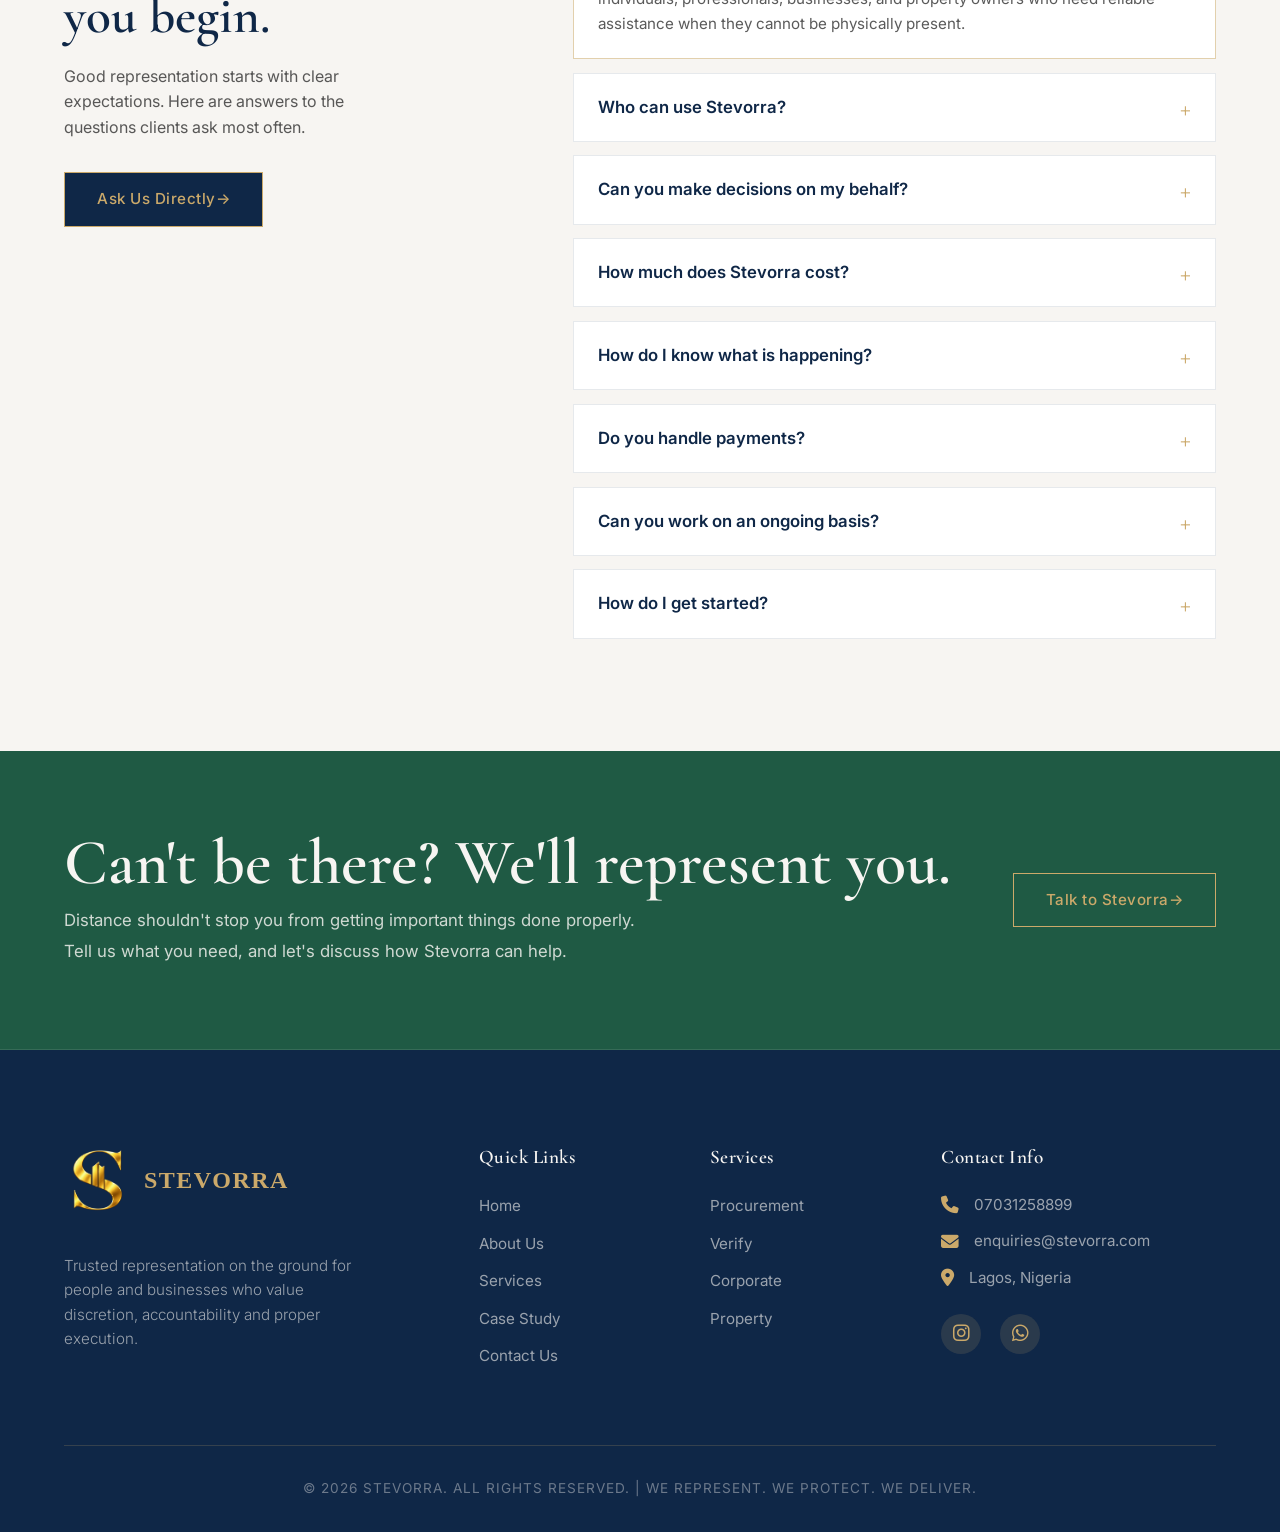
==== commit f96d281b: "add founder's note, pricing and few edits" ====
--- a/index.html
+++ b/index.html
@@ -20,7 +20,7 @@
 <body>
 
     <!-- Top Bar -->
-    <div class="top-bar">
+    <!-- <div class="top-bar">
         <div class="container">
             <div class="top-bar-location">
                 <i class="fa-solid fa-location-dot"></i> Lagos, Nigeria
@@ -30,7 +30,7 @@
                 <span><i class="fa-solid fa-phone"></i> 07031258899</span>
             </div>
         </div>
-    </div>
+    </div> -->
 
     <!-- Navbar -->
     <header class="navbar">
@@ -152,6 +152,23 @@
         </div>
     </section>
 
+    <section class="story-banner reveal">
+        <div class="container story-banner-inner">
+            <div class="story-banner-copy">
+                <span class="subtitle">Stevorra story</span>
+                <h2>The Story Behind Stevorra</h2>
+                <p>Stevorra was born from a simple truth: you shouldn't have to choose between opportunity back home and peace of mind where you are.</p>
+                <p>Long before we had a name, I was helping people manage what mattered most from a distance. Every request came down to one thing: <strong>trust</strong>. Trust that receipts would be provided. Trust that updates would be honest. Trust that their interests would be protected as if they were my own.</p>
+                <p>That's what Stevorra is built on. We serve the diaspora and professionals who need reliable representation on the ground, handled with discretion, transparency, and complete accountability.</p>
+                <p class="story-banner-quote">To make being away feel a little less like being away.</p>
+                <p>Welcome to Stevorra.
+                    <br>
+                  Damilola Oniodje
+                </p>
+            </div>
+        </div>
+    </section>
+
     <section class="who-we-serve-section section-padding">
         <div class="container">
             <div class="serve-header reveal">
@@ -402,6 +419,10 @@
                     <p>We can act within the scope and authority you provide. Major decisions, approvals, and agreed expenditures remain subject to your instructions.</p>
                 </details>
                 <details>
+                    <summary>How much does Stevorra cost?</summary>
+                    <p>Engagements typically start from ₦100,000, though the exact investment depends on the scope, complexity, and duration of your project. During our consultation, we'll provide a clear proposal tailored to your specific needs, with complete transparency on all costs before any work begins.</p>
+                </details>
+                <details>
                     <summary>How do I know what is happening?</summary>
                     <p>We provide regular updates appropriate to the nature of your assignment. These may include written reports, photographs, videos, receipts, and other documentation.</p>
                 </details>
@@ -499,7 +520,7 @@
                     <h4>Contact Info</h4>
                     <ul class="footer-contact">
                         <li><i class="fa-solid fa-phone"></i> 07031258899</li>
-                        <li><i class="fa-solid fa-envelope"></i> hello.stevorra.com@gmail.com</li>
+                        <li><i class="fa-solid fa-envelope"></i>  enquiries@stevorra.com</li>
                         <li><i class="fa-solid fa-location-dot"></i> Lagos, Nigeria</li>
                     </ul>
                     <div class="footer-socials">
--- a/css/index.css
+++ b/css/index.css
@@ -459,6 +459,68 @@
             height: 500px;
         }
 
+        .story-banner {
+            position: relative;
+            background-image: linear-gradient(rgba(15, 39, 71, 0.72), rgba(15, 39, 71, 0.72)), url('../images/founder_hero.png');
+            background-size: cover;
+            background-position: center center;
+            background-repeat: no-repeat;
+            min-height: 620px;
+            display: flex;
+            align-items: center;
+            overflow: hidden;
+        }
+
+        .story-banner-inner {
+            width: 100%;
+            display: flex;
+            justify-content: flex-start;
+            padding: 4rem 0;
+        }
+
+        .story-banner-copy {
+            width: min(100%, 620px);
+            background: rgba(247, 245, 242, 0.08);
+            border: 1px solid rgba(203, 169, 106, 0.5);
+            backdrop-filter: blur(4px);
+            -webkit-backdrop-filter: blur(4px);
+            padding: 2.5rem 2rem;
+            box-shadow: 0 20px 40px rgba(15, 39, 71, 0.18);
+        }
+
+        .story-banner-copy .subtitle {
+            color: var(--champagne-gold);
+        }
+
+        .story-banner-copy h2 {
+            color: var(--ivory);
+            font-size: clamp(2.4rem, 4vw, 4rem);
+            margin-bottom: 1rem;
+        }
+
+        .story-banner-copy p {
+            color: rgba(247, 245, 242, 0.9);
+            margin-bottom: 1rem;
+            font-size: 1.02rem;
+            line-height: 1.8;
+            font-weight: 300;
+        }
+
+        .story-banner-copy strong {
+            color: var(--champagne-gold);
+            font-weight: 600;
+        }
+
+        p.story-banner-quote {
+            font-family: var(--font-heading);
+            font-size: clamp(1.6rem, 2vw, 2.2rem);
+            font-weight: 600;
+            color: var(--champagne-gold) !important;
+            margin-top: 1rem;
+            margin-bottom: 1.5rem !important;
+            font-style: italic;
+        }
+
         /* Services Grid */
         .services-section {
             background-color: var(--white);
@@ -1095,6 +1157,15 @@
                 grid-template-columns: repeat(2, 1fr);
                 gap: 1.5rem;
             }
+            .story-banner {
+                min-height: 520px;
+            }
+            .story-banner-inner {
+                justify-content: center;
+            }
+            .story-banner-copy {
+                width: 100%;
+            }
         }
 
         @media (max-width: 768px) {
@@ -1151,6 +1222,22 @@
                 min-height: 420px;
                 height: 420px;
             }
+            .story-banner {
+                min-height: 460px;
+                background-position: right center;
+            }
+            .story-banner-inner {
+                padding: 2rem 0;
+            }
+            .story-banner-copy {
+                padding: 1.5rem 1.25rem;
+            }
+            .story-banner-copy h2 {
+                font-size: 2.2rem;
+            }
+            .story-banner-copy p {
+                font-size: 0.95rem;
+            }
 
             .slide-badge {
                 top: 16px;
